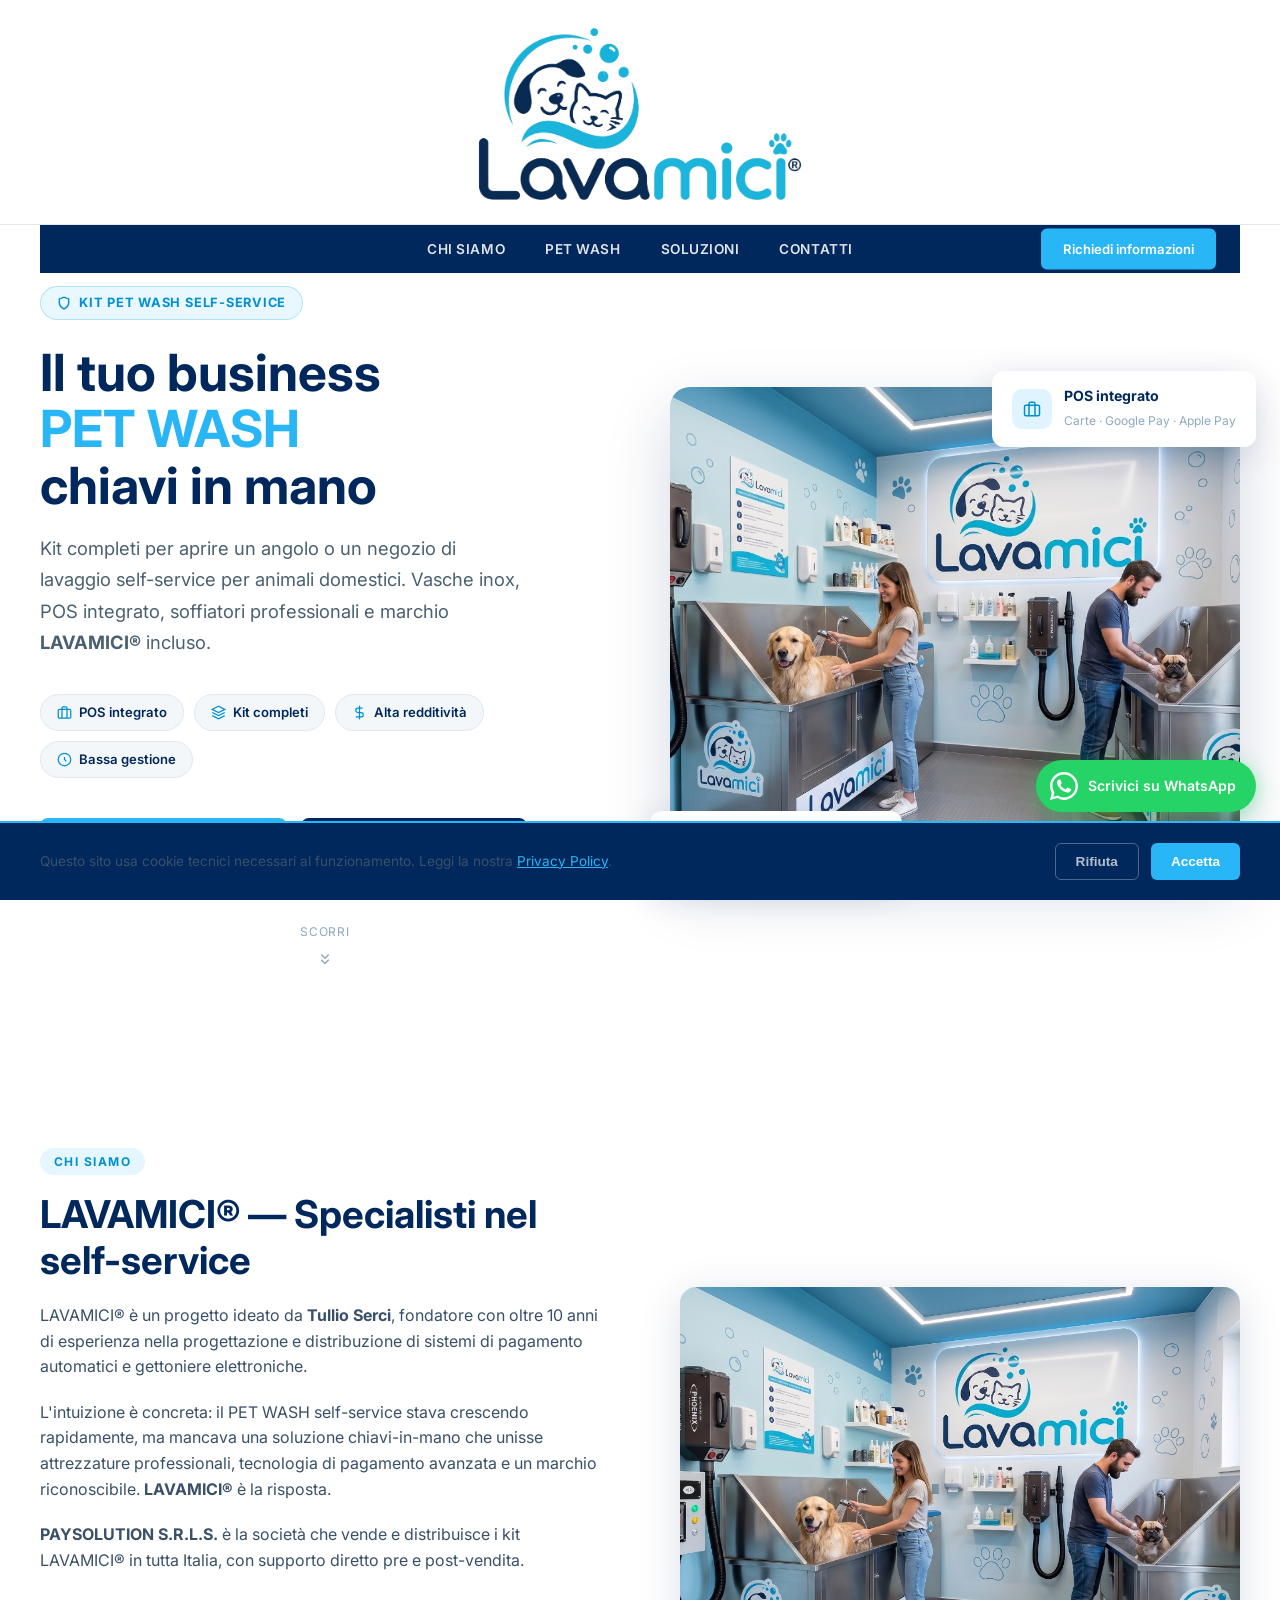
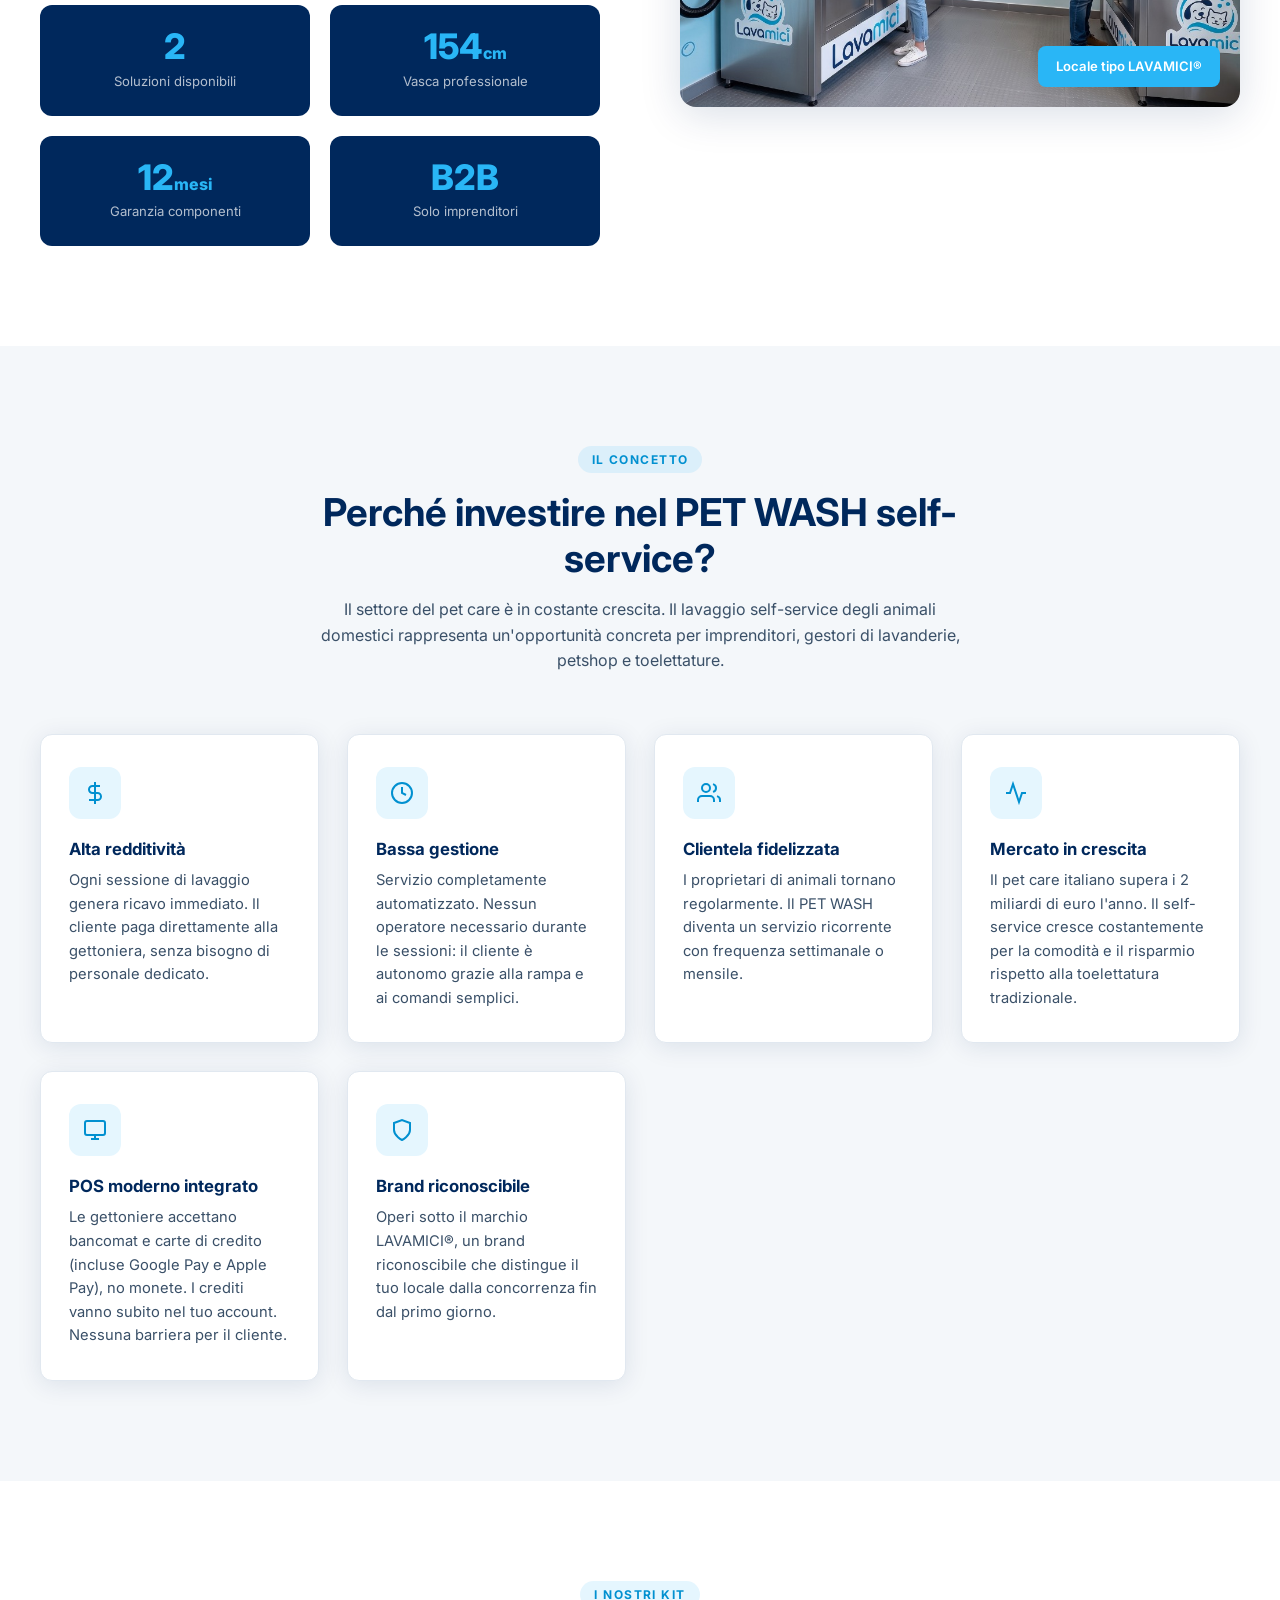
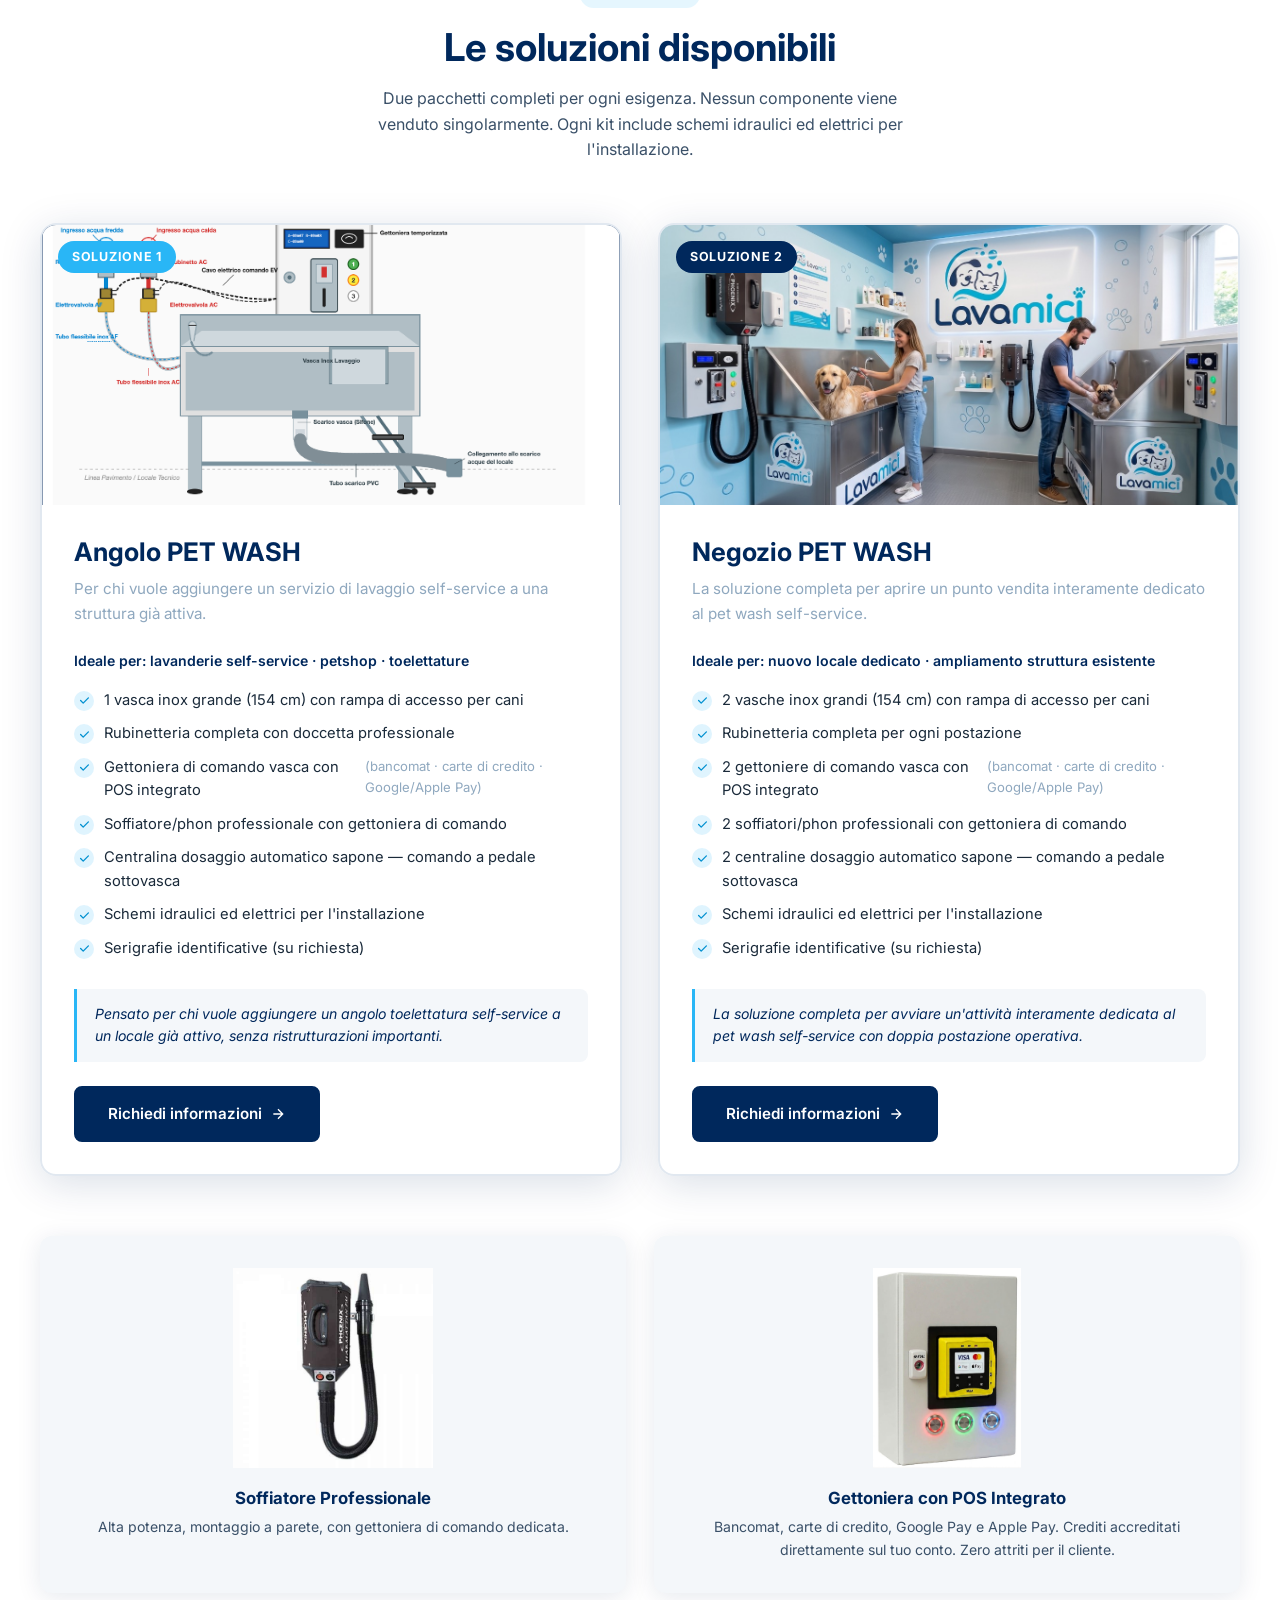
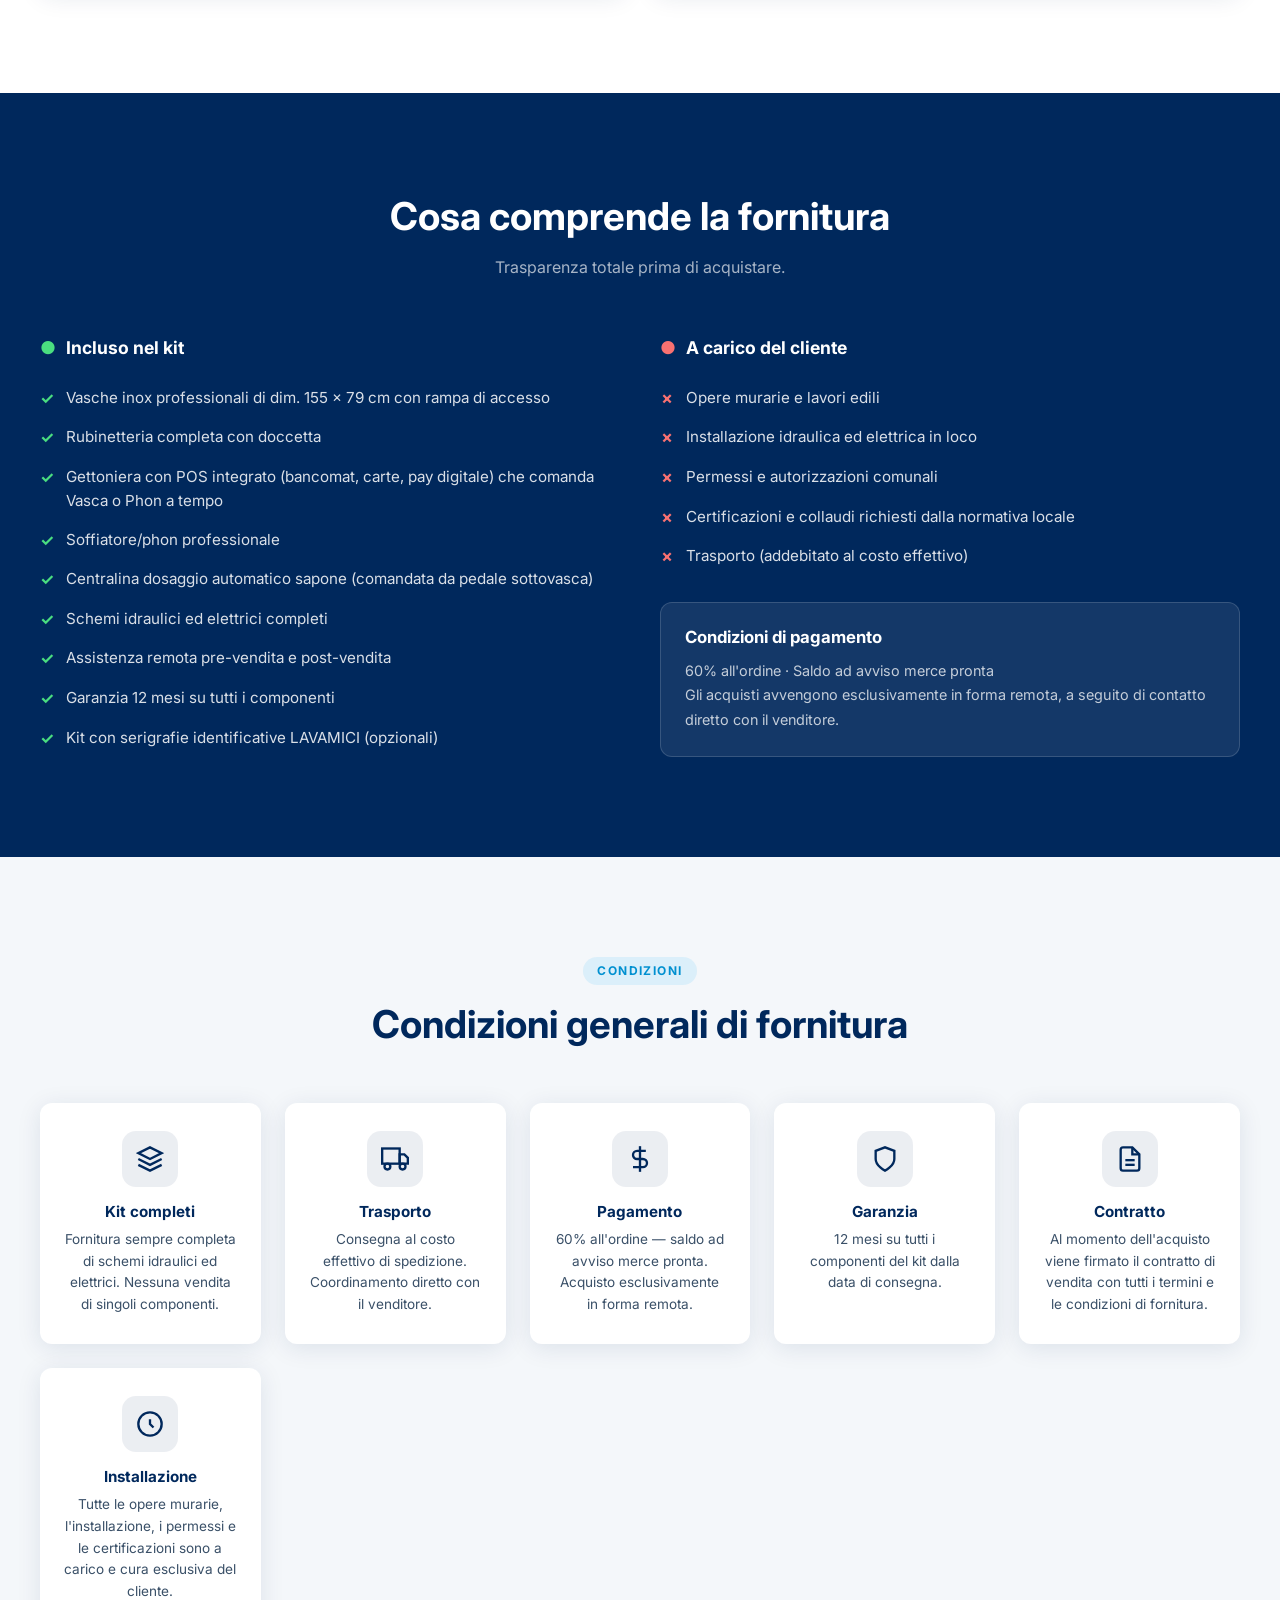
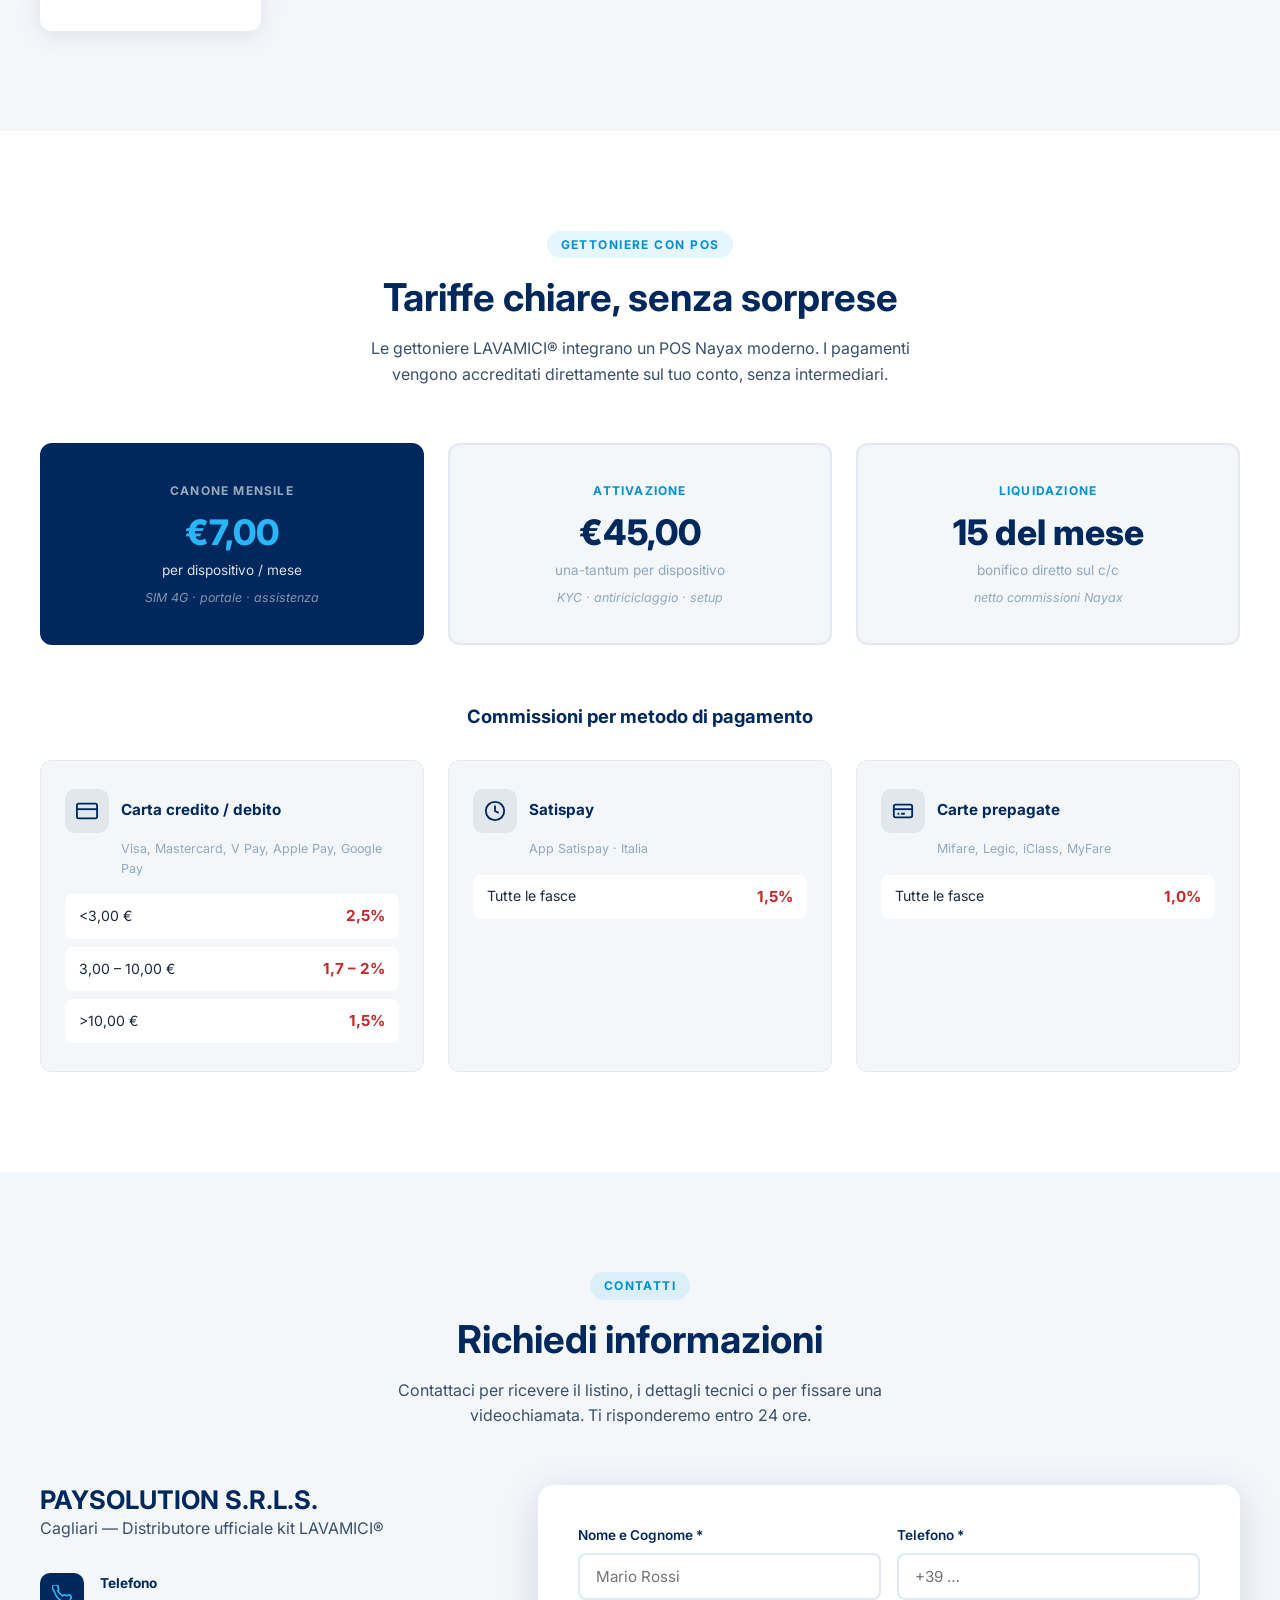
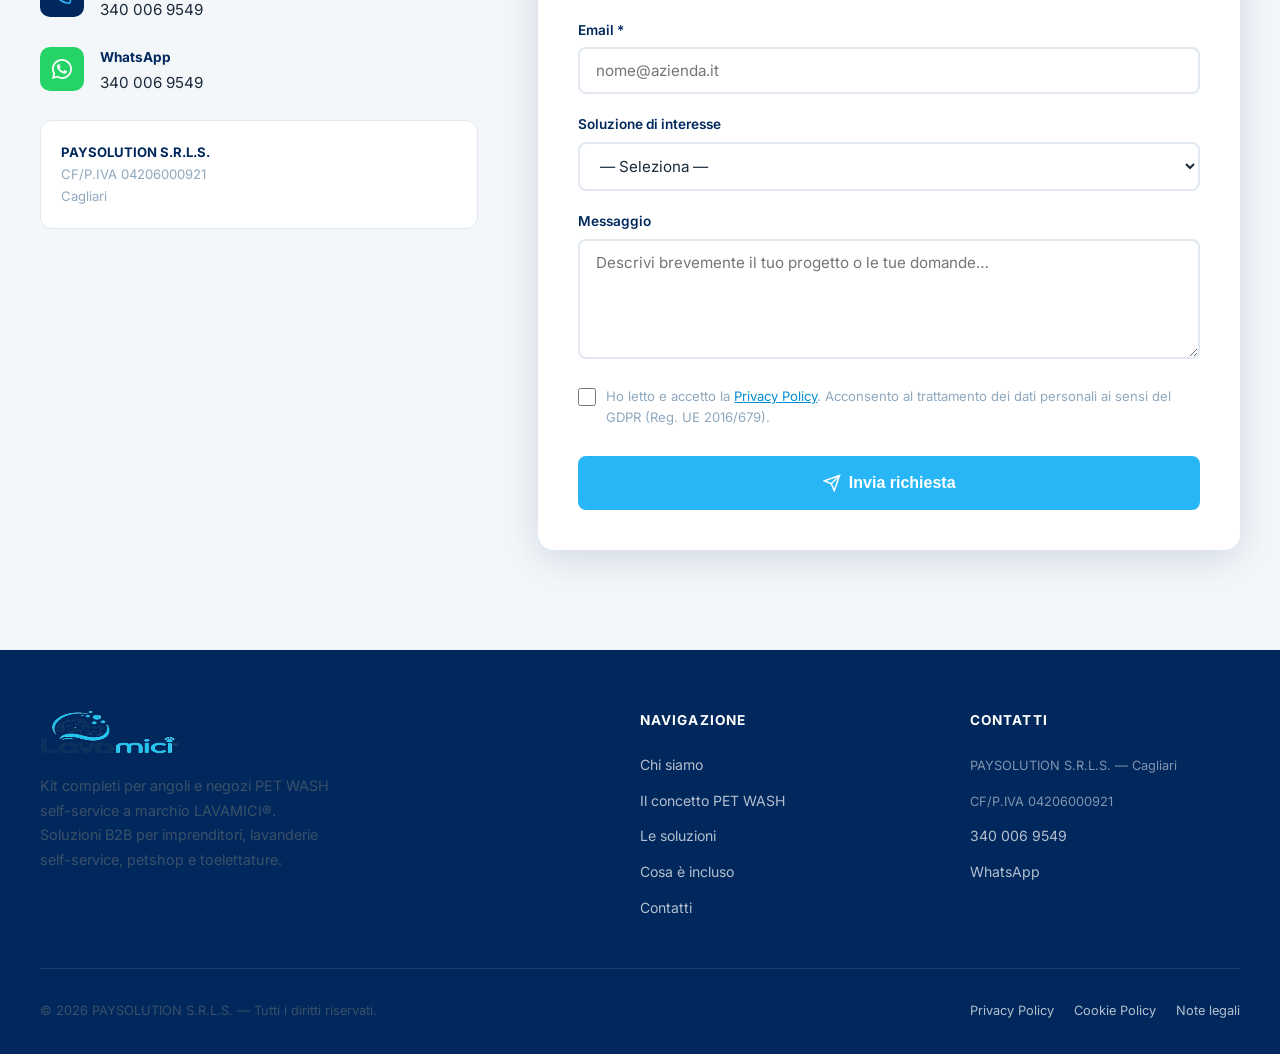
==== index.html @ a9d43727 "Aggiorna sezione Chi siamo con biografia Tullio Serci e storia LAVAMICI® Co-Authored-By: Claude Sonn" ====
<!DOCTYPE html>
<html lang="it">
<head>
  <meta charset="UTF-8">
  <meta name="viewport" content="width=device-width, initial-scale=1.0">
  <!-- SEO -->
  <title>LAVAMICI® — Kit PET WASH Self-Service</title>
  <meta name="description" content="Kit completi per allestire un angolo o negozio PET WASH self-service. Vasche inox, gettoniere con POS, soffiatori professionali. Marchio LAVAMICI® incluso.">
  <meta name="keywords" content="pet wash self-service, kit pet wash, vasca autolavaggio cani, gettoniera pet wash, lavaggio cani self-service, LAVAMICI">
  <meta name="robots" content="index, follow">
  <!-- Open Graph -->
  <meta property="og:title" content="LAVAMICI® — Kit PET WASH Self-Service">
  <meta property="og:description" content="Kit completi per angolo o negozio PET WASH self-service. Vasche inox, POS, soffiatori professionali.">
  <meta property="og:image" content="assets/images/logo-lavamici.png">
  <meta property="og:type" content="website">
  <meta property="og:locale" content="it_IT">
  <!-- Canonical -->
  <link rel="canonical" href="https://lavamici.it/">
  <!-- Favicon -->
  <link rel="icon" type="image/png" href="assets/images/logo-lavamici.png">
  <!-- Fonts -->
  <link rel="preconnect" href="https://fonts.googleapis.com">
  <link rel="preconnect" href="https://fonts.gstatic.com" crossorigin>
  <link href="https://fonts.googleapis.com/css2?family=Inter:wght@400;500;600;700;800&display=swap" rel="stylesheet">
  <!-- CSS -->
  <link rel="stylesheet" href="assets/css/style.css">
  <!-- Schema Markup -->
  <script type="application/ld+json">
  {
    "@context": "https://schema.org",
    "@type": "LocalBusiness",
    "name": "LAVAMICI®",
    "description": "Kit completi per allestire angoli e negozi PET WASH self-service a marchio LAVAMICI®.",
    "name": "PAYSOLUTION S.R.L.S.",
    "telephone": "+393400069549",
    "address": { "@type": "PostalAddress", "addressCountry": "IT" },
    "offers": [
      {
        "@type": "Offer",
        "name": "Kit Angolo PET WASH",
        "description": "Kit completo con vasca inox 154cm, gettoniera POS, soffiatore professionale per integrazione in strutture esistenti.",
        "availability": "https://schema.org/InStock",
        "priceCurrency": "EUR",
        "priceSpecification": { "@type": "PriceSpecification", "priceCurrency": "EUR" }
      },
      {
        "@type": "Offer",
        "name": "Kit Negozio PET WASH",
        "description": "Kit completo con 2 vasche inox 154cm, 2 gettoniere POS, 2 soffiatori professionali per punto vendita dedicato.",
        "availability": "https://schema.org/InStock",
        "priceCurrency": "EUR"
      }
    ]
  }
  </script>
</head>
<body>

<!-- ─── COOKIE BANNER ─── -->
<div id="cookie-banner" role="dialog" aria-label="Cookie Policy">
  <div class="cookie-inner">
    <p>Questo sito usa cookie tecnici necessari al funzionamento. Leggi la nostra <a href="#privacy-policy">Privacy Policy</a>.</p>
    <div class="cookie-btns">
      <button class="btn-cookie decline" onclick="closeCookie('decline')">Rifiuta</button>
      <button class="btn-cookie accept" onclick="closeCookie('accept')">Accetta</button>
    </div>
  </div>
</div>

<!-- ─── HEADER ─── -->
<header id="header" role="banner">
  <!-- Riga 1: Logo centrato -->
  <div class="header-brand">
    <a href="#hero" aria-label="LAVAMICI® — Home">
      <img src="assets/images/logo-lavamici.png"
           alt="Logo LAVAMICI® — Kit PET WASH Self-Service"
           width="480" height="160">
    </a>
  </div>
  <!-- Riga 2: Navigazione navy -->
  <nav class="container" aria-label="Navigazione principale">
    <ul class="nav-links" role="list">
      <li><a href="#chi-siamo">Chi siamo</a></li>
      <li><a href="#concetto">PET WASH</a></li>
      <li><a href="#soluzioni">Soluzioni</a></li>
      <li><a href="#contatti">Contatti</a></li>
    </ul>
    <a href="#contatti" class="btn btn-primary nav-cta">Richiedi informazioni</a>
    <button class="hamburger" id="hamburger" aria-label="Menu" aria-expanded="false">
      <span></span><span></span><span></span>
    </button>
  </nav>
</header>

<!-- Mobile Menu -->
<div class="mobile-menu" id="mobile-menu" role="navigation" aria-label="Menu mobile">
  <a href="#chi-siamo" class="mobile-link">Chi siamo</a>
  <a href="#concetto" class="mobile-link">Il concetto PET WASH</a>
  <a href="#soluzioni" class="mobile-link">Le soluzioni</a>
  <a href="#incluso" class="mobile-link">Cosa è incluso</a>
  <a href="#contatti" class="mobile-link">Contatti</a>
</div>

<!-- ─── HERO ─── -->
<section id="hero" aria-label="Presentazione LAVAMICI®">
  <div class="container">
    <div class="hero-inner">

      <!-- Testo sinistra -->
      <div class="hero-content">
        <div class="hero-eyebrow">
          <svg width="14" height="14" viewBox="0 0 24 24" fill="none" stroke="currentColor" stroke-width="2.5" aria-hidden="true"><path d="M12 22s8-4 8-10V5l-8-3-8 3v7c0 6 8 10 8 10z"/></svg>
          Kit PET WASH Self-Service
        </div>
        <h1>Il tuo business<br><span style="color: var(--blue);">PET WASH</span><br>chiavi in mano</h1>
        <p class="hero-subtitle">
          Kit completi per aprire un angolo o un negozio di lavaggio self-service per animali domestici.
          Vasche inox, POS integrato, soffiatori professionali e marchio <strong>LAVAMICI®</strong> incluso.
        </p>
        <div class="hero-badges">
          <span class="hero-badge">
            <svg width="15" height="15" viewBox="0 0 24 24" fill="none" stroke="currentColor" stroke-width="2" aria-hidden="true"><rect x="2" y="7" width="20" height="14" rx="2"/><path d="M16 21V5a2 2 0 00-2-2h-4a2 2 0 00-2 2v16"/></svg>
            POS integrato
          </span>
          <span class="hero-badge">
            <svg width="15" height="15" viewBox="0 0 24 24" fill="none" stroke="currentColor" stroke-width="2" aria-hidden="true"><path d="M12 2L2 7l10 5 10-5-10-5zM2 17l10 5 10-5M2 12l10 5 10-5"/></svg>
            Kit completi
          </span>
          <span class="hero-badge">
            <svg width="15" height="15" viewBox="0 0 24 24" fill="none" stroke="currentColor" stroke-width="2" aria-hidden="true"><line x1="12" y1="1" x2="12" y2="23"/><path d="M17 5H9.5a3.5 3.5 0 000 7h5a3.5 3.5 0 010 7H6"/></svg>
            Alta redditività
          </span>
          <span class="hero-badge">
            <svg width="15" height="15" viewBox="0 0 24 24" fill="none" stroke="currentColor" stroke-width="2" aria-hidden="true"><circle cx="12" cy="12" r="10"/><path d="M12 8v4l3 3"/></svg>
            Bassa gestione
          </span>
        </div>
        <div class="hero-cta">
          <a href="#contatti" class="btn btn-primary">
            <svg width="17" height="17" viewBox="0 0 24 24" fill="none" stroke="currentColor" stroke-width="2" aria-hidden="true"><path d="M22 16.92v3a2 2 0 01-2.18 2 19.79 19.79 0 01-8.63-3.07A19.5 19.5 0 013.07 8.63 19.79 19.79 0 01.12 2a2 2 0 012-2.18h3a2 2 0 012 1.72c.127.96.361 1.903.7 2.81a2 2 0 01-.45 2.11L6.91 7.09a16 16 0 006 6l.56-.56a2 2 0 012.11-.45c.907.339 1.85.573 2.81.7A2 2 0 0122 16.92z"/></svg>
            Richiedi informazioni
          </a>
          <a href="#soluzioni" class="btn btn-navy">
            Scopri le soluzioni
            <svg width="17" height="17" viewBox="0 0 24 24" fill="none" stroke="currentColor" stroke-width="2" aria-hidden="true"><path d="M5 12h14M12 5l7 7-7 7"/></svg>
          </a>
        </div>
        <div class="scroll-indicator" aria-hidden="true">
          <span>SCORRI</span>
          <svg width="18" height="18" viewBox="0 0 24 24" fill="none" stroke="currentColor" stroke-width="2"><path d="M7 13l5 5 5-5M7 6l5 5 5-5"/></svg>
        </div>
      </div>

      <!-- Foto destra -->
      <div class="hero-visual">
        <div class="hero-pill hero-pill-2">
          <div class="dot blue">
            <svg width="18" height="18" viewBox="0 0 24 24" fill="none" stroke="currentColor" stroke-width="2" aria-hidden="true"><rect x="2" y="7" width="20" height="14" rx="2"/><path d="M16 21V5a2 2 0 00-2-2h-4a2 2 0 00-2 2v16"/></svg>
          </div>
          <div>
            <strong>POS integrato</strong>
            <span>Carte · Google Pay · Apple Pay</span>
          </div>
        </div>
        <div class="hero-photo">
          <img src="assets/images/shop-lavamici.jpg"
               data-cms-src="hero.photo"
               alt="Negozio LAVAMICI® — vasche inox self-service per cani"
               width="620" height="480"
               loading="eager">
        </div>
        <div class="hero-pill hero-pill-1">
          <div class="dot green">
            <svg width="18" height="18" viewBox="0 0 24 24" fill="none" stroke="currentColor" stroke-width="2" aria-hidden="true"><polyline points="22 12 18 12 15 21 9 3 6 12 2 12"/></svg>
          </div>
          <div>
            <strong>Mercato in crescita</strong>
            <span>Settore pet care +8% annuo</span>
          </div>
        </div>
      </div>

    </div>
  </div>
</section>

<!-- ─── CHI SIAMO ─── -->
<section id="chi-siamo" aria-labelledby="chi-siamo-h2">
  <div class="container">
    <div class="grid-2">
      <div class="fade-in">
        <span class="section-label">Chi siamo</span>
        <h2 id="chi-siamo-h2">LAVAMICI® — Specialisti nel self-service</h2>
        <p style="margin: 20px 0;">
          LAVAMICI® è un progetto ideato da <strong>Tullio Serci</strong>, fondatore con oltre 10 anni
          di esperienza nella progettazione e distribuzione di sistemi di pagamento automatici e
          gettoniere elettroniche.
        </p>
        <p style="margin-bottom: 20px;">
          L'intuizione è concreta: il PET WASH self-service stava crescendo rapidamente, ma mancava
          una soluzione chiavi-in-mano che unisse attrezzature professionali, tecnologia di pagamento
          avanzata e un marchio riconoscibile. <strong>LAVAMICI®</strong> è la risposta.
        </p>
        <p>
          <strong>PAYSOLUTION S.R.L.S.</strong> è la società che vende e distribuisce i kit LAVAMICI®
          in tutta Italia, con supporto diretto pre e post-vendita.
        </p>
        <div class="stat-grid">
          <div class="stat-card fade-in fade-in-delay-1">
            <div class="num">2</div>
            <div class="label">Soluzioni disponibili</div>
          </div>
          <div class="stat-card fade-in fade-in-delay-2">
            <div class="num">154<span style="font-size:1rem;">cm</span></div>
            <div class="label">Vasca professionale</div>
          </div>
          <div class="stat-card fade-in fade-in-delay-3">
            <div class="num">12<span style="font-size:1rem;">mesi</span></div>
            <div class="label">Garanzia componenti</div>
          </div>
          <div class="stat-card fade-in fade-in-delay-4">
            <div class="num">B2B</div>
            <div class="label">Solo imprenditori</div>
          </div>
        </div>
      </div>
      <div class="image-card fade-in fade-in-delay-2">
        <img src="assets/images/shop-lavamici.jpg"
             data-cms-src="chi_siamo.photo"
             alt="Negozio PET WASH LAVAMICI® allestito con vasche inox e gettoniere"
             width="600" height="420"
             loading="lazy">
        <div class="badge">Locale tipo LAVAMICI®</div>
      </div>
    </div>
  </div>
</section>

<!-- ─── IL CONCETTO PET WASH ─── -->
<section id="concetto" aria-labelledby="concetto-h2">
  <div class="container">
    <div class="section-intro fade-in">
      <span class="section-label">Il concetto</span>
      <h2 id="concetto-h2">Perché investire nel PET WASH self-service?</h2>
      <p style="margin-top: 16px;">
        Il settore del pet care è in costante crescita. Il lavaggio self-service degli animali domestici
        rappresenta un'opportunità concreta per imprenditori, gestori di lavanderie, petshop e toelettature.
      </p>
    </div>
    <div class="benefit-grid">
      <article class="benefit-card fade-in">
        <div class="benefit-icon">
          <svg width="24" height="24" viewBox="0 0 24 24" fill="none" stroke="currentColor" stroke-width="2" aria-hidden="true"><line x1="12" y1="1" x2="12" y2="23"/><path d="M17 5H9.5a3.5 3.5 0 000 7h5a3.5 3.5 0 010 7H6"/></svg>
        </div>
        <h4>Alta redditività</h4>
        <p>Ogni sessione di lavaggio genera ricavo immediato. Il cliente paga direttamente alla gettoniera, senza bisogno di personale dedicato.</p>
      </article>
      <article class="benefit-card fade-in fade-in-delay-1">
        <div class="benefit-icon">
          <svg width="24" height="24" viewBox="0 0 24 24" fill="none" stroke="currentColor" stroke-width="2" aria-hidden="true"><circle cx="12" cy="12" r="10"/><polyline points="12 6 12 12 16 14"/></svg>
        </div>
        <h4>Bassa gestione</h4>
        <p>Servizio completamente automatizzato. Nessun operatore necessario durante le sessioni: il cliente è autonomo grazie alla rampa e ai comandi semplici.</p>
      </article>
      <article class="benefit-card fade-in fade-in-delay-2">
        <div class="benefit-icon">
          <svg width="24" height="24" viewBox="0 0 24 24" fill="none" stroke="currentColor" stroke-width="2" aria-hidden="true"><path d="M17 21v-2a4 4 0 00-4-4H5a4 4 0 00-4 4v2"/><circle cx="9" cy="7" r="4"/><path d="M23 21v-2a4 4 0 00-3-3.87M16 3.13a4 4 0 010 7.75"/></svg>
        </div>
        <h4>Clientela fidelizzata</h4>
        <p>I proprietari di animali tornano regolarmente. Il PET WASH diventa un servizio ricorrente con frequenza settimanale o mensile.</p>
      </article>
      <article class="benefit-card fade-in fade-in-delay-3">
        <div class="benefit-icon">
          <svg width="24" height="24" viewBox="0 0 24 24" fill="none" stroke="currentColor" stroke-width="2" aria-hidden="true"><polyline points="22 12 18 12 15 21 9 3 6 12 2 12"/></svg>
        </div>
        <h4>Mercato in crescita</h4>
        <p>Il pet care italiano supera i 2 miliardi di euro l'anno. Il self-service cresce costantemente per la comodità e il risparmio rispetto alla toelettatura tradizionale.</p>
      </article>
      <article class="benefit-card fade-in fade-in-delay-4">
        <div class="benefit-icon">
          <svg width="24" height="24" viewBox="0 0 24 24" fill="none" stroke="currentColor" stroke-width="2" aria-hidden="true"><rect x="2" y="3" width="20" height="14" rx="2"/><line x1="8" y1="21" x2="16" y2="21"/><line x1="12" y1="17" x2="12" y2="21"/></svg>
        </div>
        <h4>POS moderno integrato</h4>
        <p>Le gettoniere accettano bancomat e carte di credito (incluse Google Pay e Apple Pay), no monete. I crediti vanno subito nel tuo account. Nessuna barriera per il cliente.</p>
      </article>
      <article class="benefit-card fade-in fade-in-delay-4">
        <div class="benefit-icon">
          <svg width="24" height="24" viewBox="0 0 24 24" fill="none" stroke="currentColor" stroke-width="2" aria-hidden="true"><path d="M12 22s8-4 8-10V5l-8-3-8 3v7c0 6 8 10 8 10z"/></svg>
        </div>
        <h4>Brand riconoscibile</h4>
        <p>Operi sotto il marchio LAVAMICI®, un brand riconoscibile che distingue il tuo locale dalla concorrenza fin dal primo giorno.</p>
      </article>
    </div>
  </div>
</section>

<!-- ─── LE SOLUZIONI ─── -->
<section id="soluzioni" aria-labelledby="soluzioni-h2">
  <div class="container">
    <div class="section-header fade-in">
      <span class="section-label">I nostri kit</span>
      <h2 id="soluzioni-h2">Le soluzioni disponibili</h2>
      <p style="margin-top: 16px; max-width: 560px; margin-inline: auto;">
        Due pacchetti completi per ogni esigenza. Nessun componente viene venduto singolarmente.
        Ogni kit include schemi idraulici ed elettrici per l'installazione.
      </p>
    </div>
    <div class="soluzioni-grid">

      <!-- SOLUZIONE 1 -->
      <article class="soluzione-card fade-in" id="soluzione-1">
        <div class="soluzione-img">
          <img src="assets/images/vasca-installazione.png"
               data-cms-src="soluzioni.sol1_photo"
               alt="Kit Angolo PET WASH — Vasca inox 154cm con rampa di accesso per cani"
               width="580" height="280"
               loading="lazy">
          <span class="soluzione-tag">Soluzione 1</span>
        </div>
        <div class="soluzione-body">
          <h3>Angolo PET WASH</h3>
          <p>Per chi vuole aggiungere un servizio di lavaggio self-service a una struttura già attiva.</p>
          <p style="color: var(--navy); font-size: 0.88rem; font-weight: 600; margin-bottom: 16px;">
            Ideale per: lavanderie self-service · petshop · toelettature
          </p>
          <ul class="kit-list" aria-label="Composizione kit Angolo PET WASH">
            <li>1 vasca inox grande (154 cm) con rampa di accesso per cani</li>
            <li>Rubinetteria completa con doccetta professionale</li>
            <li>Gettoniera di comando vasca con POS integrato<br>
              <span style="font-size:0.82rem;color:var(--gray-3);">(bancomat · carte di credito · Google/Apple Pay)</span>
            </li>
            <li>Soffiatore/phon professionale con gettoniera di comando</li>
            <li>Centralina dosaggio automatico sapone — comando a pedale sottovasca</li>
            <li>Schemi idraulici ed elettrici per l'installazione</li>
            <li>Serigrafie identificative (su richiesta)</li>
          </ul>
          <div class="soluzione-note">
            Pensato per chi vuole aggiungere un angolo toelettatura self-service a un locale già attivo, senza ristrutturazioni importanti.
          </div>
          <a href="#contatti" class="btn btn-navy" aria-label="Richiedi informazioni sul kit Angolo PET WASH">
            Richiedi informazioni
            <svg width="16" height="16" viewBox="0 0 24 24" fill="none" stroke="currentColor" stroke-width="2" aria-hidden="true"><path d="M5 12h14M12 5l7 7-7 7"/></svg>
          </a>
        </div>
      </article>

      <!-- SOLUZIONE 2 -->
      <article class="soluzione-card fade-in fade-in-delay-2" id="soluzione-2">
        <div class="soluzione-img">
          <img src="assets/images/shop-lavamici.jpg"
               data-cms-src="soluzioni.sol2_photo"
               alt="Kit Negozio PET WASH — Due vasche inox 154cm con rampe per punto vendita dedicato"
               width="580" height="280"
               loading="lazy">
          <span class="soluzione-tag" style="background: var(--navy);">Soluzione 2</span>
        </div>
        <div class="soluzione-body">
          <h3>Negozio PET WASH</h3>
          <p>La soluzione completa per aprire un punto vendita interamente dedicato al pet wash self-service.</p>
          <p style="color: var(--navy); font-size: 0.88rem; font-weight: 600; margin-bottom: 16px;">
            Ideale per: nuovo locale dedicato · ampliamento struttura esistente
          </p>
          <ul class="kit-list" aria-label="Composizione kit Negozio PET WASH">
            <li>2 vasche inox grandi (154 cm) con rampa di accesso per cani</li>
            <li>Rubinetteria completa per ogni postazione</li>
            <li>2 gettoniere di comando vasca con POS integrato<br>
              <span style="font-size:0.82rem;color:var(--gray-3);">(bancomat · carte di credito · Google/Apple Pay)</span>
            </li>
            <li>2 soffiatori/phon professionali con gettoniera di comando</li>
            <li>2 centraline dosaggio automatico sapone — comando a pedale sottovasca</li>
            <li>Schemi idraulici ed elettrici per l'installazione</li>
            <li>Serigrafie identificative (su richiesta)</li>
          </ul>
          <div class="soluzione-note">
            La soluzione completa per avviare un'attività interamente dedicata al pet wash self-service con doppia postazione operativa.
          </div>
          <a href="#contatti" class="btn btn-navy" aria-label="Richiedi informazioni sul kit Negozio PET WASH">
            Richiedi informazioni
            <svg width="16" height="16" viewBox="0 0 24 24" fill="none" stroke="currentColor" stroke-width="2" aria-hidden="true"><path d="M5 12h14M12 5l7 7-7 7"/></svg>
          </a>
        </div>
      </article>

    </div>

    <!-- Product Photos -->
    <div style="margin-top: 60px; display: grid; grid-template-columns: 1fr 1fr; gap: 28px;" class="fade-in">
      <div style="background: var(--gray-1); border-radius: var(--radius); padding: 32px; text-align: center; box-shadow: var(--shadow);">
        <img src="assets/images/soffiatore.jpg"
             data-cms-src="prodotti.soffiatore_photo"
             alt="Soffiatore professionale Phoenix Harmattan PM per pet wash"
             style="height: 200px; width: auto; object-fit: contain; margin: 0 auto 20px;"
             loading="lazy">
        <h4 style="margin-bottom: 8px;">Soffiatore Professionale</h4>
        <p style="font-size: 0.88rem;">Alta potenza, montaggio a parete, con gettoniera di comando dedicata.</p>
      </div>
      <div style="background: var(--gray-1); border-radius: var(--radius); padding: 32px; text-align: center; box-shadow: var(--shadow);">
        <img src="assets/images/gettoniera-pos.jpg"
             data-cms-src="prodotti.gettoniera_photo"
             alt="Gettoniera con POS integrato NAVAX — accetta monete, bancomat, carte e pagamenti digitali"
             style="height: 200px; width: auto; object-fit: contain; margin: 0 auto 20px;"
             loading="lazy">
        <h4 style="margin-bottom: 8px;">Gettoniera con POS Integrato</h4>
        <p style="font-size: 0.88rem;">Bancomat, carte di credito, Google Pay e Apple Pay. Crediti accreditati direttamente sul tuo conto. Zero attriti per il cliente.</p>
      </div>
    </div>

  </div>
</section>

<!-- ─── COSA È INCLUSO / NON INCLUSO ─── -->
<section id="incluso" aria-labelledby="incluso-h2">
  <div class="container">
    <h2 id="incluso-h2" class="fade-in">Cosa comprende la fornitura</h2>
    <p class="subtitle fade-in">Trasparenza totale prima di acquistare.</p>
    <div class="incluso-grid">
      <div class="incluso-col yes fade-in">
        <h3><span class="dot">●</span> Incluso nel kit</h3>
        <ul class="incluso-list yes" aria-label="Cosa è incluso nel kit">
          <li>Vasche inox professionali di dim. 155 x 79 cm con rampa di accesso</li>
          <li>Rubinetteria completa con doccetta</li>
          <li>Gettoniera con POS integrato (bancomat, carte, pay digitale) che comanda Vasca o Phon a tempo</li>
          <li>Soffiatore/phon professionale</li>
          <li>Centralina dosaggio automatico sapone (comandata da pedale sottovasca)</li>
          <li>Schemi idraulici ed elettrici completi</li>
          <li>Assistenza remota pre-vendita e post-vendita</li>
          <li>Garanzia 12 mesi su tutti i componenti</li>
          <li>Kit con serigrafie identificative LAVAMICI (opzionali)</li>
        </ul>
      </div>
      <div class="incluso-col no fade-in fade-in-delay-2">
        <h3><span class="dot">●</span> A carico del cliente</h3>
        <ul class="incluso-list no" aria-label="Cosa non è incluso nel kit">
          <li>Opere murarie e lavori edili</li>
          <li>Installazione idraulica ed elettrica in loco</li>
          <li>Permessi e autorizzazioni comunali</li>
          <li>Certificazioni e collaudi richiesti dalla normativa locale</li>
          <li>Trasporto (addebitato al costo effettivo)</li>
        </ul>
        <div style="margin-top: 32px; background: rgba(255,255,255,0.08); border-radius: var(--radius); padding: 24px; border: 1px solid rgba(255,255,255,0.15);">
          <h4 style="color: var(--white); margin-bottom: 12px;">Condizioni di pagamento</h4>
          <p style="color: rgba(255,255,255,0.75); font-size: 0.9rem; line-height: 1.7;">
            60% all'ordine · Saldo ad avviso merce pronta<br>
            Gli acquisti avvengono esclusivamente in forma remota, a seguito di contatto diretto con il venditore.
          </p>
        </div>
      </div>
    </div>
  </div>
</section>

<!-- ─── CONDIZIONI DI FORNITURA ─── -->
<section id="condizioni" aria-labelledby="condizioni-h2">
  <div class="container">
    <div class="section-header fade-in">
      <span class="section-label">Condizioni</span>
      <h2 id="condizioni-h2">Condizioni generali di fornitura</h2>
    </div>
    <div class="condizioni-grid">
      <div class="cond-card fade-in">
        <div class="cond-icon">
          <svg width="28" height="28" viewBox="0 0 24 24" fill="none" stroke="var(--navy)" stroke-width="2" aria-hidden="true"><path d="M12 2L2 7l10 5 10-5-10-5zM2 17l10 5 10-5M2 12l10 5 10-5"/></svg>
        </div>
        <h4>Kit completi</h4>
        <p>Fornitura sempre completa di schemi idraulici ed elettrici. Nessuna vendita di singoli componenti.</p>
      </div>
      <div class="cond-card fade-in fade-in-delay-1">
        <div class="cond-icon">
          <svg width="28" height="28" viewBox="0 0 24 24" fill="none" stroke="var(--navy)" stroke-width="2" aria-hidden="true"><rect x="1" y="3" width="15" height="13"/><polygon points="16 8 20 8 23 11 23 16 16 16 16 8"/><circle cx="5.5" cy="18.5" r="2.5"/><circle cx="18.5" cy="18.5" r="2.5"/></svg>
        </div>
        <h4>Trasporto</h4>
        <p>Consegna al costo effettivo di spedizione. Coordinamento diretto con il venditore.</p>
      </div>
      <div class="cond-card fade-in fade-in-delay-2">
        <div class="cond-icon">
          <svg width="28" height="28" viewBox="0 0 24 24" fill="none" stroke="var(--navy)" stroke-width="2" aria-hidden="true"><line x1="12" y1="1" x2="12" y2="23"/><path d="M17 5H9.5a3.5 3.5 0 000 7h5a3.5 3.5 0 010 7H6"/></svg>
        </div>
        <h4>Pagamento</h4>
        <p>60% all'ordine — saldo ad avviso merce pronta. Acquisto esclusivamente in forma remota.</p>
      </div>
      <div class="cond-card fade-in fade-in-delay-3">
        <div class="cond-icon">
          <svg width="28" height="28" viewBox="0 0 24 24" fill="none" stroke="var(--navy)" stroke-width="2" aria-hidden="true"><path d="M12 22s8-4 8-10V5l-8-3-8 3v7c0 6 8 10 8 10z"/></svg>
        </div>
        <h4>Garanzia</h4>
        <p>12 mesi su tutti i componenti del kit dalla data di consegna.</p>
      </div>
      <div class="cond-card fade-in fade-in-delay-4">
        <div class="cond-icon">
          <svg width="28" height="28" viewBox="0 0 24 24" fill="none" stroke="var(--navy)" stroke-width="2" aria-hidden="true"><path d="M14 2H6a2 2 0 00-2 2v16a2 2 0 002 2h12a2 2 0 002-2V8z"/><polyline points="14 2 14 8 20 8"/><line x1="16" y1="13" x2="8" y2="13"/><line x1="16" y1="17" x2="8" y2="17"/></svg>
        </div>
        <h4>Contratto</h4>
        <p>Al momento dell'acquisto viene firmato il contratto di vendita con tutti i termini e le condizioni di fornitura.</p>
      </div>
      <div class="cond-card fade-in fade-in-delay-4">
        <div class="cond-icon">
          <svg width="28" height="28" viewBox="0 0 24 24" fill="none" stroke="var(--navy)" stroke-width="2" aria-hidden="true"><circle cx="12" cy="12" r="10"/><path d="M12 8v4l3 3"/></svg>
        </div>
        <h4>Installazione</h4>
        <p>Tutte le opere murarie, l'installazione, i permessi e le certificazioni sono a carico e cura esclusiva del cliente.</p>
      </div>
    </div>
  </div>
</section>

<!-- ─── CONDIZIONI POS ─── -->
<section id="condizioni-pos" aria-labelledby="condizioni-pos-h2">
  <div class="container">
    <div class="section-header fade-in">
      <span class="section-label">Gettoniere con POS</span>
      <h2 id="condizioni-pos-h2">Tariffe chiare, senza sorprese</h2>
      <p style="margin-top:16px; max-width:560px; margin-inline:auto;">
        Le gettoniere LAVAMICI® integrano un POS Nayax moderno. I pagamenti vengono accreditati direttamente sul tuo conto, senza intermediari.
      </p>
    </div>

    <!-- 3 riquadri tariffe -->
    <div class="pos-tariffe-grid fade-in">
      <div class="pos-tariffe-card pos-tariffe-featured">
        <div class="pos-tariffe-label">Canone mensile</div>
        <div class="pos-tariffe-value">€7,00</div>
        <div class="pos-tariffe-sub">per dispositivo / mese</div>
        <div class="pos-tariffe-detail">SIM 4G · portale · assistenza</div>
      </div>
      <div class="pos-tariffe-card">
        <div class="pos-tariffe-label">Attivazione</div>
        <div class="pos-tariffe-value">€45,00</div>
        <div class="pos-tariffe-sub">una-tantum per dispositivo</div>
        <div class="pos-tariffe-detail">KYC · antiriciclaggio · setup</div>
      </div>
      <div class="pos-tariffe-card">
        <div class="pos-tariffe-label">Liquidazione</div>
        <div class="pos-tariffe-value">15 del mese</div>
        <div class="pos-tariffe-sub">bonifico diretto sul c/c</div>
        <div class="pos-tariffe-detail">netto commissioni Nayax</div>
      </div>
    </div>

    <!-- Commissioni per metodo di pagamento -->
    <div class="pos-comm-section fade-in">
      <h3 style="text-align:center; margin-bottom:32px; font-size:1.15rem;">Commissioni per metodo di pagamento</h3>
      <div class="pos-comm-grid">

        <div class="pos-comm-card">
          <div class="pos-comm-head">
            <div class="pos-comm-icon">
              <svg width="22" height="22" viewBox="0 0 24 24" fill="none" stroke="currentColor" stroke-width="2" aria-hidden="true"><rect x="1" y="4" width="22" height="16" rx="2"/><line x1="1" y1="10" x2="23" y2="10"/></svg>
            </div>
            <h4>Carta credito / debito</h4>
          </div>
          <p class="pos-comm-sub">Visa, Mastercard, V Pay, Apple Pay, Google Pay</p>
          <div class="pos-comm-rows">
            <div class="pos-comm-row"><span>&lt;3,00 €</span><strong>2,5%</strong></div>
            <div class="pos-comm-row"><span>3,00 – 10,00 €</span><strong>1,7 – 2%</strong></div>
            <div class="pos-comm-row"><span>&gt;10,00 €</span><strong>1,5%</strong></div>
          </div>
        </div>

        <div class="pos-comm-card">
          <div class="pos-comm-head">
            <div class="pos-comm-icon">
              <svg width="22" height="22" viewBox="0 0 24 24" fill="none" stroke="currentColor" stroke-width="2" aria-hidden="true"><path d="M12 2a10 10 0 100 20A10 10 0 0012 2z"/><path d="M12 6v6l4 2"/></svg>
            </div>
            <h4>Satispay</h4>
          </div>
          <p class="pos-comm-sub">App Satispay · Italia</p>
          <div class="pos-comm-rows">
            <div class="pos-comm-row"><span>Tutte le fasce</span><strong>1,5%</strong></div>
          </div>
        </div>

        <div class="pos-comm-card">
          <div class="pos-comm-head">
            <div class="pos-comm-icon">
              <svg width="22" height="22" viewBox="0 0 24 24" fill="none" stroke="currentColor" stroke-width="2" aria-hidden="true"><rect x="2" y="5" width="20" height="14" rx="2"/><path d="M2 10h20"/><path d="M6 15h2M10 15h4"/></svg>
            </div>
            <h4>Carte prepagate</h4>
          </div>
          <p class="pos-comm-sub">Mifare, Legic, iClass, MyFare</p>
          <div class="pos-comm-rows">
            <div class="pos-comm-row"><span>Tutte le fasce</span><strong>1,0%</strong></div>
          </div>
        </div>

      </div>
    </div>
  </div>
</section>

<!-- ─── CONTATTI ─── -->
<section id="contatti" aria-labelledby="contatti-h2">
  <div class="container">
    <div class="section-header fade-in">
      <span class="section-label">Contatti</span>
      <h2 id="contatti-h2">Richiedi informazioni</h2>
      <p style="margin-top: 16px; max-width: 520px; margin-inline: auto;">
        Contattaci per ricevere il listino, i dettagli tecnici o per fissare una videochiamata.
        Ti risponderemo entro 24 ore.
      </p>
    </div>
    <div class="contatti-inner">
      <!-- Info -->
      <div class="fade-in">
        <h3>PAYSOLUTION S.R.L.S.</h3>
        <p style="margin-bottom: 32px;">Cagliari — Distributore ufficiale kit LAVAMICI®</p>
        <div class="contact-item">
          <div class="contact-item-icon">
            <svg width="20" height="20" viewBox="0 0 24 24" fill="none" stroke="currentColor" stroke-width="2" aria-hidden="true"><path d="M22 16.92v3a2 2 0 01-2.18 2 19.79 19.79 0 01-8.63-3.07A19.5 19.5 0 013.07 8.63 19.79 19.79 0 01.12 2a2 2 0 012-2.18h3a2 2 0 012 1.72c.127.96.361 1.903.7 2.81a2 2 0 01-.45 2.11L6.91 7.09a16 16 0 006 6l.56-.56a2 2 0 012.11-.45c.907.339 1.85.573 2.81.7A2 2 0 0122 16.92z"/></svg>
          </div>
          <div>
            <strong>Telefono</strong>
            <a href="tel:+393400069549" data-cms-tel>340 006 9549</a>
          </div>
        </div>
        <div class="contact-item">
          <div class="contact-item-icon" style="background: #25D366;">
            <svg width="20" height="20" viewBox="0 0 24 24" fill="white" aria-hidden="true"><path d="M17.472 14.382c-.297-.149-1.758-.867-2.03-.967-.273-.099-.471-.148-.67.15-.197.297-.767.966-.94 1.164-.173.199-.347.223-.644.075-.297-.15-1.255-.463-2.39-1.475-.883-.788-1.48-1.761-1.653-2.059-.173-.297-.018-.458.13-.606.134-.133.298-.347.446-.52.149-.174.198-.298.298-.497.099-.198.05-.371-.025-.52-.075-.149-.669-1.612-.916-2.207-.242-.579-.487-.5-.669-.51-.173-.008-.371-.01-.57-.01-.198 0-.52.074-.792.372-.272.297-1.04 1.016-1.04 2.479 0 1.462 1.065 2.875 1.213 3.074.149.198 2.096 3.2 5.077 4.487.709.306 1.262.489 1.694.625.712.227 1.36.195 1.871.118.571-.085 1.758-.719 2.006-1.413.248-.694.248-1.289.173-1.413-.074-.124-.272-.198-.57-.347z"/><path d="M11.956 0C5.368 0 0 5.368 0 11.956c0 2.091.544 4.054 1.497 5.762L0 24l6.474-1.698A11.9 11.9 0 0011.956 24C18.544 24 24 18.632 24 12.044 24 5.456 18.544 0 11.956 0zm0 21.818a9.851 9.851 0 01-5.031-1.381l-.361-.214-3.741.981.999-3.648-.235-.374a9.818 9.818 0 01-1.506-5.226C2.081 6.568 6.568 2.081 12 2.081c5.432 0 9.919 4.487 9.919 9.919 0 5.432-4.487 9.818-9.963 9.818z"/></svg>
          </div>
          <div>
            <strong>WhatsApp</strong>
            <a data-cms-wa href="https://wa.me/393400069549" target="_blank" rel="noopener">340 006 9549</a>
          </div>
        </div>
        <div class="iva-info" style="margin-top: 16px;">
          <p>
            <strong>PAYSOLUTION S.R.L.S.</strong><br>
            CF/P.IVA 04206000921<br>
            Cagliari
          </p>
        </div>
      </div>
      <!-- Form -->
      <div class="contact-form fade-in fade-in-delay-2">
        <form id="contact-form" name="contatti" method="POST" data-netlify="true" data-netlify-honeypot="bot-field" novalidate>
          <input type="hidden" name="form-name" value="contatti">
          <input type="hidden" id="web3forms-key" name="access_key" value="">
          <p style="display:none;"><input name="bot-field"></p>
          <div class="form-row">
            <div class="form-group">
              <label for="nome">Nome e Cognome *</label>
              <input type="text" id="nome" name="nome" required autocomplete="name"
                     placeholder="Mario Rossi">
            </div>
            <div class="form-group">
              <label for="telefono">Telefono *</label>
              <input type="tel" id="telefono" name="telefono" required autocomplete="tel"
                     placeholder="+39 …">
            </div>
          </div>
          <div class="form-group">
            <label for="email">Email *</label>
            <input type="email" id="email" name="email" required autocomplete="email"
                   placeholder="nome@azienda.it">
          </div>
          <div class="form-group">
            <label for="interesse">Soluzione di interesse</label>
            <select id="interesse" name="interesse">
              <option value="">— Seleziona —</option>
              <option value="soluzione-1">Soluzione 1 — Angolo PET WASH</option>
              <option value="soluzione-2">Soluzione 2 — Negozio PET WASH</option>
              <option value="entrambe">Entrambe le soluzioni</option>
              <option value="informazioni">Informazioni generali</option>
            </select>
          </div>
          <div class="form-group">
            <label for="messaggio">Messaggio</label>
            <textarea id="messaggio" name="messaggio"
                      placeholder="Descrivi brevemente il tuo progetto o le tue domande…"></textarea>
          </div>
          <div class="form-group">
            <div class="privacy-check">
              <input type="checkbox" id="privacy" name="privacy" required>
              <label for="privacy">
                Ho letto e accetto la <a href="#privacy-policy" id="privacy-link">Privacy Policy</a>.
                Acconsento al trattamento dei dati personali ai sensi del GDPR (Reg. UE 2016/679).
              </label>
            </div>
          </div>
          <button type="submit" class="btn btn-primary form-submit">
            <svg width="18" height="18" viewBox="0 0 24 24" fill="none" stroke="currentColor" stroke-width="2" aria-hidden="true"><line x1="22" y1="2" x2="11" y2="13"/><polygon points="22 2 15 22 11 13 2 9 22 2"/></svg>
            Invia richiesta
          </button>
          <div class="form-success" id="form-success" role="alert">
            <svg width="48" height="48" viewBox="0 0 24 24" fill="none" stroke="currentColor" stroke-width="2" aria-hidden="true"><path d="M22 11.08V12a10 10 0 11-5.93-9.14"/><polyline points="22 4 12 14.01 9 11.01"/></svg>
            <h4>Messaggio inviato!</h4>
            <p>Ti risponderemo entro 24 ore all'email fornita.</p>
          </div>
        </form>
      </div>
    </div>
  </div>
</section>

<!-- ─── FOOTER ─── -->
<footer role="contentinfo">
  <div class="container">
    <div class="footer-top">
      <div class="footer-brand">
        <img src="assets/images/logo-lavamici.png" alt="LAVAMICI® Logo" width="140" height="70" loading="lazy">
        <p>Kit completi per angoli e negozi PET WASH self-service a marchio LAVAMICI®. Soluzioni B2B per imprenditori, lavanderie self-service, petshop e toelettature.</p>
      </div>
      <div class="footer-col">
        <h5>Navigazione</h5>
        <ul>
          <li><a href="#chi-siamo">Chi siamo</a></li>
          <li><a href="#concetto">Il concetto PET WASH</a></li>
          <li><a href="#soluzioni">Le soluzioni</a></li>
          <li><a href="#incluso">Cosa è incluso</a></li>
          <li><a href="#contatti">Contatti</a></li>
        </ul>
      </div>
      <div class="footer-col">
        <h5>Contatti</h5>
        <ul>
          <li><span style="color:rgba(255,255,255,0.5);font-size:0.8rem;">PAYSOLUTION S.R.L.S. — Cagliari</span></li>
          <li><span style="color:rgba(255,255,255,0.5);font-size:0.8rem;">CF/P.IVA 04206000921</span></li>
          <li><a href="tel:+393400069549">340 006 9549</a></li>
          <li><a data-cms-wa href="https://wa.me/393400069549" target="_blank" rel="noopener">WhatsApp</a></li>
        </ul>
      </div>
    </div>
    <div class="footer-bottom">
      <p>&copy; 2026 PAYSOLUTION S.R.L.S. — Tutti i diritti riservati.</p>
      <div class="footer-legal">
        <a href="#privacy-policy" id="privacy-footer">Privacy Policy</a>
        <a href="#cookie-policy" id="cookie-footer">Cookie Policy</a>
        <a href="#note-legali">Note legali</a>
      </div>
    </div>
  </div>
</footer>

<!-- WhatsApp floating button -->
<a id="whatsapp-float"
   data-cms-wa href="https://wa.me/393400069549?text=Salve%2C%20vorrei%20informazioni%20sui%20kit%20LAVAMICI%C2%AE"
   target="_blank" rel="noopener"
   aria-label="Scrivici su WhatsApp">
  <svg width="28" height="28" viewBox="0 0 24 24" fill="white" aria-hidden="true"><path d="M17.472 14.382c-.297-.149-1.758-.867-2.03-.967-.273-.099-.471-.148-.67.15-.197.297-.767.966-.94 1.164-.173.199-.347.223-.644.075-.297-.15-1.255-.463-2.39-1.475-.883-.788-1.48-1.761-1.653-2.059-.173-.297-.018-.458.13-.606.134-.133.298-.347.446-.52.149-.174.198-.298.298-.497.099-.198.05-.371-.025-.52-.075-.149-.669-1.612-.916-2.207-.242-.579-.487-.5-.669-.51-.173-.008-.371-.01-.57-.01-.198 0-.52.074-.792.372-.272.297-1.04 1.016-1.04 2.479 0 1.462 1.065 2.875 1.213 3.074.149.198 2.096 3.2 5.077 4.487.709.306 1.262.489 1.694.625.712.227 1.36.195 1.871.118.571-.085 1.758-.719 2.006-1.413.248-.694.248-1.289.173-1.413-.074-.124-.272-.198-.57-.347z"/><path d="M11.956 0C5.368 0 0 5.368 0 11.956c0 2.091.544 4.054 1.497 5.762L0 24l6.474-1.698A11.9 11.9 0 0011.956 24C18.544 24 24 18.632 24 12.044 24 5.456 18.544 0 11.956 0zm0 21.818a9.851 9.851 0 01-5.031-1.381l-.361-.214-3.741.981.999-3.648-.235-.374a9.818 9.818 0 01-1.506-5.226C2.081 6.568 6.568 2.081 12 2.081c5.432 0 9.919 4.487 9.919 9.919 0 5.432-4.487 9.818-9.963 9.818z"/></svg>
  <span>Scrivici su WhatsApp</span>
</a>

<!-- Scroll to top -->
<button id="scroll-top" aria-label="Torna in cima">
  <svg width="20" height="20" viewBox="0 0 24 24" fill="none" stroke="currentColor" stroke-width="2.5" aria-hidden="true"><path d="M18 15l-6-6-6 6"/></svg>
</button>

<!-- Privacy Modal -->
<div class="modal-overlay" id="privacy-modal" role="dialog" aria-modal="true" aria-label="Privacy Policy">
  <div class="modal" style="position:relative;">
    <button class="modal-close" id="modal-close" aria-label="Chiudi">&times;</button>
    <h3 style="margin-bottom: 16px;">Privacy Policy</h3>
    <p style="font-size: 0.88rem; color: var(--gray-3); line-height: 1.8; max-height: 400px; overflow-y: auto; padding-right: 8px;">
      <strong>Titolare del trattamento:</strong> PAYSOLUTION S.R.L.S. — CF/P.IVA 04206000921 — Cagliari<br>
      <strong>Tel:</strong> 340 006 9549<br><br>
      I dati personali raccolti tramite il form di contatto (nome, email, telefono, messaggio) vengono
      trattati esclusivamente per dare riscontro alla richiesta inviata. I dati non vengono ceduti a
      terzi né utilizzati per finalità di marketing senza esplicito consenso.<br><br>
      Il trattamento avviene ai sensi del Regolamento (UE) 2016/679 (GDPR). L'interessato può
      esercitare i diritti di accesso, rettifica, cancellazione e opposizione contattando il titolare.<br><br>
      <strong>Cookie:</strong> il sito utilizza esclusivamente cookie tecnici necessari al funzionamento.
      Non vengono installati cookie di profilazione o di terze parti senza consenso.
    </p>
    <button class="btn btn-navy" style="margin-top: 24px; width: 100%; justify-content: center;" id="modal-close-btn">Chiudi</button>
  </div>
</div>

<script src="assets/js/main.js" defer></script>
</body>
</html>
---- assets/css/style.css ----
/* =========================================================
   LAVAMICI® — Sito One-Page
   LAVAMICI® — Maggio 2026
   Palette: Navy #00285C | Sky #29B6F6 | White #FFFFFF
   ========================================================= */

:root {
  --navy:    #00285C;
  --blue:    #29B6F6;
  --blue-dk: #0190D0;
  --white:   #FFFFFF;
  --gray-1:  #F4F7FA;
  --gray-2:  #E1E8F0;
  --gray-3:  #8FA8BF;
  --text:    #1A2A3A;
  --radius:  12px;
  --shadow:  0 4px 24px rgba(0,40,92,0.10);
  --shadow-lg: 0 8px 40px rgba(0,40,92,0.15);
  --transition: 0.25s ease;
  --max-w:   1200px;
}

*, *::before, *::after { box-sizing: border-box; margin: 0; padding: 0; }

html { scroll-behavior: smooth; font-size: 16px; }

body {
  font-family: 'Inter', 'Segoe UI', system-ui, sans-serif;
  color: var(--text);
  background: var(--white);
  line-height: 1.6;
  overflow-x: hidden;
}

img { max-width: 100%; height: auto; display: block; }
a { color: inherit; text-decoration: none; }

/* ── TYPOGRAPHY ── */
h1, h2, h3, h4 { font-weight: 700; line-height: 1.2; color: var(--navy); }
h1 { font-size: clamp(2rem, 5vw, 3.2rem); }
h2 { font-size: clamp(1.6rem, 3.5vw, 2.4rem); }
h3 { font-size: clamp(1.2rem, 2.5vw, 1.6rem); }
h4 { font-size: 1.05rem; }
p  { font-size: 1rem; color: #3A5068; }

.section-label {
  display: inline-block;
  font-size: 0.75rem;
  font-weight: 700;
  letter-spacing: 0.12em;
  text-transform: uppercase;
  color: var(--blue-dk);
  background: rgba(41,182,246,0.12);
  padding: 4px 14px;
  border-radius: 100px;
  margin-bottom: 16px;
}

/* ── LAYOUT ── */
.container {
  width: min(var(--max-w), 100% - 3rem);
  margin-inline: auto;
}

section { padding: 100px 0; }
section:nth-child(even) { background: var(--gray-1); }

/* ── BUTTONS ── */
.btn {
  display: inline-flex;
  align-items: center;
  gap: 8px;
  padding: 14px 32px;
  border-radius: 8px;
  font-size: 0.95rem;
  font-weight: 600;
  cursor: pointer;
  border: 2px solid transparent;
  transition: all var(--transition);
  text-decoration: none;
}
.btn-primary {
  background: var(--blue);
  color: var(--white);
  border-color: var(--blue);
}
.btn-primary:hover {
  background: var(--blue-dk);
  border-color: var(--blue-dk);
  transform: translateY(-2px);
  box-shadow: 0 6px 20px rgba(41,182,246,0.35);
}
.btn-outline {
  background: transparent;
  color: var(--white);
  border-color: rgba(255,255,255,0.6);
}
.btn-outline:hover {
  background: rgba(255,255,255,0.12);
  border-color: var(--white);
}
.btn-navy {
  background: var(--navy);
  color: var(--white);
  border-color: var(--navy);
}
.btn-navy:hover {
  background: #00184A;
  transform: translateY(-2px);
  box-shadow: var(--shadow-lg);
}

/* ── HEADER / NAV ── */
#header {
  position: fixed;
  top: 0; left: 0; right: 0;
  z-index: 1000;
  background: var(--white);
  transition: box-shadow var(--transition);
}
#header.scrolled { box-shadow: 0 4px 20px rgba(0,40,92,0.12); }

/* Riga 1 — Logo centrato */
.header-brand {
  display: flex;
  justify-content: center;
  align-items: center;
  padding: 24px 0 20px;
  border-bottom: 1px solid var(--gray-2);
}
.header-brand a { display: flex; align-items: center; }
.header-brand img {
  height: 180px;
  width: auto;
}

/* Riga 2 — Navigazione */
nav {
  display: flex;
  align-items: center;
  justify-content: center;
  gap: 2.5rem;
  height: 48px;
  background: var(--navy);
  position: relative;
}

.nav-links {
  display: flex;
  list-style: none;
  gap: 2.5rem;
}
.nav-links a {
  color: rgba(255,255,255,0.88);
  font-size: 0.85rem;
  font-weight: 600;
  letter-spacing: 0.04em;
  text-transform: uppercase;
  transition: color var(--transition);
}
.nav-links a:hover { color: var(--blue); }

.nav-cta {
  position: absolute;
  right: 0;
  top: 50%;
  transform: translateY(-50%);
  margin-right: 1.5rem;
  padding: 8px 20px;
  font-size: 0.82rem;
  border-radius: 6px;
}

.hamburger {
  display: none;
  position: absolute;
  right: 1rem;
  top: 50%;
  transform: translateY(-50%);
  flex-direction: column;
  gap: 5px;
  cursor: pointer;
  padding: 8px;
}
.hamburger span {
  display: block;
  width: 22px;
  height: 2px;
  background: var(--white);
  border-radius: 2px;
  transition: all var(--transition);
}

/* ── HERO ── */
#hero {
  background: var(--white);
  padding: 260px 0 80px;
}

.hero-inner {
  display: grid;
  grid-template-columns: 1fr 1fr;
  gap: 60px;
  align-items: center;
}

.hero-content { text-align: left; }

.hero-eyebrow {
  display: inline-flex;
  align-items: center;
  gap: 8px;
  background: rgba(41,182,246,0.10);
  border: 1px solid rgba(41,182,246,0.3);
  border-radius: 100px;
  padding: 6px 16px;
  font-size: 0.8rem;
  font-weight: 700;
  color: var(--blue-dk);
  letter-spacing: 0.06em;
  text-transform: uppercase;
  margin-bottom: 24px;
}

.hero-content h1 {
  color: var(--navy);
  margin-bottom: 20px;
  line-height: 1.1;
}

.hero-subtitle {
  font-size: clamp(1rem, 1.8vw, 1.15rem);
  color: #4A6070;
  margin-bottom: 36px;
  line-height: 1.7;
  max-width: 480px;
}

.hero-badges {
  display: flex;
  flex-wrap: wrap;
  gap: 10px;
  margin-bottom: 40px;
}
.hero-badge {
  display: flex;
  align-items: center;
  gap: 7px;
  background: var(--gray-1);
  border: 1px solid var(--gray-2);
  border-radius: 100px;
  padding: 7px 16px;
  font-size: 0.82rem;
  font-weight: 600;
  color: var(--navy);
}
.hero-badge svg { flex-shrink: 0; color: var(--blue-dk); }

.hero-cta {
  display: flex;
  gap: 14px;
  flex-wrap: wrap;
}

/* Hero image side */
.hero-visual {
  position: relative;
}
.hero-photo {
  border-radius: 20px;
  overflow: hidden;
  box-shadow: 0 24px 64px rgba(0,40,92,0.18);
}
.hero-photo img {
  width: 100%;
  height: 480px;
  object-fit: cover;
  display: block;
}
.hero-pill {
  position: absolute;
  background: var(--white);
  border-radius: 12px;
  padding: 14px 20px;
  box-shadow: 0 8px 32px rgba(0,40,92,0.15);
  display: flex;
  align-items: center;
  gap: 12px;
}
.hero-pill-1 { bottom: -20px; left: -20px; }
.hero-pill-2 { top: -16px; right: -16px; }
.hero-pill .dot {
  width: 40px; height: 40px;
  border-radius: 10px;
  display: flex; align-items: center; justify-content: center;
  flex-shrink: 0;
}
.hero-pill .dot.blue { background: rgba(41,182,246,0.15); color: var(--blue-dk); }
.hero-pill .dot.green { background: rgba(74,222,128,0.15); color: #16a34a; }
.hero-pill strong { display: block; font-size: 0.88rem; color: var(--navy); }
.hero-pill span { font-size: 0.75rem; color: var(--gray-3); }

.scroll-indicator {
  display: flex;
  flex-direction: column;
  align-items: center;
  gap: 8px;
  color: var(--gray-3);
  font-size: 0.75rem;
  letter-spacing: 0.08em;
  margin-top: 48px;
  animation: bounce 2s infinite;
}
@keyframes bounce {
  0%, 100% { transform: translateY(0); }
  50%       { transform: translateY(6px); }
}

@media (max-width: 1024px) {
  .hero-inner { grid-template-columns: 1fr; gap: 48px; }
  .hero-content { text-align: center; }
  .hero-subtitle { max-width: 100%; margin-inline: auto; }
  .hero-badges { justify-content: center; }
  .hero-cta { justify-content: center; }
  .hero-photo img { height: 320px; }
  .hero-pill-1 { bottom: -12px; left: 12px; }
  .hero-pill-2 { top: -12px; right: 12px; }
}

/* ── CHI SIAMO ── */
#chi-siamo .grid-2 {
  display: grid;
  grid-template-columns: 1fr 1fr;
  gap: 80px;
  align-items: center;
}
.stat-grid {
  display: grid;
  grid-template-columns: 1fr 1fr;
  gap: 20px;
  margin-top: 32px;
}
.stat-card {
  background: var(--navy);
  color: var(--white);
  border-radius: var(--radius);
  padding: 24px;
  text-align: center;
}
.stat-card .num {
  font-size: 2.2rem;
  font-weight: 800;
  color: var(--blue);
  line-height: 1;
}
.stat-card .label {
  font-size: 0.82rem;
  color: rgba(255,255,255,0.7);
  margin-top: 6px;
}

.image-card {
  position: relative;
  border-radius: 16px;
  overflow: hidden;
  box-shadow: var(--shadow-lg);
}
.image-card img {
  width: 100%;
  height: 420px;
  object-fit: cover;
}
.image-card .badge {
  position: absolute;
  bottom: 20px;
  right: 20px;
  background: var(--blue);
  color: var(--white);
  padding: 10px 18px;
  border-radius: 8px;
  font-size: 0.82rem;
  font-weight: 600;
}

/* ── CONCETTO PET WASH ── */
#concetto { text-align: center; }
#concetto .section-intro {
  max-width: 640px;
  margin-inline: auto;
  margin-bottom: 60px;
}
.benefit-grid {
  display: grid;
  grid-template-columns: repeat(auto-fit, minmax(220px, 1fr));
  gap: 28px;
  text-align: left;
}
.benefit-card {
  background: var(--white);
  border: 1px solid var(--gray-2);
  border-radius: var(--radius);
  padding: 32px 28px;
  box-shadow: var(--shadow);
  transition: transform var(--transition), box-shadow var(--transition);
}
.benefit-card:hover {
  transform: translateY(-4px);
  box-shadow: var(--shadow-lg);
}
.benefit-icon {
  width: 52px;
  height: 52px;
  background: rgba(41,182,246,0.12);
  border-radius: 12px;
  display: flex;
  align-items: center;
  justify-content: center;
  margin-bottom: 20px;
}
.benefit-icon svg { color: var(--blue-dk); }
.benefit-card h4 { margin-bottom: 10px; }
.benefit-card p { font-size: 0.92rem; }

/* ── SOLUZIONI ── */
#soluzioni { background: var(--white); }
#soluzioni .section-header { text-align: center; margin-bottom: 60px; }

.soluzioni-grid {
  display: grid;
  grid-template-columns: 1fr 1fr;
  gap: 36px;
}

.soluzione-card {
  border-radius: 16px;
  overflow: hidden;
  box-shadow: var(--shadow-lg);
  border: 2px solid var(--gray-2);
  transition: transform var(--transition), border-color var(--transition);
}
.soluzione-card:hover {
  transform: translateY(-6px);
  border-color: var(--blue);
}

.soluzione-img {
  position: relative;
  height: 280px;
  overflow: hidden;
  background: var(--navy);
}
.soluzione-img img {
  width: 100%;
  height: 100%;
  object-fit: cover;
  transition: transform 0.4s ease;
}
.soluzione-card:hover .soluzione-img img {
  transform: scale(1.04);
}
.soluzione-tag {
  position: absolute;
  top: 16px;
  left: 16px;
  background: var(--blue);
  color: var(--white);
  font-size: 0.78rem;
  font-weight: 700;
  letter-spacing: 0.06em;
  padding: 6px 14px;
  border-radius: 100px;
  text-transform: uppercase;
}

.soluzione-body { padding: 32px; }
.soluzione-body h3 { margin-bottom: 10px; }
.soluzione-body > p { margin-bottom: 24px; color: var(--gray-3); font-size: 0.95rem; }

.kit-list {
  list-style: none;
  display: flex;
  flex-direction: column;
  gap: 10px;
  margin-bottom: 28px;
}
.kit-list li {
  display: flex;
  gap: 10px;
  font-size: 0.92rem;
  color: var(--text);
  align-items: flex-start;
}
.kit-list li::before {
  content: '';
  flex-shrink: 0;
  width: 20px;
  height: 20px;
  background: rgba(41,182,246,0.15);
  border-radius: 50%;
  background-image: url("data:image/svg+xml,%3Csvg viewBox='0 0 20 20' fill='%230190D0' xmlns='http://www.w3.org/2000/svg'%3E%3Cpath d='M16.707 5.293a1 1 0 010 1.414l-8 8a1 1 0 01-1.414 0l-4-4a1 1 0 011.414-1.414L8 12.586l7.293-7.293a1 1 0 011.414 0z'/%3E%3C/svg%3E");
  background-size: 13px;
  background-repeat: no-repeat;
  background-position: center;
  margin-top: 2px;
}

.soluzione-note {
  background: var(--gray-1);
  border-left: 3px solid var(--blue);
  border-radius: 0 8px 8px 0;
  padding: 14px 18px;
  font-size: 0.88rem;
  color: var(--navy);
  font-style: italic;
  margin-bottom: 24px;
}

/* ── INCLUSO / ESCLUSO ── */
#incluso { background: var(--navy); color: var(--white); }
#incluso h2 { color: var(--white); text-align: center; margin-bottom: 16px; }
#incluso .subtitle { color: rgba(255,255,255,0.65); text-align: center; margin-bottom: 56px; }
.incluso-grid {
  display: grid;
  grid-template-columns: 1fr 1fr;
  gap: 40px;
}
.incluso-col h3 {
  color: var(--white);
  display: flex;
  align-items: center;
  gap: 10px;
  margin-bottom: 28px;
  font-size: 1.1rem;
}
.incluso-col.yes h3 span.dot { color: #4ADE80; }
.incluso-col.no  h3 span.dot { color: #F87171; }

.incluso-list {
  list-style: none;
  display: flex;
  flex-direction: column;
  gap: 14px;
}
.incluso-list li {
  display: flex;
  gap: 12px;
  align-items: flex-start;
  font-size: 0.95rem;
  color: rgba(255,255,255,0.85);
}
.incluso-list.yes li::before {
  content: '✓';
  color: #4ADE80;
  font-weight: 700;
  flex-shrink: 0;
  font-size: 1rem;
}
.incluso-list.no li::before {
  content: '✗';
  color: #F87171;
  font-weight: 700;
  flex-shrink: 0;
  font-size: 1rem;
}

/* ── CONDIZIONI ── */
#condizioni { background: var(--gray-1); }
#condizioni .section-header { text-align: center; margin-bottom: 56px; }
.condizioni-grid {
  display: grid;
  grid-template-columns: repeat(auto-fit, minmax(200px, 1fr));
  gap: 24px;
}
.cond-card {
  background: var(--white);
  border-radius: var(--radius);
  padding: 28px 24px;
  box-shadow: var(--shadow);
  text-align: center;
}
.cond-icon {
  width: 56px;
  height: 56px;
  background: rgba(0,40,92,0.08);
  border-radius: 14px;
  display: flex;
  align-items: center;
  justify-content: center;
  margin: 0 auto 16px;
}
.cond-card h4 { font-size: 0.95rem; margin-bottom: 8px; }
.cond-card p { font-size: 0.85rem; }

/* ── MARCHIO ── */
#marchio { background: var(--white); }
.marchio-inner {
  display: grid;
  grid-template-columns: 1fr 1fr;
  gap: 80px;
  align-items: center;
}
.marchio-logo-wrap {
  background: var(--gray-1);
  border-radius: 20px;
  padding: 48px;
  text-align: center;
  box-shadow: var(--shadow);
}
.marchio-logo-wrap img { max-width: 240px; margin-inline: auto; }
.marchio-number {
  margin-top: 20px;
  font-size: 0.78rem;
  color: var(--gray-3);
  font-family: monospace;
  letter-spacing: 0.05em;
}

.canone-cards {
  display: grid;
  grid-template-columns: 1fr 1fr;
  gap: 16px;
  margin-top: 32px;
}
.canone-card {
  border-radius: var(--radius);
  padding: 24px;
  text-align: center;
}
.canone-card.free {
  background: rgba(41,182,246,0.1);
  border: 2px solid var(--blue);
}
.canone-card.paid {
  background: rgba(0,40,92,0.06);
  border: 2px solid var(--navy);
}
.canone-card .year { font-size: 0.8rem; color: var(--gray-3); margin-bottom: 8px; font-weight: 600; text-transform: uppercase; letter-spacing: 0.06em; }
.canone-card .price { font-size: 1.8rem; font-weight: 800; color: var(--navy); line-height: 1; }
.canone-card.free .price { color: var(--blue-dk); }
.canone-card .note { font-size: 0.8rem; color: var(--gray-3); margin-top: 6px; }

/* ── CONTATTI ── */
#contatti { background: var(--gray-1); }
#contatti .section-header { text-align: center; margin-bottom: 56px; }
.contatti-inner {
  display: grid;
  grid-template-columns: 1fr 1.6fr;
  gap: 60px;
  align-items: start;
}
.contact-info h3 { margin-bottom: 8px; font-size: 1.3rem; }
.contact-info > p { margin-bottom: 32px; }
.contact-item {
  display: flex;
  gap: 16px;
  align-items: flex-start;
  margin-bottom: 24px;
}
.contact-item-icon {
  width: 44px;
  height: 44px;
  background: var(--navy);
  border-radius: 10px;
  display: flex;
  align-items: center;
  justify-content: center;
  flex-shrink: 0;
}
.contact-item-icon svg { color: var(--blue); }
.contact-item strong { display: block; color: var(--navy); font-size: 0.85rem; margin-bottom: 2px; }
.contact-item a, .contact-item span { font-size: 0.95rem; color: var(--text); }
.contact-item a:hover { color: var(--blue-dk); }

.iva-info {
  margin-top: 32px;
  padding: 20px;
  background: var(--white);
  border-radius: var(--radius);
  border: 1px solid var(--gray-2);
}
.iva-info p { font-size: 0.82rem; color: var(--gray-3); line-height: 1.7; }
.iva-info strong { color: var(--navy); }

/* Form */
.contact-form {
  background: var(--white);
  border-radius: 16px;
  padding: 40px;
  box-shadow: var(--shadow-lg);
}
.form-group {
  margin-bottom: 20px;
}
.form-row {
  display: grid;
  grid-template-columns: 1fr 1fr;
  gap: 16px;
}
label {
  display: block;
  font-size: 0.85rem;
  font-weight: 600;
  color: var(--navy);
  margin-bottom: 6px;
}
input, textarea, select {
  width: 100%;
  padding: 12px 16px;
  border: 2px solid var(--gray-2);
  border-radius: 8px;
  font-size: 0.95rem;
  font-family: inherit;
  color: var(--text);
  background: var(--white);
  transition: border-color var(--transition);
  outline: none;
}
input:focus, textarea:focus, select:focus {
  border-color: var(--blue);
}
textarea { resize: vertical; min-height: 120px; }

.privacy-check {
  display: flex;
  gap: 10px;
  align-items: flex-start;
  margin-top: 4px;
}
.privacy-check input[type="checkbox"] {
  width: 18px;
  height: 18px;
  flex-shrink: 0;
  margin-top: 2px;
  accent-color: var(--blue-dk);
  cursor: pointer;
}
.privacy-check label {
  font-size: 0.82rem;
  font-weight: 400;
  color: var(--gray-3);
  cursor: pointer;
  margin: 0;
}
.privacy-check label a { color: var(--blue-dk); text-decoration: underline; }

.form-submit { width: 100%; margin-top: 8px; justify-content: center; padding: 16px; font-size: 1rem; }
.form-success {
  display: none;
  text-align: center;
  padding: 32px;
}
.form-success svg { color: #4ADE80; margin: 0 auto 16px; }
.form-success h4 { margin-bottom: 8px; }

/* ── FOOTER ── */
footer {
  background: var(--navy);
  color: rgba(255,255,255,0.7);
  padding: 60px 0 32px;
}
.footer-top {
  display: grid;
  grid-template-columns: 2fr 1fr 1fr;
  gap: 60px;
  padding-bottom: 48px;
  border-bottom: 1px solid rgba(255,255,255,0.1);
}
.footer-brand img { height: 44px; margin-bottom: 20px; filter: brightness(1.1); }
.footer-brand p { font-size: 0.9rem; line-height: 1.7; max-width: 300px; }
.footer-col h5 {
  color: var(--white);
  font-size: 0.85rem;
  letter-spacing: 0.08em;
  text-transform: uppercase;
  margin-bottom: 20px;
}
.footer-col ul { list-style: none; display: flex; flex-direction: column; gap: 10px; }
.footer-col ul li a { font-size: 0.88rem; transition: color var(--transition); }
.footer-col ul li a:hover { color: var(--blue); }
.footer-col ul li span { font-size: 0.88rem; }

.footer-bottom {
  display: flex;
  justify-content: space-between;
  align-items: center;
  padding-top: 32px;
  flex-wrap: wrap;
  gap: 16px;
}
.footer-bottom p { font-size: 0.8rem; }
.footer-legal {
  display: flex;
  gap: 20px;
}
.footer-legal a { font-size: 0.8rem; transition: color var(--transition); }
.footer-legal a:hover { color: var(--blue); }

/* ── WHATSAPP FLOAT ── */
#whatsapp-float {
  position: fixed;
  bottom: 88px;
  right: 24px;
  z-index: 500;
  display: flex;
  align-items: center;
  gap: 10px;
  background: #25D366;
  color: var(--white);
  border-radius: 50px;
  padding: 12px 20px 12px 14px;
  box-shadow: 0 4px 20px rgba(37,211,102,0.45);
  font-size: 0.88rem;
  font-weight: 600;
  text-decoration: none;
  transition: all var(--transition);
  white-space: nowrap;
}
#whatsapp-float:hover {
  background: #1ebe5d;
  transform: translateY(-2px);
  box-shadow: 0 6px 28px rgba(37,211,102,0.55);
}
@media (max-width: 480px) {
  #whatsapp-float { padding: 13px; border-radius: 50%; }
  #whatsapp-float span { display: none; }
  #whatsapp-float { bottom: 80px; right: 20px; }
}

/* ── SCROLL TO TOP ── */
#scroll-top {
  position: fixed;
  bottom: 32px;
  right: 32px;
  width: 44px;
  height: 44px;
  background: var(--blue);
  color: var(--white);
  border: none;
  border-radius: 50%;
  cursor: pointer;
  display: flex;
  align-items: center;
  justify-content: center;
  box-shadow: var(--shadow-lg);
  opacity: 0;
  transform: translateY(12px);
  transition: all var(--transition);
  z-index: 500;
}
#scroll-top.visible { opacity: 1; transform: translateY(0); }
#scroll-top:hover { background: var(--blue-dk); }

/* ── MODAL ── */
.modal-overlay {
  position: fixed;
  inset: 0;
  background: rgba(0,0,0,0.6);
  backdrop-filter: blur(4px);
  z-index: 2000;
  display: flex;
  align-items: center;
  justify-content: center;
  opacity: 0;
  pointer-events: none;
  transition: opacity var(--transition);
}
.modal-overlay.open { opacity: 1; pointer-events: all; }
.modal {
  background: var(--white);
  border-radius: 16px;
  padding: 40px;
  max-width: 520px;
  width: calc(100% - 3rem);
  transform: scale(0.95);
  transition: transform var(--transition);
  box-shadow: 0 20px 60px rgba(0,0,0,0.3);
}
.modal-overlay.open .modal { transform: scale(1); }
.modal-close {
  position: absolute;
  top: 16px;
  right: 16px;
  background: none;
  border: none;
  cursor: pointer;
  color: var(--gray-3);
  font-size: 1.4rem;
  line-height: 1;
}

/* ── COOKIE BANNER ── */
#cookie-banner {
  position: fixed;
  bottom: 0;
  left: 0;
  right: 0;
  background: var(--navy);
  color: rgba(255,255,255,0.85);
  padding: 20px;
  z-index: 900;
  border-top: 2px solid var(--blue);
  display: none;
}
#cookie-banner.show { display: block; }
.cookie-inner {
  max-width: var(--max-w);
  margin-inline: auto;
  display: flex;
  gap: 24px;
  align-items: center;
  flex-wrap: wrap;
}
.cookie-inner p { font-size: 0.85rem; flex: 1; }
.cookie-inner p a { color: var(--blue); text-decoration: underline; }
.cookie-btns { display: flex; gap: 12px; flex-shrink: 0; }
.btn-cookie {
  padding: 10px 20px;
  border-radius: 6px;
  font-size: 0.85rem;
  font-weight: 600;
  cursor: pointer;
  border: none;
}
.btn-cookie.accept { background: var(--blue); color: var(--white); }
.btn-cookie.decline { background: transparent; color: rgba(255,255,255,0.7); border: 1px solid rgba(255,255,255,0.3); }

/* ── RESPONSIVE ── */
@media (max-width: 1024px) {
  section { padding: 80px 0; }
  .soluzioni-grid { grid-template-columns: 1fr; max-width: 600px; margin-inline: auto; }
  #chi-siamo .grid-2 { grid-template-columns: 1fr; gap: 48px; }
  .marchio-inner { grid-template-columns: 1fr; gap: 48px; }
  .footer-top { grid-template-columns: 1fr 1fr; gap: 40px; }
}

@media (max-width: 768px) {
  .nav-links, .nav-cta { display: none; }
  .hamburger { display: flex; }

  .mobile-menu {
    display: none;
    position: fixed;
    inset: 256px 0 0;
    background: var(--white);
    padding: 32px;
    z-index: 999;
    flex-direction: column;
    gap: 24px;
    border-top: 2px solid var(--gray-2);
  }
  .mobile-menu.open { display: flex; }
  .mobile-menu a {
    color: var(--navy);
    font-size: 1.1rem;
    font-weight: 600;
    border-bottom: 1px solid var(--gray-2);
    padding-bottom: 20px;
  }

  .incluso-grid { grid-template-columns: 1fr; }
  .contatti-inner { grid-template-columns: 1fr; }
  .form-row { grid-template-columns: 1fr; }
  .canone-cards { grid-template-columns: 1fr 1fr; }
  .footer-top { grid-template-columns: 1fr; gap: 32px; }
  .footer-bottom { flex-direction: column; text-align: center; }

  .hero-cta { flex-direction: column; align-items: center; }
  .hero-badges { gap: 8px; }
  .hero-badge { font-size: 0.78rem; padding: 6px 14px; }
  .stat-grid { grid-template-columns: 1fr 1fr; }

  #scroll-top { bottom: 20px; right: 20px; }
}

@media (max-width: 480px) {
  .condizioni-grid { grid-template-columns: 1fr 1fr; }
  .stat-grid { grid-template-columns: 1fr 1fr; }
  .canone-cards { grid-template-columns: 1fr; }
}

/* ── CONDIZIONI POS ── */
#condizioni-pos { background: var(--white); }
#condizioni-pos .section-header { text-align: center; margin-bottom: 56px; }

.pos-tariffe-grid {
  display: grid;
  grid-template-columns: repeat(3, 1fr);
  gap: 24px;
  margin-bottom: 60px;
}
.pos-tariffe-card {
  background: var(--gray-1);
  border-radius: var(--radius);
  padding: 36px 28px;
  text-align: center;
  border: 2px solid var(--gray-2);
  transition: transform var(--transition), box-shadow var(--transition);
}
.pos-tariffe-card:hover {
  transform: translateY(-4px);
  box-shadow: var(--shadow-lg);
}
.pos-tariffe-featured {
  background: var(--navy);
  border-color: var(--navy);
}
.pos-tariffe-featured .pos-tariffe-label { color: rgba(255,255,255,0.6); }
.pos-tariffe-featured .pos-tariffe-value { color: var(--blue); }
.pos-tariffe-featured .pos-tariffe-sub   { color: rgba(255,255,255,0.85); }
.pos-tariffe-featured .pos-tariffe-detail{ color: rgba(255,255,255,0.5); }

.pos-tariffe-label {
  font-size: 0.75rem;
  font-weight: 700;
  letter-spacing: 0.1em;
  text-transform: uppercase;
  color: var(--blue-dk);
  margin-bottom: 14px;
}
.pos-tariffe-value {
  font-size: 2.2rem;
  font-weight: 800;
  color: var(--navy);
  line-height: 1;
  margin-bottom: 10px;
}
.pos-tariffe-sub {
  font-size: 0.85rem;
  color: var(--gray-3);
  margin-bottom: 6px;
}
.pos-tariffe-detail {
  font-size: 0.78rem;
  color: var(--gray-3);
  font-style: italic;
}

.pos-comm-section { }
.pos-comm-grid {
  display: grid;
  grid-template-columns: repeat(3, 1fr);
  gap: 24px;
}
.pos-comm-card {
  background: var(--gray-1);
  border-radius: var(--radius);
  padding: 28px 24px;
  border: 1px solid var(--gray-2);
}
.pos-comm-head {
  display: flex;
  align-items: center;
  gap: 12px;
  margin-bottom: 6px;
}
.pos-comm-icon {
  width: 44px;
  height: 44px;
  background: rgba(0,40,92,0.08);
  border-radius: 10px;
  display: flex;
  align-items: center;
  justify-content: center;
  flex-shrink: 0;
  color: var(--navy);
}
.pos-comm-head h4 { font-size: 0.95rem; }
.pos-comm-sub {
  font-size: 0.78rem;
  color: var(--gray-3);
  margin-bottom: 16px;
  padding-left: 56px;
}
.pos-comm-rows { display: flex; flex-direction: column; gap: 8px; }
.pos-comm-row {
  display: flex;
  justify-content: space-between;
  align-items: center;
  padding: 10px 14px;
  background: var(--white);
  border-radius: 8px;
  font-size: 0.88rem;
}
.pos-comm-row span { color: var(--text); }
.pos-comm-row strong { color: #c62828; font-size: 0.95rem; font-weight: 700; }

@media (max-width: 768px) {
  .pos-tariffe-grid { grid-template-columns: 1fr; max-width: 380px; margin-inline: auto; margin-bottom: 40px; }
  .pos-comm-grid    { grid-template-columns: 1fr; }
  .pos-comm-sub     { padding-left: 0; }
}

/* ── ANIMATIONS ── */
.fade-in {
  opacity: 0;
  transform: translateY(24px);
  transition: opacity 0.6s ease, transform 0.6s ease;
}
.fade-in.visible { opacity: 1; transform: translateY(0); }
.fade-in-delay-1 { transition-delay: 0.1s; }
.fade-in-delay-2 { transition-delay: 0.2s; }
.fade-in-delay-3 { transition-delay: 0.3s; }
.fade-in-delay-4 { transition-delay: 0.4s; }
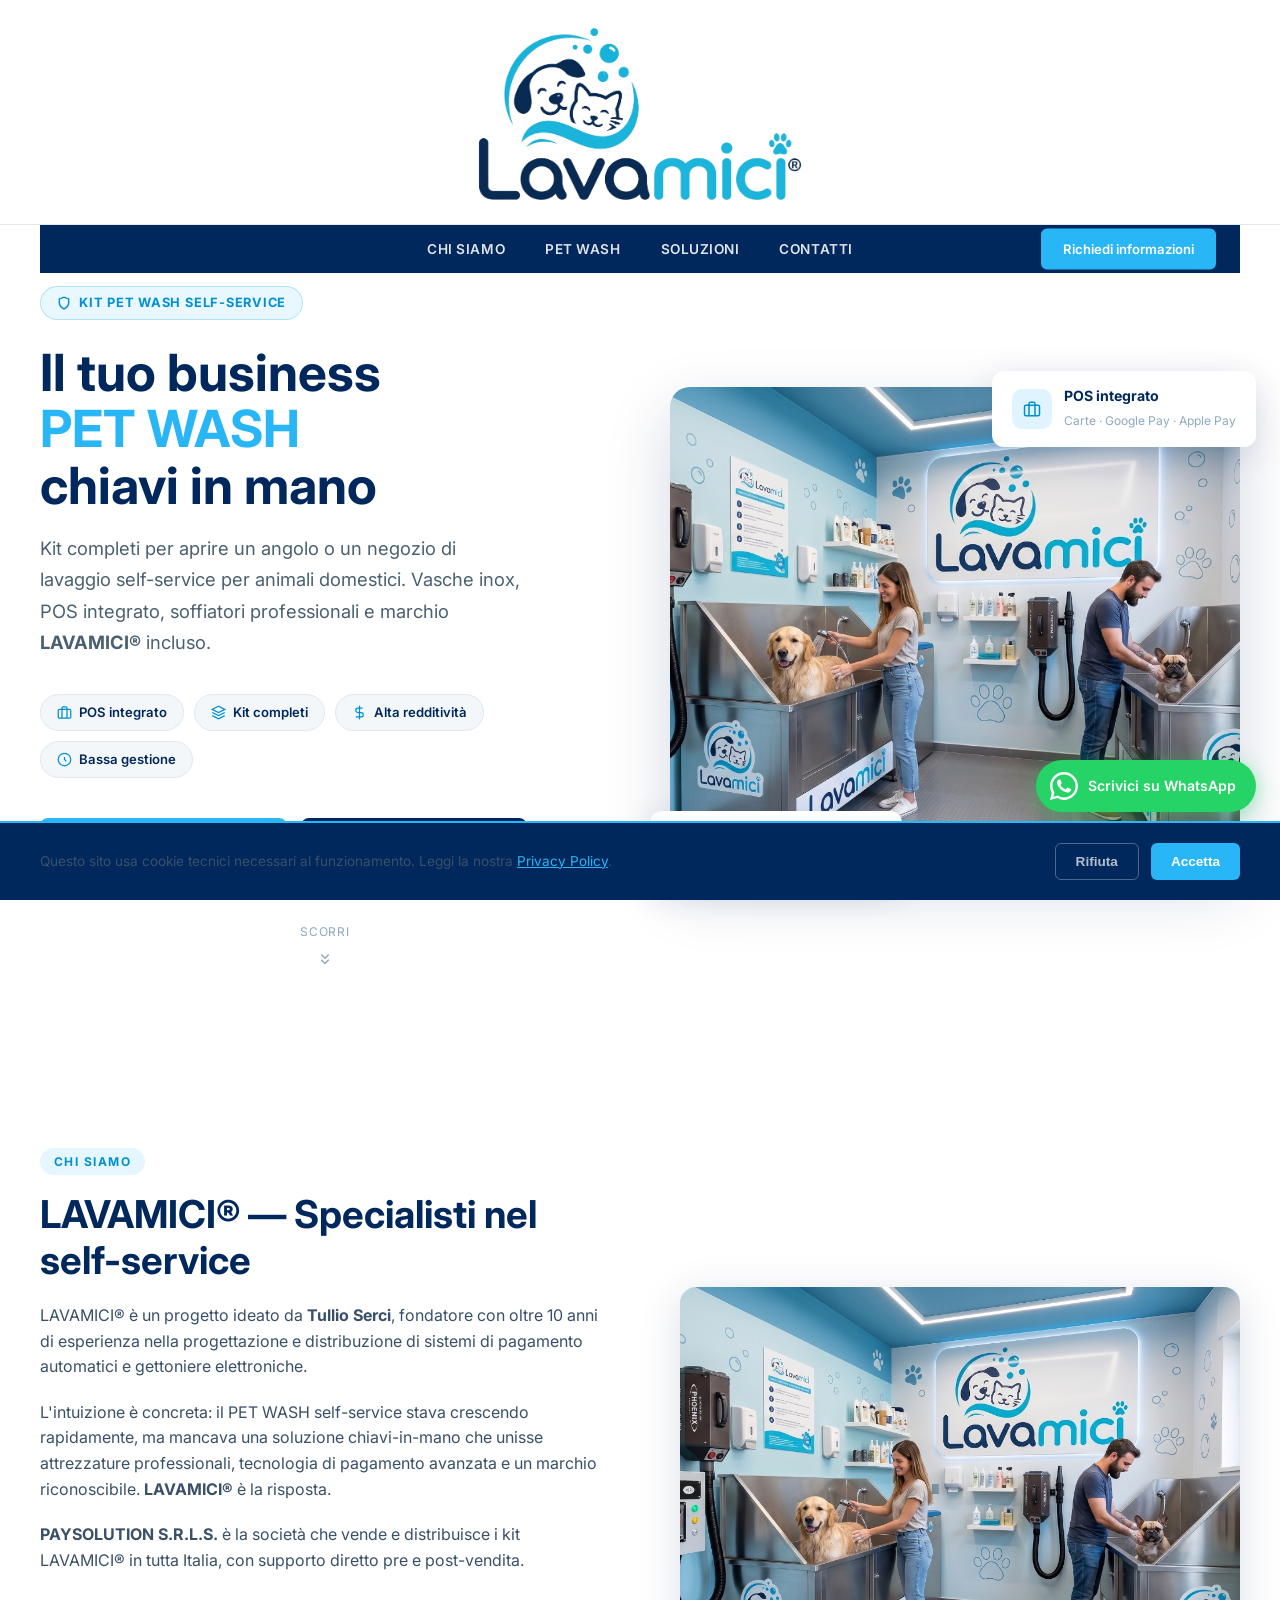
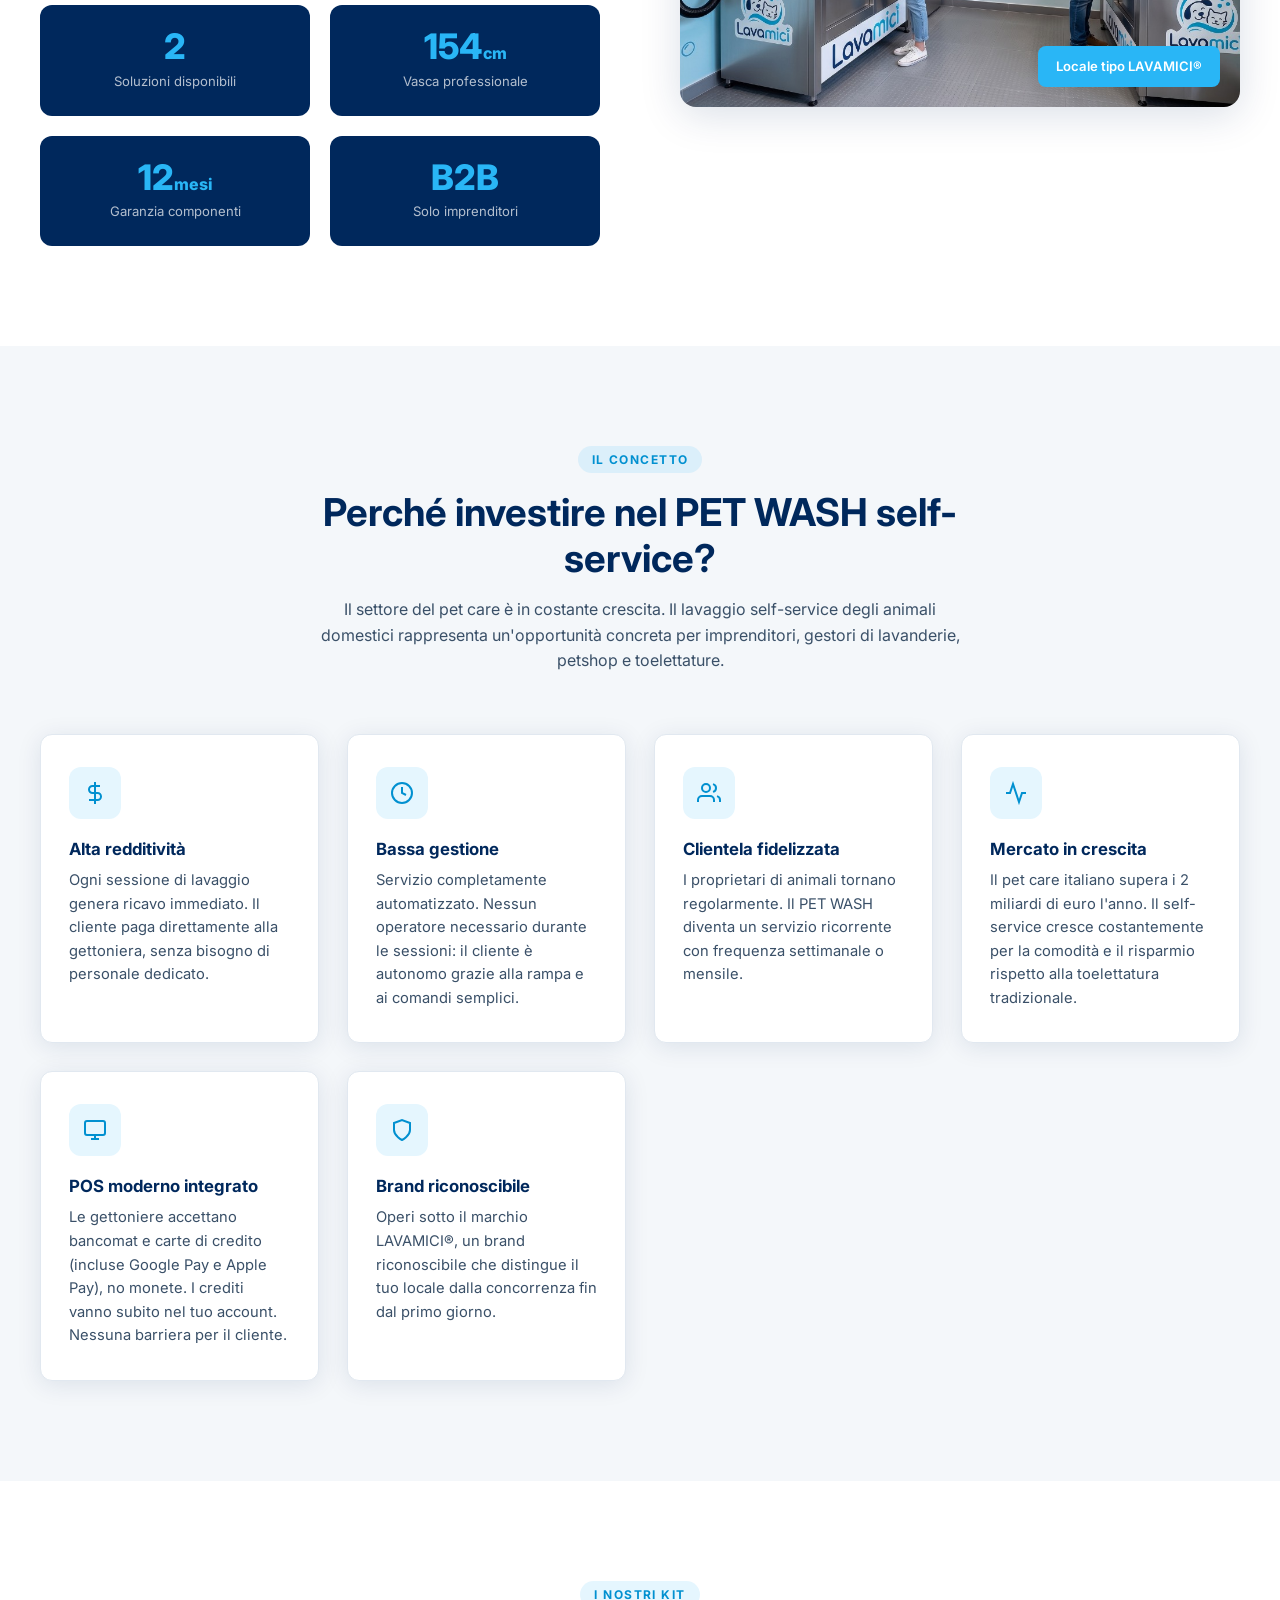
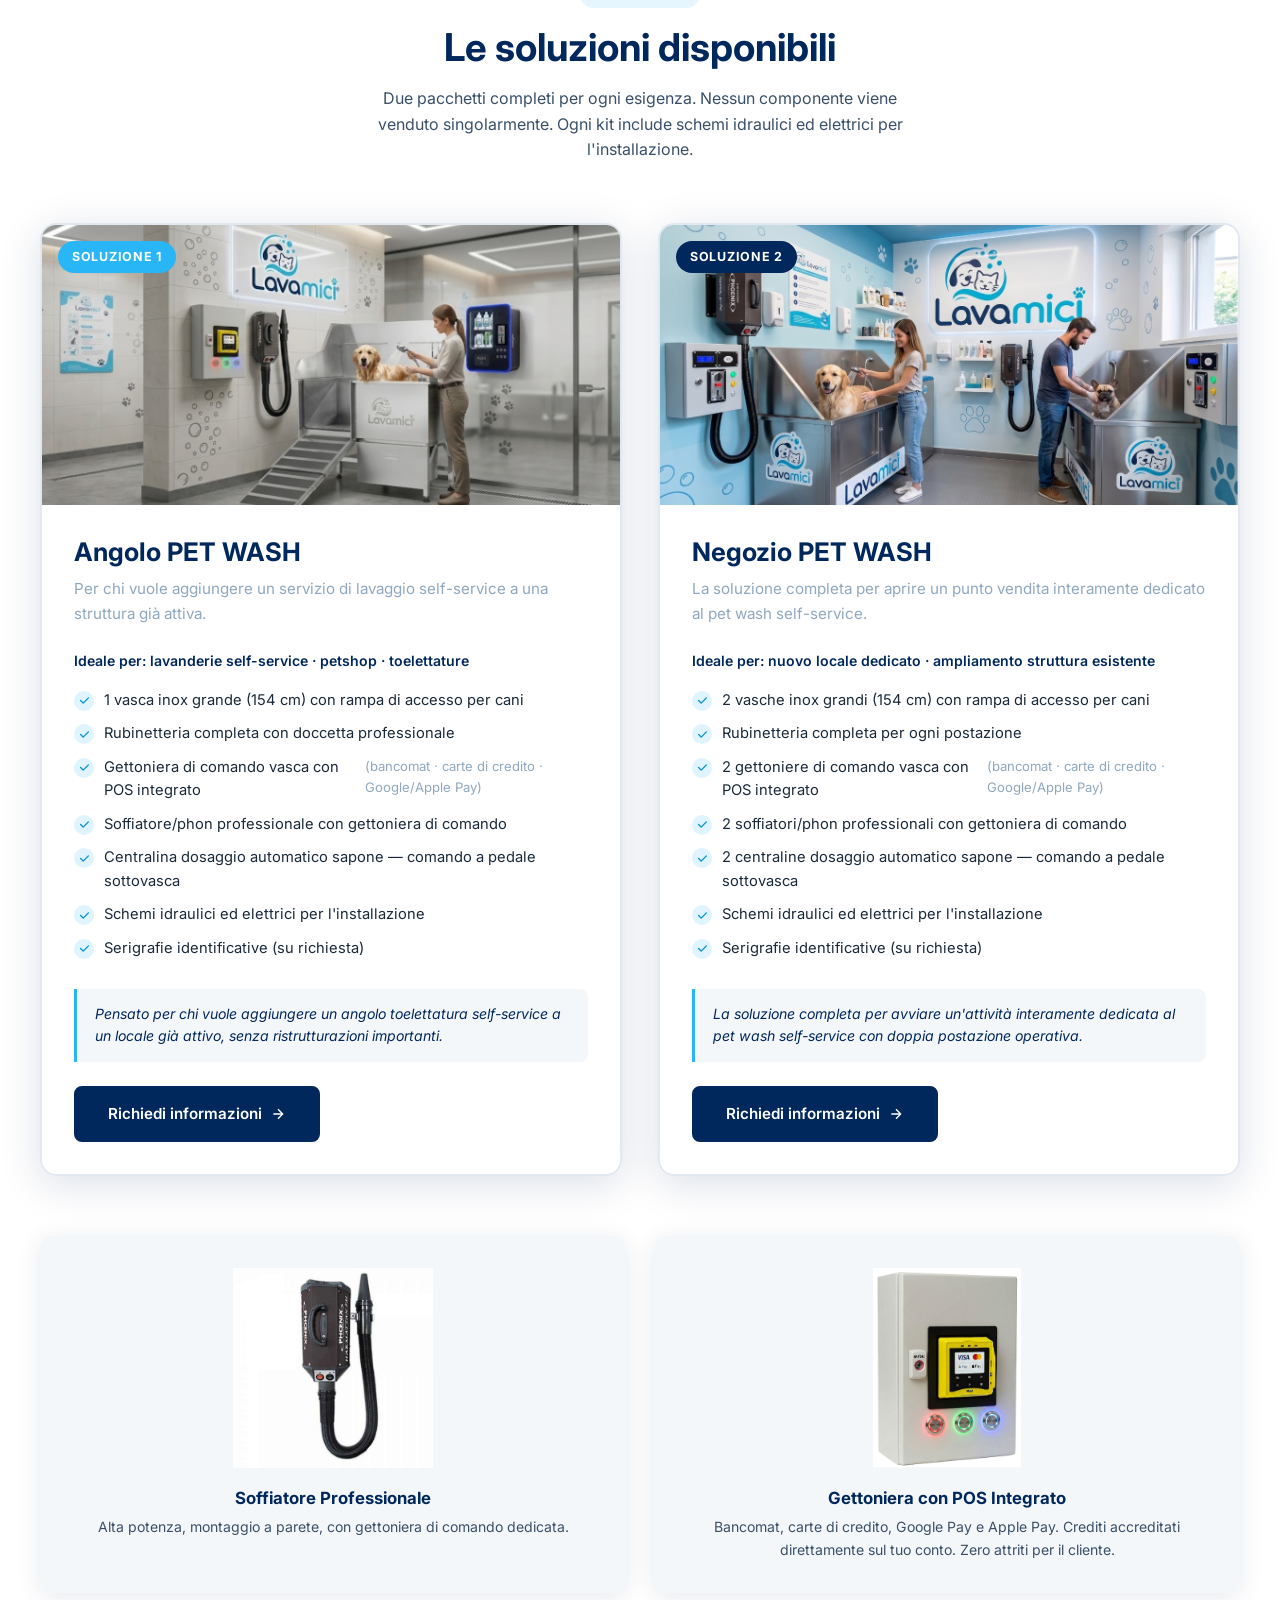
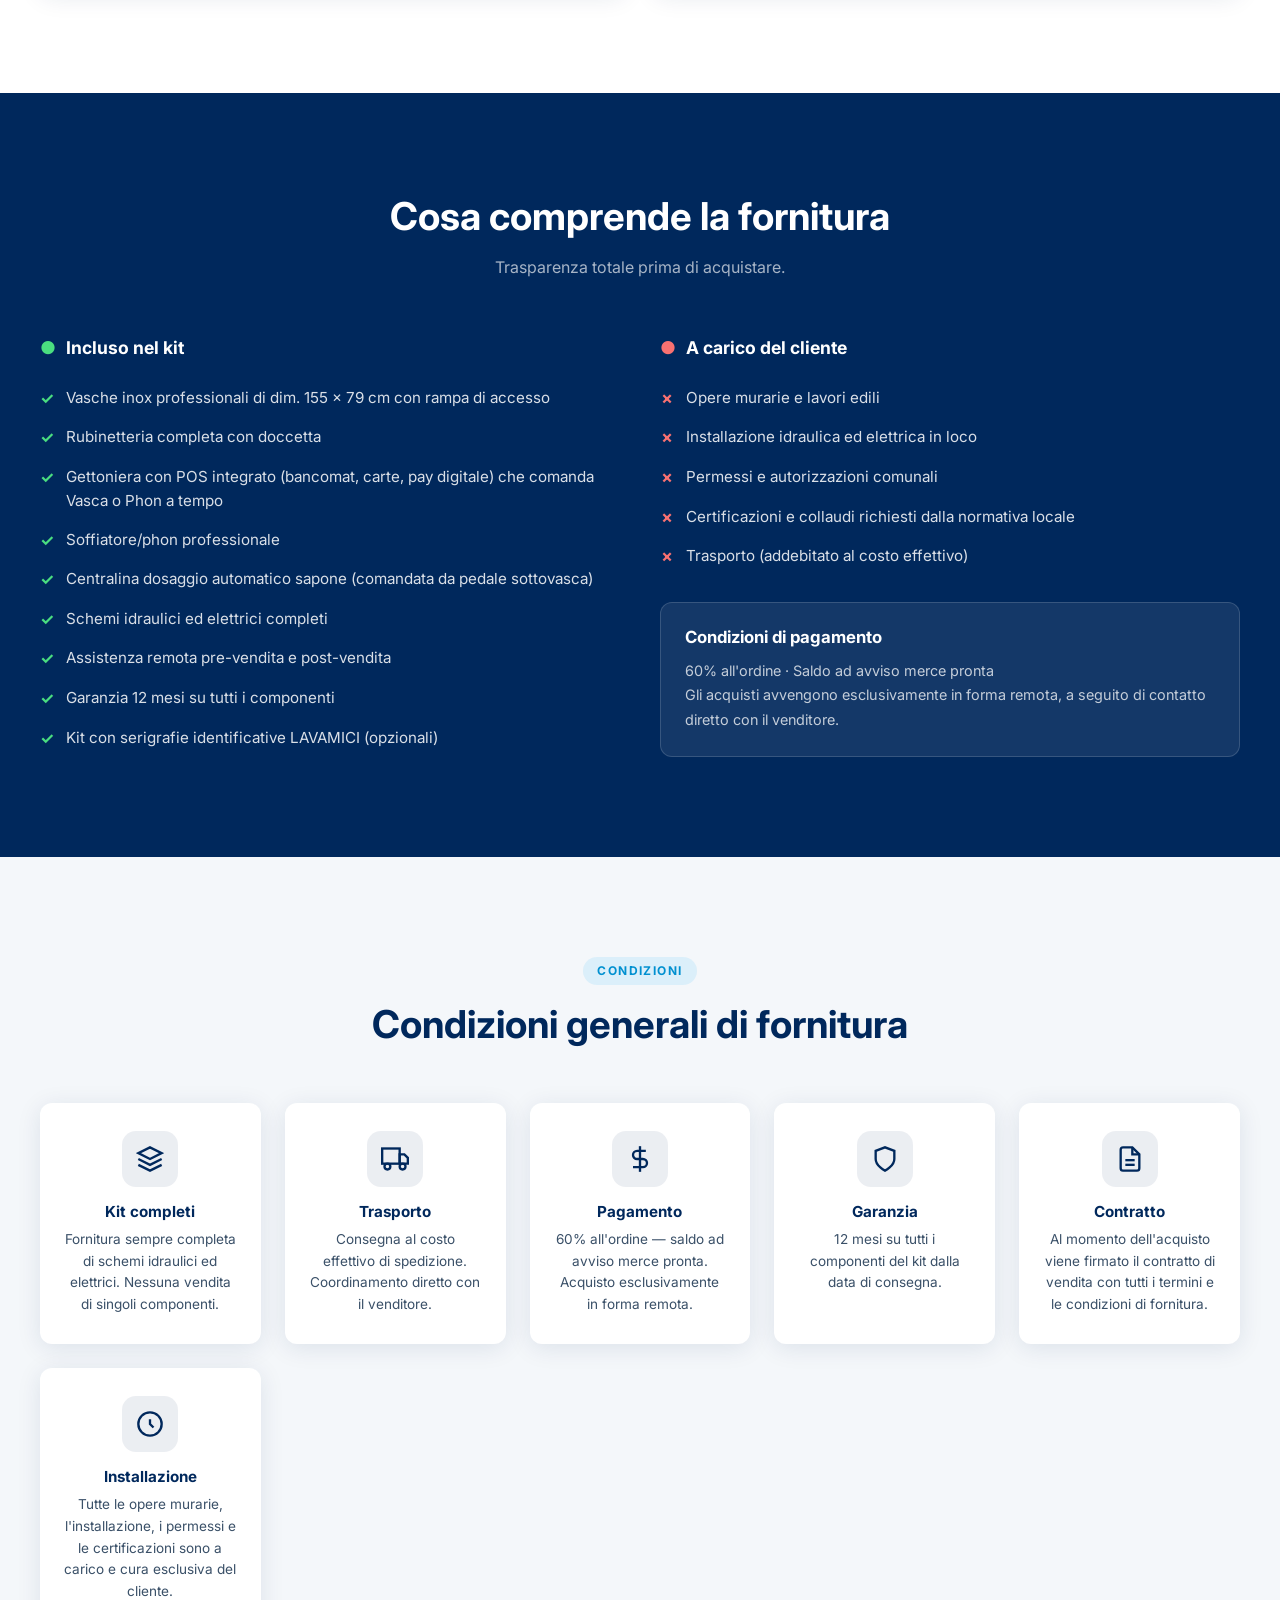
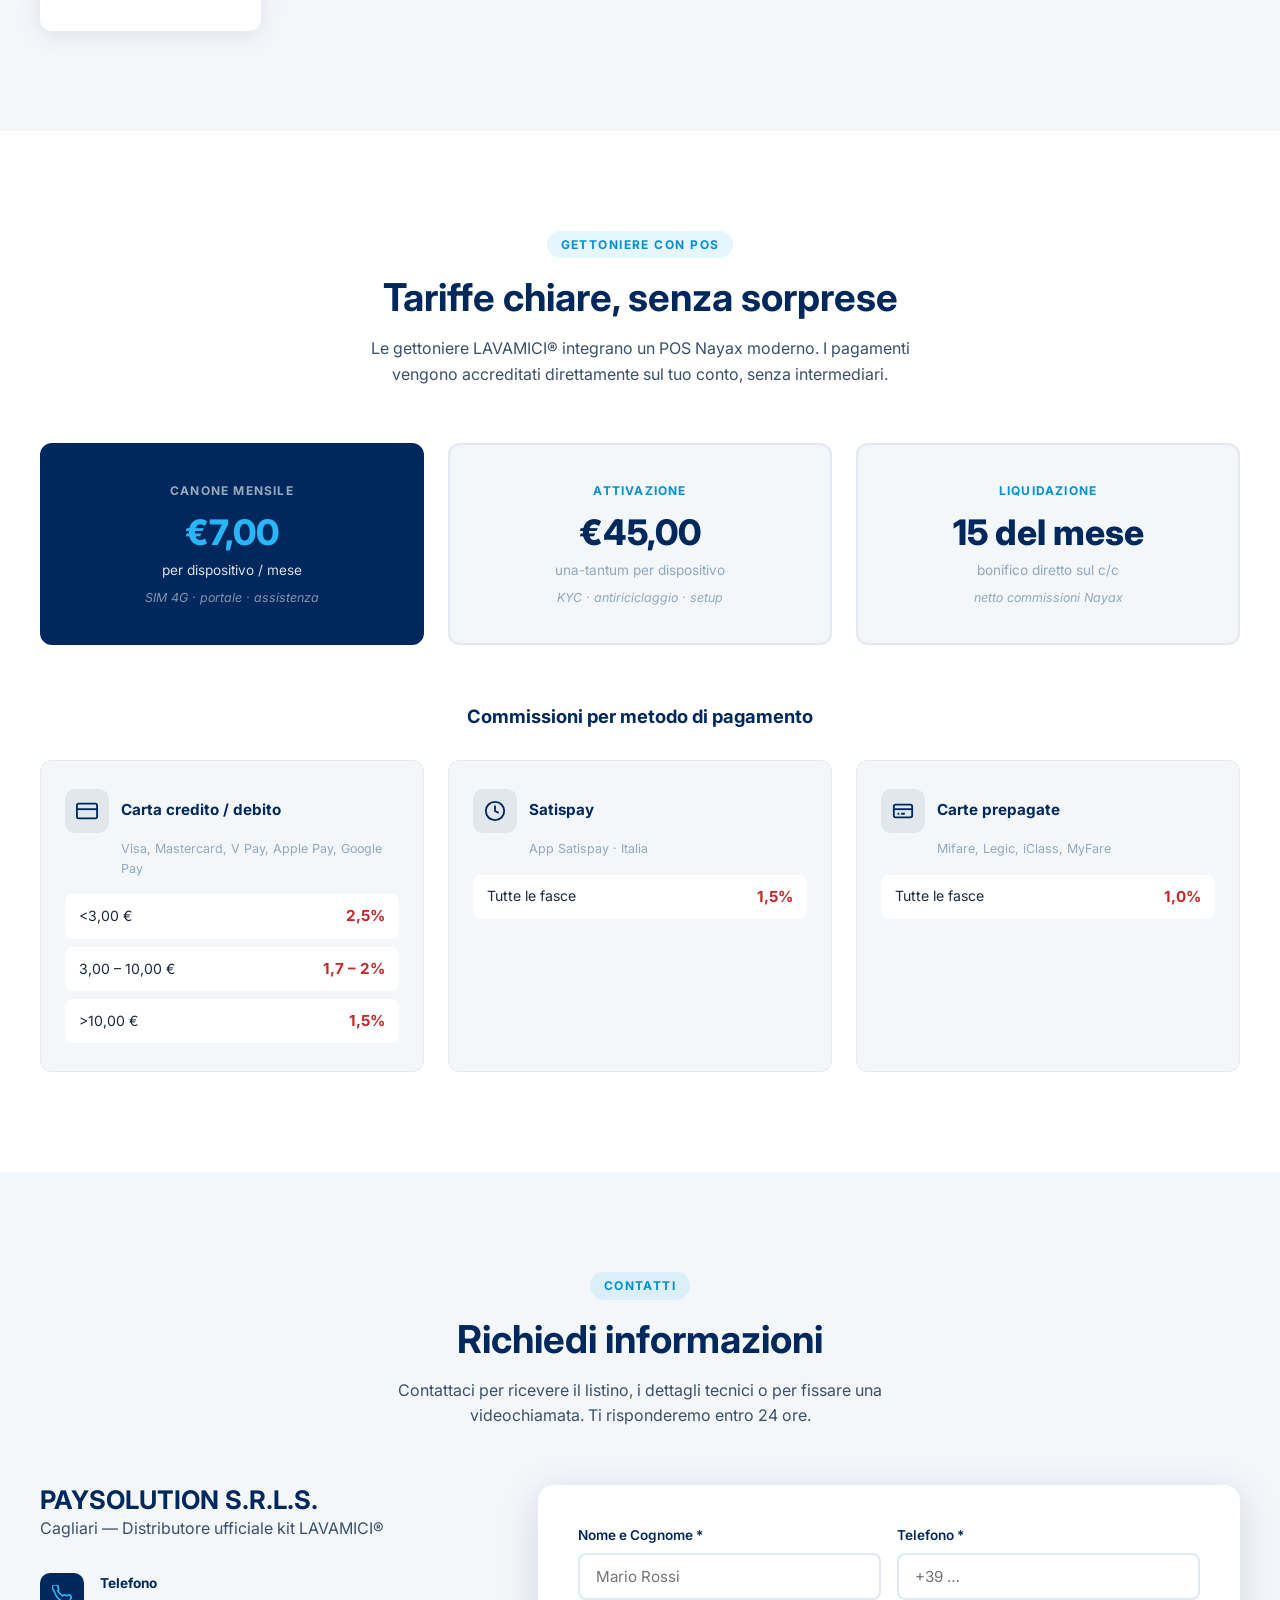
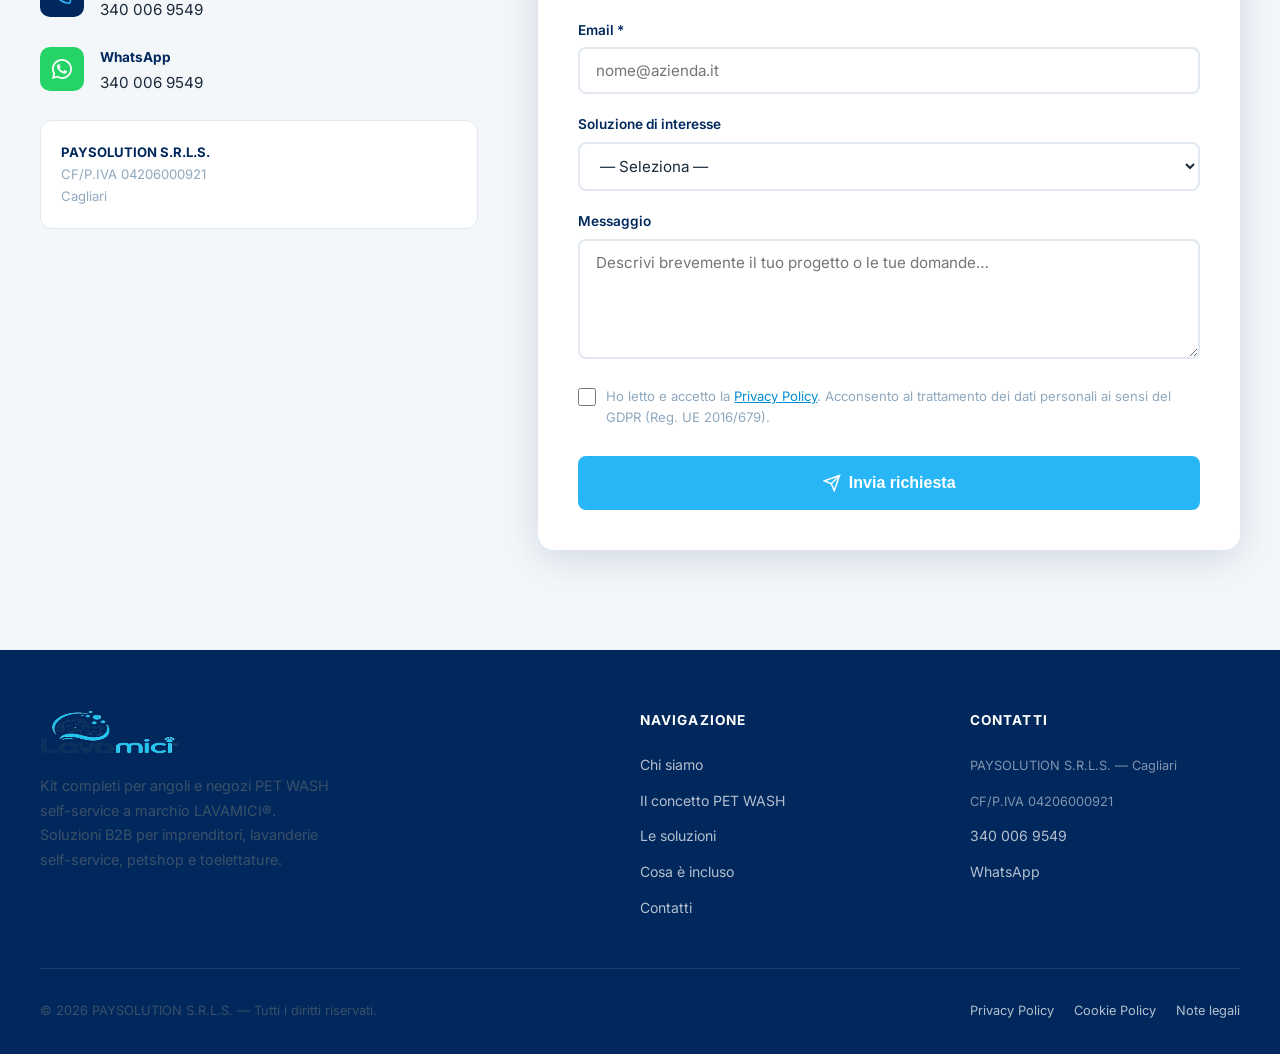
==== commit 37988028: "Sostituisce foto Soluzione 1 con render LAVAMICI® vasca professionale Co-Authored-By: Claude Sonnet " ====
--- a/index.html
+++ b/index.html
@@ -310,9 +310,9 @@
       <!-- SOLUZIONE 1 -->
       <article class="soluzione-card fade-in" id="soluzione-1">
         <div class="soluzione-img">
-          <img src="assets/images/vasca-installazione.png"
+          <img src="assets/images/vasca-sol1.jpg"
                data-cms-src="soluzioni.sol1_photo"
-               alt="Kit Angolo PET WASH — Vasca inox 154cm con rampa di accesso per cani"
+               alt="Kit Angolo PET WASH — Vasca inox con rampa di accesso per cani LAVAMICI®"
                width="580" height="280"
                loading="lazy">
           <span class="soluzione-tag">Soluzione 1</span>
--- a/assets/css/style.css
+++ b/assets/css/style.css
@@ -22,7 +22,7 @@
 
 *, *::before, *::after { box-sizing: border-box; margin: 0; padding: 0; }
 
-html { scroll-behavior: smooth; font-size: 16px; }
+html { scroll-behavior: smooth; font-size: 16px; scroll-padding-top: 290px; }
 
 body {
   font-family: 'Inter', 'Segoe UI', system-ui, sans-serif;
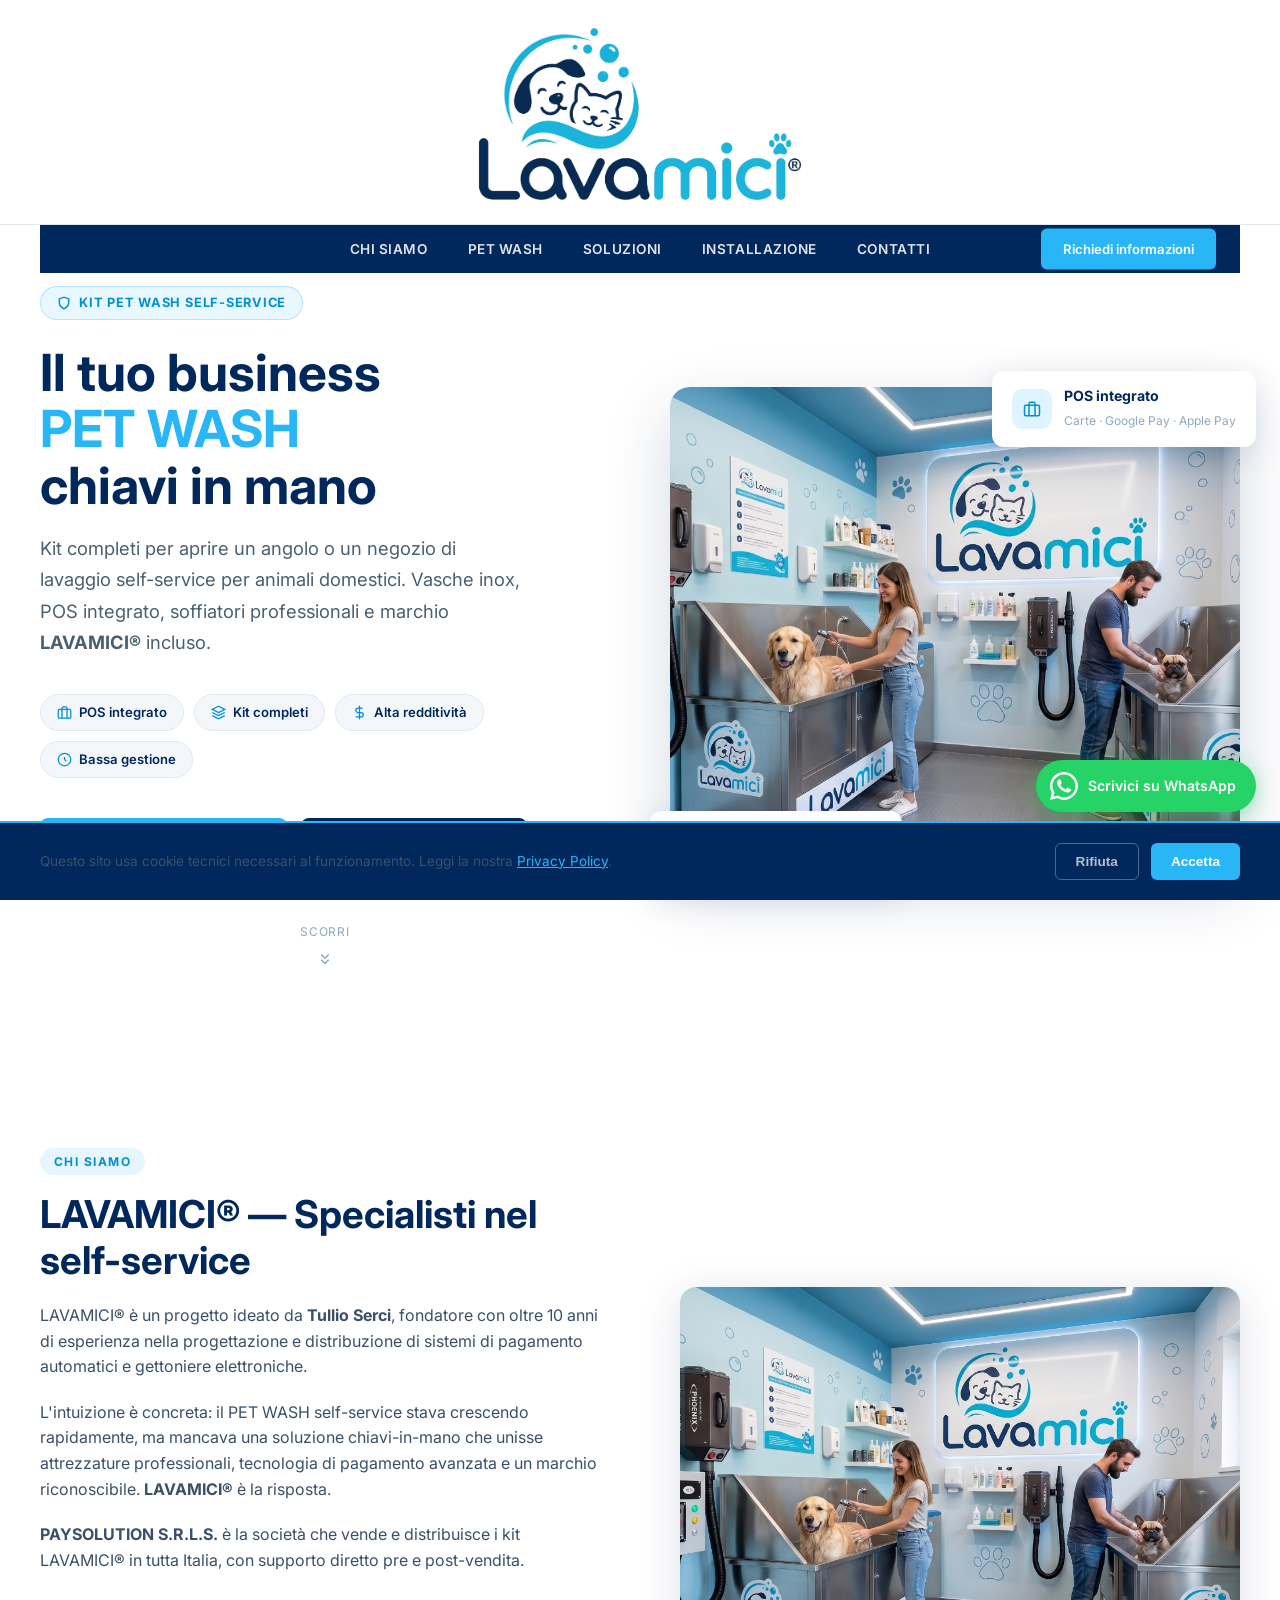
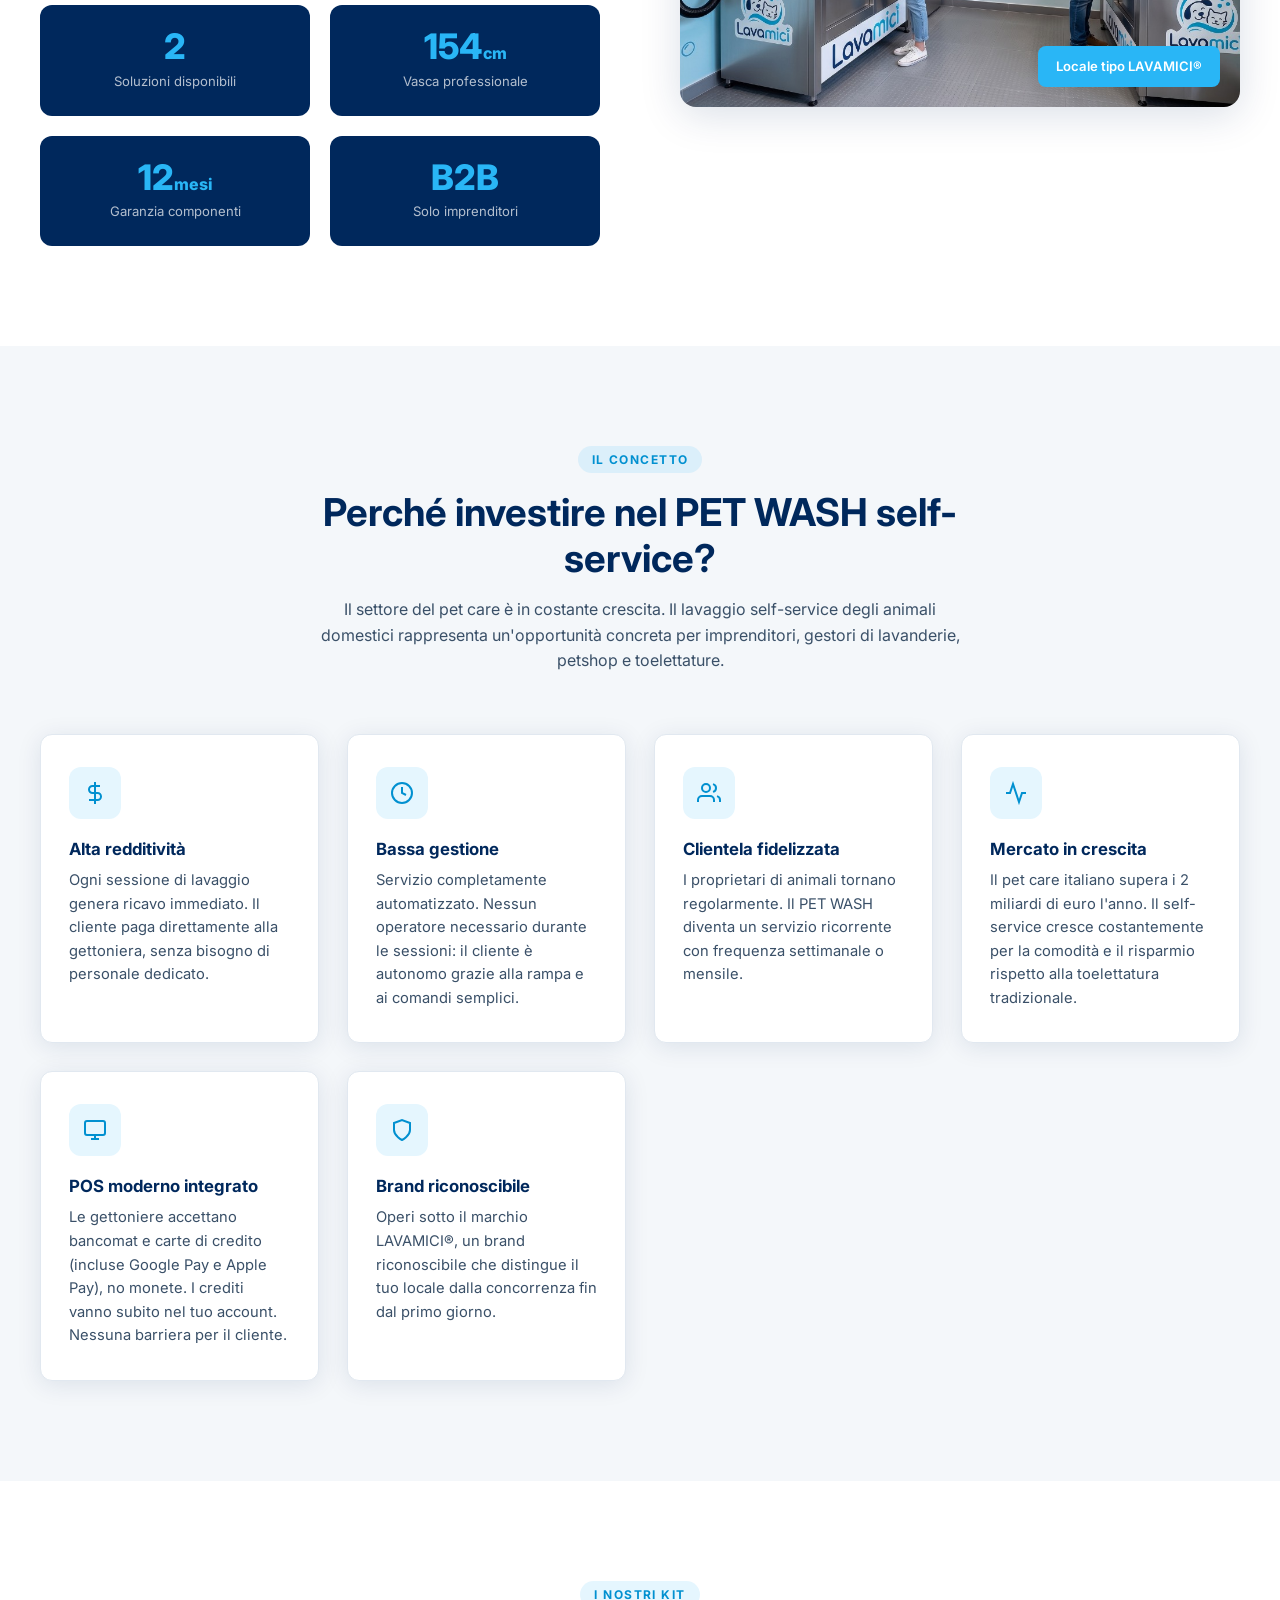
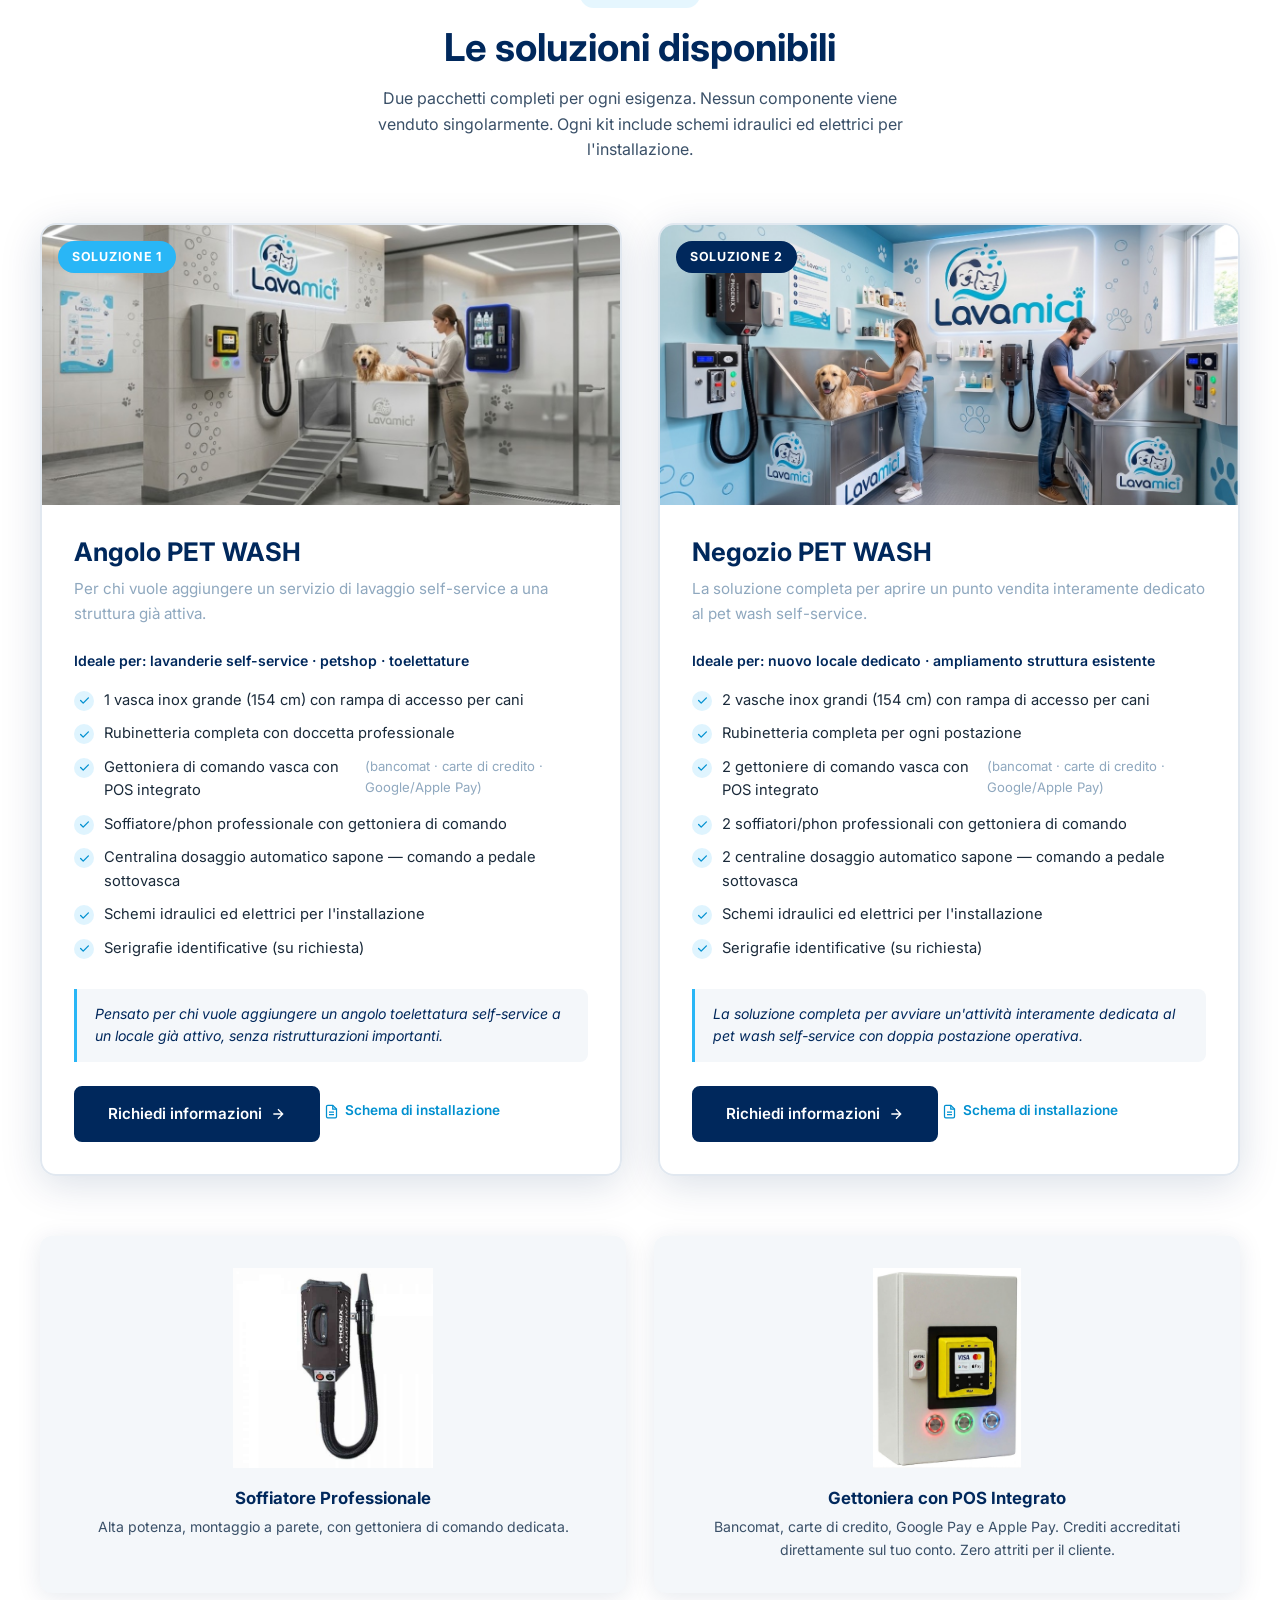
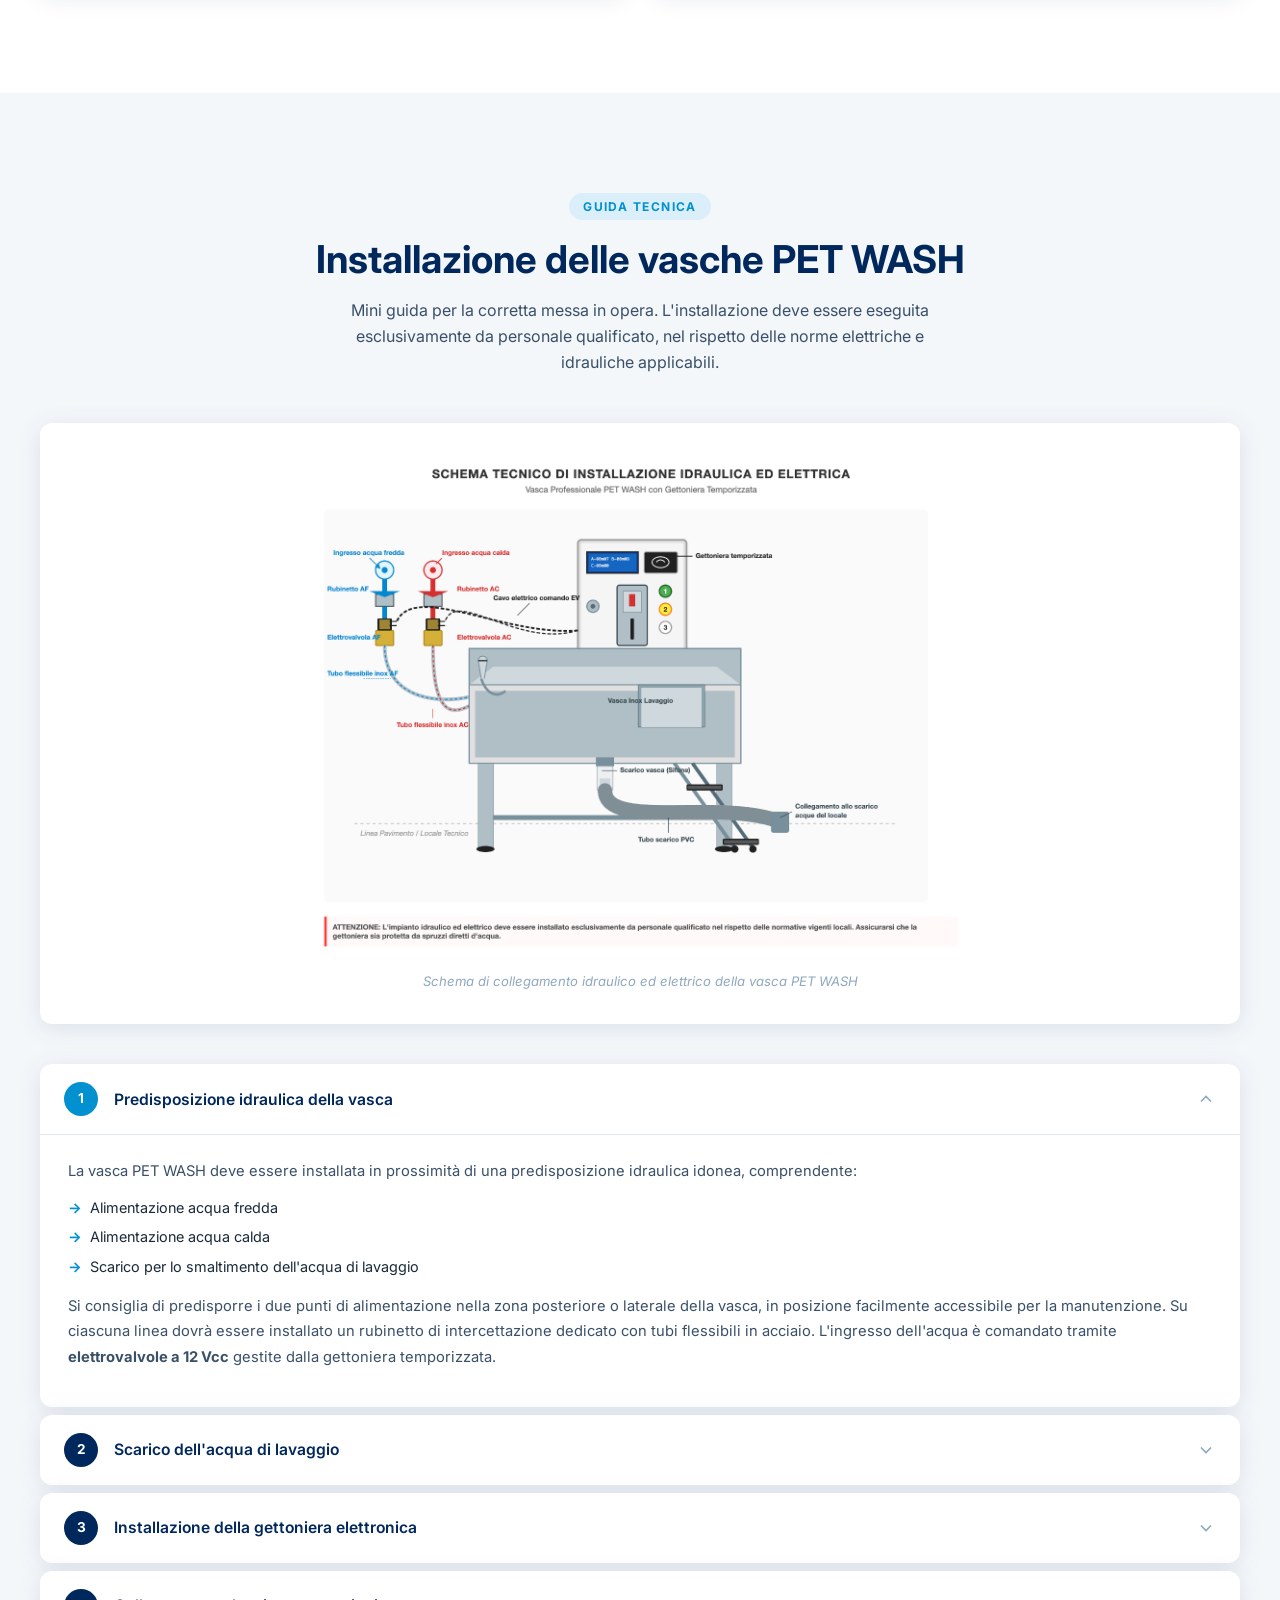
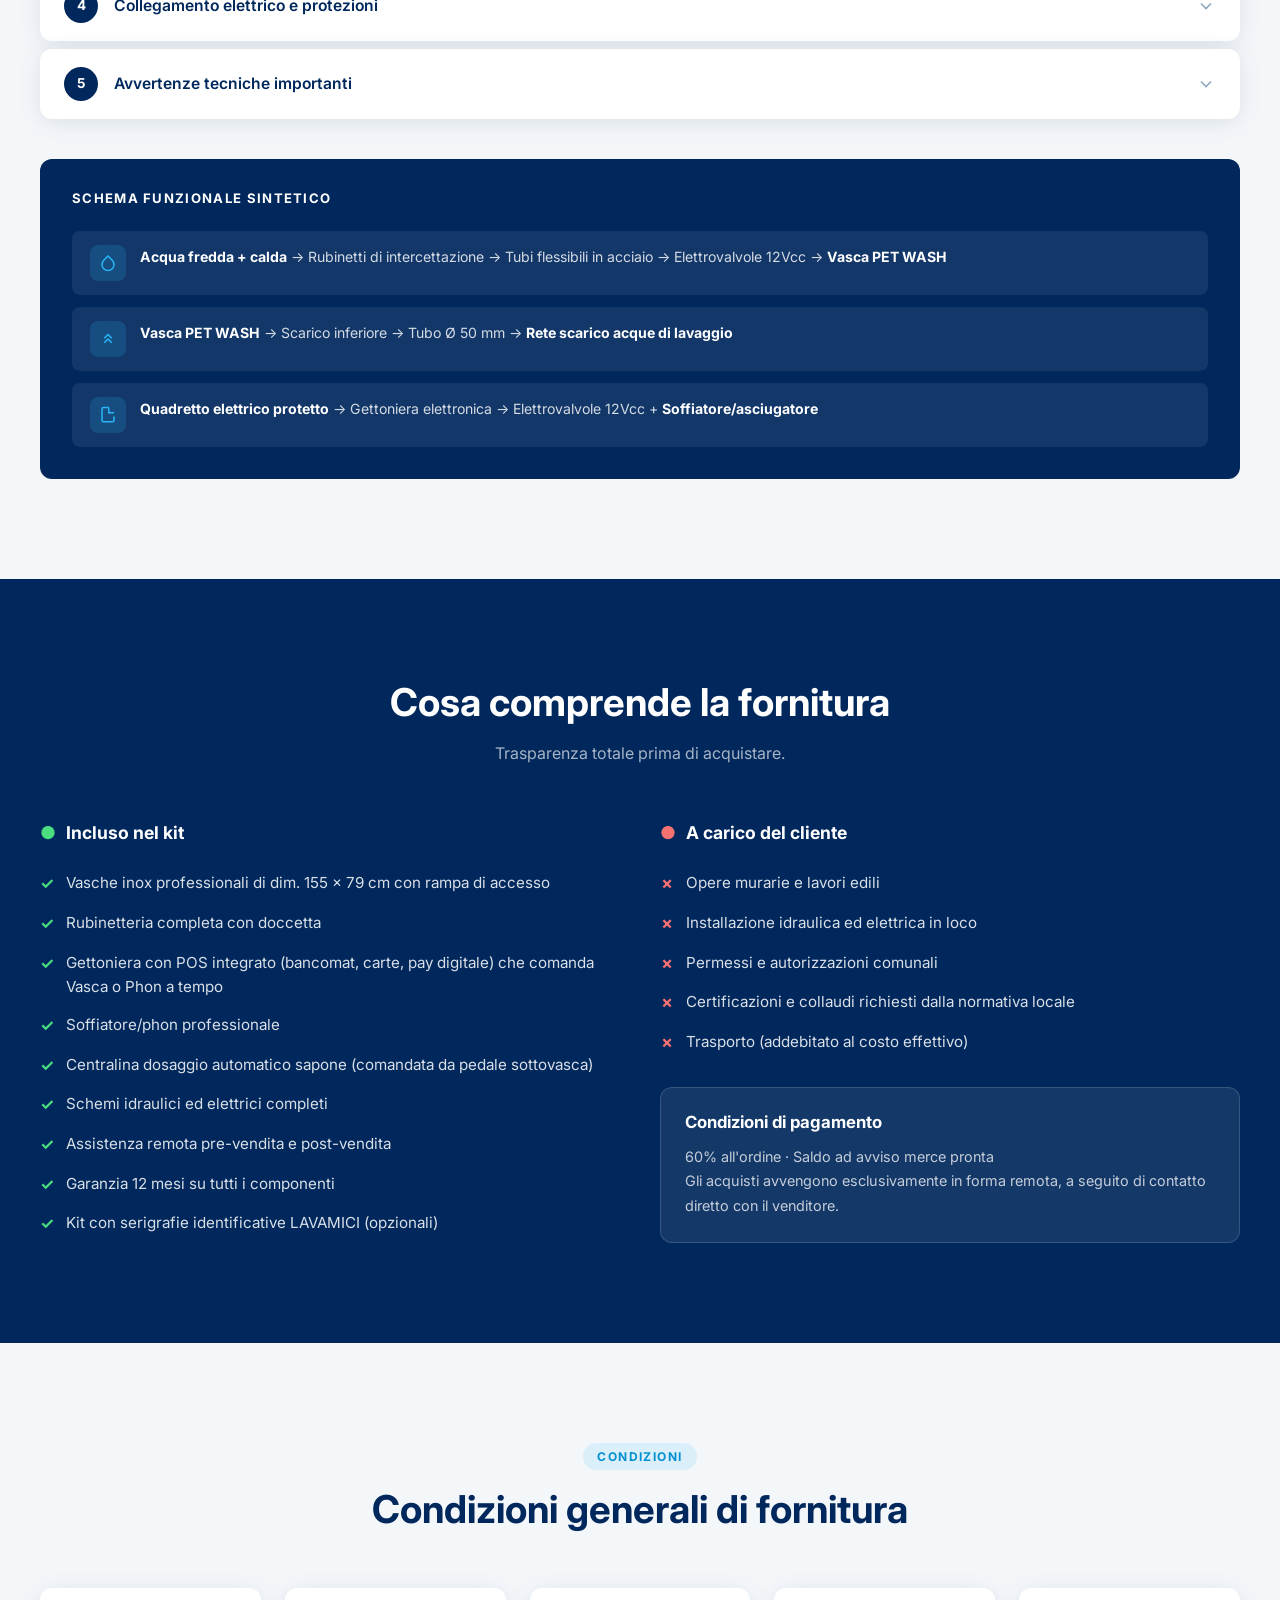
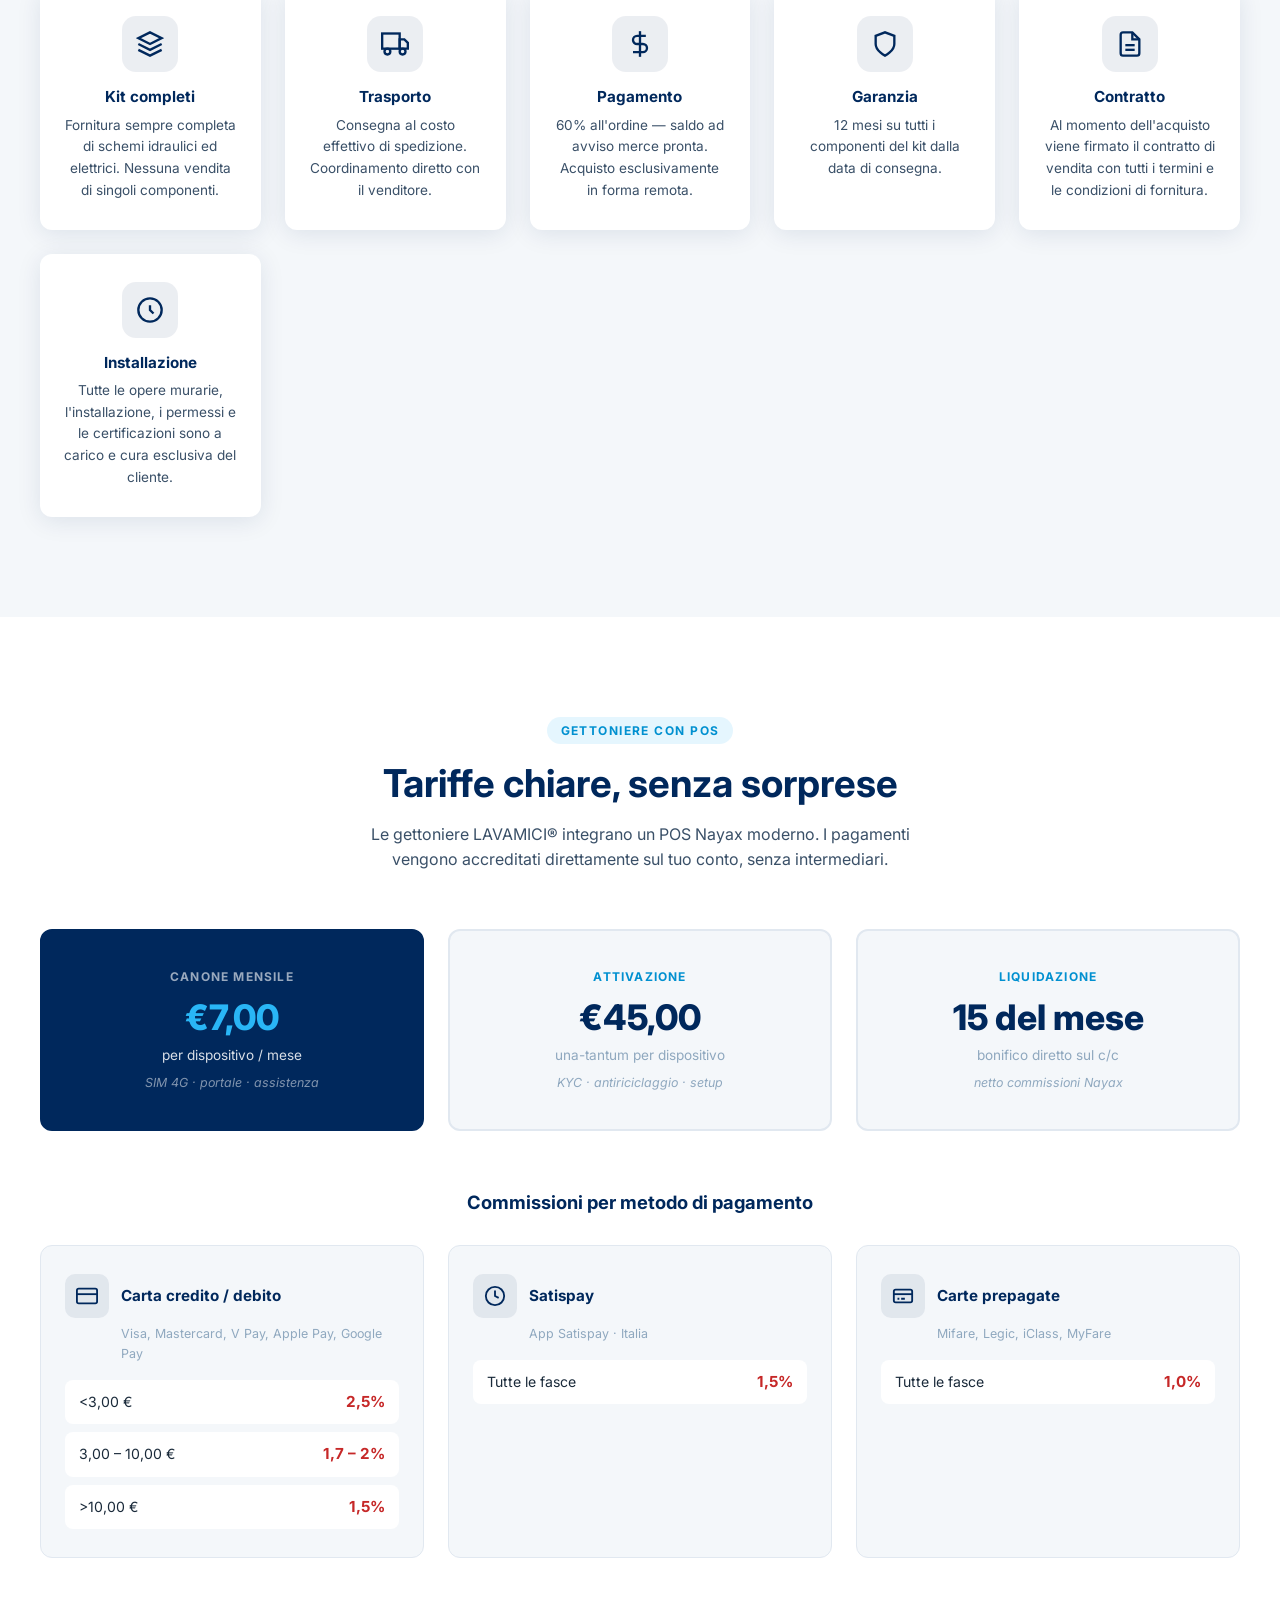
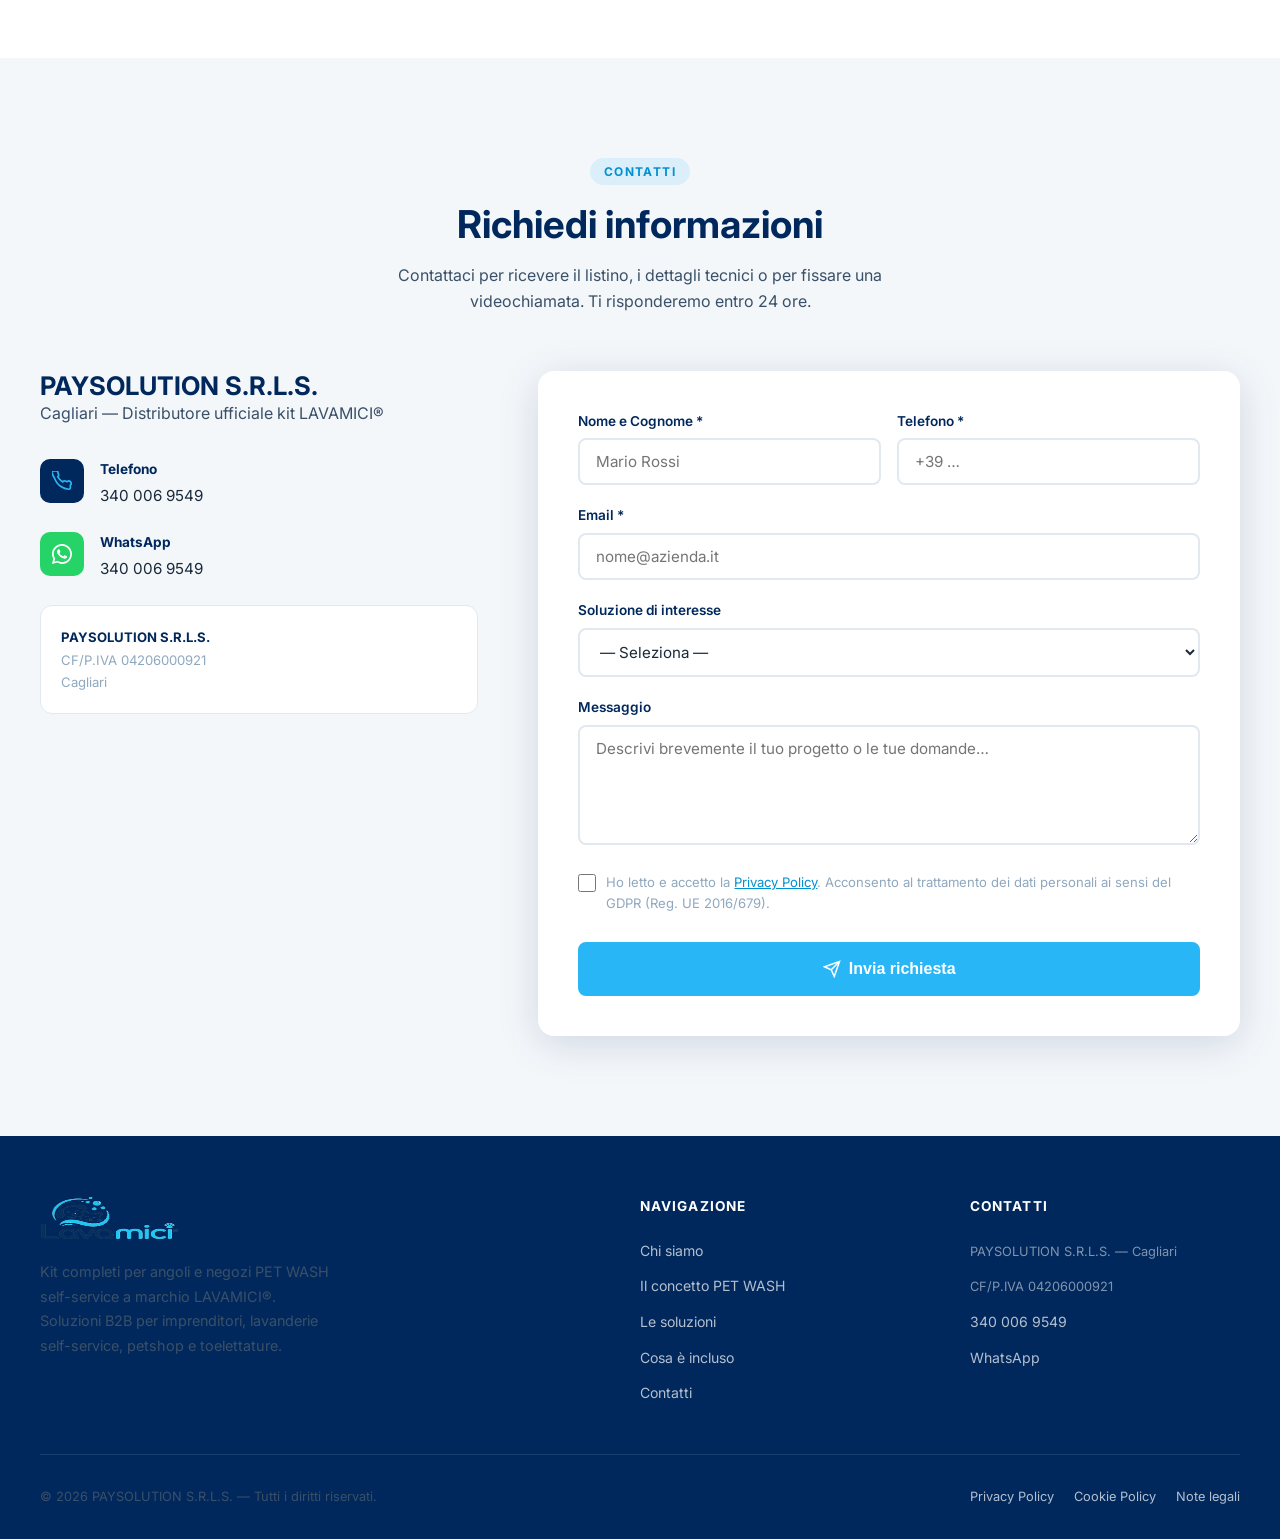
==== commit 91e8c584: "Aggiunge sezione Installazione con guida tecnica, schema e accordion 5 step Co-Authored-By: Claude S" ====
--- a/index.html
+++ b/index.html
@@ -83,6 +83,7 @@
       <li><a href="#chi-siamo">Chi siamo</a></li>
       <li><a href="#concetto">PET WASH</a></li>
       <li><a href="#soluzioni">Soluzioni</a></li>
+      <li><a href="#installazione">Installazione</a></li>
       <li><a href="#contatti">Contatti</a></li>
     </ul>
     <a href="#contatti" class="btn btn-primary nav-cta">Richiedi informazioni</a>
@@ -98,6 +99,7 @@
   <a href="#concetto" class="mobile-link">Il concetto PET WASH</a>
   <a href="#soluzioni" class="mobile-link">Le soluzioni</a>
   <a href="#incluso" class="mobile-link">Cosa è incluso</a>
+  <a href="#installazione" class="mobile-link">Installazione</a>
   <a href="#contatti" class="mobile-link">Contatti</a>
 </div>
 
@@ -341,6 +343,10 @@
             Richiedi informazioni
             <svg width="16" height="16" viewBox="0 0 24 24" fill="none" stroke="currentColor" stroke-width="2" aria-hidden="true"><path d="M5 12h14M12 5l7 7-7 7"/></svg>
           </a>
+          <a href="#installazione" class="install-link">
+            <svg width="15" height="15" viewBox="0 0 24 24" fill="none" stroke="currentColor" stroke-width="2" aria-hidden="true"><path d="M14 2H6a2 2 0 00-2 2v16a2 2 0 002 2h12a2 2 0 002-2V8z"/><polyline points="14 2 14 8 20 8"/><line x1="16" y1="13" x2="8" y2="13"/><line x1="16" y1="17" x2="8" y2="17"/></svg>
+            Schema di installazione
+          </a>
         </div>
       </article>
 
@@ -378,6 +384,10 @@
             Richiedi informazioni
             <svg width="16" height="16" viewBox="0 0 24 24" fill="none" stroke="currentColor" stroke-width="2" aria-hidden="true"><path d="M5 12h14M12 5l7 7-7 7"/></svg>
           </a>
+          <a href="#installazione" class="install-link">
+            <svg width="15" height="15" viewBox="0 0 24 24" fill="none" stroke="currentColor" stroke-width="2" aria-hidden="true"><path d="M14 2H6a2 2 0 00-2 2v16a2 2 0 002 2h12a2 2 0 002-2V8z"/><polyline points="14 2 14 8 20 8"/><line x1="16" y1="13" x2="8" y2="13"/><line x1="16" y1="17" x2="8" y2="17"/></svg>
+            Schema di installazione
+          </a>
         </div>
       </article>
 
@@ -402,6 +412,150 @@
              loading="lazy">
         <h4 style="margin-bottom: 8px;">Gettoniera con POS Integrato</h4>
         <p style="font-size: 0.88rem;">Bancomat, carte di credito, Google Pay e Apple Pay. Crediti accreditati direttamente sul tuo conto. Zero attriti per il cliente.</p>
+      </div>
+    </div>
+
+  </div>
+</section>
+
+<!-- ─── INSTALLAZIONE ─── -->
+<section id="installazione" aria-labelledby="installazione-h2">
+  <div class="container">
+    <div class="section-header fade-in">
+      <span class="section-label">Guida tecnica</span>
+      <h2 id="installazione-h2">Installazione delle vasche PET WASH</h2>
+      <p style="margin-top:16px; max-width:640px; margin-inline:auto;">
+        Mini guida per la corretta messa in opera. L'installazione deve essere eseguita esclusivamente da personale qualificato, nel rispetto delle norme elettriche e idrauliche applicabili.
+      </p>
+    </div>
+
+    <!-- Schema tecnico -->
+    <div class="install-schema-wrap fade-in">
+      <img src="assets/images/vasca-installazione.png"
+           alt="Schema tecnico collegamento vasca PET WASH LAVAMICI®"
+           class="install-schema-img"
+           loading="lazy">
+      <p class="install-schema-caption">Schema di collegamento idraulico ed elettrico della vasca PET WASH</p>
+    </div>
+
+    <!-- 6 step accordion -->
+    <div class="install-steps fade-in">
+
+      <details class="install-step" open>
+        <summary class="step-summary">
+          <span class="step-num">1</span>
+          <span>Predisposizione idraulica della vasca</span>
+          <svg class="step-chevron" width="20" height="20" viewBox="0 0 24 24" fill="none" stroke="currentColor" stroke-width="2" aria-hidden="true"><path d="M6 9l6 6 6-6"/></svg>
+        </summary>
+        <div class="step-body">
+          <p>La vasca PET WASH deve essere installata in prossimità di una predisposizione idraulica idonea, comprendente:</p>
+          <ul>
+            <li>Alimentazione acqua fredda</li>
+            <li>Alimentazione acqua calda</li>
+            <li>Scarico per lo smaltimento dell'acqua di lavaggio</li>
+          </ul>
+          <p>Si consiglia di predisporre i due punti di alimentazione nella zona posteriore o laterale della vasca, in posizione facilmente accessibile per la manutenzione. Su ciascuna linea dovrà essere installato un rubinetto di intercettazione dedicato con tubi flessibili in acciaio. L'ingresso dell'acqua è comandato tramite <strong>elettrovalvole a 12 Vcc</strong> gestite dalla gettoniera temporizzata.</p>
+        </div>
+      </details>
+
+      <details class="install-step">
+        <summary class="step-summary">
+          <span class="step-num">2</span>
+          <span>Scarico dell'acqua di lavaggio</span>
+          <svg class="step-chevron" width="20" height="20" viewBox="0 0 24 24" fill="none" stroke="currentColor" stroke-width="2" aria-hidden="true"><path d="M6 9l6 6 6-6"/></svg>
+        </summary>
+        <div class="step-body">
+          <p>Nella parte bassa della parete dovrà essere predisposto un tubo di scarico con <strong>sezione minima Ø 50 mm</strong>, collegato alla rete di scarico del locale. Il collegamento dovrà garantire:</p>
+          <ul>
+            <li>Corretto deflusso dell'acqua, assenza di ristagni</li>
+            <li>Tenuta idraulica dei raccordi</li>
+            <li>Possibilità di ispezione e pulizia</li>
+            <li>Rispetto delle pendenze minime necessarie allo scarico</li>
+          </ul>
+          <p>È consigliato prevedere un sifone o sistema antiodore qualora lo scarico venga collegato alla rete interna del bagno o del locale tecnico.</p>
+        </div>
+      </details>
+
+      <details class="install-step">
+        <summary class="step-summary">
+          <span class="step-num">3</span>
+          <span>Installazione della gettoniera elettronica</span>
+          <svg class="step-chevron" width="20" height="20" viewBox="0 0 24 24" fill="none" stroke="currentColor" stroke-width="2" aria-hidden="true"><path d="M6 9l6 6 6-6"/></svg>
+        </summary>
+        <div class="step-body">
+          <p>La gettoniera gestisce a tempo l'erogazione dell'acqua, l'attivazione del soffiatore ed eventuali dispositivi ausiliari. Deve essere fissata a parete in posizione:</p>
+          <ul>
+            <li>Comoda e visibile per l'utente</li>
+            <li>Protetta da schizzi diretti d'acqua e urti accidentali</li>
+            <li>Laterale o posteriore rispetto alla vasca, lontana dal getto diretto</li>
+            <li>Protetta da agenti atmosferici in caso di installazione esterna o semi-esterna</li>
+          </ul>
+        </div>
+      </details>
+
+      <details class="install-step">
+        <summary class="step-summary">
+          <span class="step-num">4</span>
+          <span>Collegamento elettrico e protezioni</span>
+          <svg class="step-chevron" width="20" height="20" viewBox="0 0 24 24" fill="none" stroke="currentColor" stroke-width="2" aria-hidden="true"><path d="M6 9l6 6 6-6"/></svg>
+        </summary>
+        <div class="step-body">
+          <p>È necessario un quadretto elettrico dedicato o una linea protetta, dotata almeno di:</p>
+          <ul>
+            <li>Interruttore magnetotermico adeguato al carico</li>
+            <li>Interruttore differenziale <strong>30 mA</strong></li>
+            <li>Corrente nominale indicativa <strong>16 A</strong> (salvo verifica sulla potenza effettiva)</li>
+            <li>Collegamento di terra conforme alle norme vigenti</li>
+          </ul>
+          <p>Dalla gettoniera partiranno i collegamenti verso: elettrovalvola acqua fredda, elettrovalvola acqua calda, soffiatore/asciugatore ed eventuali accessori. Le elettrovalvole devono essere alimentate a <strong>12 Vcc</strong> tramite apposito alimentatore.</p>
+        </div>
+      </details>
+
+      <details class="install-step">
+        <summary class="step-summary">
+          <span class="step-num">5</span>
+          <span>Avvertenze tecniche importanti</span>
+          <svg class="step-chevron" width="20" height="20" viewBox="0 0 24 24" fill="none" stroke="currentColor" stroke-width="2" aria-hidden="true"><path d="M6 9l6 6 6-6"/></svg>
+        </summary>
+        <div class="step-body">
+          <p>Prima della messa in servizio verificare obbligatoriamente:</p>
+          <ul>
+            <li>Corretto serraggio dei raccordi idraulici, assenza di perdite d'acqua</li>
+            <li>Corretto funzionamento dello scarico</li>
+            <li>Corretta apertura e chiusura delle elettrovalvole</li>
+            <li>Corretta programmazione dei tempi sulla gettoniera</li>
+            <li>Corretto funzionamento del soffiatore/asciugatore</li>
+            <li>Presenza e continuità del collegamento di terra</li>
+            <li>Corretto intervento delle protezioni elettriche</li>
+          </ul>
+          <p class="warn-note">La gettoniera non deve essere utilizzata come unico dispositivo di sicurezza. Ogni utenza collegata deve essere protetta a monte con dispositivi adeguati al carico e all'ambiente di installazione.</p>
+        </div>
+      </details>
+
+    </div>
+
+    <!-- Schema funzionale sintetico -->
+    <div class="schema-funzionale fade-in">
+      <h4>Schema funzionale sintetico</h4>
+      <div class="schema-flows">
+        <div class="schema-flow">
+          <div class="schema-flow-icon">
+            <svg width="18" height="18" viewBox="0 0 24 24" fill="none" stroke="currentColor" stroke-width="2" aria-hidden="true"><path d="M12 2.69l5.66 5.66a8 8 0 11-11.31 0z"/></svg>
+          </div>
+          <span><strong>Acqua fredda + calda</strong> → Rubinetti di intercettazione → Tubi flessibili in acciaio → Elettrovalvole 12Vcc → <strong>Vasca PET WASH</strong></span>
+        </div>
+        <div class="schema-flow">
+          <div class="schema-flow-icon">
+            <svg width="18" height="18" viewBox="0 0 24 24" fill="none" stroke="currentColor" stroke-width="2" aria-hidden="true"><polyline points="7 17 12 12 17 17"/><polyline points="7 11 12 6 17 11"/></svg>
+          </div>
+          <span><strong>Vasca PET WASH</strong> → Scarico inferiore → Tubo Ø 50 mm → <strong>Rete scarico acque di lavaggio</strong></span>
+        </div>
+        <div class="schema-flow">
+          <div class="schema-flow-icon">
+            <svg width="18" height="18" viewBox="0 0 24 24" fill="none" stroke="currentColor" stroke-width="2" aria-hidden="true"><polyline points="13 2 13 9 20 9"/><path d="M20 14v5a2 2 0 01-2 2H6a2 2 0 01-2-2V4a2 2 0 012-2h7"/></svg>
+          </div>
+          <span><strong>Quadretto elettrico protetto</strong> → Gettoniera elettronica → Elettrovalvole 12Vcc + <strong>Soffiatore/asciugatore</strong></span>
+        </div>
       </div>
     </div>
 
--- a/assets/css/style.css
+++ b/assets/css/style.css
@@ -978,6 +978,168 @@
   .canone-cards { grid-template-columns: 1fr; }
 }
 
+/* ── INSTALLAZIONE ── */
+#installazione { background: var(--gray-1); }
+#installazione .section-header { text-align: center; margin-bottom: 48px; }
+
+.install-schema-wrap {
+  background: var(--white);
+  border-radius: var(--radius);
+  padding: 32px;
+  box-shadow: var(--shadow);
+  margin-bottom: 40px;
+  text-align: center;
+}
+.install-schema-img {
+  max-width: 100%;
+  max-height: 500px;
+  width: auto;
+  height: auto;
+  margin: 0 auto;
+  object-fit: contain;
+}
+.install-schema-caption {
+  margin-top: 16px;
+  font-size: 0.82rem;
+  color: var(--gray-3);
+  font-style: italic;
+}
+
+.install-steps {
+  display: flex;
+  flex-direction: column;
+  gap: 8px;
+  margin-bottom: 40px;
+}
+.install-step {
+  background: var(--white);
+  border-radius: var(--radius);
+  box-shadow: var(--shadow);
+  overflow: hidden;
+}
+.step-summary {
+  display: flex;
+  align-items: center;
+  gap: 16px;
+  padding: 18px 24px;
+  cursor: pointer;
+  list-style: none;
+  font-weight: 600;
+  color: var(--navy);
+  font-size: 0.98rem;
+  transition: background var(--transition);
+}
+.step-summary::-webkit-details-marker { display: none; }
+.step-summary:hover { background: var(--gray-1); }
+.install-step[open] > .step-summary { border-bottom: 1px solid var(--gray-2); }
+
+.step-num {
+  width: 34px; height: 34px;
+  background: var(--navy);
+  color: var(--white);
+  border-radius: 50%;
+  display: flex; align-items: center; justify-content: center;
+  font-size: 0.85rem; font-weight: 700;
+  flex-shrink: 0;
+  transition: background var(--transition);
+}
+.install-step[open] .step-num { background: var(--blue-dk); }
+
+.step-chevron {
+  margin-left: auto;
+  color: var(--gray-3);
+  flex-shrink: 0;
+  transition: transform var(--transition);
+}
+.install-step[open] .step-chevron { transform: rotate(180deg); }
+
+.step-body { padding: 24px 28px; }
+.step-body p { font-size: 0.92rem; line-height: 1.75; margin-bottom: 12px; }
+.step-body ul {
+  list-style: none;
+  display: flex; flex-direction: column; gap: 8px;
+  margin: 8px 0 16px;
+}
+.step-body ul li {
+  font-size: 0.9rem;
+  color: var(--text);
+  padding-left: 22px;
+  position: relative;
+  line-height: 1.5;
+}
+.step-body ul li::before {
+  content: '→';
+  position: absolute; left: 0;
+  color: var(--blue-dk);
+  font-weight: 700;
+}
+.warn-note {
+  background: rgba(248,113,113,0.1);
+  border-left: 3px solid #f87171;
+  border-radius: 0 8px 8px 0;
+  padding: 12px 16px;
+  font-size: 0.87rem !important;
+  color: #b91c1c !important;
+  margin-top: 8px !important;
+  margin-bottom: 0 !important;
+}
+
+/* Schema funzionale */
+.schema-funzionale {
+  background: var(--navy);
+  border-radius: var(--radius);
+  padding: 32px;
+}
+.schema-funzionale h4 {
+  color: var(--white);
+  font-size: 0.82rem;
+  font-weight: 700;
+  letter-spacing: 0.1em;
+  text-transform: uppercase;
+  margin-bottom: 24px;
+}
+.schema-flows { display: flex; flex-direction: column; gap: 12px; }
+.schema-flow {
+  display: flex;
+  align-items: flex-start;
+  gap: 14px;
+  background: rgba(255,255,255,0.07);
+  border-radius: 8px;
+  padding: 14px 18px;
+  font-size: 0.88rem;
+  color: rgba(255,255,255,0.82);
+  line-height: 1.65;
+}
+.schema-flow-icon {
+  width: 36px; height: 36px;
+  background: rgba(41,182,246,0.18);
+  border-radius: 8px;
+  display: flex; align-items: center; justify-content: center;
+  flex-shrink: 0;
+  color: var(--blue);
+}
+.schema-flow strong { color: var(--white); }
+
+/* Link "Schema installazione" nelle card soluzioni */
+.install-link {
+  display: inline-flex;
+  align-items: center;
+  gap: 6px;
+  margin-top: 14px;
+  font-size: 0.85rem;
+  font-weight: 600;
+  color: var(--blue-dk);
+  text-decoration: none;
+  transition: color var(--transition);
+}
+.install-link:hover { color: var(--navy); }
+.install-link svg { flex-shrink: 0; }
+
+@media (max-width: 768px) {
+  .step-body { padding: 20px; }
+  .schema-funzionale { padding: 24px 20px; }
+}
+
 /* ── CONDIZIONI POS ── */
 #condizioni-pos { background: var(--white); }
 #condizioni-pos .section-header { text-align: center; margin-bottom: 56px; }
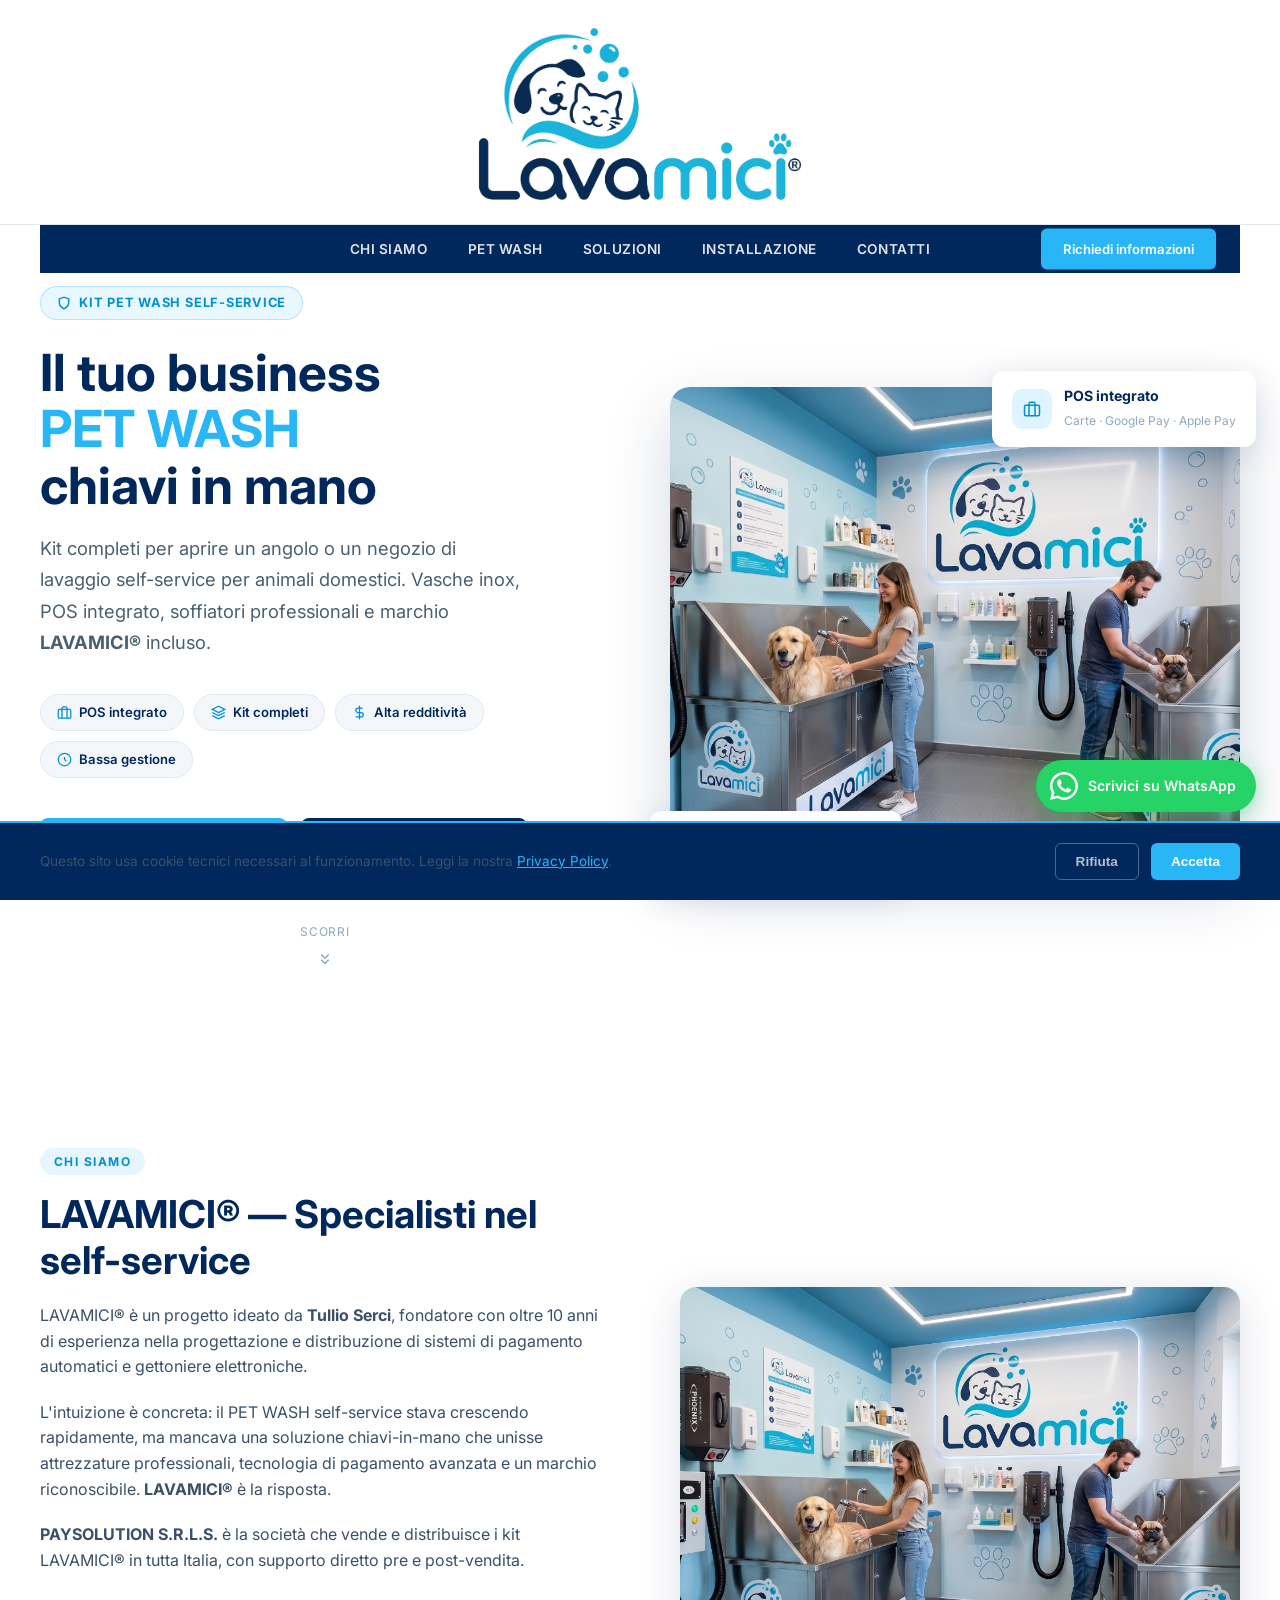
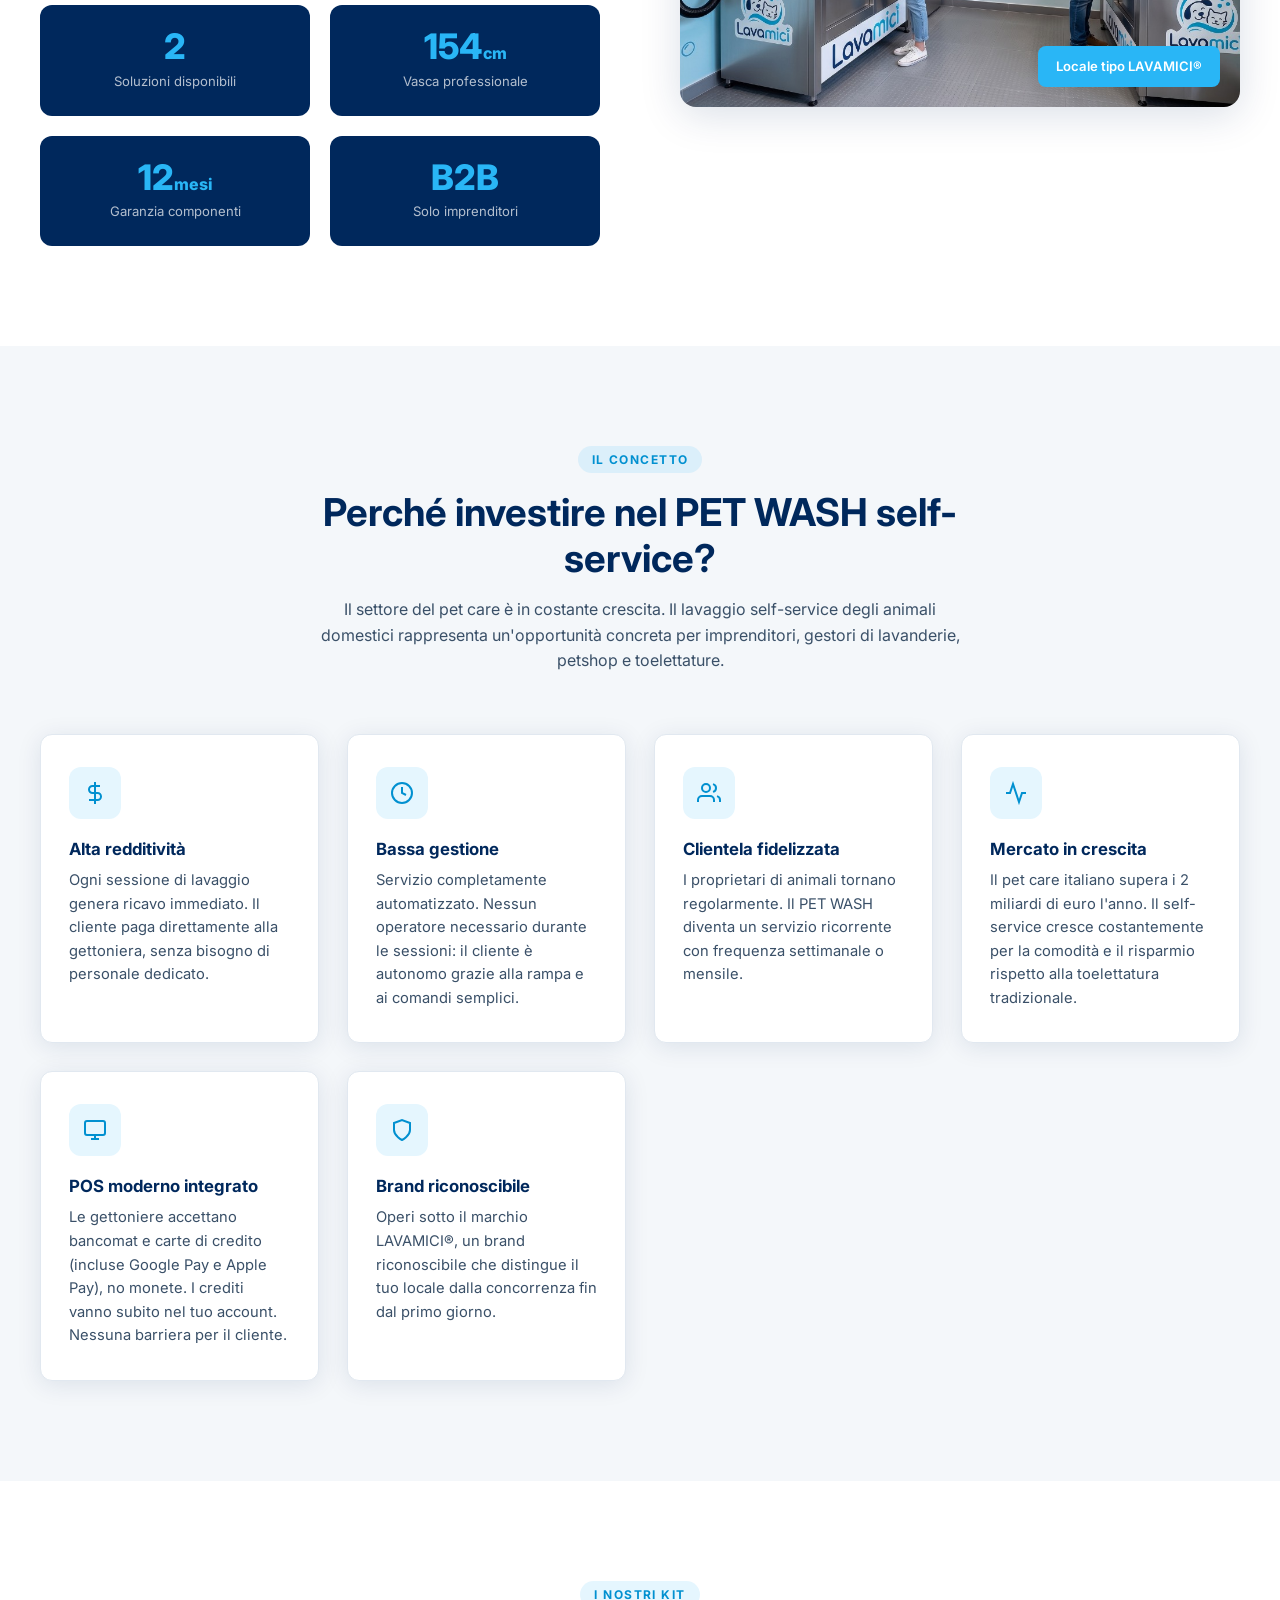
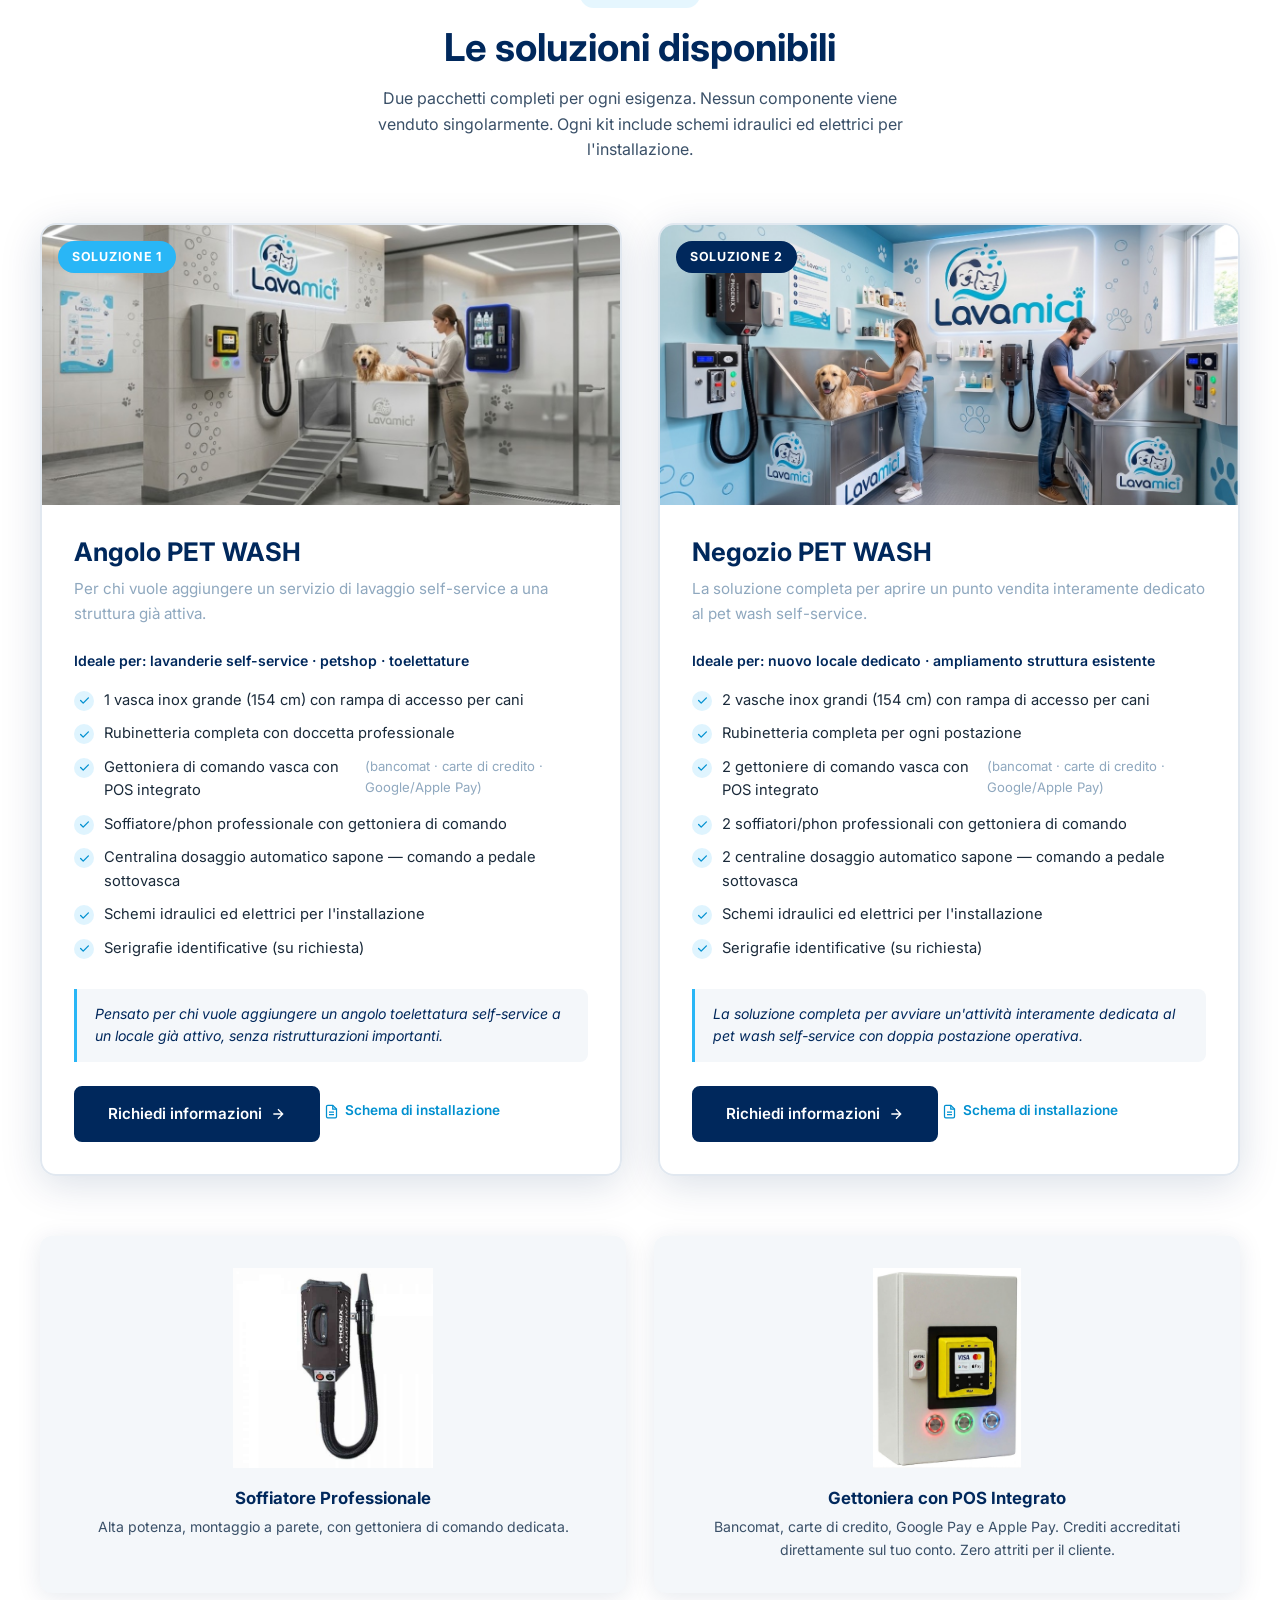
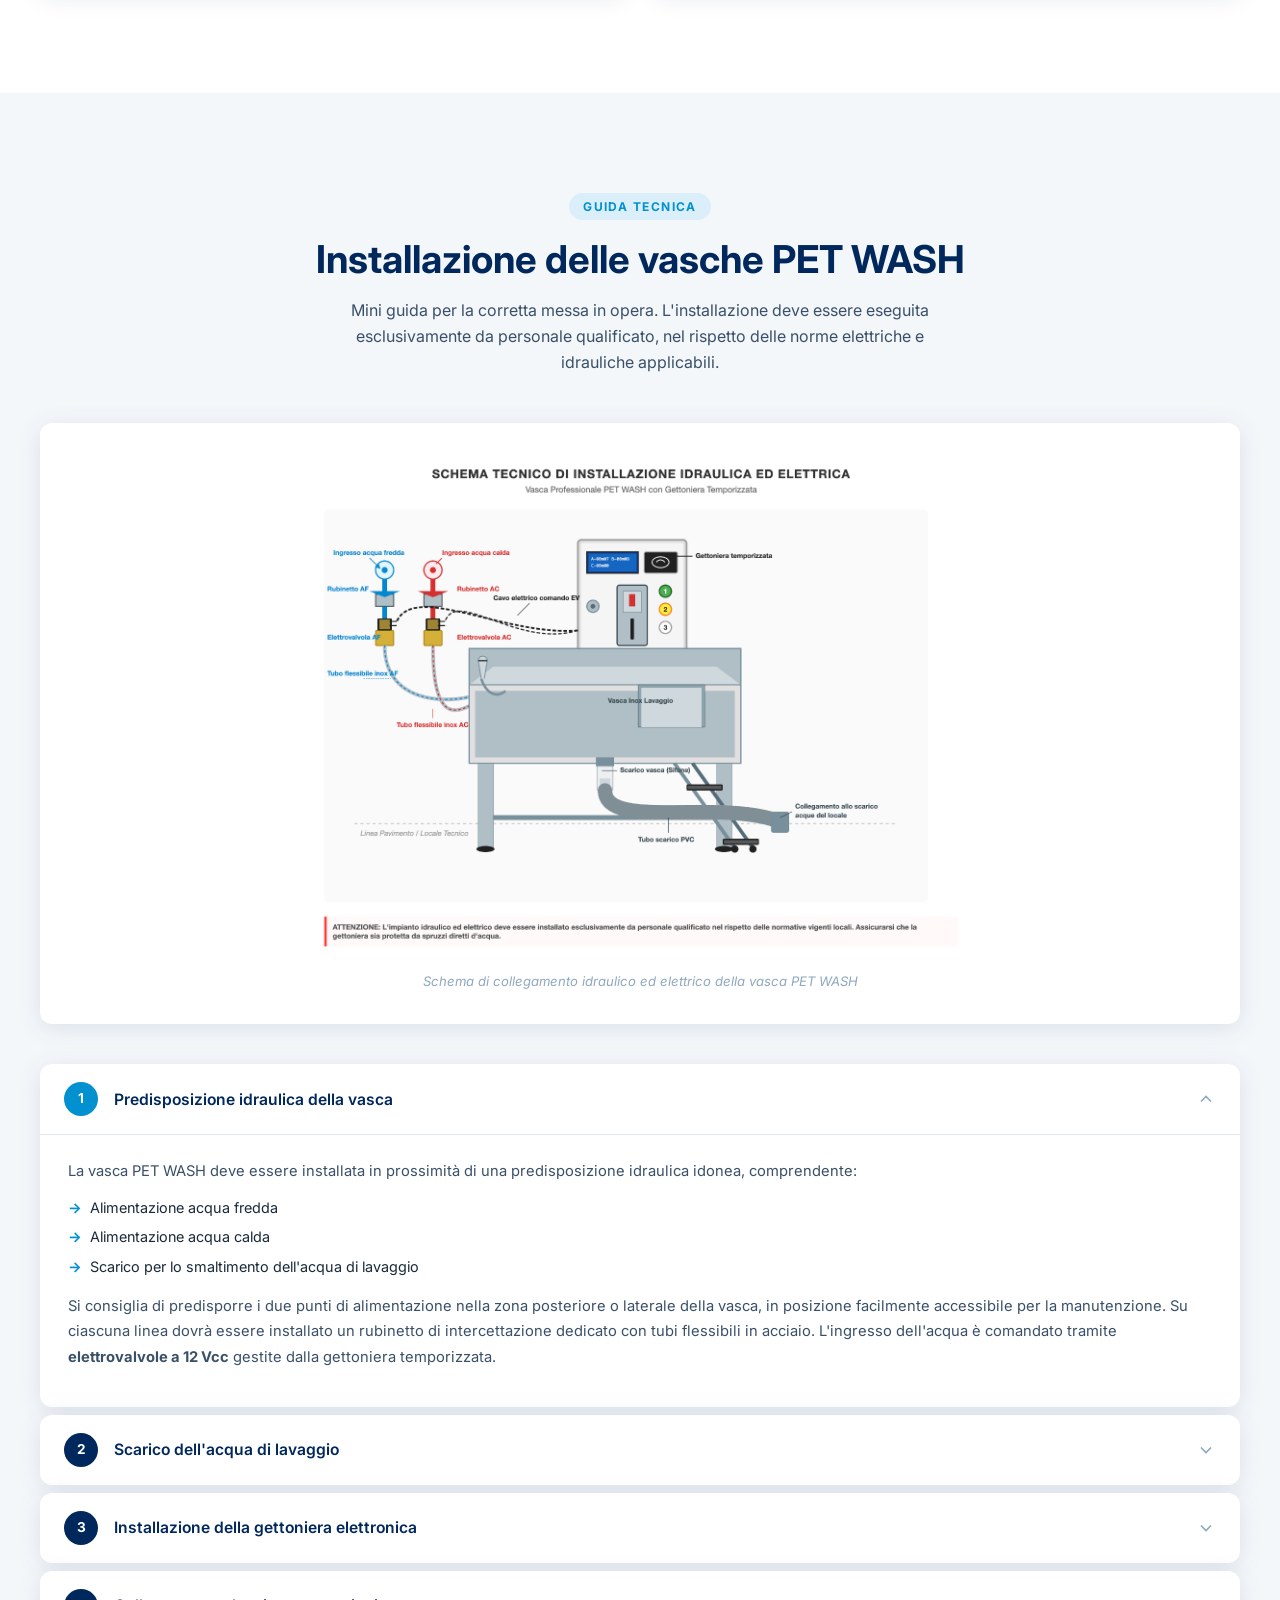
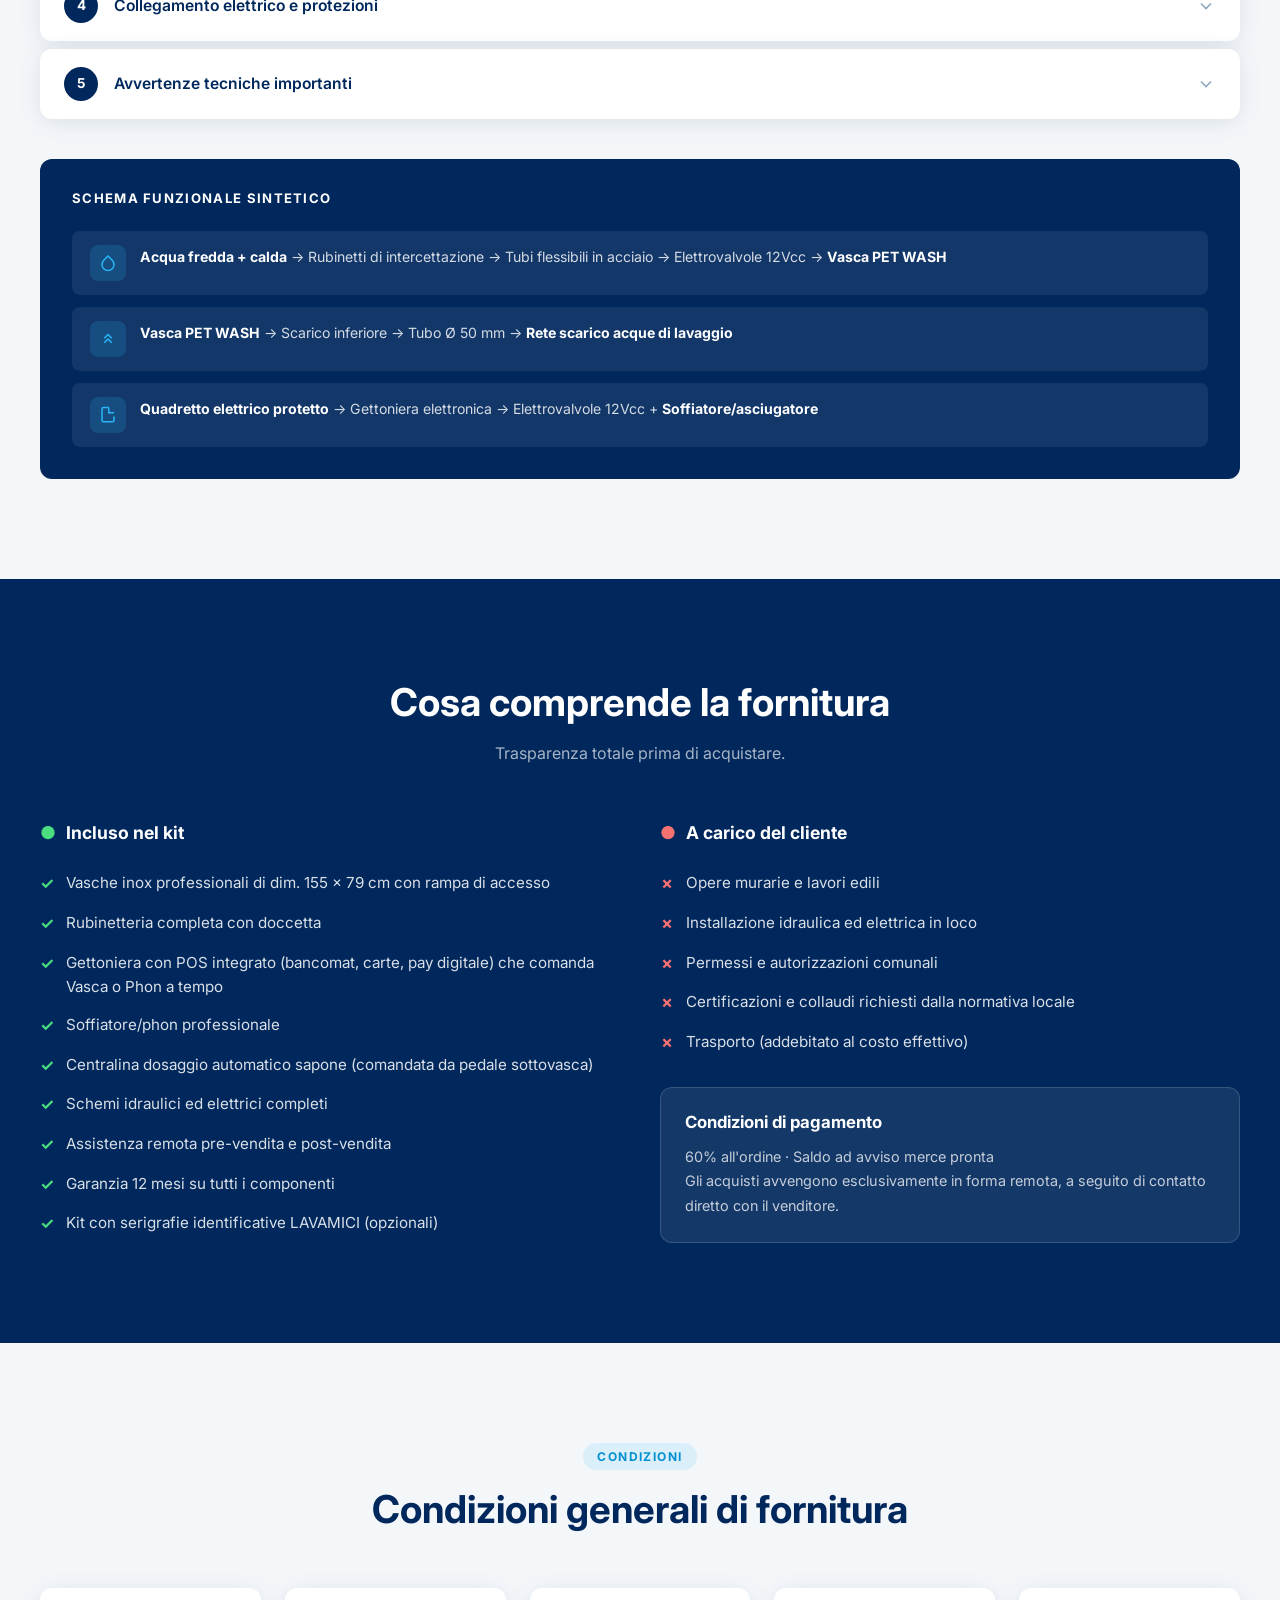
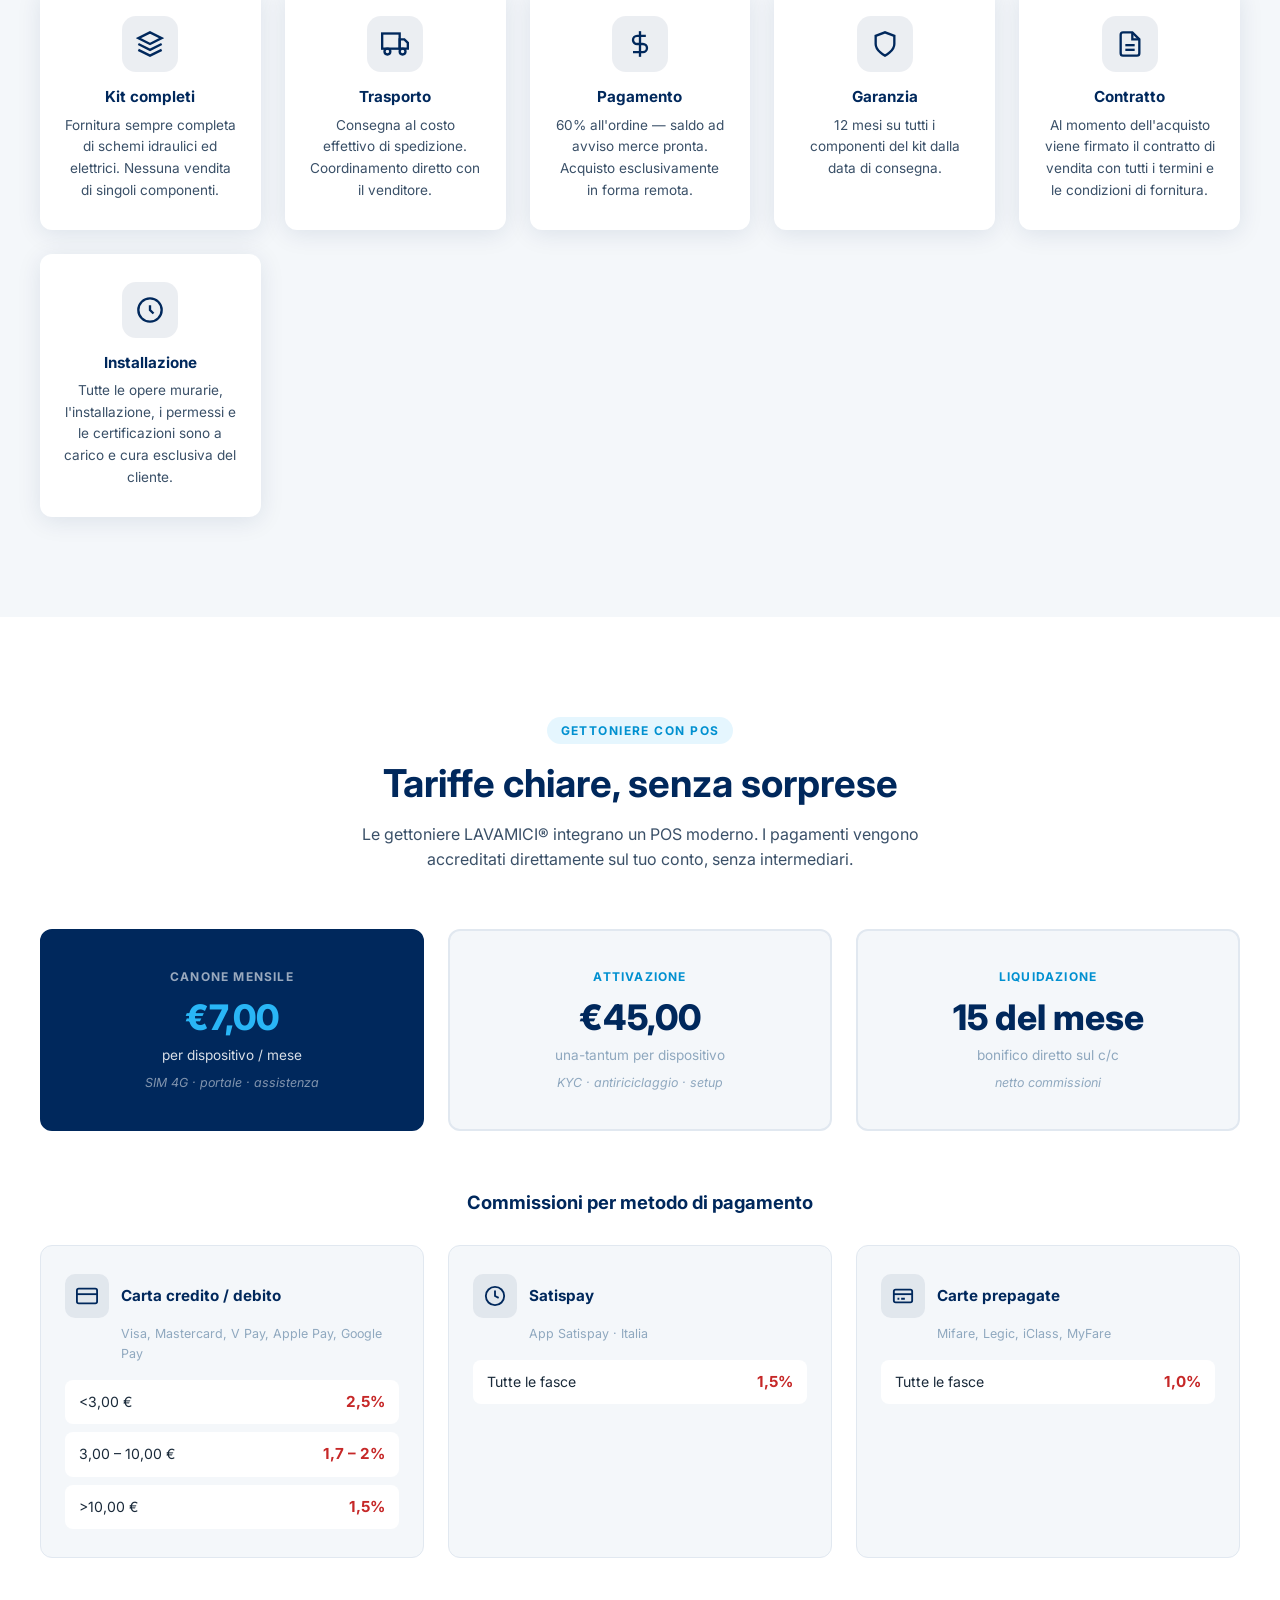
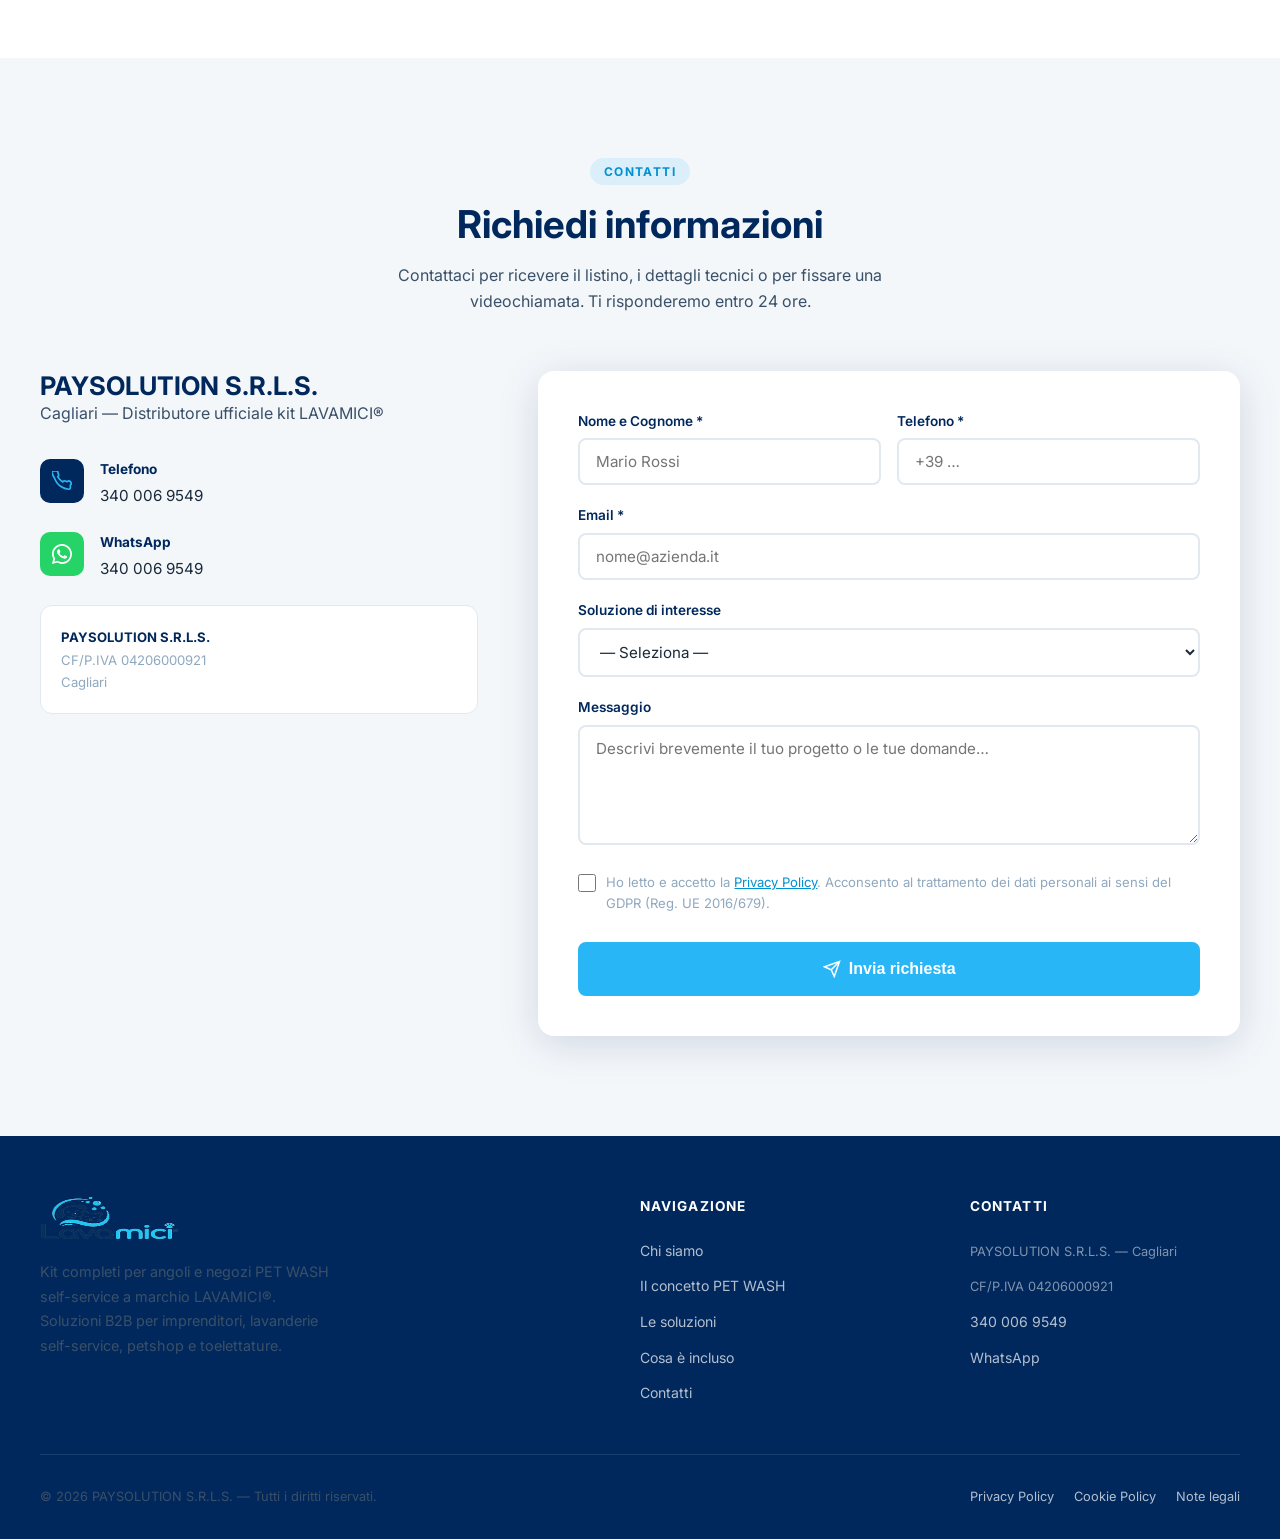
==== commit 1c0113ac: "Rimuove riferimenti a Nayax dal testo Co-Authored-By: Claude Sonnet 5 <noreply@anthropic.com>" ====
--- a/index.html
+++ b/index.html
@@ -407,7 +407,7 @@
       <div style="background: var(--gray-1); border-radius: var(--radius); padding: 32px; text-align: center; box-shadow: var(--shadow);">
         <img src="assets/images/gettoniera-pos.jpg"
              data-cms-src="prodotti.gettoniera_photo"
-             alt="Gettoniera con POS integrato NAVAX — accetta monete, bancomat, carte e pagamenti digitali"
+             alt="Gettoniera con POS integrato — accetta monete, bancomat, carte e pagamenti digitali"
              style="height: 200px; width: auto; object-fit: contain; margin: 0 auto 20px;"
              loading="lazy">
         <h4 style="margin-bottom: 8px;">Gettoniera con POS Integrato</h4>
@@ -664,7 +664,7 @@
       <span class="section-label">Gettoniere con POS</span>
       <h2 id="condizioni-pos-h2">Tariffe chiare, senza sorprese</h2>
       <p style="margin-top:16px; max-width:560px; margin-inline:auto;">
-        Le gettoniere LAVAMICI® integrano un POS Nayax moderno. I pagamenti vengono accreditati direttamente sul tuo conto, senza intermediari.
+        Le gettoniere LAVAMICI® integrano un POS moderno. I pagamenti vengono accreditati direttamente sul tuo conto, senza intermediari.
       </p>
     </div>
 
@@ -686,7 +686,7 @@
         <div class="pos-tariffe-label">Liquidazione</div>
         <div class="pos-tariffe-value">15 del mese</div>
         <div class="pos-tariffe-sub">bonifico diretto sul c/c</div>
-        <div class="pos-tariffe-detail">netto commissioni Nayax</div>
+        <div class="pos-tariffe-detail">netto commissioni</div>
       </div>
     </div>
 
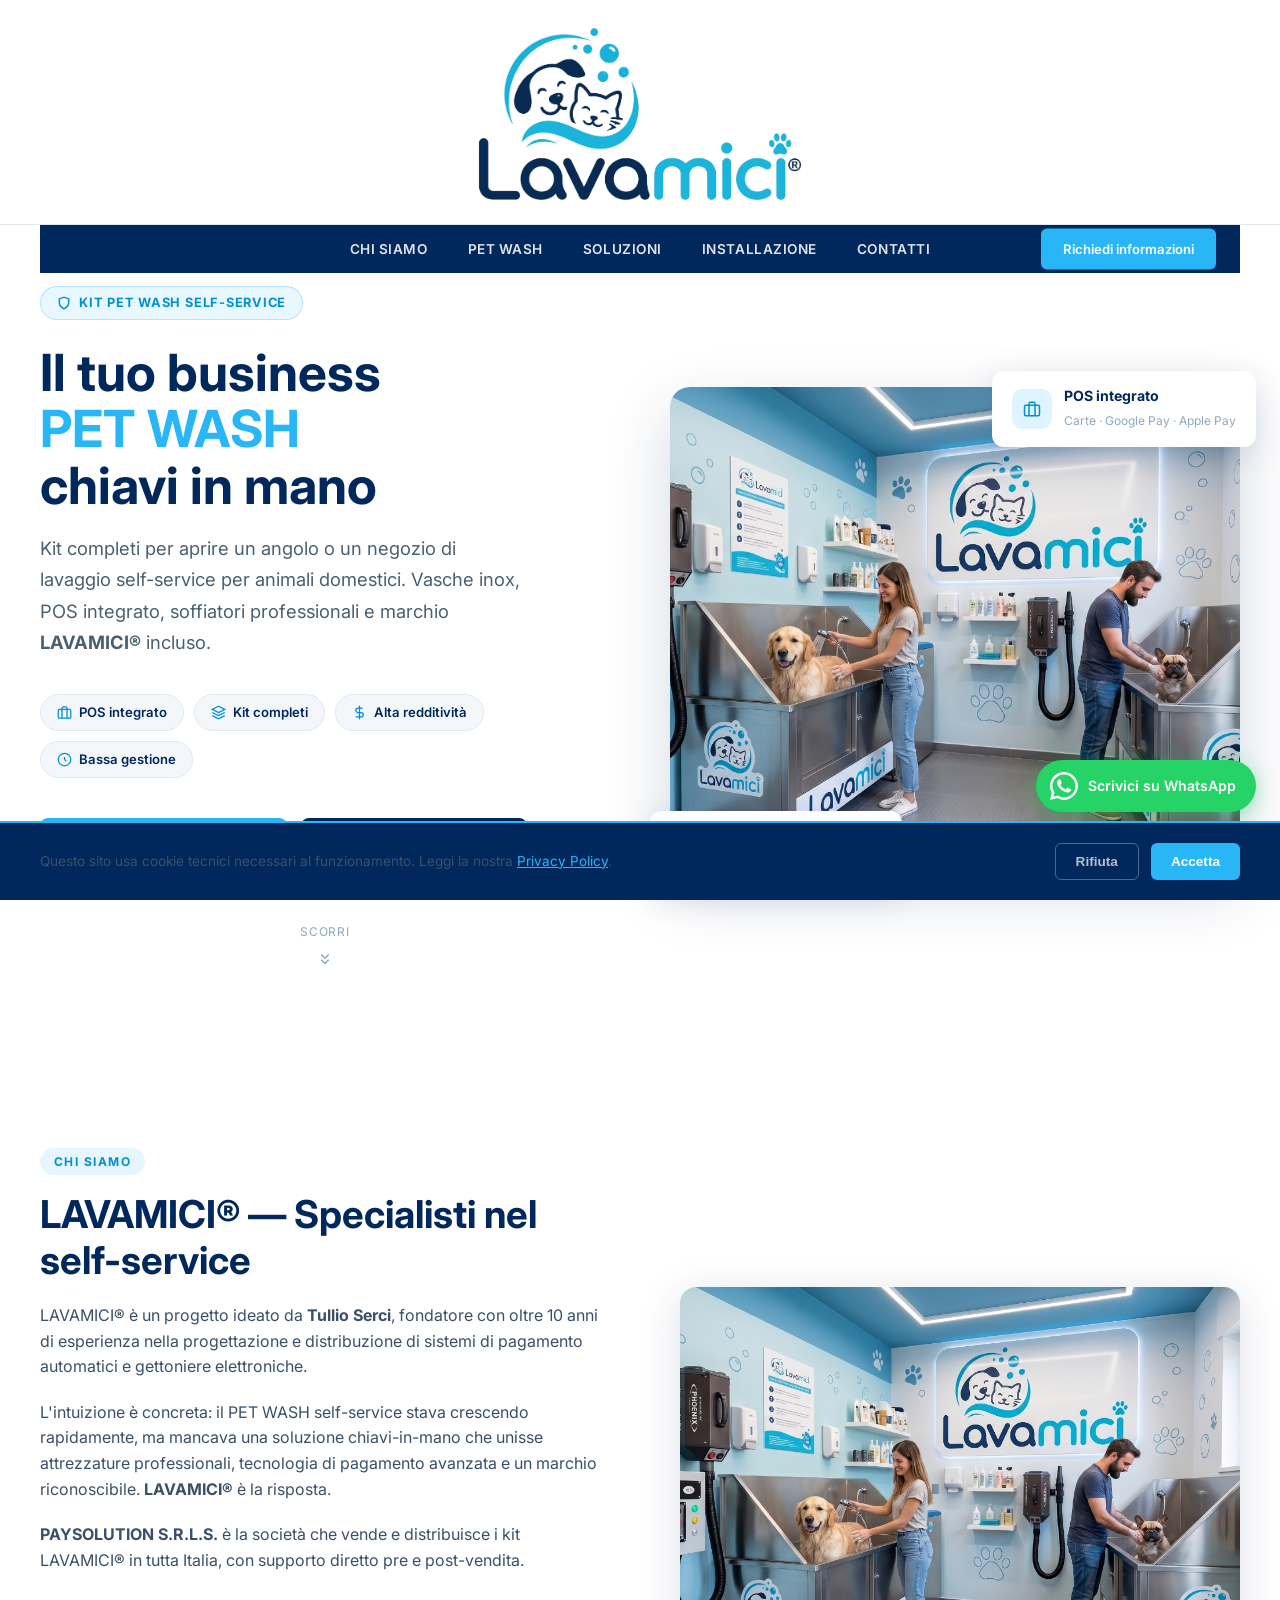
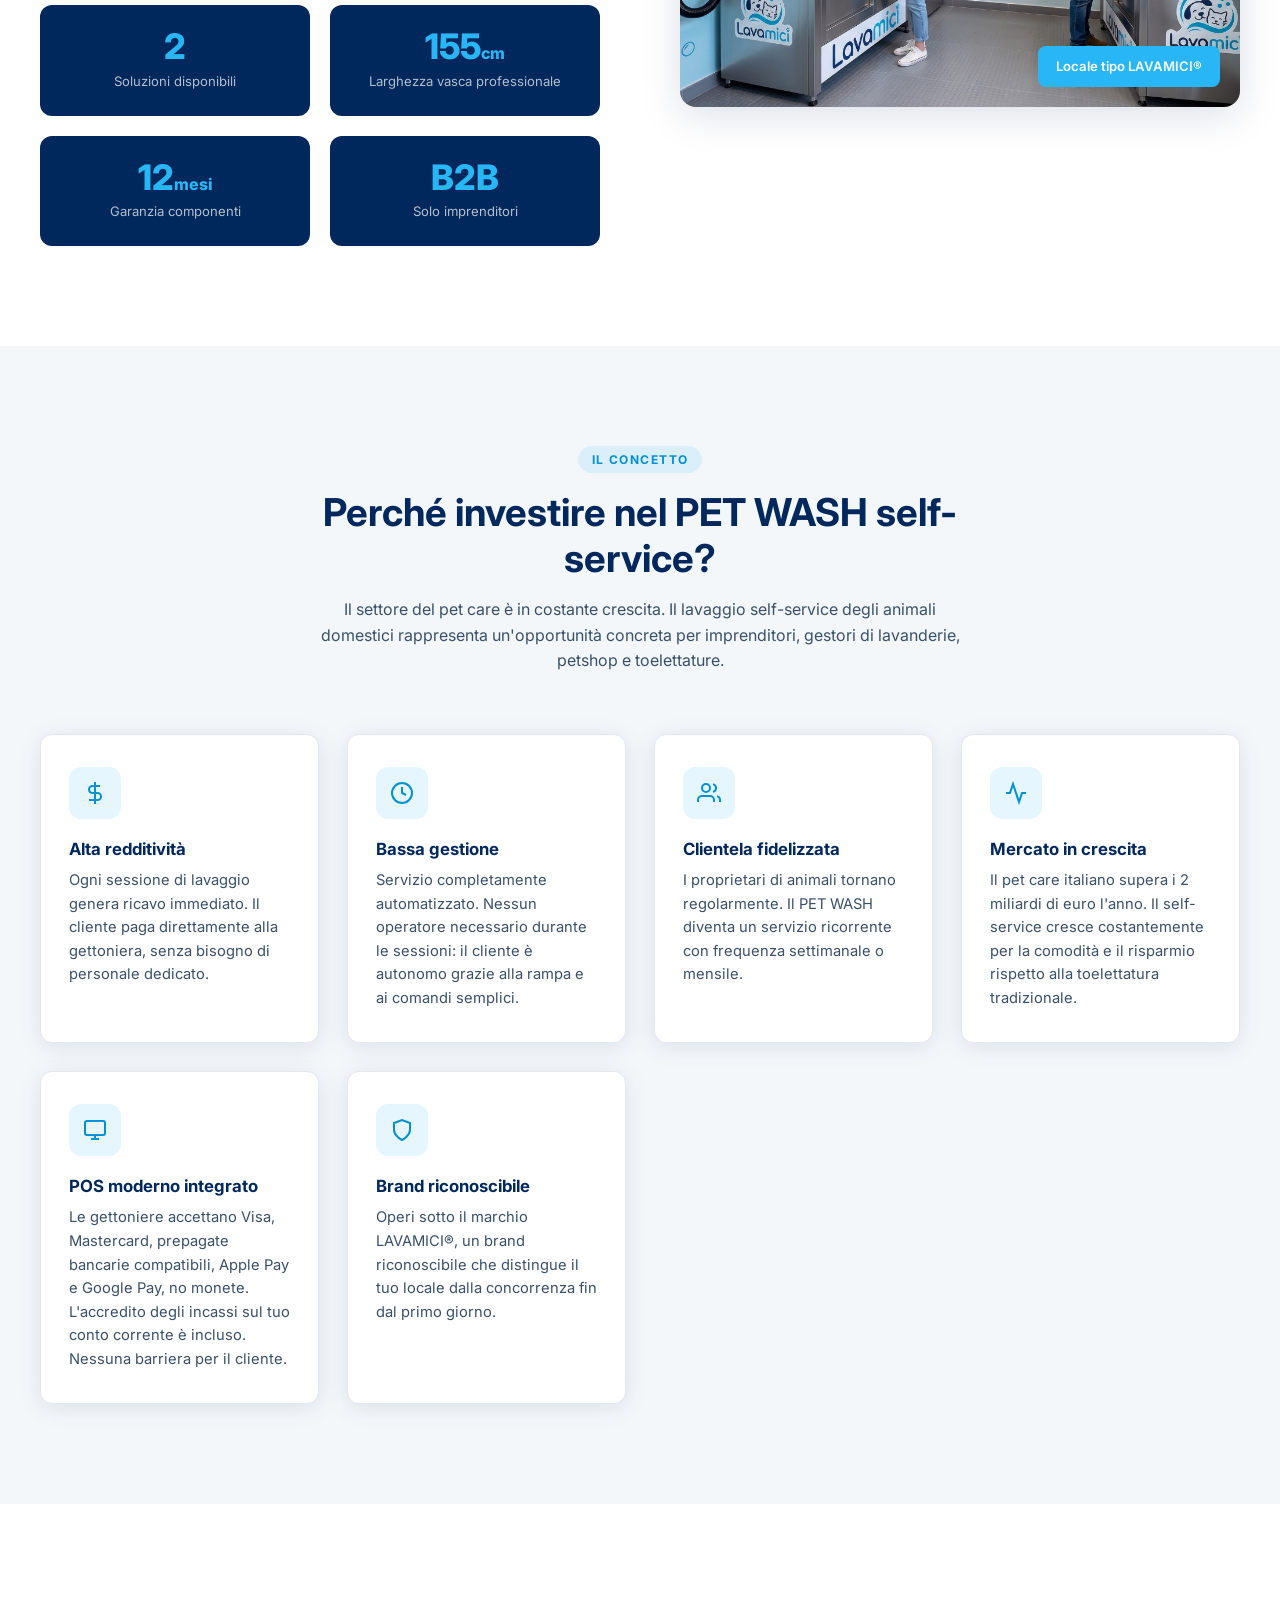
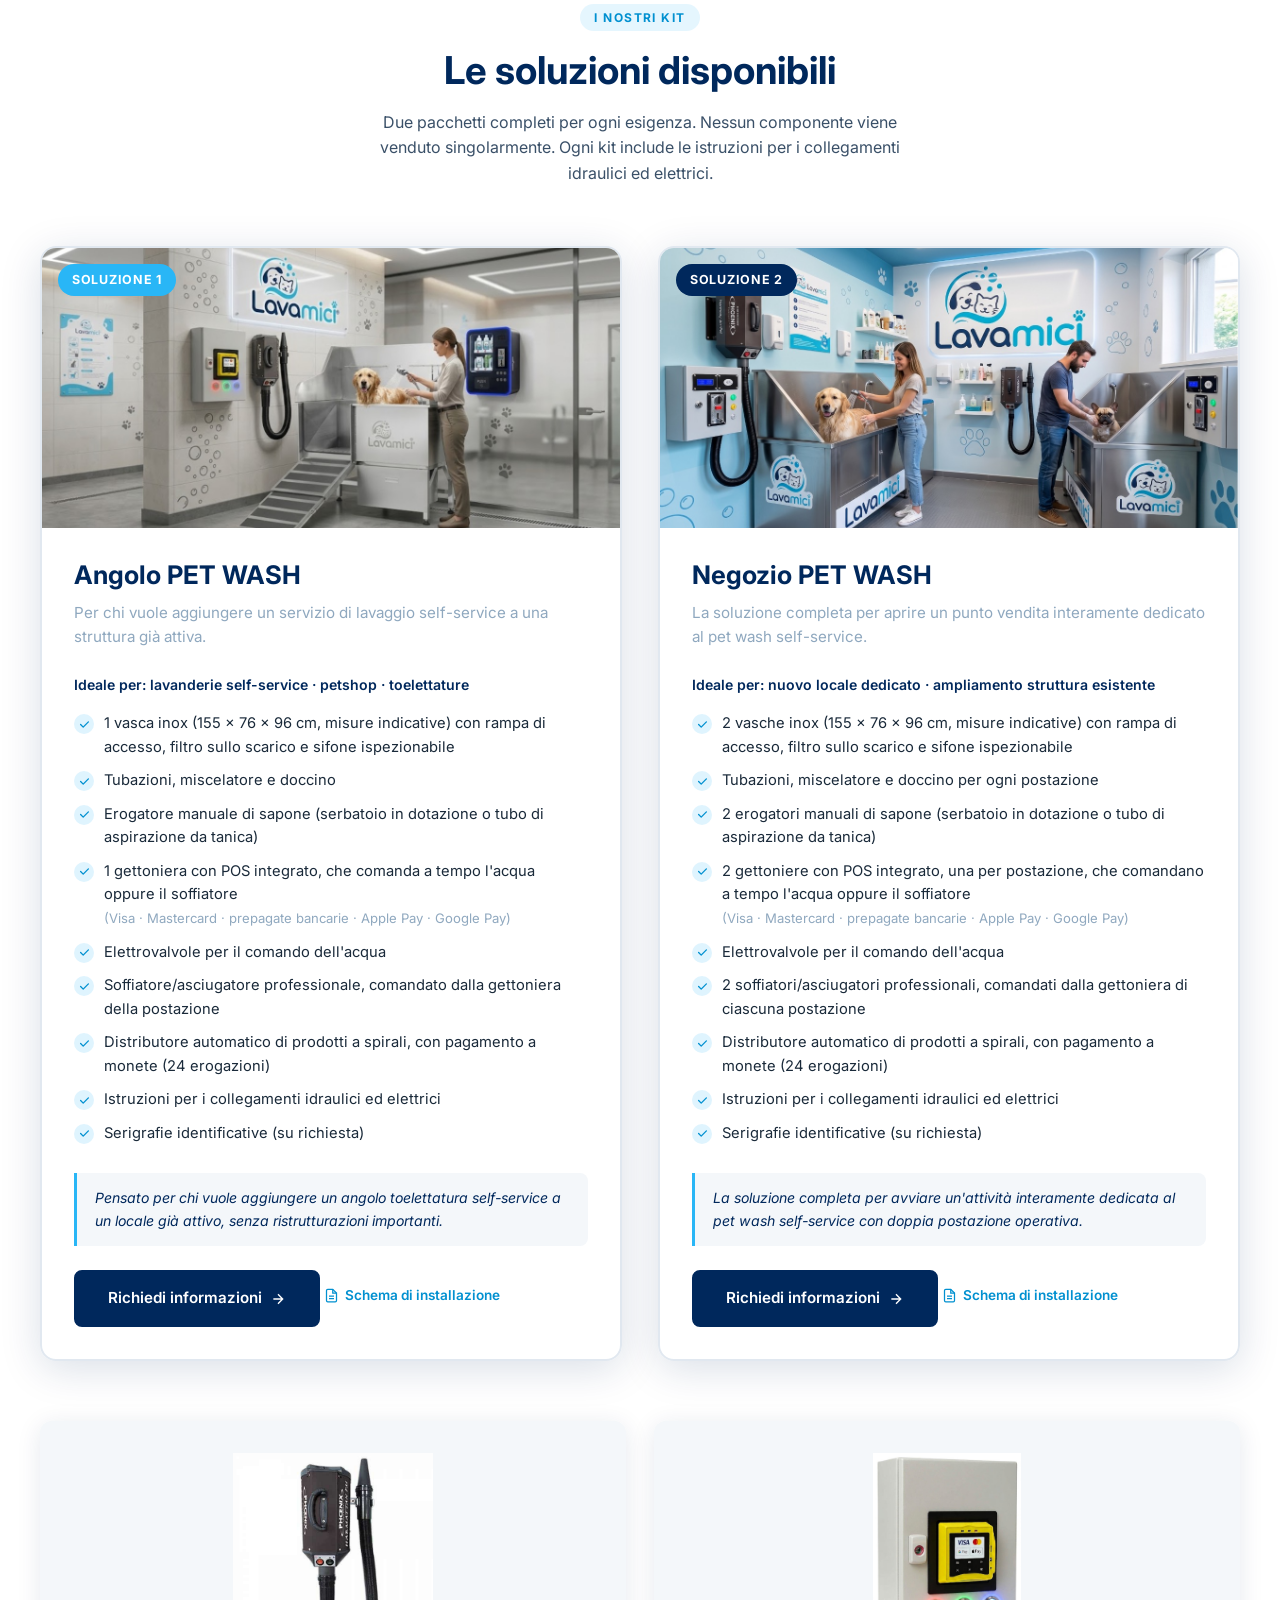
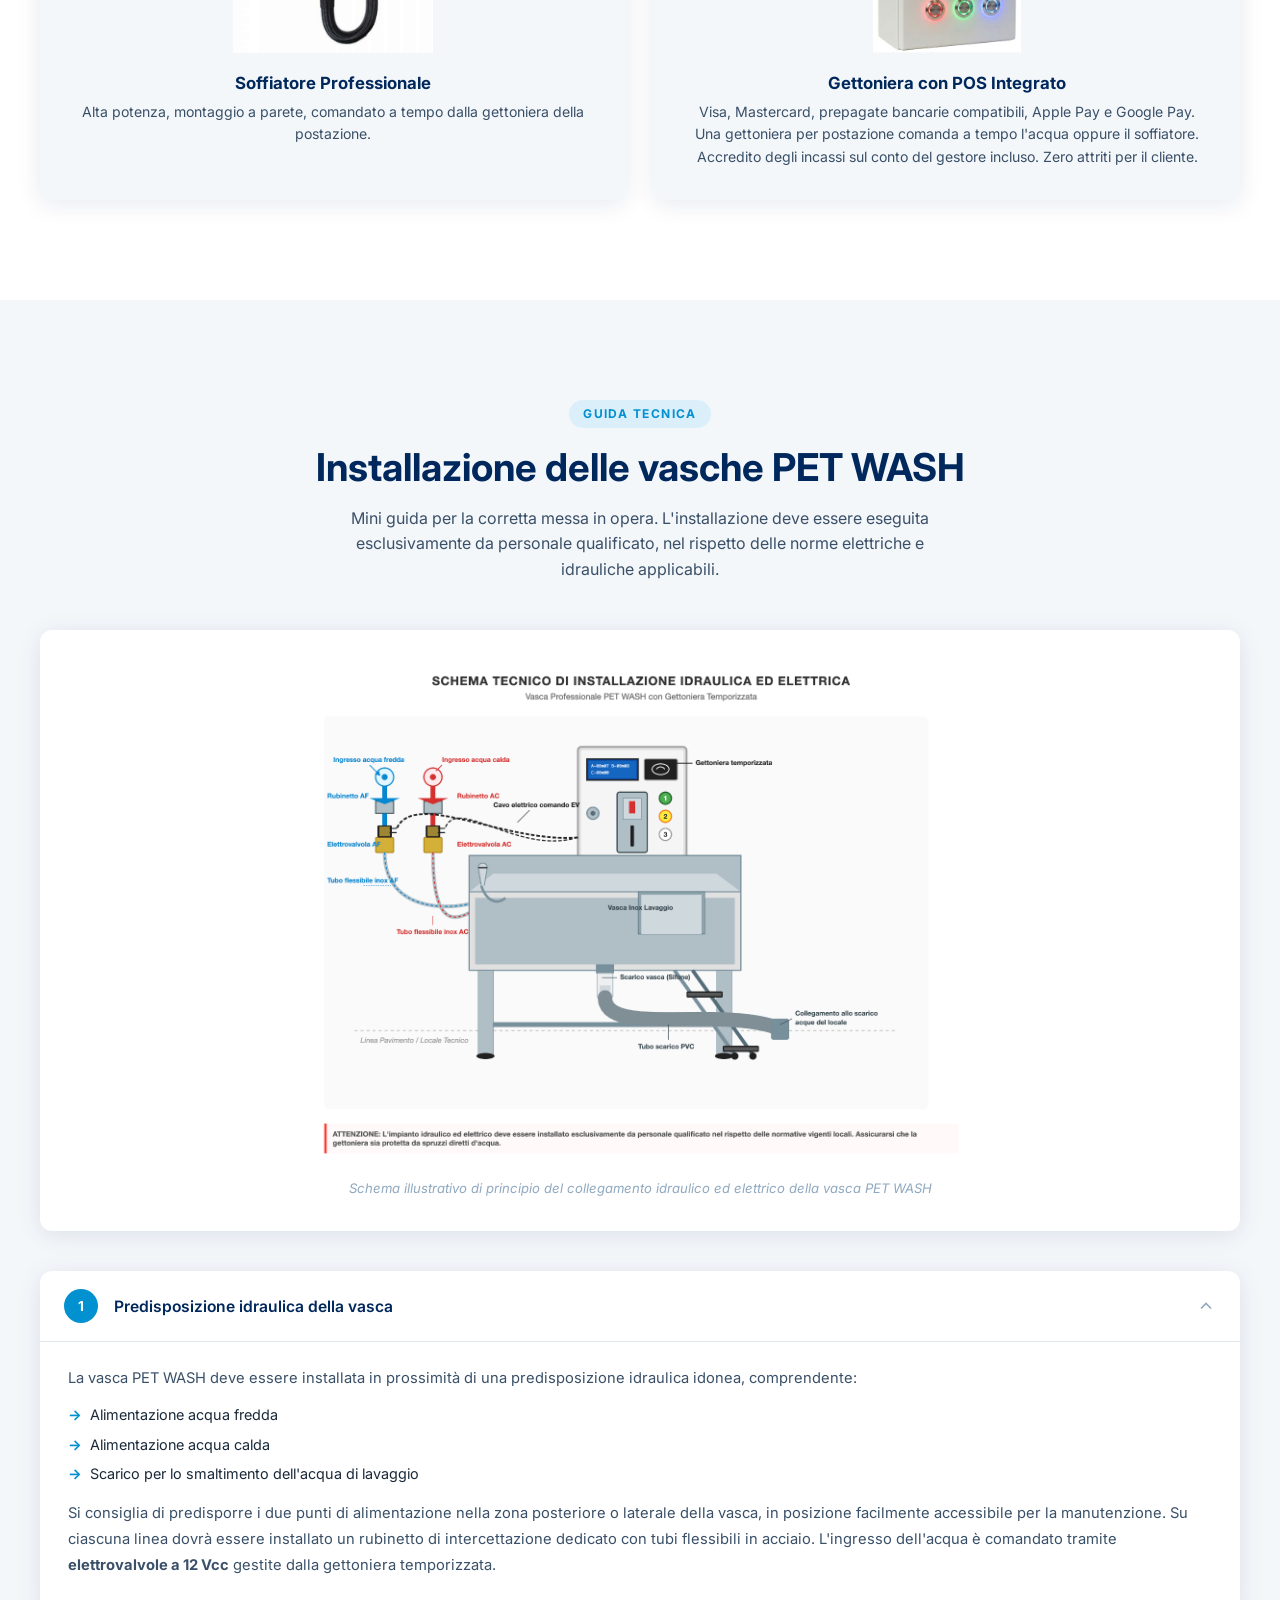
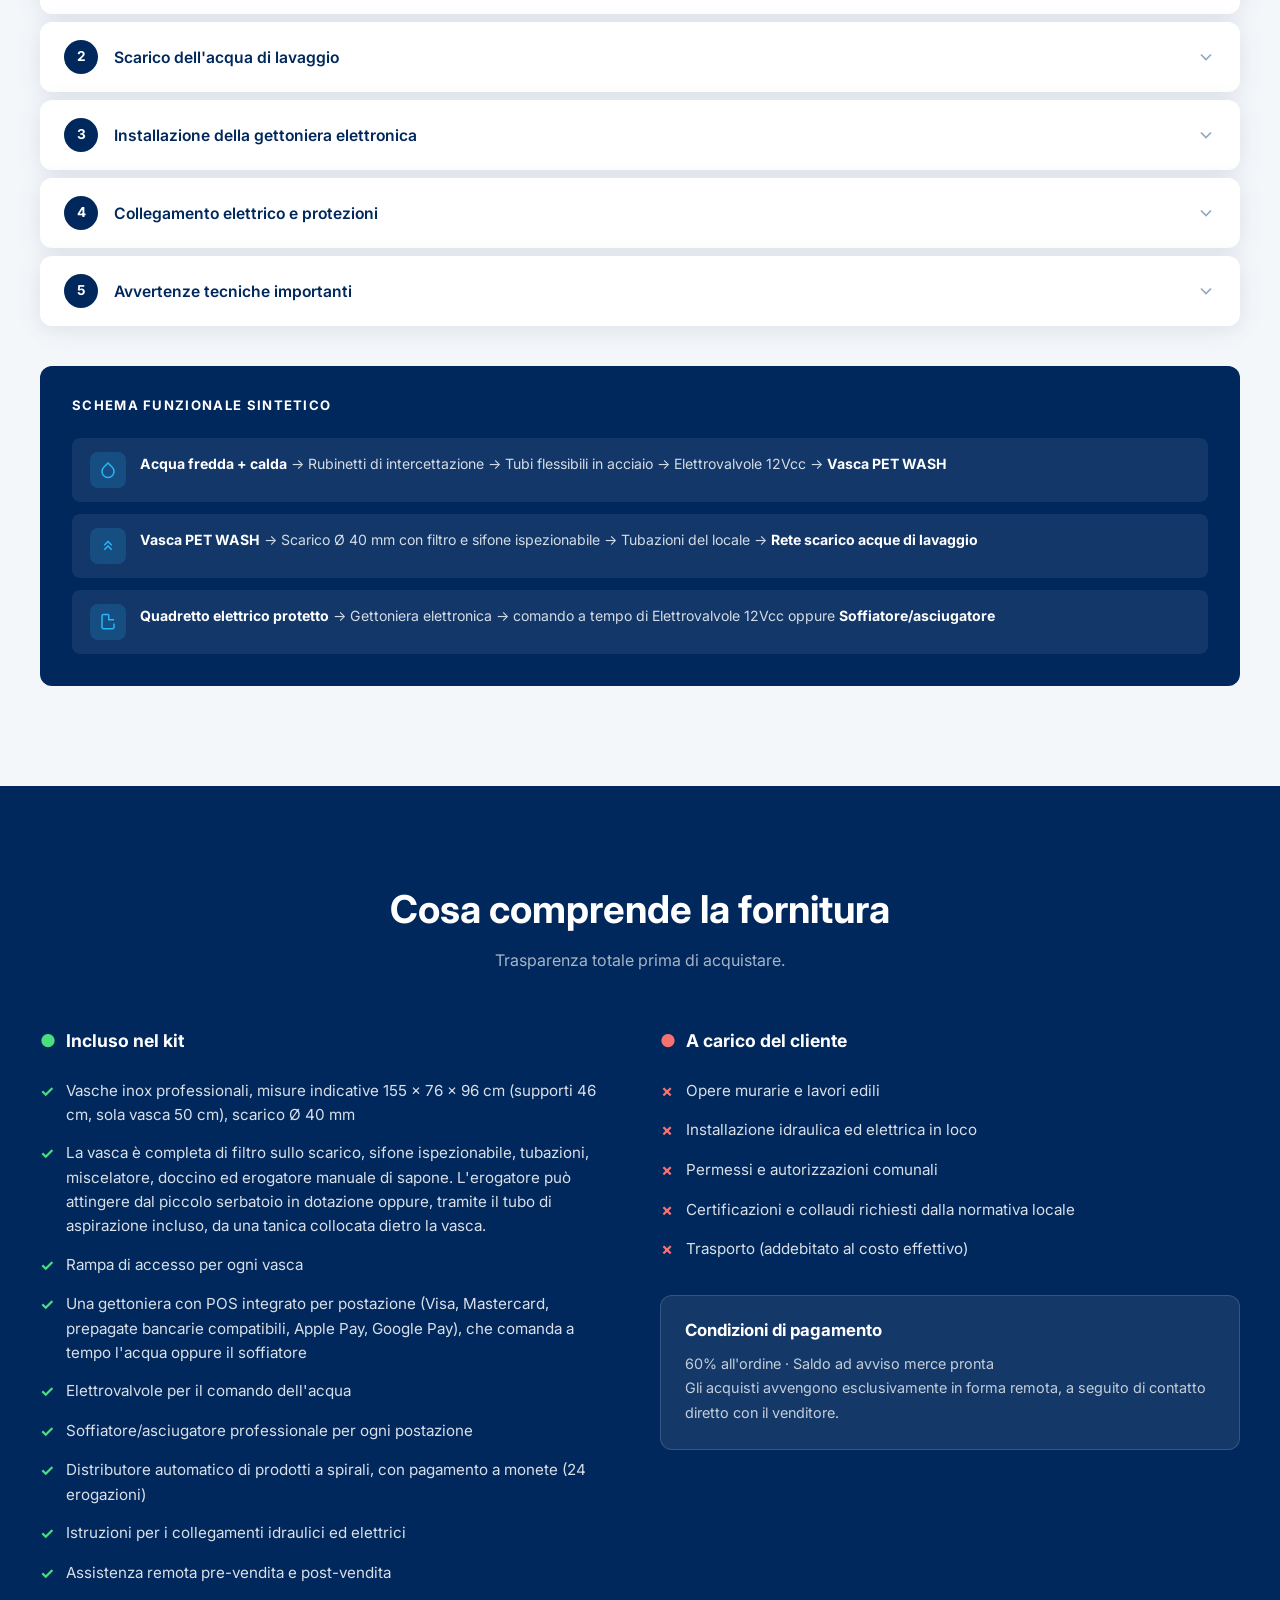
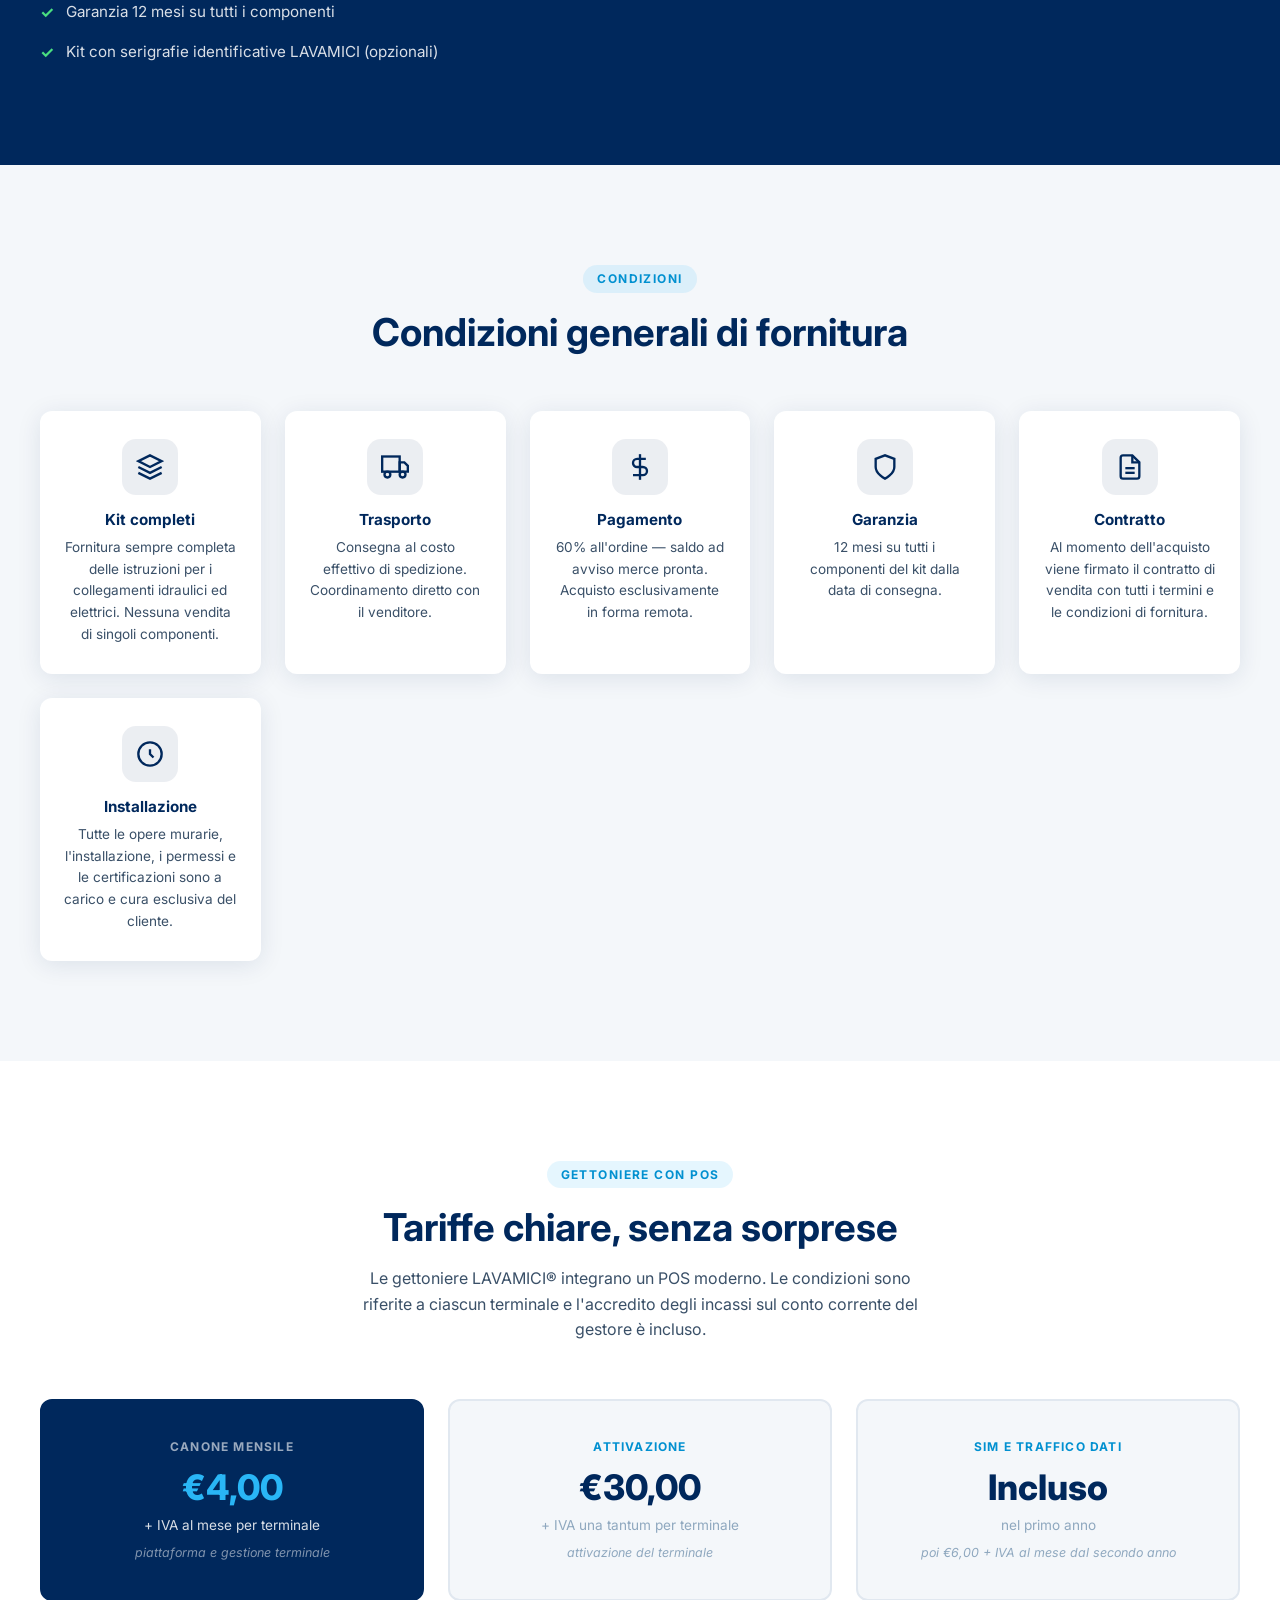
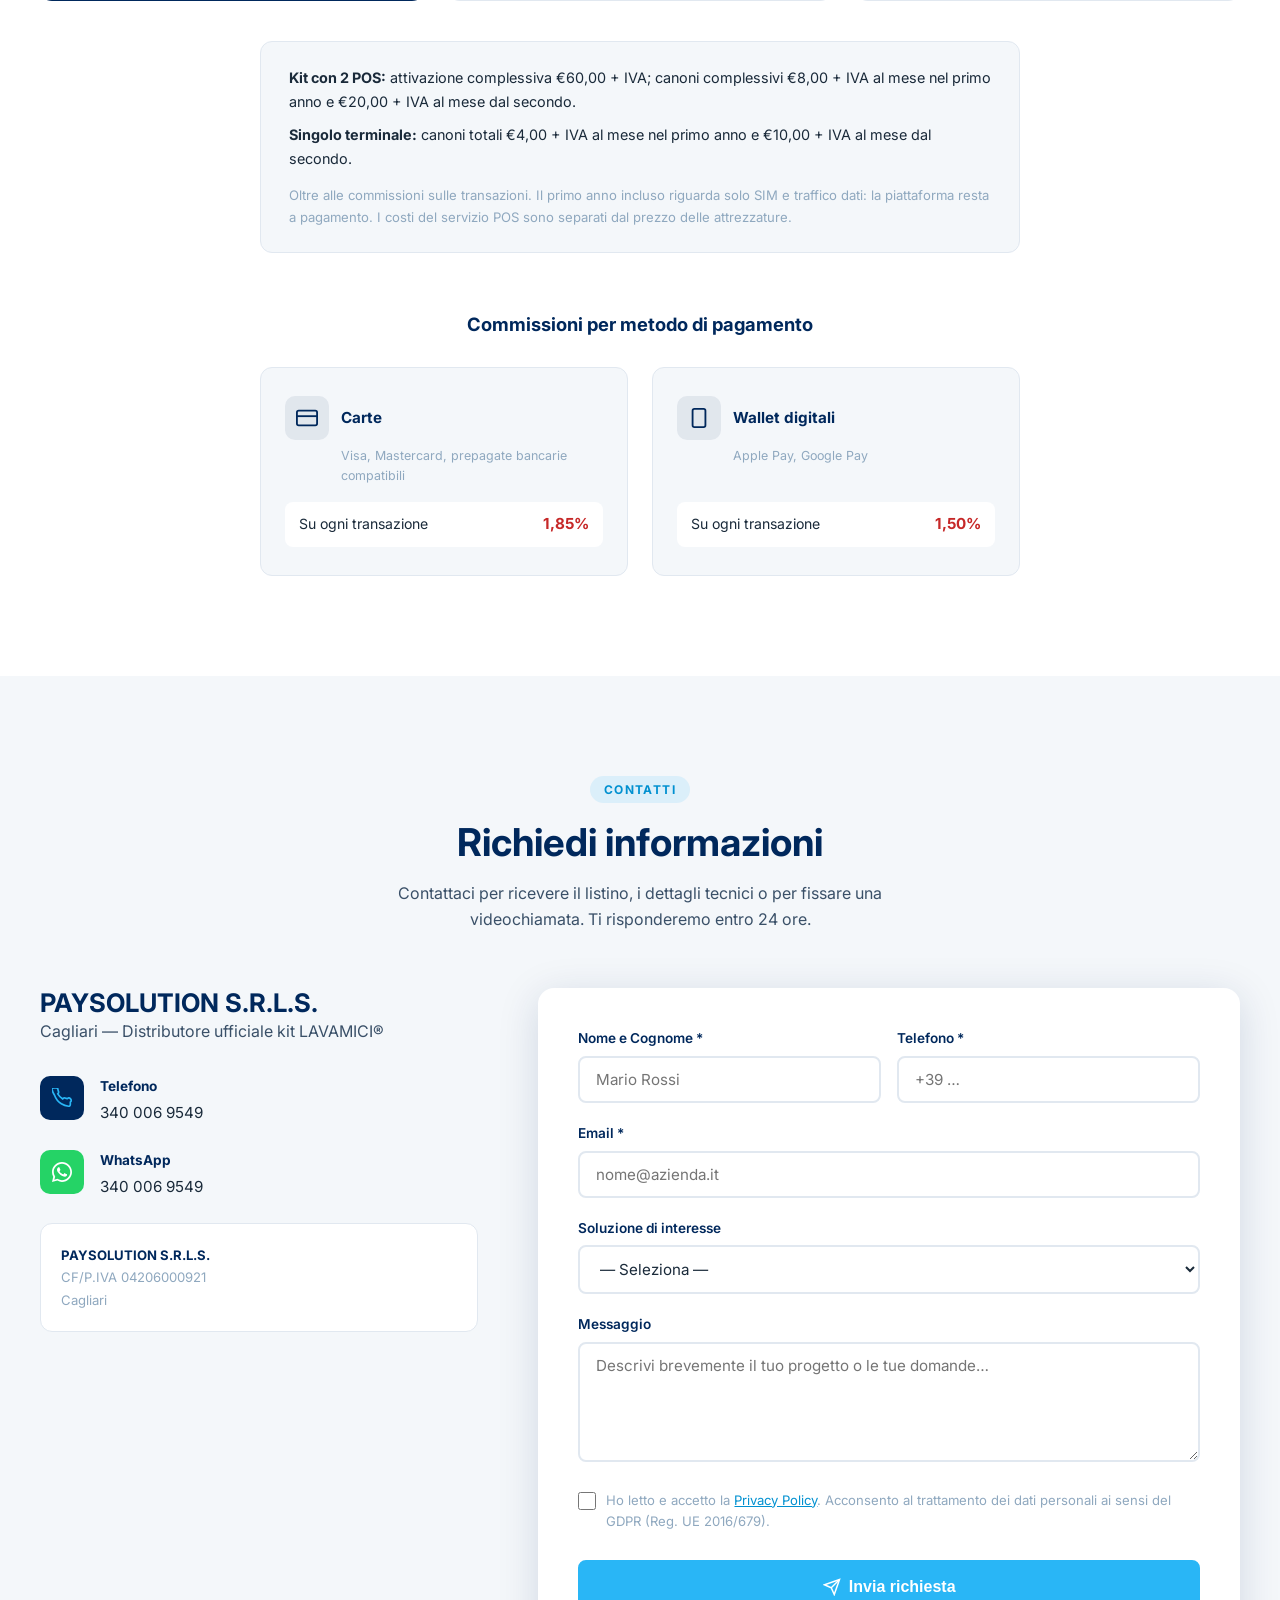
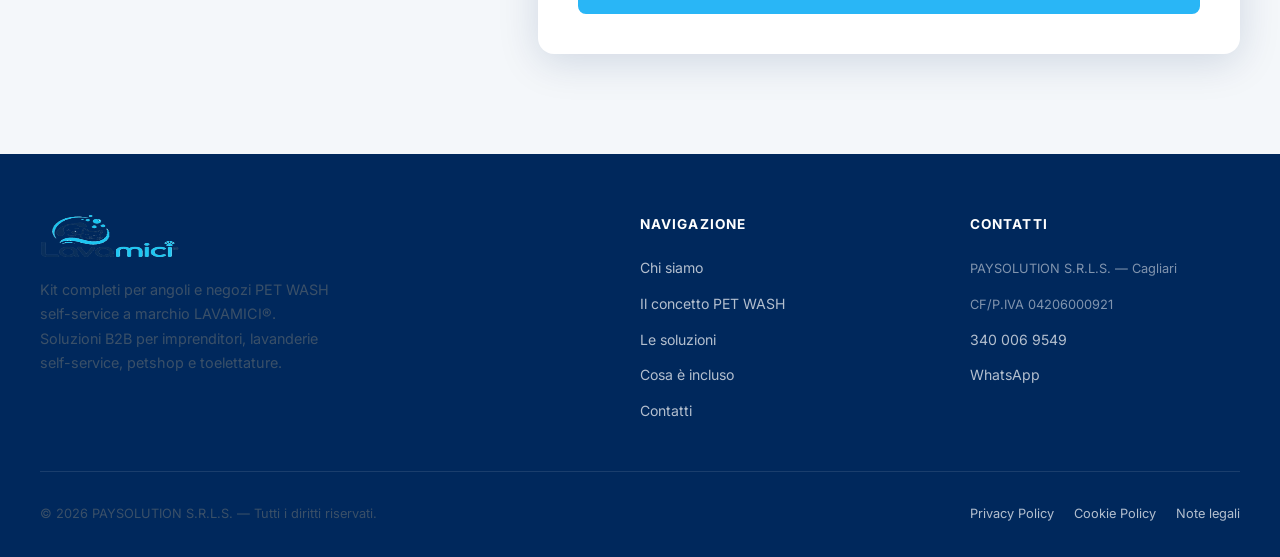
==== commit 4f12c1a9: "Aggiorna dati tecnici vasca/kit, condizioni POS e rimuove marchi di terzi - misure vasca 155x76x96, " ====
--- a/index.html
+++ b/index.html
@@ -38,7 +38,7 @@
       {
         "@type": "Offer",
         "name": "Kit Angolo PET WASH",
-        "description": "Kit completo con vasca inox 154cm, gettoniera POS, soffiatore professionale per integrazione in strutture esistenti.",
+        "description": "Kit completo con vasca inox (misure indicative 155 × 76 × 96 cm), gettoniera con POS integrato, soffiatore professionale per integrazione in strutture esistenti.",
         "availability": "https://schema.org/InStock",
         "priceCurrency": "EUR",
         "priceSpecification": { "@type": "PriceSpecification", "priceCurrency": "EUR" }
@@ -46,7 +46,7 @@
       {
         "@type": "Offer",
         "name": "Kit Negozio PET WASH",
-        "description": "Kit completo con 2 vasche inox 154cm, 2 gettoniere POS, 2 soffiatori professionali per punto vendita dedicato.",
+        "description": "Kit completo con 2 vasche inox (misure indicative 155 × 76 × 96 cm), 2 gettoniere con POS integrato (una per postazione), 2 soffiatori professionali per punto vendita dedicato.",
         "availability": "https://schema.org/InStock",
         "priceCurrency": "EUR"
       }
@@ -213,8 +213,8 @@
             <div class="label">Soluzioni disponibili</div>
           </div>
           <div class="stat-card fade-in fade-in-delay-2">
-            <div class="num">154<span style="font-size:1rem;">cm</span></div>
-            <div class="label">Vasca professionale</div>
+            <div class="num">155<span style="font-size:1rem;">cm</span></div>
+            <div class="label">Larghezza vasca professionale</div>
           </div>
           <div class="stat-card fade-in fade-in-delay-3">
             <div class="num">12<span style="font-size:1rem;">mesi</span></div>
@@ -283,7 +283,7 @@
           <svg width="24" height="24" viewBox="0 0 24 24" fill="none" stroke="currentColor" stroke-width="2" aria-hidden="true"><rect x="2" y="3" width="20" height="14" rx="2"/><line x1="8" y1="21" x2="16" y2="21"/><line x1="12" y1="17" x2="12" y2="21"/></svg>
         </div>
         <h4>POS moderno integrato</h4>
-        <p>Le gettoniere accettano bancomat e carte di credito (incluse Google Pay e Apple Pay), no monete. I crediti vanno subito nel tuo account. Nessuna barriera per il cliente.</p>
+        <p>Le gettoniere accettano Visa, Mastercard, prepagate bancarie compatibili, Apple Pay e Google Pay, no monete. L'accredito degli incassi sul tuo conto corrente è incluso. Nessuna barriera per il cliente.</p>
       </article>
       <article class="benefit-card fade-in fade-in-delay-4">
         <div class="benefit-icon">
@@ -304,7 +304,7 @@
       <h2 id="soluzioni-h2">Le soluzioni disponibili</h2>
       <p style="margin-top: 16px; max-width: 560px; margin-inline: auto;">
         Due pacchetti completi per ogni esigenza. Nessun componente viene venduto singolarmente.
-        Ogni kit include schemi idraulici ed elettrici per l'installazione.
+        Ogni kit include le istruzioni per i collegamenti idraulici ed elettrici.
       </p>
     </div>
     <div class="soluzioni-grid">
@@ -326,14 +326,16 @@
             Ideale per: lavanderie self-service · petshop · toelettature
           </p>
           <ul class="kit-list" aria-label="Composizione kit Angolo PET WASH">
-            <li>1 vasca inox grande (154 cm) con rampa di accesso per cani</li>
-            <li>Rubinetteria completa con doccetta professionale</li>
-            <li>Gettoniera di comando vasca con POS integrato<br>
-              <span style="font-size:0.82rem;color:var(--gray-3);">(bancomat · carte di credito · Google/Apple Pay)</span>
+            <li>1 vasca inox (155 × 76 × 96 cm, misure indicative) con rampa di accesso, filtro sullo scarico e sifone ispezionabile</li>
+            <li>Tubazioni, miscelatore e doccino</li>
+            <li>Erogatore manuale di sapone (serbatoio in dotazione o tubo di aspirazione da tanica)</li>
+            <li><span>1 gettoniera con POS integrato, che comanda a tempo l'acqua oppure il soffiatore<br>
+              <span style="font-size:0.82rem;color:var(--gray-3);">(Visa · Mastercard · prepagate bancarie · Apple Pay · Google Pay)</span></span>
             </li>
-            <li>Soffiatore/phon professionale con gettoniera di comando</li>
-            <li>Centralina dosaggio automatico sapone — comando a pedale sottovasca</li>
-            <li>Schemi idraulici ed elettrici per l'installazione</li>
+            <li>Elettrovalvole per il comando dell'acqua</li>
+            <li>Soffiatore/asciugatore professionale, comandato dalla gettoniera della postazione</li>
+            <li>Distributore automatico di prodotti a spirali, con pagamento a monete (24 erogazioni)</li>
+            <li>Istruzioni per i collegamenti idraulici ed elettrici</li>
             <li>Serigrafie identificative (su richiesta)</li>
           </ul>
           <div class="soluzione-note">
@@ -355,7 +357,7 @@
         <div class="soluzione-img">
           <img src="assets/images/shop-lavamici.jpg"
                data-cms-src="soluzioni.sol2_photo"
-               alt="Kit Negozio PET WASH — Due vasche inox 154cm con rampe per punto vendita dedicato"
+               alt="Kit Negozio PET WASH — Due vasche inox con rampe per punto vendita dedicato"
                width="580" height="280"
                loading="lazy">
           <span class="soluzione-tag" style="background: var(--navy);">Soluzione 2</span>
@@ -367,14 +369,16 @@
             Ideale per: nuovo locale dedicato · ampliamento struttura esistente
           </p>
           <ul class="kit-list" aria-label="Composizione kit Negozio PET WASH">
-            <li>2 vasche inox grandi (154 cm) con rampa di accesso per cani</li>
-            <li>Rubinetteria completa per ogni postazione</li>
-            <li>2 gettoniere di comando vasca con POS integrato<br>
-              <span style="font-size:0.82rem;color:var(--gray-3);">(bancomat · carte di credito · Google/Apple Pay)</span>
+            <li>2 vasche inox (155 × 76 × 96 cm, misure indicative) con rampa di accesso, filtro sullo scarico e sifone ispezionabile</li>
+            <li>Tubazioni, miscelatore e doccino per ogni postazione</li>
+            <li>2 erogatori manuali di sapone (serbatoio in dotazione o tubo di aspirazione da tanica)</li>
+            <li><span>2 gettoniere con POS integrato, una per postazione, che comandano a tempo l'acqua oppure il soffiatore<br>
+              <span style="font-size:0.82rem;color:var(--gray-3);">(Visa · Mastercard · prepagate bancarie · Apple Pay · Google Pay)</span></span>
             </li>
-            <li>2 soffiatori/phon professionali con gettoniera di comando</li>
-            <li>2 centraline dosaggio automatico sapone — comando a pedale sottovasca</li>
-            <li>Schemi idraulici ed elettrici per l'installazione</li>
+            <li>Elettrovalvole per il comando dell'acqua</li>
+            <li>2 soffiatori/asciugatori professionali, comandati dalla gettoniera di ciascuna postazione</li>
+            <li>Distributore automatico di prodotti a spirali, con pagamento a monete (24 erogazioni)</li>
+            <li>Istruzioni per i collegamenti idraulici ed elettrici</li>
             <li>Serigrafie identificative (su richiesta)</li>
           </ul>
           <div class="soluzione-note">
@@ -398,20 +402,20 @@
       <div style="background: var(--gray-1); border-radius: var(--radius); padding: 32px; text-align: center; box-shadow: var(--shadow);">
         <img src="assets/images/soffiatore.jpg"
              data-cms-src="prodotti.soffiatore_photo"
-             alt="Soffiatore professionale Phoenix Harmattan PM per pet wash"
+             alt="Soffiatore professionale LAVAMICI® per pet wash"
              style="height: 200px; width: auto; object-fit: contain; margin: 0 auto 20px;"
              loading="lazy">
         <h4 style="margin-bottom: 8px;">Soffiatore Professionale</h4>
-        <p style="font-size: 0.88rem;">Alta potenza, montaggio a parete, con gettoniera di comando dedicata.</p>
+        <p style="font-size: 0.88rem;">Alta potenza, montaggio a parete, comandato a tempo dalla gettoniera della postazione.</p>
       </div>
       <div style="background: var(--gray-1); border-radius: var(--radius); padding: 32px; text-align: center; box-shadow: var(--shadow);">
         <img src="assets/images/gettoniera-pos.jpg"
              data-cms-src="prodotti.gettoniera_photo"
-             alt="Gettoniera con POS integrato — accetta monete, bancomat, carte e pagamenti digitali"
+             alt="Gettoniera con POS integrato — accetta Visa, Mastercard, prepagate bancarie compatibili, Apple Pay e Google Pay"
              style="height: 200px; width: auto; object-fit: contain; margin: 0 auto 20px;"
              loading="lazy">
         <h4 style="margin-bottom: 8px;">Gettoniera con POS Integrato</h4>
-        <p style="font-size: 0.88rem;">Bancomat, carte di credito, Google Pay e Apple Pay. Crediti accreditati direttamente sul tuo conto. Zero attriti per il cliente.</p>
+        <p style="font-size: 0.88rem;">Visa, Mastercard, prepagate bancarie compatibili, Apple Pay e Google Pay. Una gettoniera per postazione comanda a tempo l'acqua oppure il soffiatore. Accredito degli incassi sul conto del gestore incluso. Zero attriti per il cliente.</p>
       </div>
     </div>
 
@@ -432,10 +436,10 @@
     <!-- Schema tecnico -->
     <div class="install-schema-wrap fade-in">
       <img src="assets/images/vasca-installazione.png"
-           alt="Schema tecnico collegamento vasca PET WASH LAVAMICI®"
+           alt="Schema illustrativo di principio del collegamento vasca PET WASH LAVAMICI®"
            class="install-schema-img"
            loading="lazy">
-      <p class="install-schema-caption">Schema di collegamento idraulico ed elettrico della vasca PET WASH</p>
+      <p class="install-schema-caption">Schema illustrativo di principio del collegamento idraulico ed elettrico della vasca PET WASH</p>
     </div>
 
     <!-- 6 step accordion -->
@@ -465,14 +469,15 @@
           <svg class="step-chevron" width="20" height="20" viewBox="0 0 24 24" fill="none" stroke="currentColor" stroke-width="2" aria-hidden="true"><path d="M6 9l6 6 6-6"/></svg>
         </summary>
         <div class="step-body">
-          <p>Nella parte bassa della parete dovrà essere predisposto un tubo di scarico con <strong>sezione minima Ø 50 mm</strong>, collegato alla rete di scarico del locale. Il collegamento dovrà garantire:</p>
+          <p>Lo scarico della vasca ha uscita <strong>Ø 40 mm</strong> (dato riferito alla sola uscita della vasca). Il dimensionamento delle tubazioni del locale e il collegamento alla rete delle acque reflue vanno valutati dal tecnico del cliente. Il collegamento dovrà garantire:</p>
           <ul>
             <li>Corretto deflusso dell'acqua, assenza di ristagni</li>
             <li>Tenuta idraulica dei raccordi</li>
             <li>Possibilità di ispezione e pulizia</li>
             <li>Rispetto delle pendenze minime necessarie allo scarico</li>
           </ul>
-          <p>È consigliato prevedere un sifone o sistema antiodore qualora lo scarico venga collegato alla rete interna del bagno o del locale tecnico.</p>
+          <p>Il filtro sullo scarico trattiene peli e residui; il sifone ispezionabile incluso, con bicchiere trasparente svitabile, svolge anche una funzione antiodore. La manutenzione consiste nella rimozione manuale dei residui dal filtro e nella pulizia periodica del sifone, con frequenza adeguata al numero di lavaggi e alla quantità di peli raccolti.</p>
+          <p>Eventuali pozzetti o separatori aggiuntivi non sono inclusi: la loro necessità e il collegamento alla rete delle acque reflue vanno valutati dal tecnico secondo le prescrizioni applicabili all'attività.</p>
         </div>
       </details>
 
@@ -483,7 +488,7 @@
           <svg class="step-chevron" width="20" height="20" viewBox="0 0 24 24" fill="none" stroke="currentColor" stroke-width="2" aria-hidden="true"><path d="M6 9l6 6 6-6"/></svg>
         </summary>
         <div class="step-body">
-          <p>La gettoniera gestisce a tempo l'erogazione dell'acqua, l'attivazione del soffiatore ed eventuali dispositivi ausiliari. Deve essere fissata a parete in posizione:</p>
+          <p>Ogni postazione utilizza una sola gettoniera, che comanda a tempo l'erogazione dell'acqua oppure il soffiatore. Deve essere fissata a parete in posizione:</p>
           <ul>
             <li>Comoda e visibile per l'utente</li>
             <li>Protetta da schizzi diretti d'acqua e urti accidentali</li>
@@ -548,13 +553,13 @@
           <div class="schema-flow-icon">
             <svg width="18" height="18" viewBox="0 0 24 24" fill="none" stroke="currentColor" stroke-width="2" aria-hidden="true"><polyline points="7 17 12 12 17 17"/><polyline points="7 11 12 6 17 11"/></svg>
           </div>
-          <span><strong>Vasca PET WASH</strong> → Scarico inferiore → Tubo Ø 50 mm → <strong>Rete scarico acque di lavaggio</strong></span>
+          <span><strong>Vasca PET WASH</strong> → Scarico Ø 40 mm con filtro e sifone ispezionabile → Tubazioni del locale → <strong>Rete scarico acque di lavaggio</strong></span>
         </div>
         <div class="schema-flow">
           <div class="schema-flow-icon">
             <svg width="18" height="18" viewBox="0 0 24 24" fill="none" stroke="currentColor" stroke-width="2" aria-hidden="true"><polyline points="13 2 13 9 20 9"/><path d="M20 14v5a2 2 0 01-2 2H6a2 2 0 01-2-2V4a2 2 0 012-2h7"/></svg>
           </div>
-          <span><strong>Quadretto elettrico protetto</strong> → Gettoniera elettronica → Elettrovalvole 12Vcc + <strong>Soffiatore/asciugatore</strong></span>
+          <span><strong>Quadretto elettrico protetto</strong> → Gettoniera elettronica → comando a tempo di Elettrovalvole 12Vcc oppure <strong>Soffiatore/asciugatore</strong></span>
         </div>
       </div>
     </div>
@@ -571,12 +576,14 @@
       <div class="incluso-col yes fade-in">
         <h3><span class="dot">●</span> Incluso nel kit</h3>
         <ul class="incluso-list yes" aria-label="Cosa è incluso nel kit">
-          <li>Vasche inox professionali di dim. 155 x 79 cm con rampa di accesso</li>
-          <li>Rubinetteria completa con doccetta</li>
-          <li>Gettoniera con POS integrato (bancomat, carte, pay digitale) che comanda Vasca o Phon a tempo</li>
-          <li>Soffiatore/phon professionale</li>
-          <li>Centralina dosaggio automatico sapone (comandata da pedale sottovasca)</li>
-          <li>Schemi idraulici ed elettrici completi</li>
+          <li>Vasche inox professionali, misure indicative 155 × 76 × 96 cm (supporti 46 cm, sola vasca 50 cm), scarico Ø 40 mm</li>
+          <li>La vasca è completa di filtro sullo scarico, sifone ispezionabile, tubazioni, miscelatore, doccino ed erogatore manuale di sapone. L'erogatore può attingere dal piccolo serbatoio in dotazione oppure, tramite il tubo di aspirazione incluso, da una tanica collocata dietro la vasca.</li>
+          <li>Rampa di accesso per ogni vasca</li>
+          <li>Una gettoniera con POS integrato per postazione (Visa, Mastercard, prepagate bancarie compatibili, Apple Pay, Google Pay), che comanda a tempo l'acqua oppure il soffiatore</li>
+          <li>Elettrovalvole per il comando dell'acqua</li>
+          <li>Soffiatore/asciugatore professionale per ogni postazione</li>
+          <li>Distributore automatico di prodotti a spirali, con pagamento a monete (24 erogazioni)</li>
+          <li>Istruzioni per i collegamenti idraulici ed elettrici</li>
           <li>Assistenza remota pre-vendita e post-vendita</li>
           <li>Garanzia 12 mesi su tutti i componenti</li>
           <li>Kit con serigrafie identificative LAVAMICI (opzionali)</li>
@@ -616,7 +623,7 @@
           <svg width="28" height="28" viewBox="0 0 24 24" fill="none" stroke="var(--navy)" stroke-width="2" aria-hidden="true"><path d="M12 2L2 7l10 5 10-5-10-5zM2 17l10 5 10-5M2 12l10 5 10-5"/></svg>
         </div>
         <h4>Kit completi</h4>
-        <p>Fornitura sempre completa di schemi idraulici ed elettrici. Nessuna vendita di singoli componenti.</p>
+        <p>Fornitura sempre completa delle istruzioni per i collegamenti idraulici ed elettrici. Nessuna vendita di singoli componenti.</p>
       </div>
       <div class="cond-card fade-in fade-in-delay-1">
         <div class="cond-icon">
@@ -664,7 +671,7 @@
       <span class="section-label">Gettoniere con POS</span>
       <h2 id="condizioni-pos-h2">Tariffe chiare, senza sorprese</h2>
       <p style="margin-top:16px; max-width:560px; margin-inline:auto;">
-        Le gettoniere LAVAMICI® integrano un POS moderno. I pagamenti vengono accreditati direttamente sul tuo conto, senza intermediari.
+        Le gettoniere LAVAMICI® integrano un POS moderno. Le condizioni sono riferite a ciascun terminale e l'accredito degli incassi sul conto corrente del gestore è incluso.
       </p>
     </div>
 
@@ -672,67 +679,61 @@
     <div class="pos-tariffe-grid fade-in">
       <div class="pos-tariffe-card pos-tariffe-featured">
         <div class="pos-tariffe-label">Canone mensile</div>
-        <div class="pos-tariffe-value">€7,00</div>
-        <div class="pos-tariffe-sub">per dispositivo / mese</div>
-        <div class="pos-tariffe-detail">SIM 4G · portale · assistenza</div>
+        <div class="pos-tariffe-value">€4,00</div>
+        <div class="pos-tariffe-sub">+ IVA al mese per terminale</div>
+        <div class="pos-tariffe-detail">piattaforma e gestione terminale</div>
       </div>
       <div class="pos-tariffe-card">
         <div class="pos-tariffe-label">Attivazione</div>
-        <div class="pos-tariffe-value">€45,00</div>
-        <div class="pos-tariffe-sub">una-tantum per dispositivo</div>
-        <div class="pos-tariffe-detail">KYC · antiriciclaggio · setup</div>
+        <div class="pos-tariffe-value">€30,00</div>
+        <div class="pos-tariffe-sub">+ IVA una tantum per terminale</div>
+        <div class="pos-tariffe-detail">attivazione del terminale</div>
       </div>
       <div class="pos-tariffe-card">
-        <div class="pos-tariffe-label">Liquidazione</div>
-        <div class="pos-tariffe-value">15 del mese</div>
-        <div class="pos-tariffe-sub">bonifico diretto sul c/c</div>
-        <div class="pos-tariffe-detail">netto commissioni</div>
-      </div>
+        <div class="pos-tariffe-label">SIM e traffico dati</div>
+        <div class="pos-tariffe-value">Incluso</div>
+        <div class="pos-tariffe-sub">nel primo anno</div>
+        <div class="pos-tariffe-detail">poi €6,00 + IVA al mese dal secondo anno</div>
+      </div>
+    </div>
+
+    <!-- Riepilogo costi POS -->
+    <div class="pos-totali fade-in">
+      <ul>
+        <li><strong>Kit con 2 POS:</strong> attivazione complessiva €60,00 + IVA; canoni complessivi €8,00 + IVA al mese nel primo anno e €20,00 + IVA al mese dal secondo.</li>
+        <li><strong>Singolo terminale:</strong> canoni totali €4,00 + IVA al mese nel primo anno e €10,00 + IVA al mese dal secondo.</li>
+      </ul>
+      <p>Oltre alle commissioni sulle transazioni. Il primo anno incluso riguarda solo SIM e traffico dati: la piattaforma resta a pagamento. I costi del servizio POS sono separati dal prezzo delle attrezzature.</p>
     </div>
 
     <!-- Commissioni per metodo di pagamento -->
     <div class="pos-comm-section fade-in">
       <h3 style="text-align:center; margin-bottom:32px; font-size:1.15rem;">Commissioni per metodo di pagamento</h3>
-      <div class="pos-comm-grid">
+      <div class="pos-comm-grid pos-comm-grid-2">
 
         <div class="pos-comm-card">
           <div class="pos-comm-head">
             <div class="pos-comm-icon">
               <svg width="22" height="22" viewBox="0 0 24 24" fill="none" stroke="currentColor" stroke-width="2" aria-hidden="true"><rect x="1" y="4" width="22" height="16" rx="2"/><line x1="1" y1="10" x2="23" y2="10"/></svg>
             </div>
-            <h4>Carta credito / debito</h4>
-          </div>
-          <p class="pos-comm-sub">Visa, Mastercard, V Pay, Apple Pay, Google Pay</p>
+            <h4>Carte</h4>
+          </div>
+          <p class="pos-comm-sub">Visa, Mastercard, prepagate bancarie compatibili</p>
           <div class="pos-comm-rows">
-            <div class="pos-comm-row"><span>&lt;3,00 €</span><strong>2,5%</strong></div>
-            <div class="pos-comm-row"><span>3,00 – 10,00 €</span><strong>1,7 – 2%</strong></div>
-            <div class="pos-comm-row"><span>&gt;10,00 €</span><strong>1,5%</strong></div>
+            <div class="pos-comm-row"><span>Su ogni transazione</span><strong>1,85%</strong></div>
           </div>
         </div>
 
         <div class="pos-comm-card">
           <div class="pos-comm-head">
             <div class="pos-comm-icon">
-              <svg width="22" height="22" viewBox="0 0 24 24" fill="none" stroke="currentColor" stroke-width="2" aria-hidden="true"><path d="M12 2a10 10 0 100 20A10 10 0 0012 2z"/><path d="M12 6v6l4 2"/></svg>
+              <svg width="22" height="22" viewBox="0 0 24 24" fill="none" stroke="currentColor" stroke-width="2" aria-hidden="true"><rect x="5" y="2" width="14" height="20" rx="2"/><line x1="12" y1="18" x2="12.01" y2="18"/></svg>
             </div>
-            <h4>Satispay</h4>
-          </div>
-          <p class="pos-comm-sub">App Satispay · Italia</p>
+            <h4>Wallet digitali</h4>
+          </div>
+          <p class="pos-comm-sub">Apple Pay, Google Pay</p>
           <div class="pos-comm-rows">
-            <div class="pos-comm-row"><span>Tutte le fasce</span><strong>1,5%</strong></div>
-          </div>
-        </div>
-
-        <div class="pos-comm-card">
-          <div class="pos-comm-head">
-            <div class="pos-comm-icon">
-              <svg width="22" height="22" viewBox="0 0 24 24" fill="none" stroke="currentColor" stroke-width="2" aria-hidden="true"><rect x="2" y="5" width="20" height="14" rx="2"/><path d="M2 10h20"/><path d="M6 15h2M10 15h4"/></svg>
-            </div>
-            <h4>Carte prepagate</h4>
-          </div>
-          <p class="pos-comm-sub">Mifare, Legic, iClass, MyFare</p>
-          <div class="pos-comm-rows">
-            <div class="pos-comm-row"><span>Tutte le fasce</span><strong>1,0%</strong></div>
+            <div class="pos-comm-row"><span>Su ogni transazione</span><strong>1,50%</strong></div>
           </div>
         </div>
 
--- a/assets/css/style.css
+++ b/assets/css/style.css
@@ -1203,6 +1203,21 @@
   grid-template-columns: repeat(3, 1fr);
   gap: 24px;
 }
+.pos-comm-grid-2 { grid-template-columns: repeat(2, 1fr); max-width: 760px; margin-inline: auto; }
+.pos-comm-grid-2 .pos-comm-card { display: flex; flex-direction: column; }
+.pos-comm-grid-2 .pos-comm-rows { margin-top: auto; }
+.pos-totali {
+  max-width: 760px;
+  margin: -20px auto 60px;
+  background: var(--gray-1);
+  border: 1px solid var(--gray-2);
+  border-radius: var(--radius);
+  padding: 24px 28px;
+  font-size: 0.9rem;
+  line-height: 1.7;
+}
+.pos-totali ul { list-style: none; display: flex; flex-direction: column; gap: 8px; margin-bottom: 12px; }
+.pos-totali p { font-size: 0.82rem; color: var(--gray-3); }
 .pos-comm-card {
   background: var(--gray-1);
   border-radius: var(--radius);
@@ -1248,7 +1263,7 @@
 
 @media (max-width: 768px) {
   .pos-tariffe-grid { grid-template-columns: 1fr; max-width: 380px; margin-inline: auto; margin-bottom: 40px; }
-  .pos-comm-grid    { grid-template-columns: 1fr; }
+  .pos-comm-grid, .pos-comm-grid-2 { grid-template-columns: 1fr; }
   .pos-comm-sub     { padding-left: 0; }
 }
 
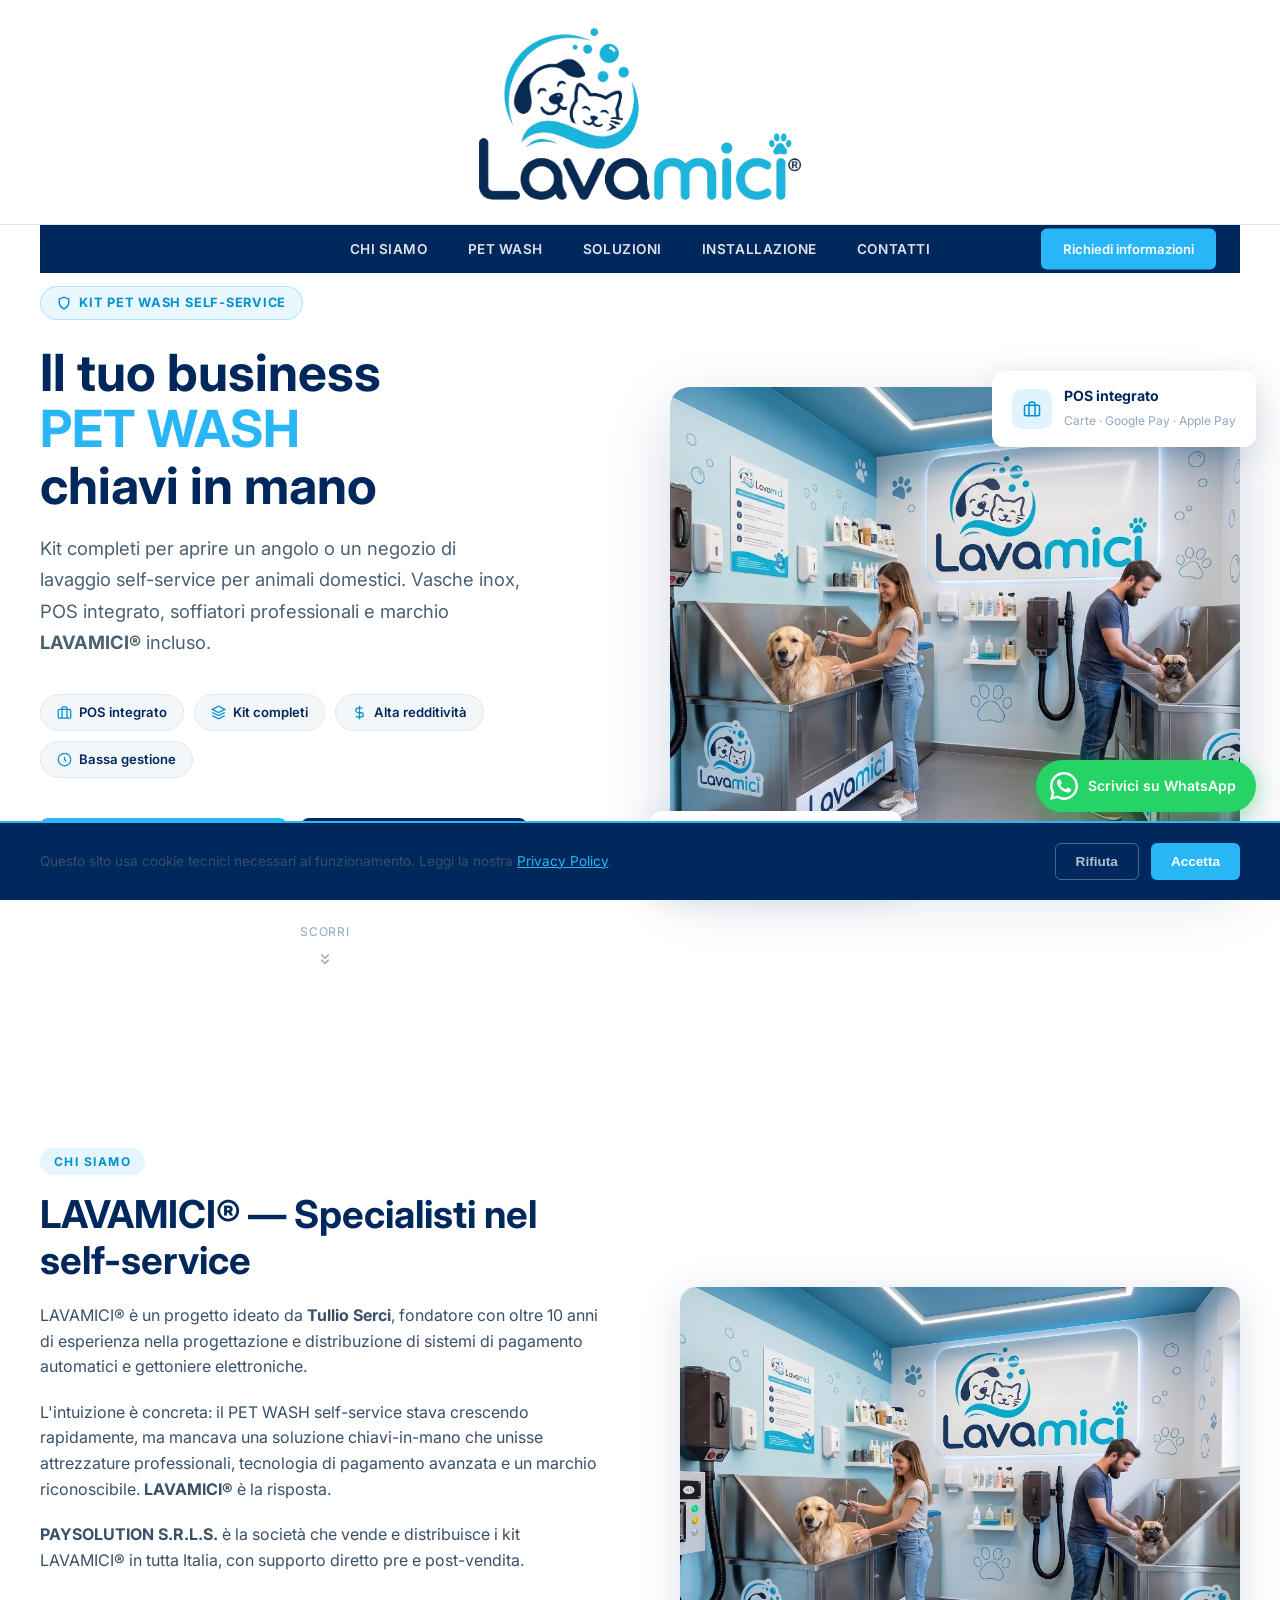
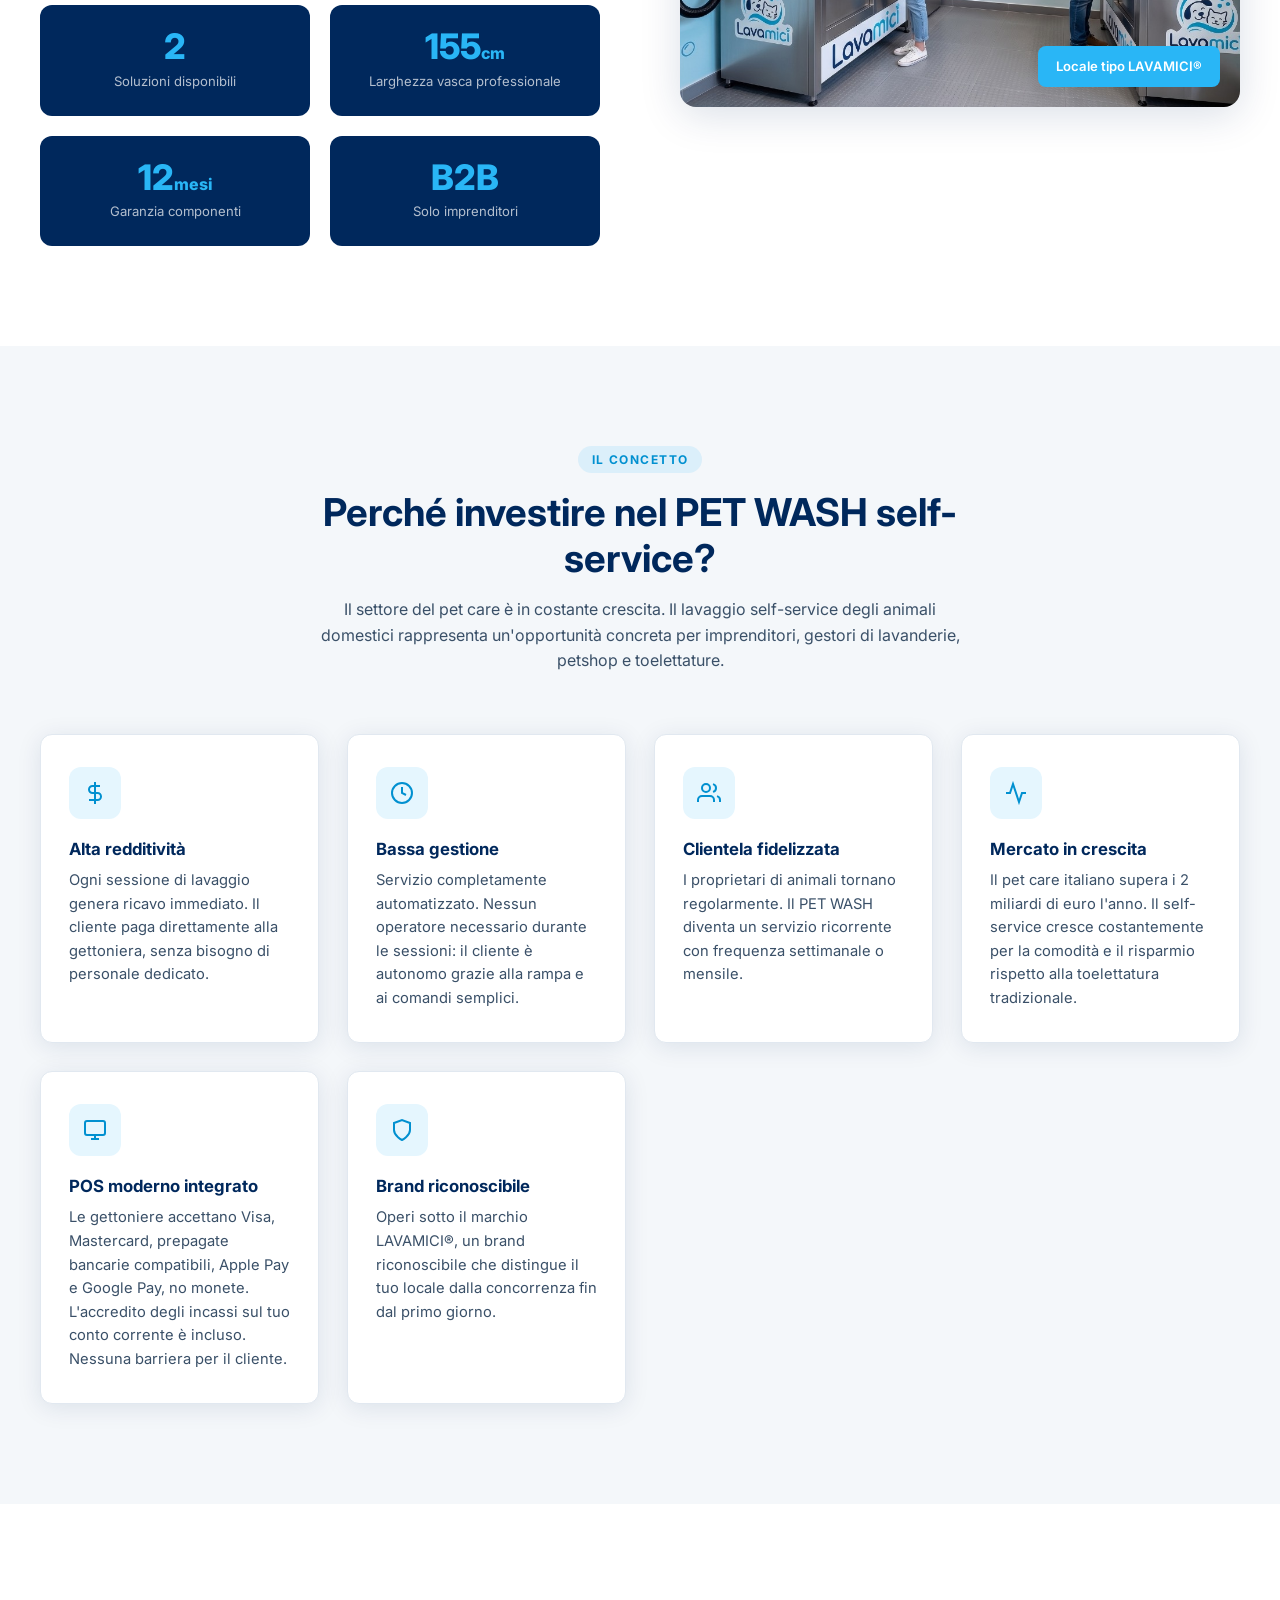
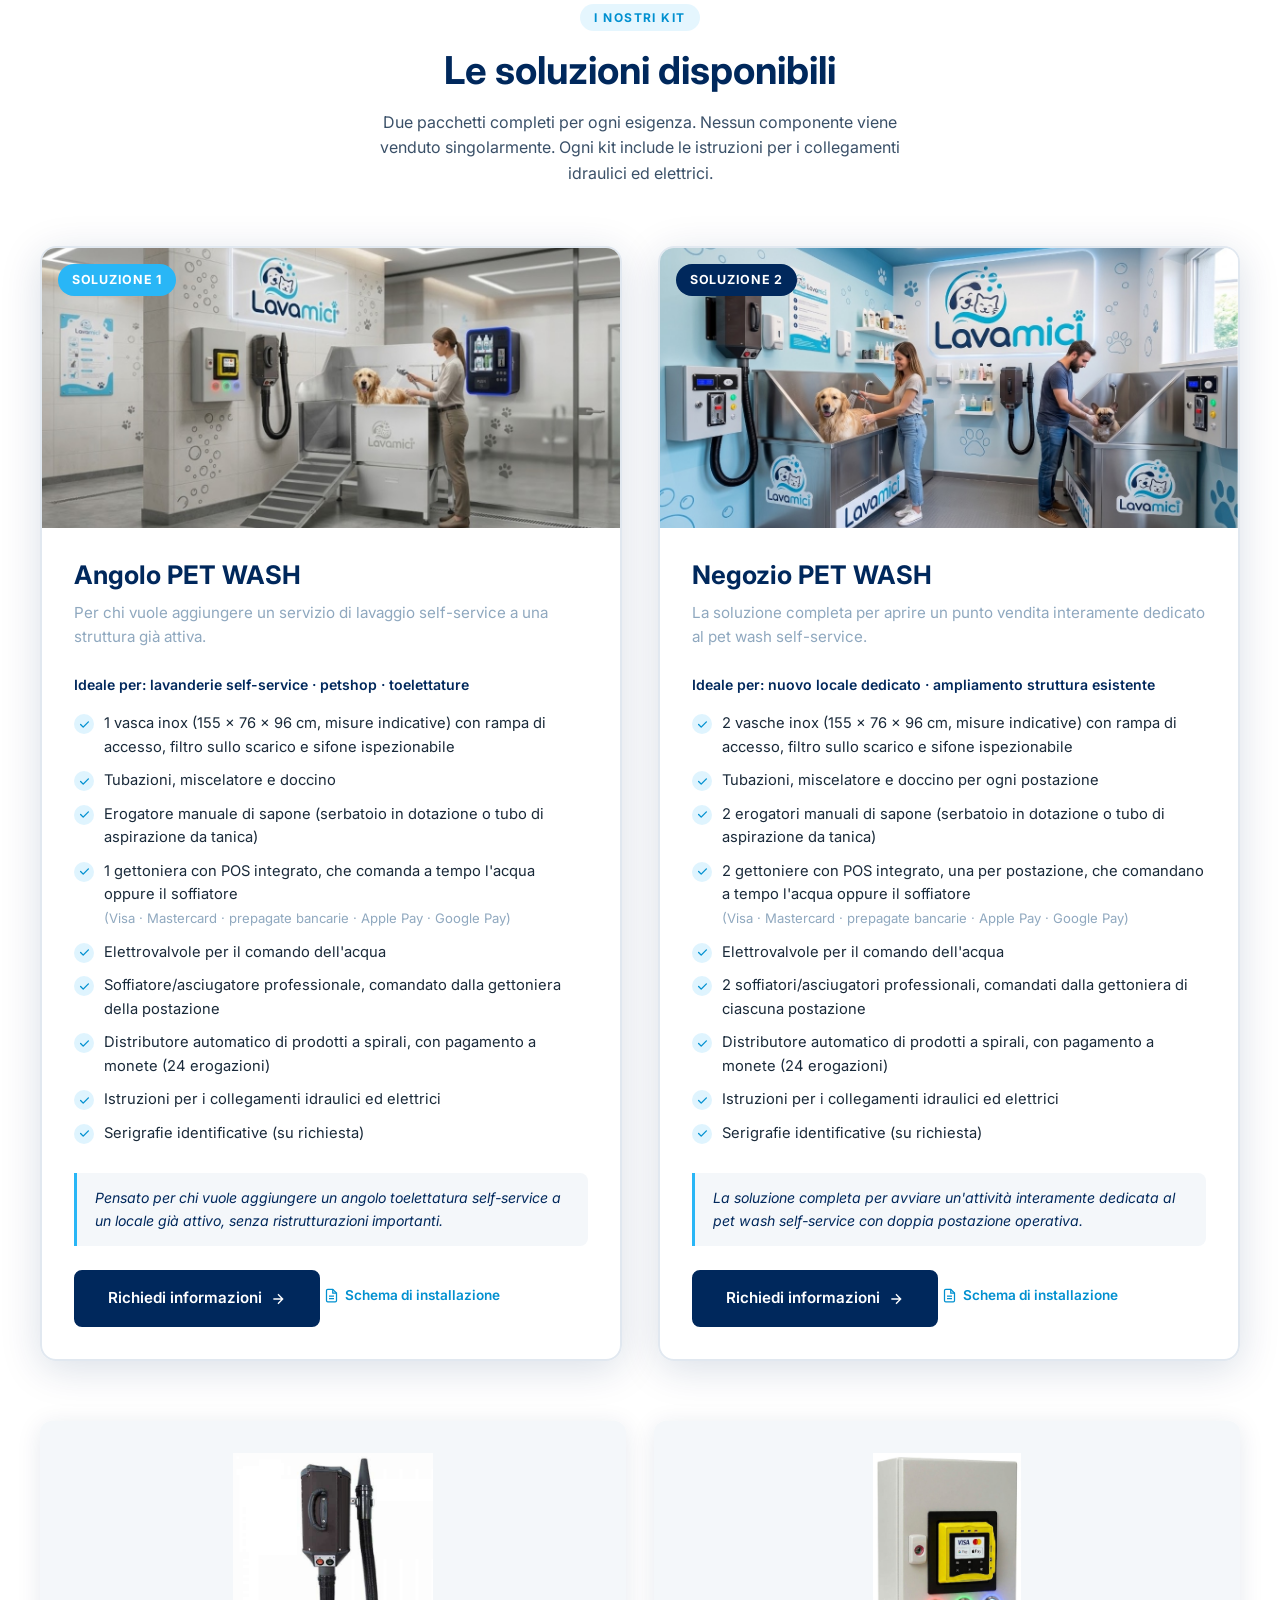
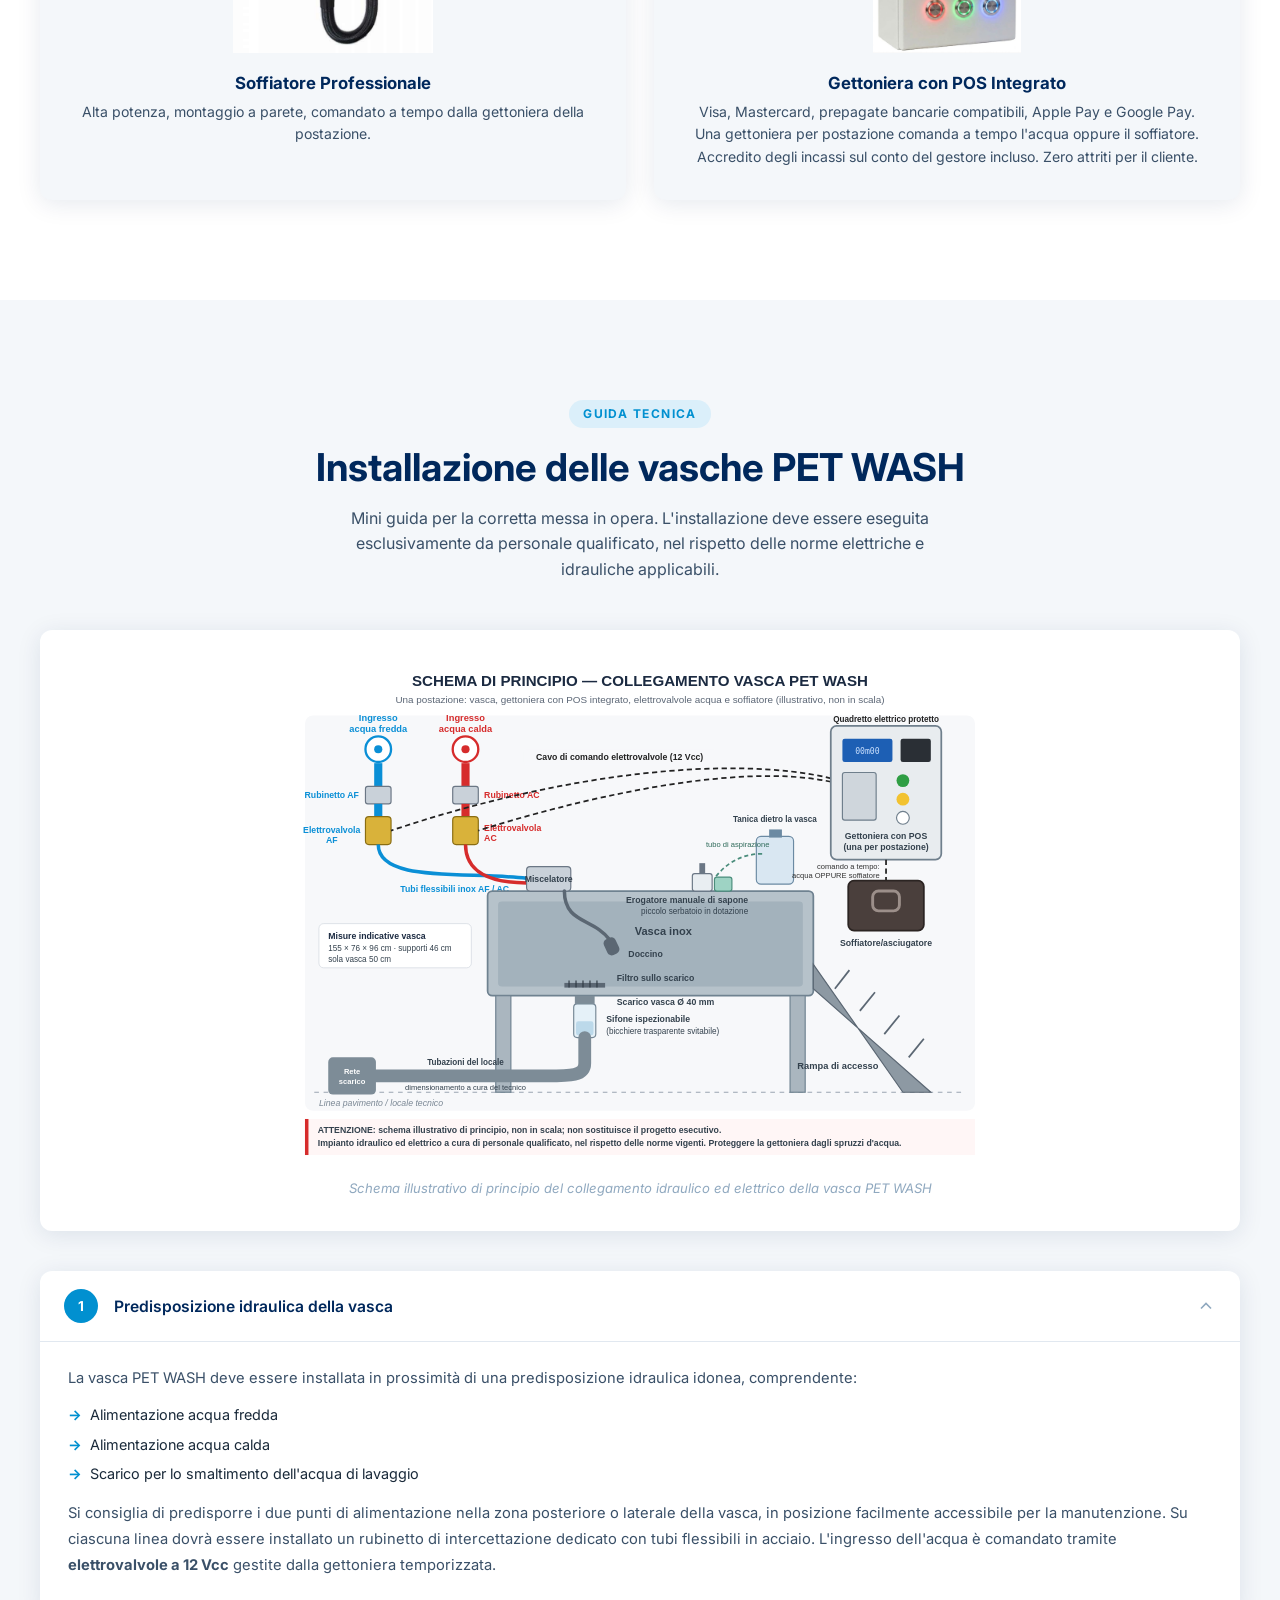
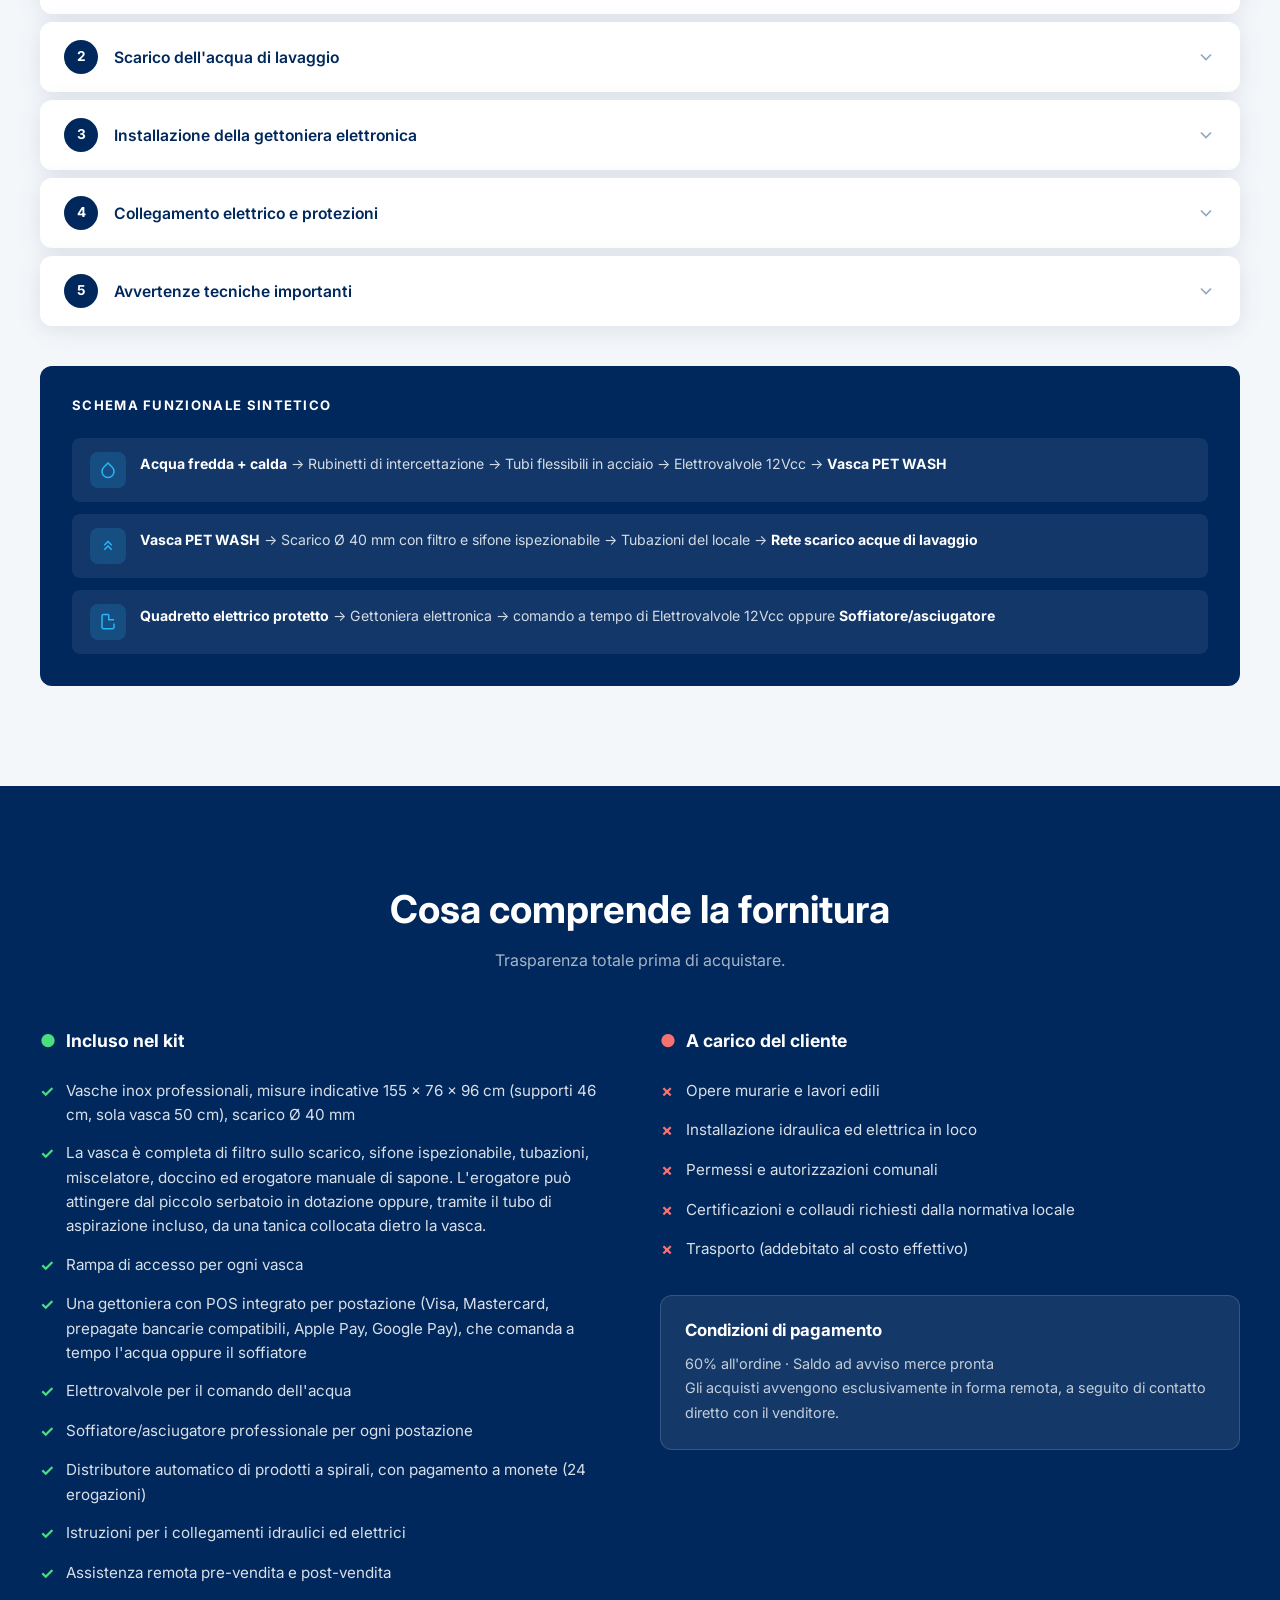
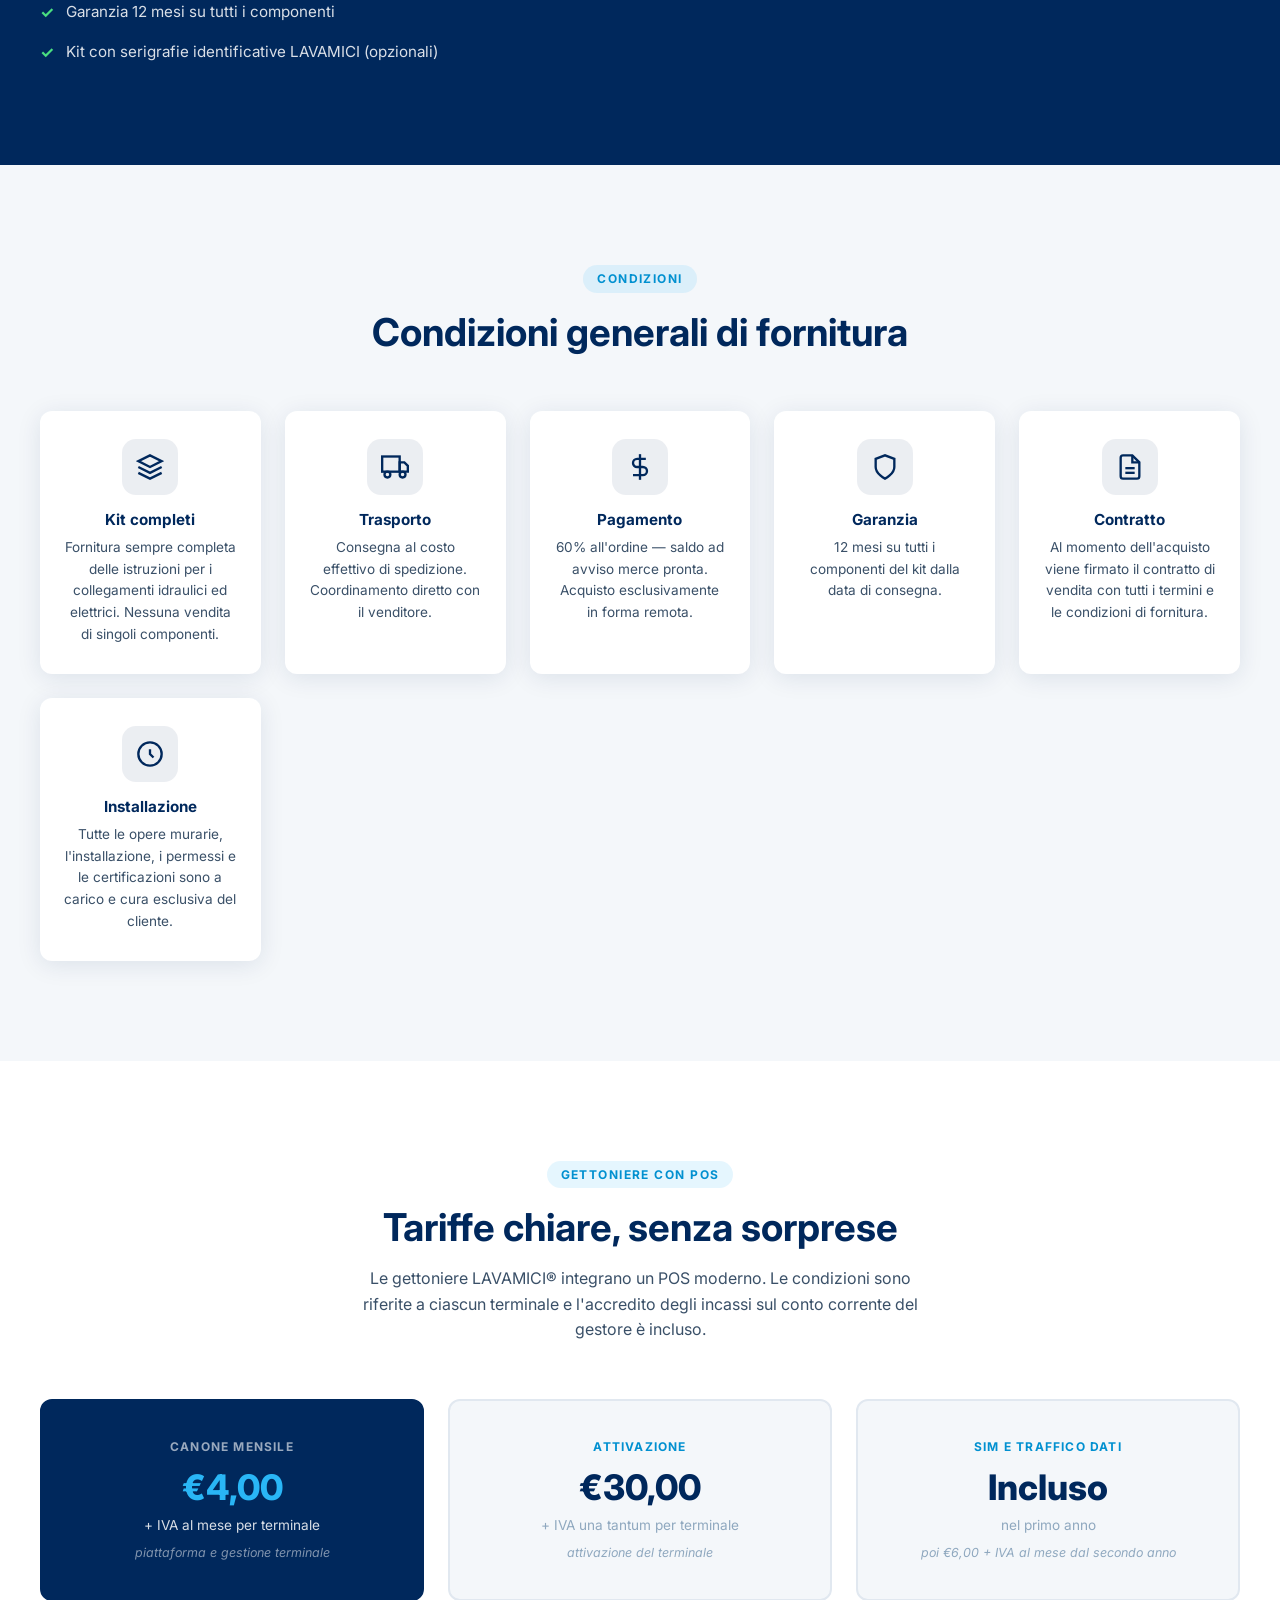
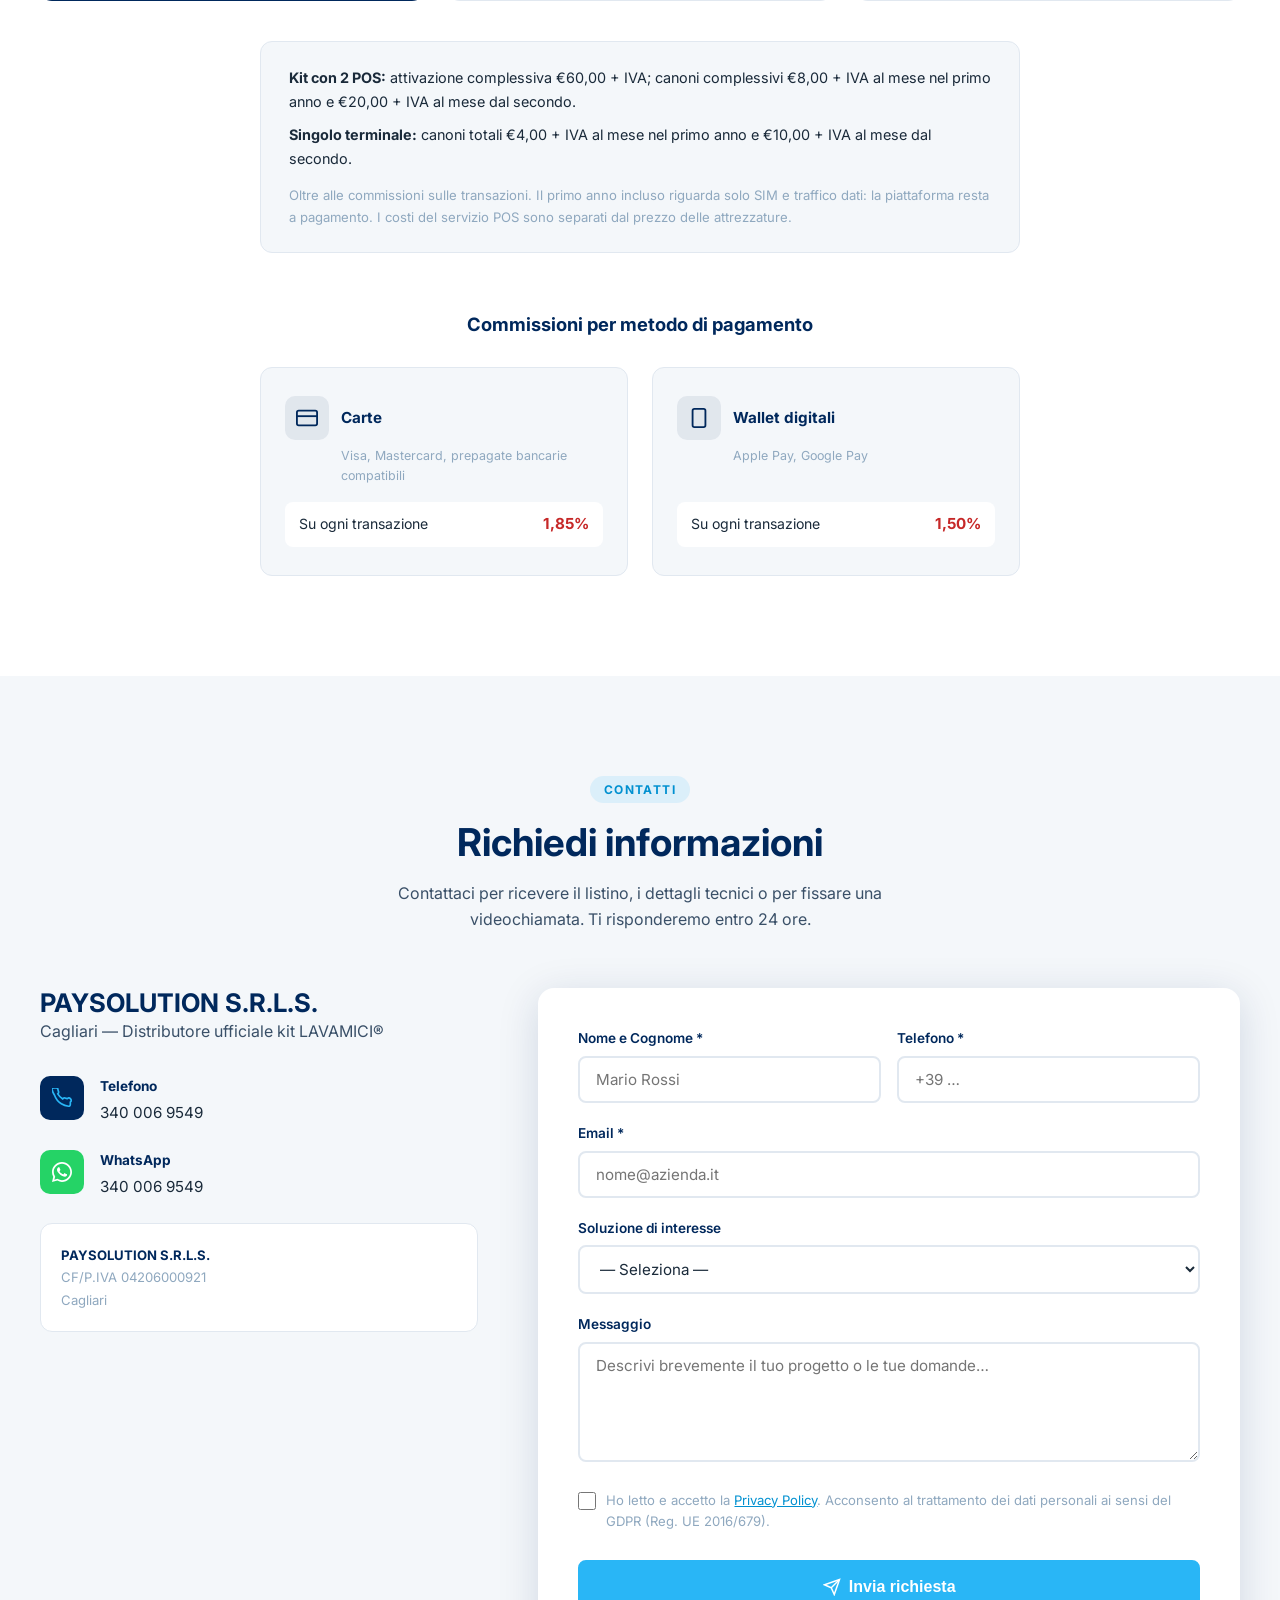
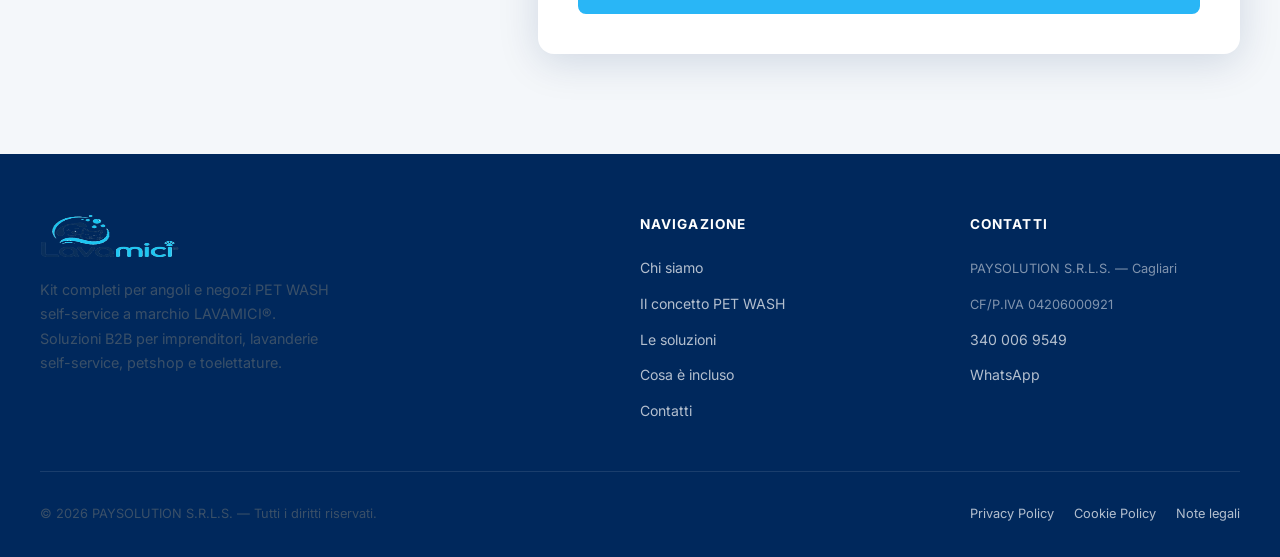
==== commit a3d4ccd9: "Rimuove marchio Phoenix dalle foto dei soffiatori e rifà lo schema di installazione - schema illustr" ====
--- a/index.html
+++ b/index.html
@@ -435,8 +435,8 @@
 
     <!-- Schema tecnico -->
     <div class="install-schema-wrap fade-in">
-      <img src="assets/images/vasca-installazione.png"
-           alt="Schema illustrativo di principio del collegamento vasca PET WASH LAVAMICI®"
+      <img src="assets/images/vasca-installazione.svg"
+           alt="Schema illustrativo di principio del collegamento della vasca PET WASH LAVAMICI®: ingressi acqua fredda e calda con elettrovalvole, miscelatore e doccino, erogatore manuale di sapone, filtro e sifone ispezionabile sullo scarico Ø 40 mm, gettoniera con POS e soffiatore"
            class="install-schema-img"
            loading="lazy">
       <p class="install-schema-caption">Schema illustrativo di principio del collegamento idraulico ed elettrico della vasca PET WASH</p>
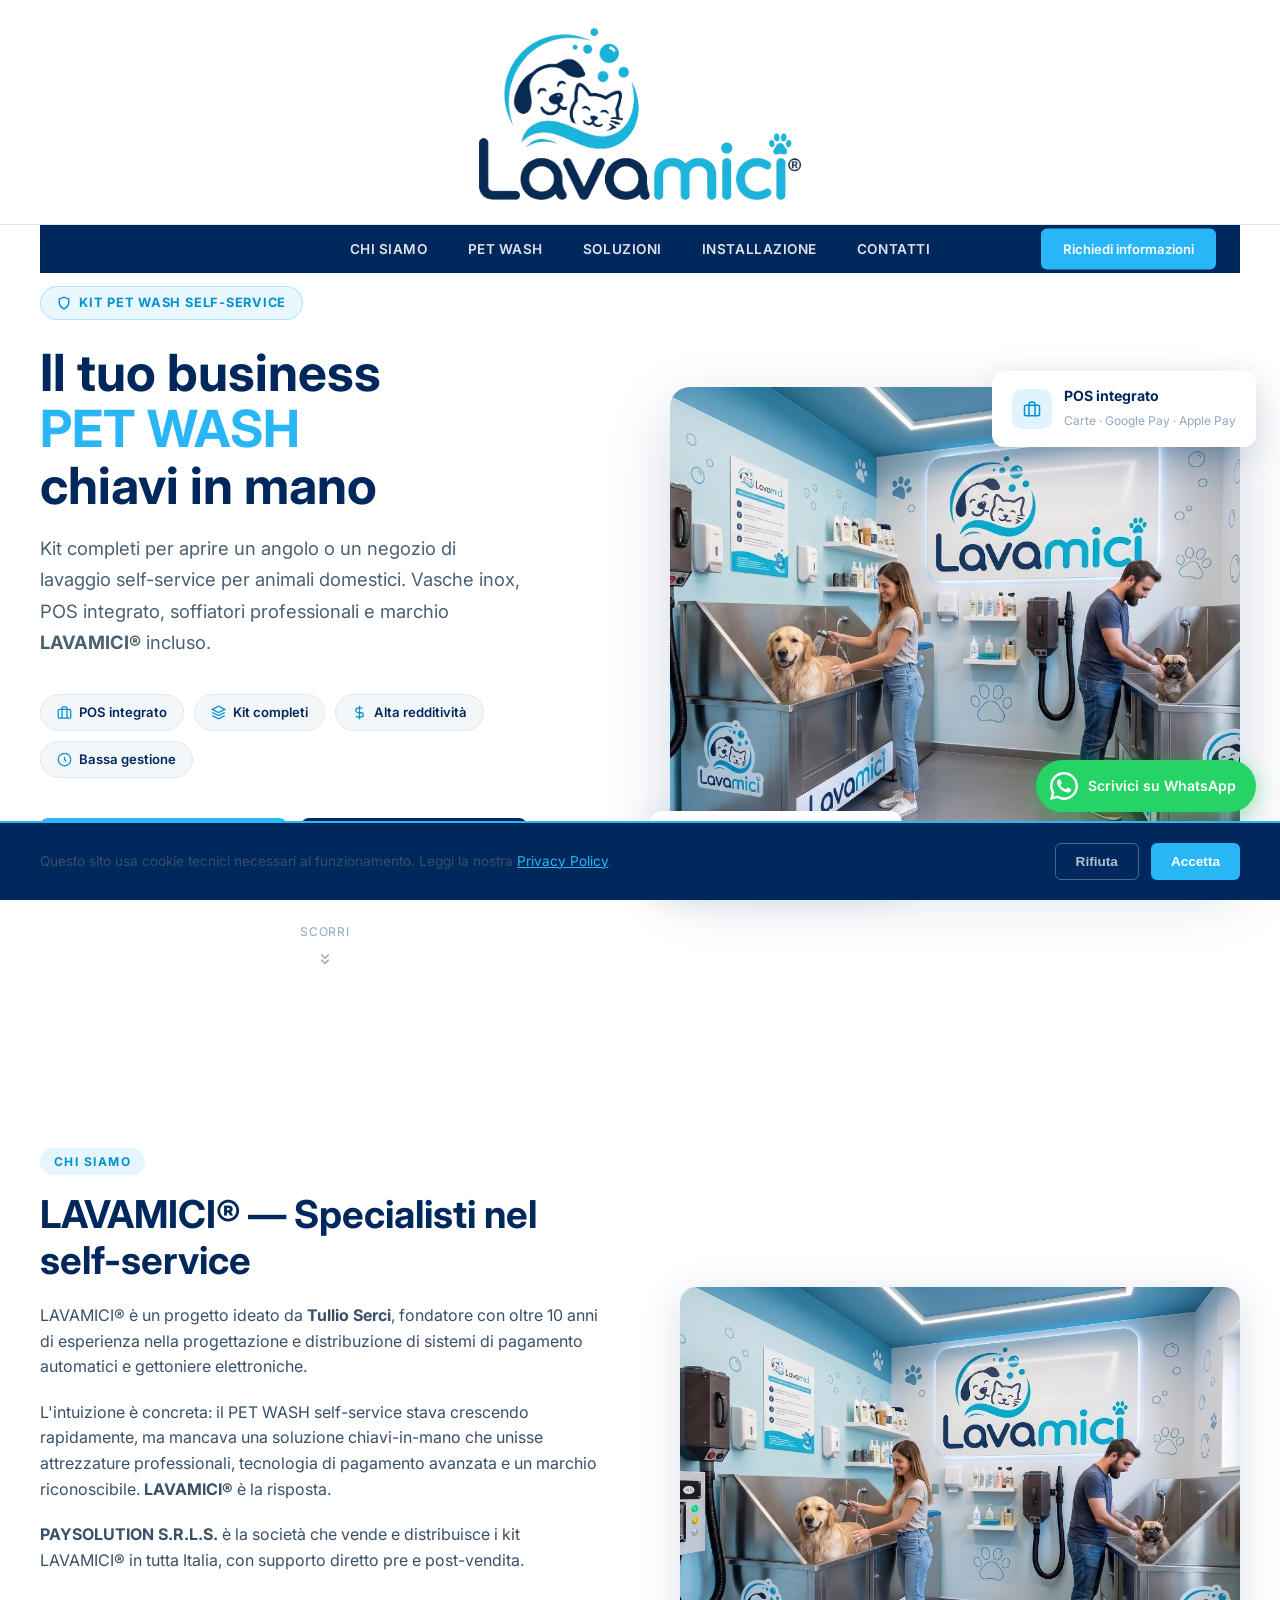
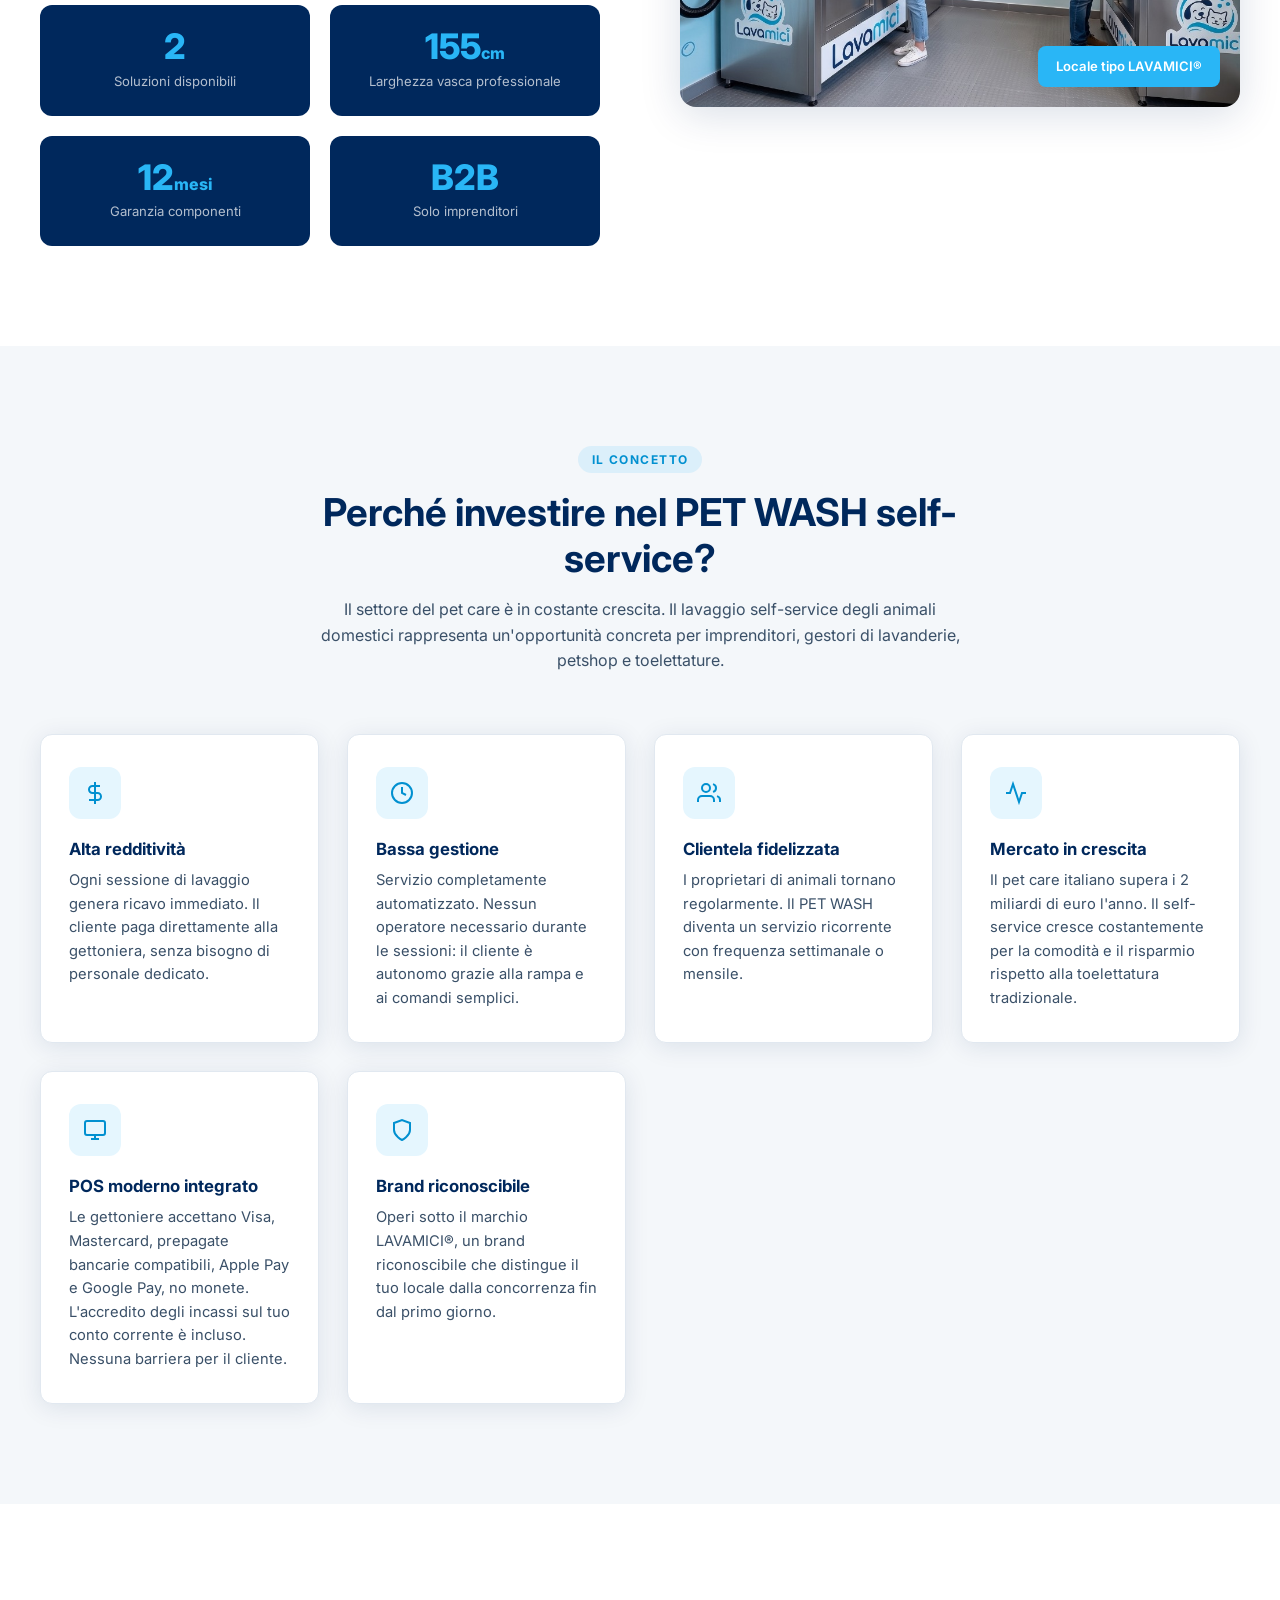
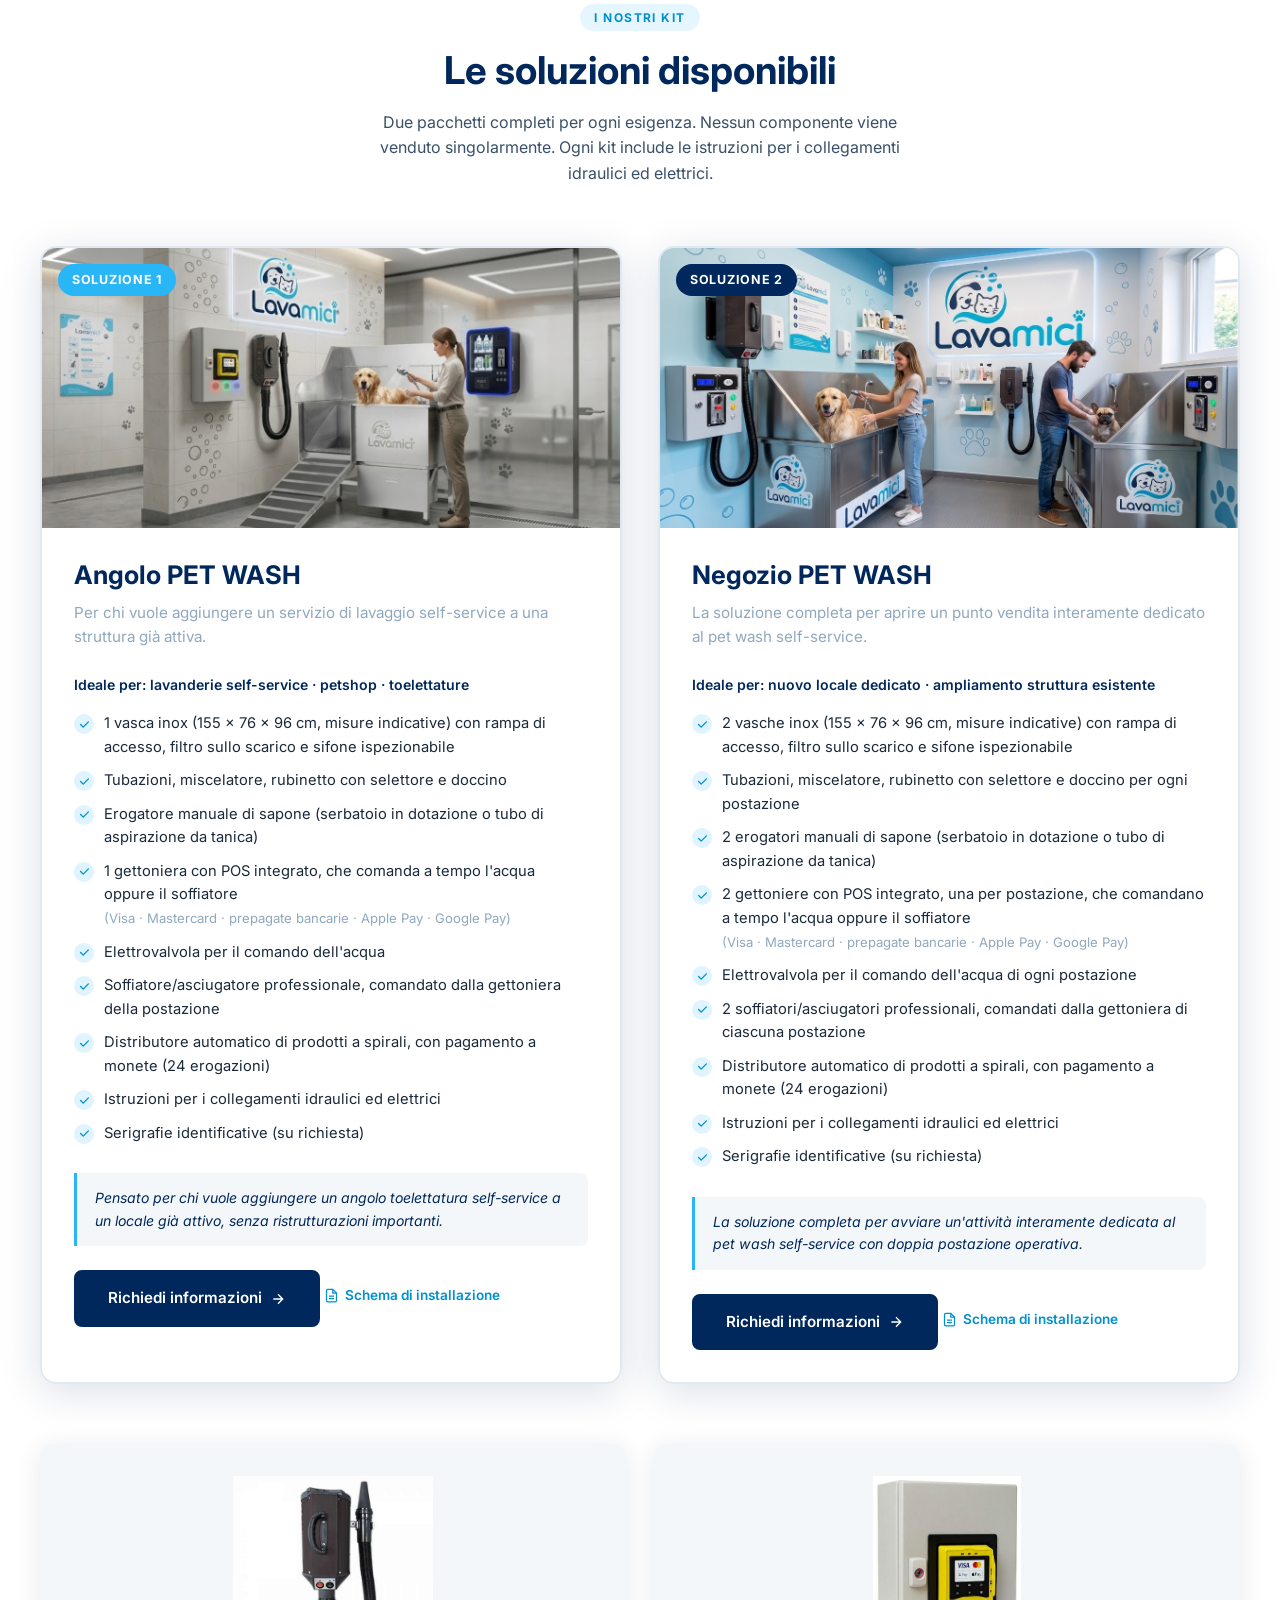
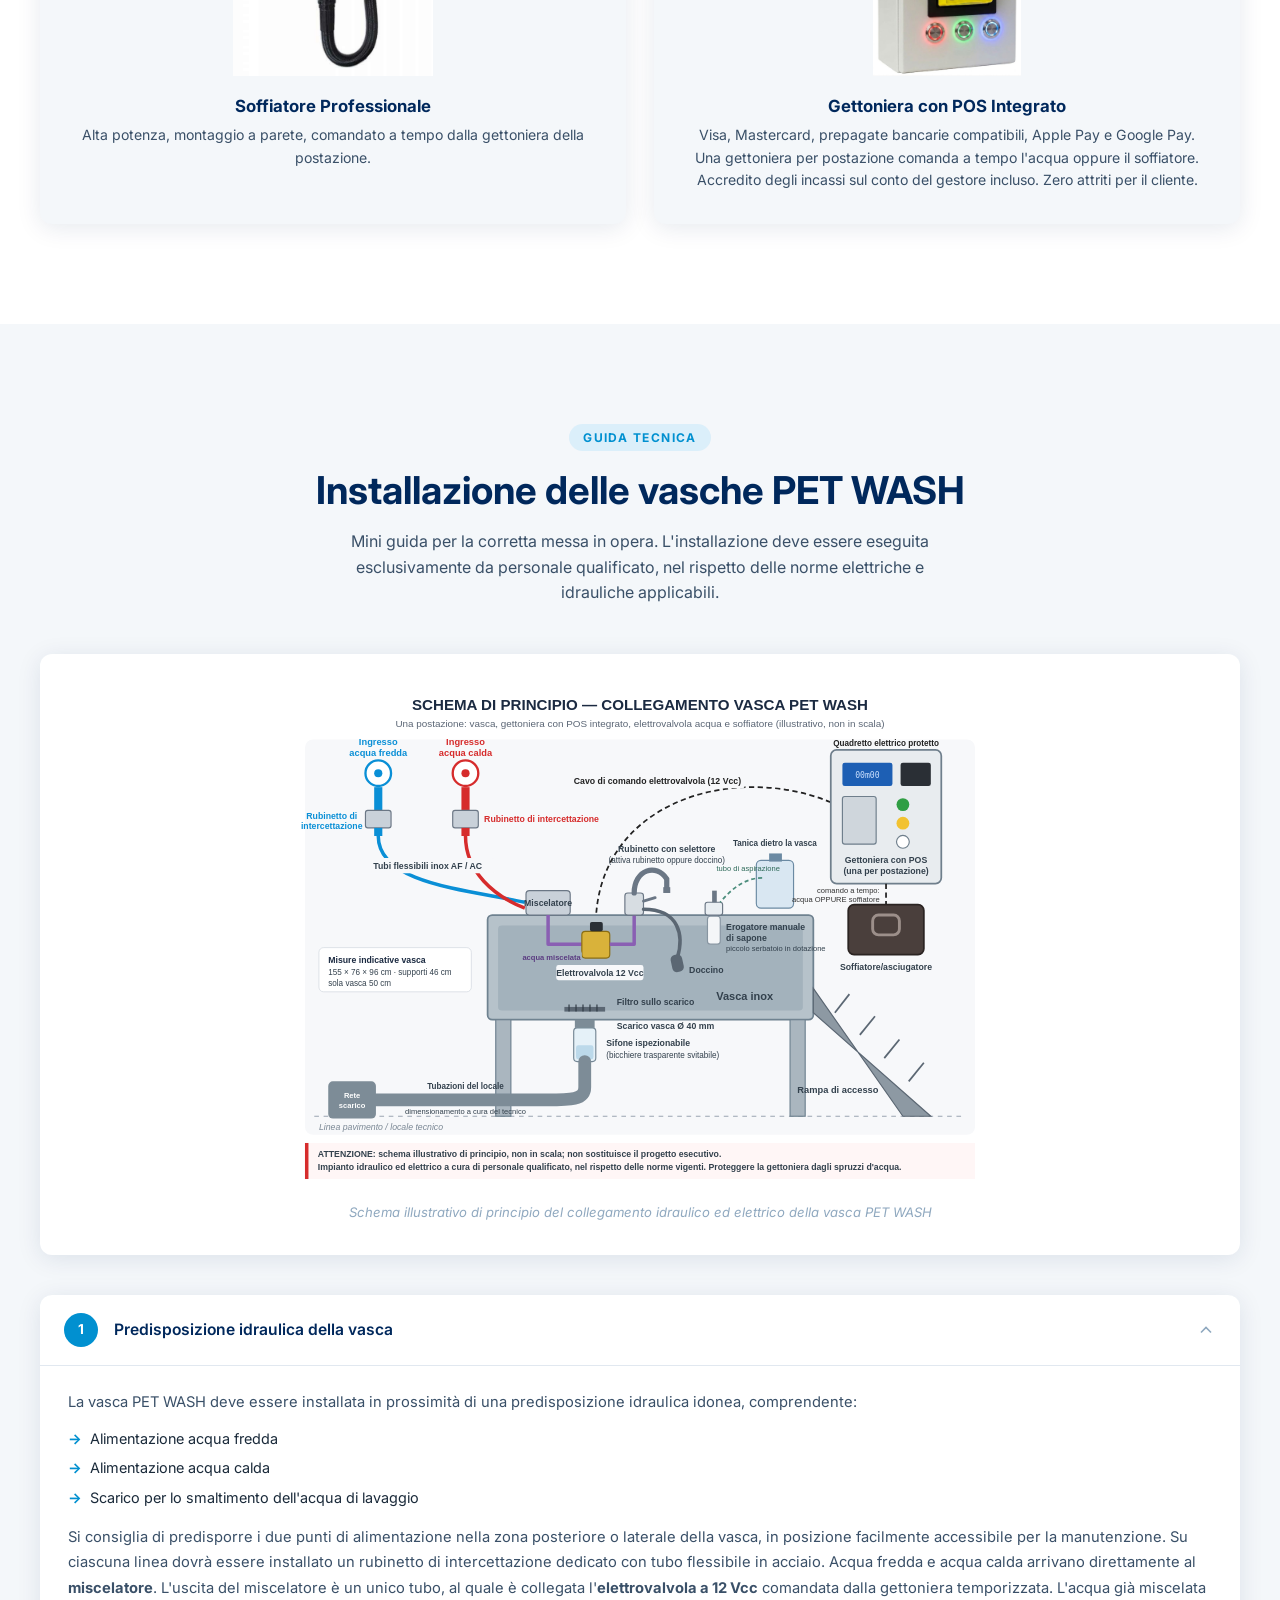
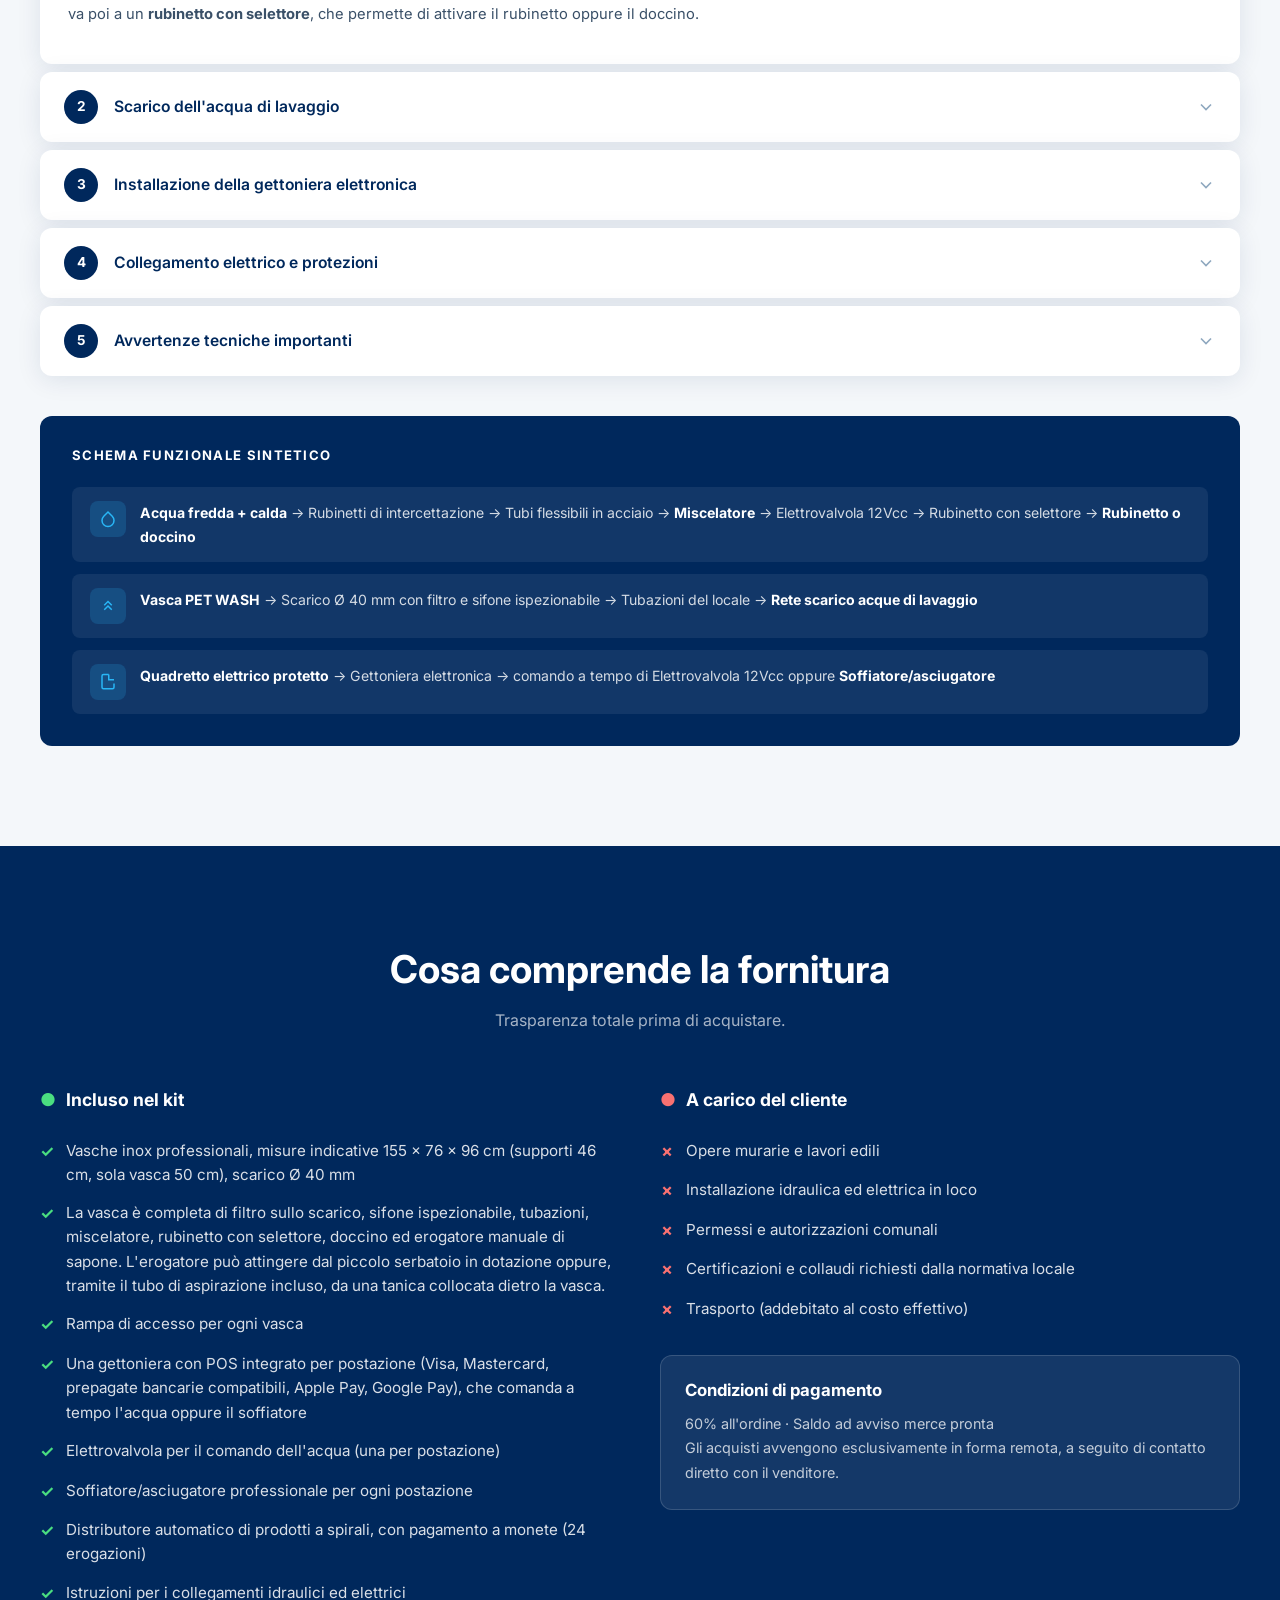
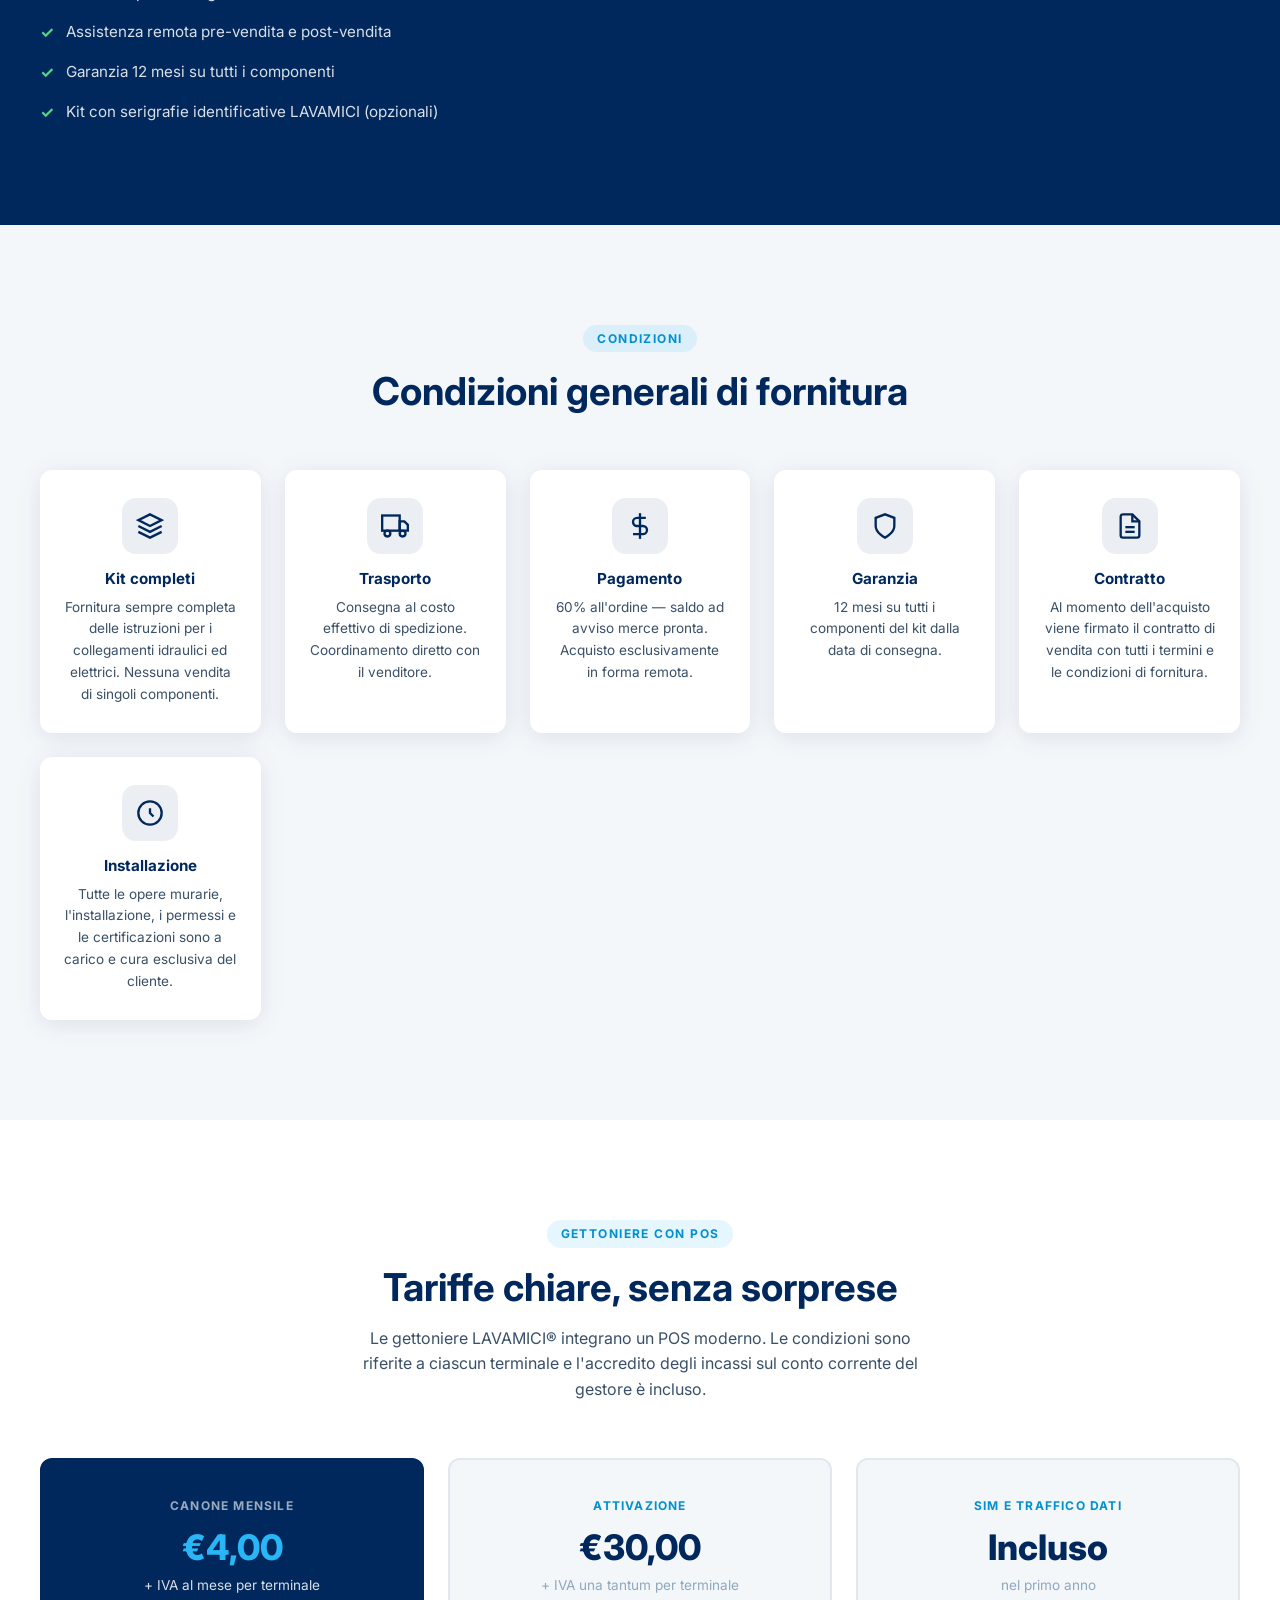
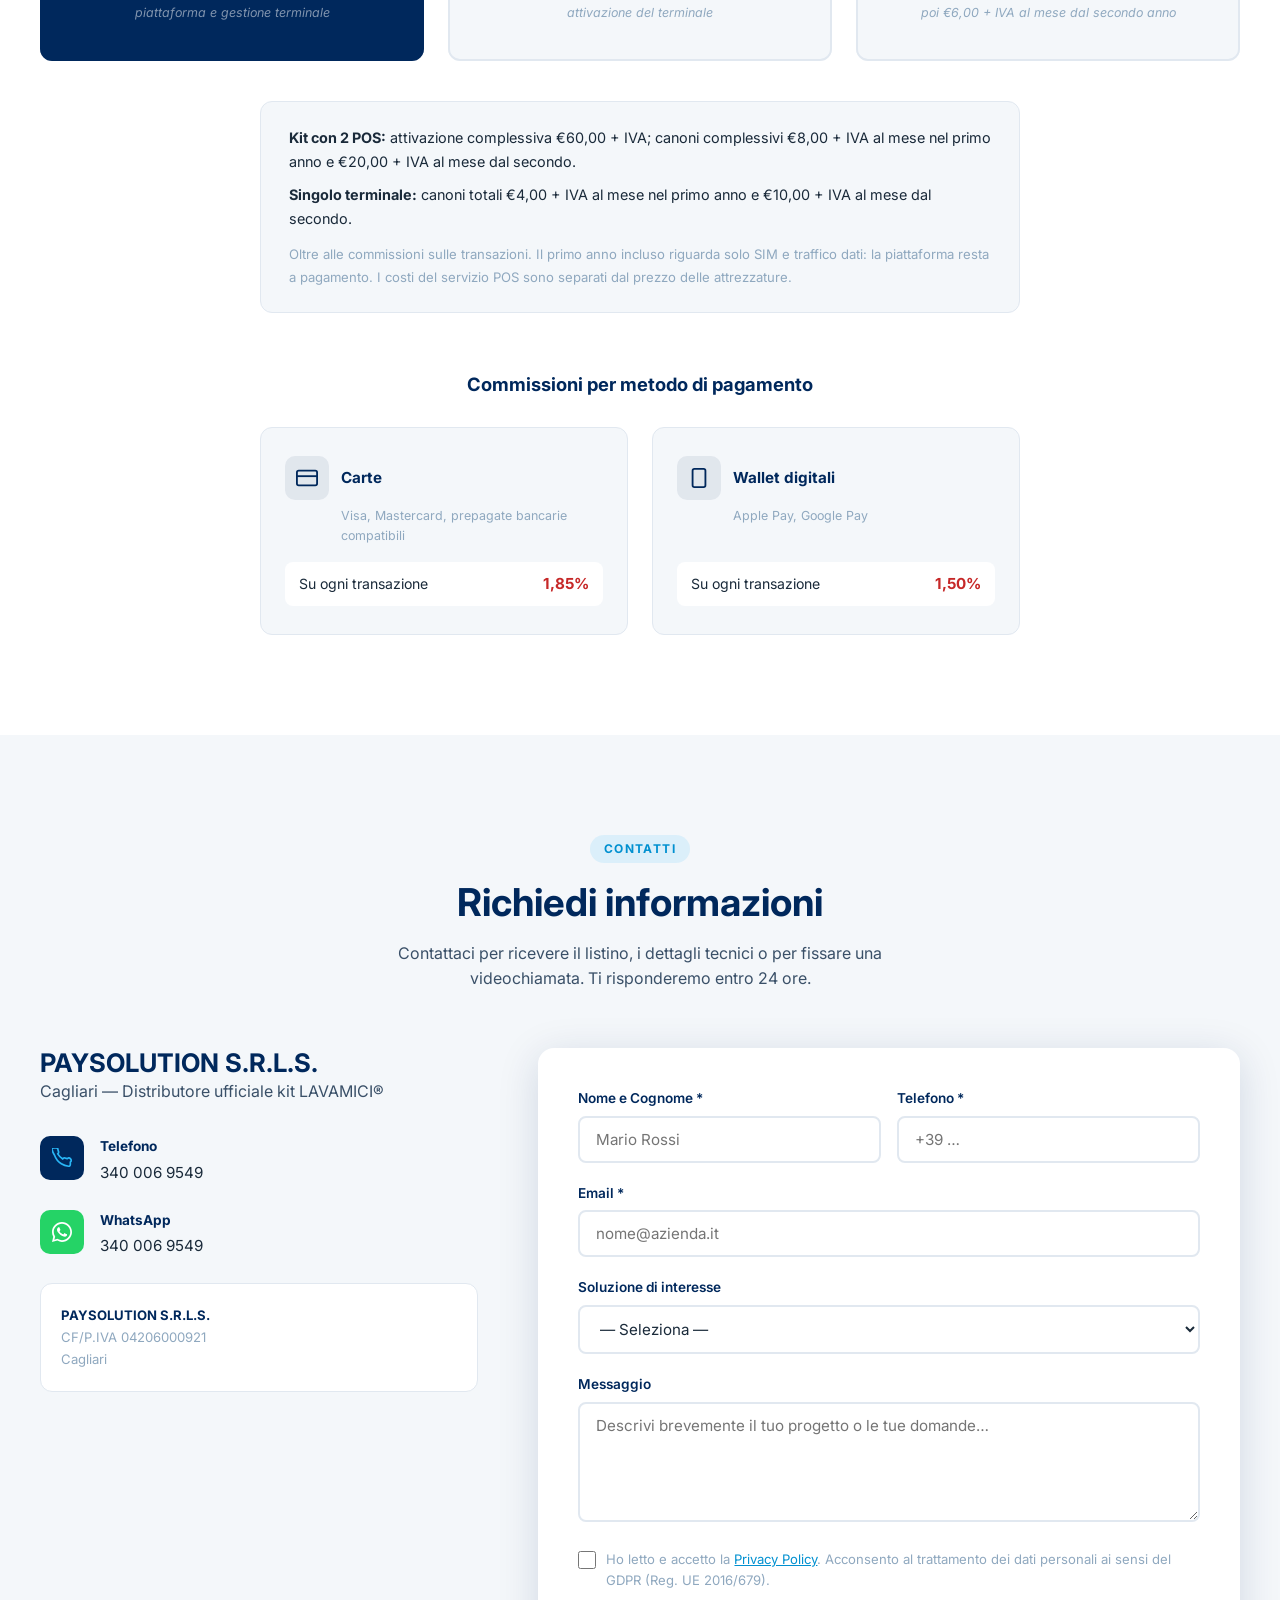
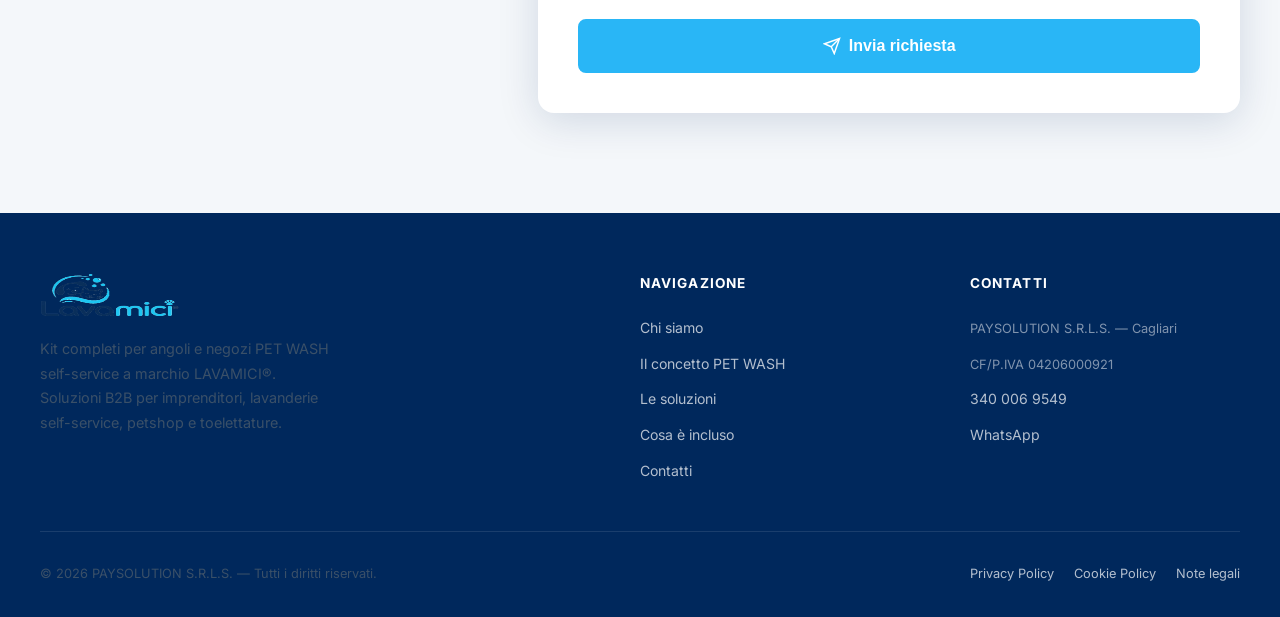
==== commit 70d0d729: "Aggiorna parte idraulica: acqua diretta al miscelatore, unica elettrovalvola, rubinetto con selettor" ====
--- a/index.html
+++ b/index.html
@@ -327,12 +327,12 @@
           </p>
           <ul class="kit-list" aria-label="Composizione kit Angolo PET WASH">
             <li>1 vasca inox (155 × 76 × 96 cm, misure indicative) con rampa di accesso, filtro sullo scarico e sifone ispezionabile</li>
-            <li>Tubazioni, miscelatore e doccino</li>
+            <li>Tubazioni, miscelatore, rubinetto con selettore e doccino</li>
             <li>Erogatore manuale di sapone (serbatoio in dotazione o tubo di aspirazione da tanica)</li>
             <li><span>1 gettoniera con POS integrato, che comanda a tempo l'acqua oppure il soffiatore<br>
               <span style="font-size:0.82rem;color:var(--gray-3);">(Visa · Mastercard · prepagate bancarie · Apple Pay · Google Pay)</span></span>
             </li>
-            <li>Elettrovalvole per il comando dell'acqua</li>
+            <li>Elettrovalvola per il comando dell'acqua</li>
             <li>Soffiatore/asciugatore professionale, comandato dalla gettoniera della postazione</li>
             <li>Distributore automatico di prodotti a spirali, con pagamento a monete (24 erogazioni)</li>
             <li>Istruzioni per i collegamenti idraulici ed elettrici</li>
@@ -370,12 +370,12 @@
           </p>
           <ul class="kit-list" aria-label="Composizione kit Negozio PET WASH">
             <li>2 vasche inox (155 × 76 × 96 cm, misure indicative) con rampa di accesso, filtro sullo scarico e sifone ispezionabile</li>
-            <li>Tubazioni, miscelatore e doccino per ogni postazione</li>
+            <li>Tubazioni, miscelatore, rubinetto con selettore e doccino per ogni postazione</li>
             <li>2 erogatori manuali di sapone (serbatoio in dotazione o tubo di aspirazione da tanica)</li>
             <li><span>2 gettoniere con POS integrato, una per postazione, che comandano a tempo l'acqua oppure il soffiatore<br>
               <span style="font-size:0.82rem;color:var(--gray-3);">(Visa · Mastercard · prepagate bancarie · Apple Pay · Google Pay)</span></span>
             </li>
-            <li>Elettrovalvole per il comando dell'acqua</li>
+            <li>Elettrovalvola per il comando dell'acqua di ogni postazione</li>
             <li>2 soffiatori/asciugatori professionali, comandati dalla gettoniera di ciascuna postazione</li>
             <li>Distributore automatico di prodotti a spirali, con pagamento a monete (24 erogazioni)</li>
             <li>Istruzioni per i collegamenti idraulici ed elettrici</li>
@@ -436,7 +436,7 @@
     <!-- Schema tecnico -->
     <div class="install-schema-wrap fade-in">
       <img src="assets/images/vasca-installazione.svg"
-           alt="Schema illustrativo di principio del collegamento della vasca PET WASH LAVAMICI®: ingressi acqua fredda e calda con elettrovalvole, miscelatore e doccino, erogatore manuale di sapone, filtro e sifone ispezionabile sullo scarico Ø 40 mm, gettoniera con POS e soffiatore"
+           alt="Schema illustrativo di principio del collegamento della vasca PET WASH LAVAMICI®: ingressi acqua fredda e calda collegati direttamente al miscelatore, uscita miscelata con elettrovalvola e rubinetto con selettore (rubinetto o doccino), erogatore manuale di sapone, filtro e sifone ispezionabile sullo scarico Ø 40 mm, gettoniera con POS e soffiatore"
            class="install-schema-img"
            loading="lazy">
       <p class="install-schema-caption">Schema illustrativo di principio del collegamento idraulico ed elettrico della vasca PET WASH</p>
@@ -458,7 +458,7 @@
             <li>Alimentazione acqua calda</li>
             <li>Scarico per lo smaltimento dell'acqua di lavaggio</li>
           </ul>
-          <p>Si consiglia di predisporre i due punti di alimentazione nella zona posteriore o laterale della vasca, in posizione facilmente accessibile per la manutenzione. Su ciascuna linea dovrà essere installato un rubinetto di intercettazione dedicato con tubi flessibili in acciaio. L'ingresso dell'acqua è comandato tramite <strong>elettrovalvole a 12 Vcc</strong> gestite dalla gettoniera temporizzata.</p>
+          <p>Si consiglia di predisporre i due punti di alimentazione nella zona posteriore o laterale della vasca, in posizione facilmente accessibile per la manutenzione. Su ciascuna linea dovrà essere installato un rubinetto di intercettazione dedicato con tubo flessibile in acciaio. Acqua fredda e acqua calda arrivano direttamente al <strong>miscelatore</strong>. L'uscita del miscelatore è un unico tubo, al quale è collegata l'<strong>elettrovalvola a 12 Vcc</strong> comandata dalla gettoniera temporizzata. L'acqua già miscelata va poi a un <strong>rubinetto con selettore</strong>, che permette di attivare il rubinetto oppure il doccino.</p>
         </div>
       </details>
 
@@ -512,7 +512,7 @@
             <li>Corrente nominale indicativa <strong>16 A</strong> (salvo verifica sulla potenza effettiva)</li>
             <li>Collegamento di terra conforme alle norme vigenti</li>
           </ul>
-          <p>Dalla gettoniera partiranno i collegamenti verso: elettrovalvola acqua fredda, elettrovalvola acqua calda, soffiatore/asciugatore ed eventuali accessori. Le elettrovalvole devono essere alimentate a <strong>12 Vcc</strong> tramite apposito alimentatore.</p>
+          <p>Dalla gettoniera partiranno i collegamenti verso: elettrovalvola dell'acqua miscelata e soffiatore/asciugatore. L'elettrovalvola deve essere alimentata a <strong>12 Vcc</strong> tramite apposito alimentatore.</p>
         </div>
       </details>
 
@@ -527,7 +527,8 @@
           <ul>
             <li>Corretto serraggio dei raccordi idraulici, assenza di perdite d'acqua</li>
             <li>Corretto funzionamento dello scarico</li>
-            <li>Corretta apertura e chiusura delle elettrovalvole</li>
+            <li>Corretta apertura e chiusura dell'elettrovalvola</li>
+            <li>Corretto funzionamento del selettore rubinetto/doccino</li>
             <li>Corretta programmazione dei tempi sulla gettoniera</li>
             <li>Corretto funzionamento del soffiatore/asciugatore</li>
             <li>Presenza e continuità del collegamento di terra</li>
@@ -547,7 +548,7 @@
           <div class="schema-flow-icon">
             <svg width="18" height="18" viewBox="0 0 24 24" fill="none" stroke="currentColor" stroke-width="2" aria-hidden="true"><path d="M12 2.69l5.66 5.66a8 8 0 11-11.31 0z"/></svg>
           </div>
-          <span><strong>Acqua fredda + calda</strong> → Rubinetti di intercettazione → Tubi flessibili in acciaio → Elettrovalvole 12Vcc → <strong>Vasca PET WASH</strong></span>
+          <span><strong>Acqua fredda + calda</strong> → Rubinetti di intercettazione → Tubi flessibili in acciaio → <strong>Miscelatore</strong> → Elettrovalvola 12Vcc → Rubinetto con selettore → <strong>Rubinetto o doccino</strong></span>
         </div>
         <div class="schema-flow">
           <div class="schema-flow-icon">
@@ -559,7 +560,7 @@
           <div class="schema-flow-icon">
             <svg width="18" height="18" viewBox="0 0 24 24" fill="none" stroke="currentColor" stroke-width="2" aria-hidden="true"><polyline points="13 2 13 9 20 9"/><path d="M20 14v5a2 2 0 01-2 2H6a2 2 0 01-2-2V4a2 2 0 012-2h7"/></svg>
           </div>
-          <span><strong>Quadretto elettrico protetto</strong> → Gettoniera elettronica → comando a tempo di Elettrovalvole 12Vcc oppure <strong>Soffiatore/asciugatore</strong></span>
+          <span><strong>Quadretto elettrico protetto</strong> → Gettoniera elettronica → comando a tempo di Elettrovalvola 12Vcc oppure <strong>Soffiatore/asciugatore</strong></span>
         </div>
       </div>
     </div>
@@ -577,10 +578,10 @@
         <h3><span class="dot">●</span> Incluso nel kit</h3>
         <ul class="incluso-list yes" aria-label="Cosa è incluso nel kit">
           <li>Vasche inox professionali, misure indicative 155 × 76 × 96 cm (supporti 46 cm, sola vasca 50 cm), scarico Ø 40 mm</li>
-          <li>La vasca è completa di filtro sullo scarico, sifone ispezionabile, tubazioni, miscelatore, doccino ed erogatore manuale di sapone. L'erogatore può attingere dal piccolo serbatoio in dotazione oppure, tramite il tubo di aspirazione incluso, da una tanica collocata dietro la vasca.</li>
+          <li>La vasca è completa di filtro sullo scarico, sifone ispezionabile, tubazioni, miscelatore, rubinetto con selettore, doccino ed erogatore manuale di sapone. L'erogatore può attingere dal piccolo serbatoio in dotazione oppure, tramite il tubo di aspirazione incluso, da una tanica collocata dietro la vasca.</li>
           <li>Rampa di accesso per ogni vasca</li>
           <li>Una gettoniera con POS integrato per postazione (Visa, Mastercard, prepagate bancarie compatibili, Apple Pay, Google Pay), che comanda a tempo l'acqua oppure il soffiatore</li>
-          <li>Elettrovalvole per il comando dell'acqua</li>
+          <li>Elettrovalvola per il comando dell'acqua (una per postazione)</li>
           <li>Soffiatore/asciugatore professionale per ogni postazione</li>
           <li>Distributore automatico di prodotti a spirali, con pagamento a monete (24 erogazioni)</li>
           <li>Istruzioni per i collegamenti idraulici ed elettrici</li>
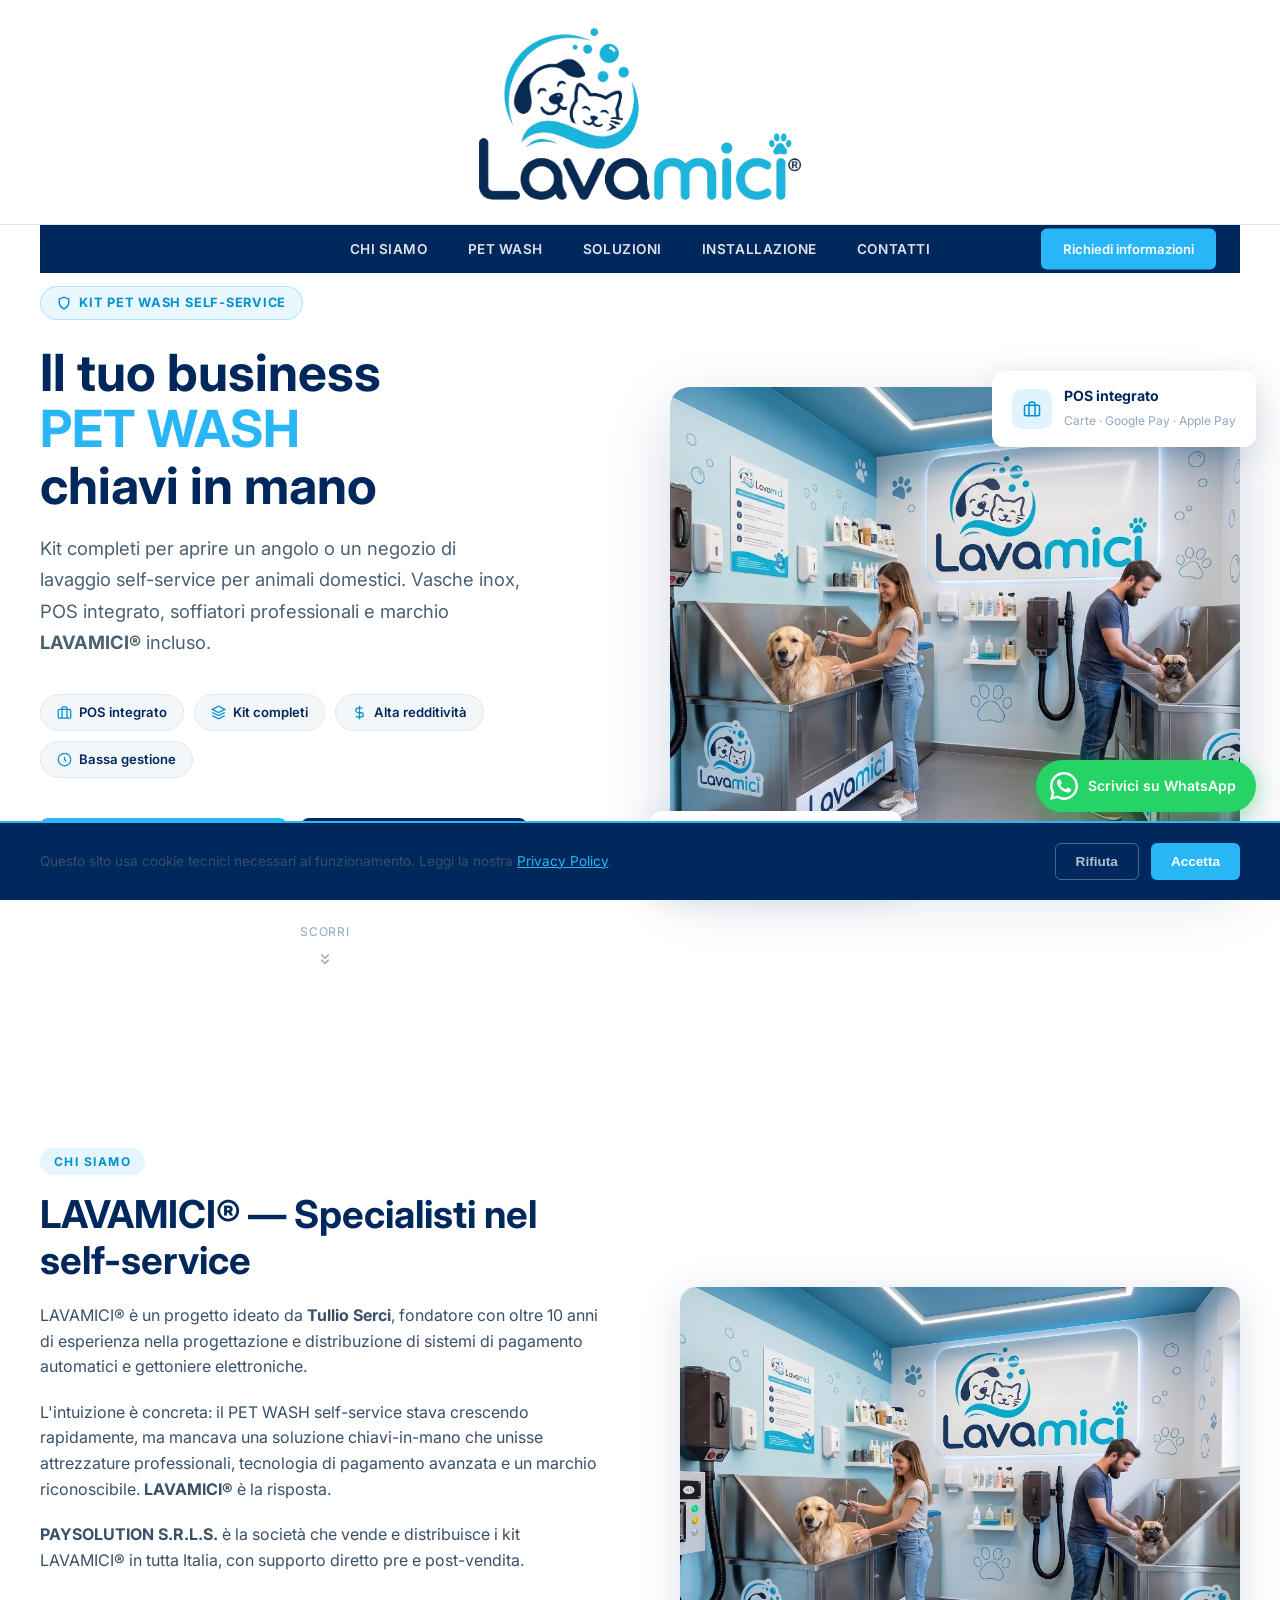
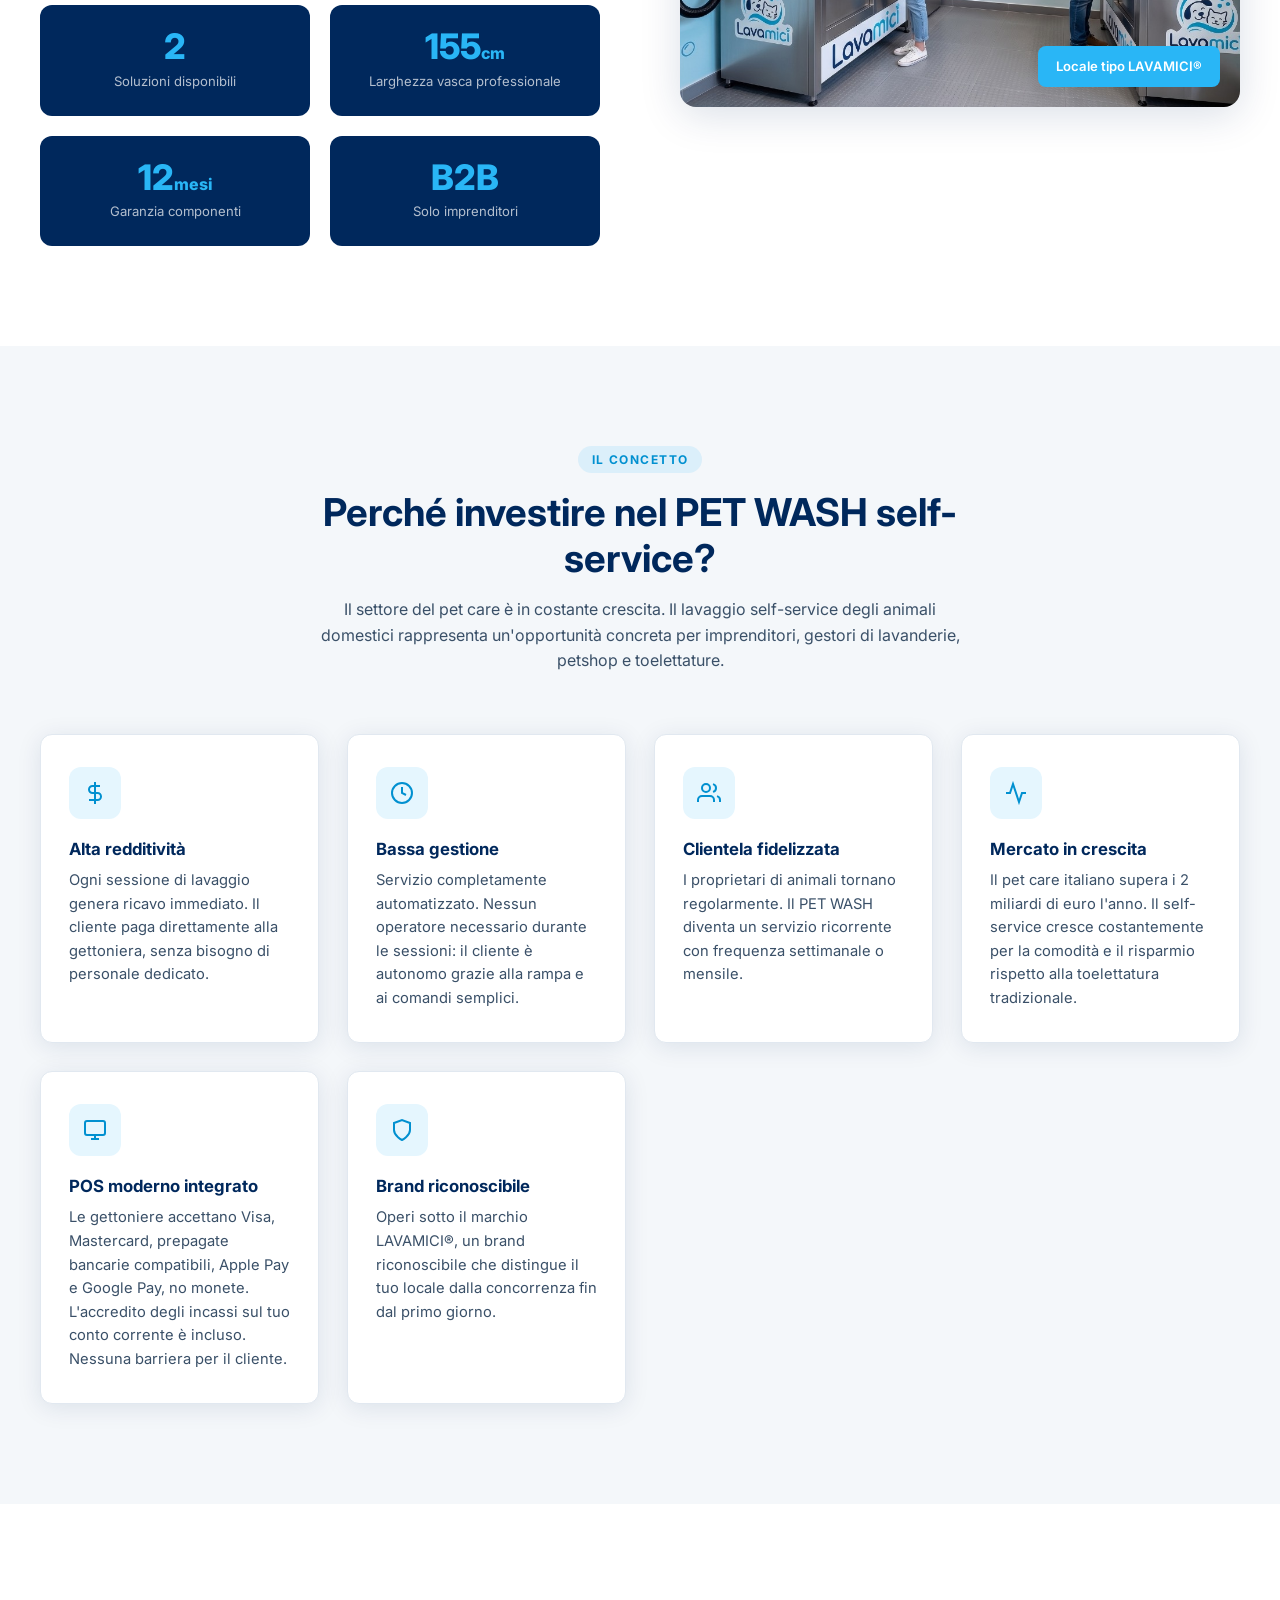
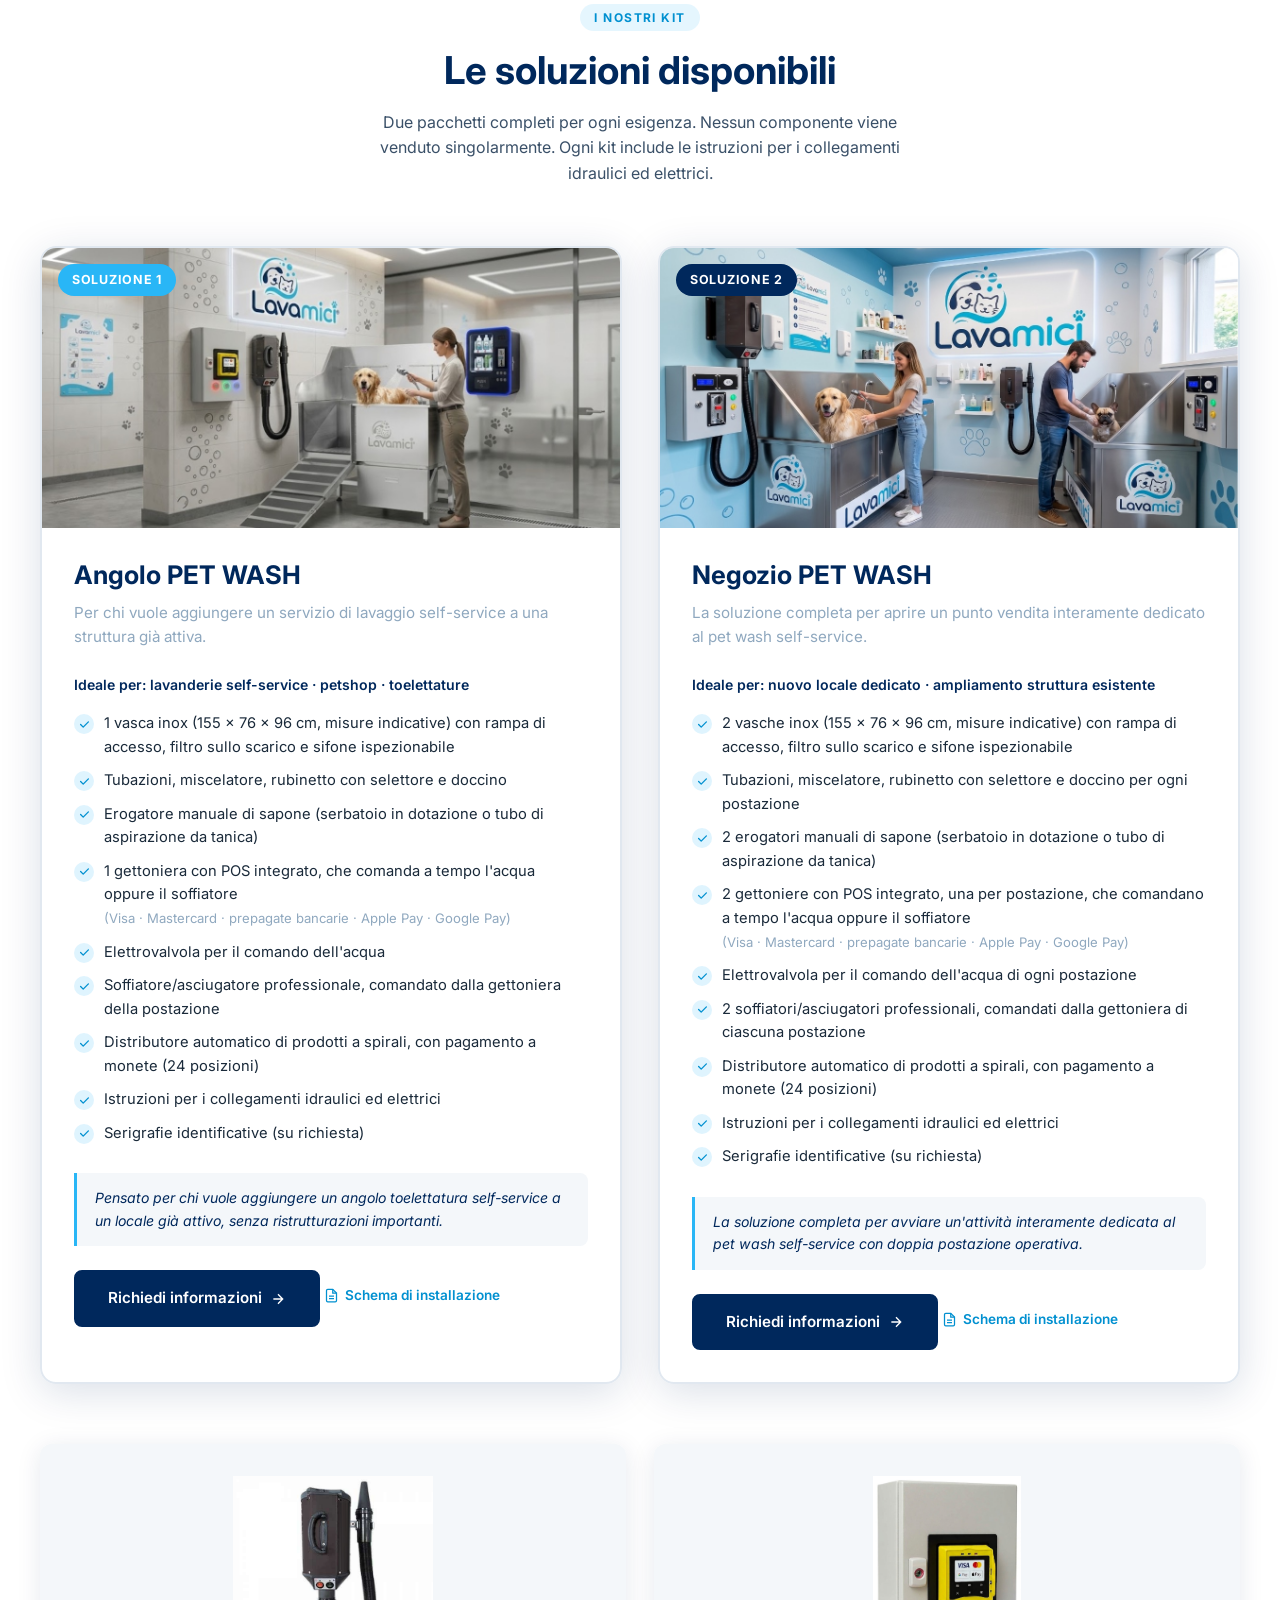
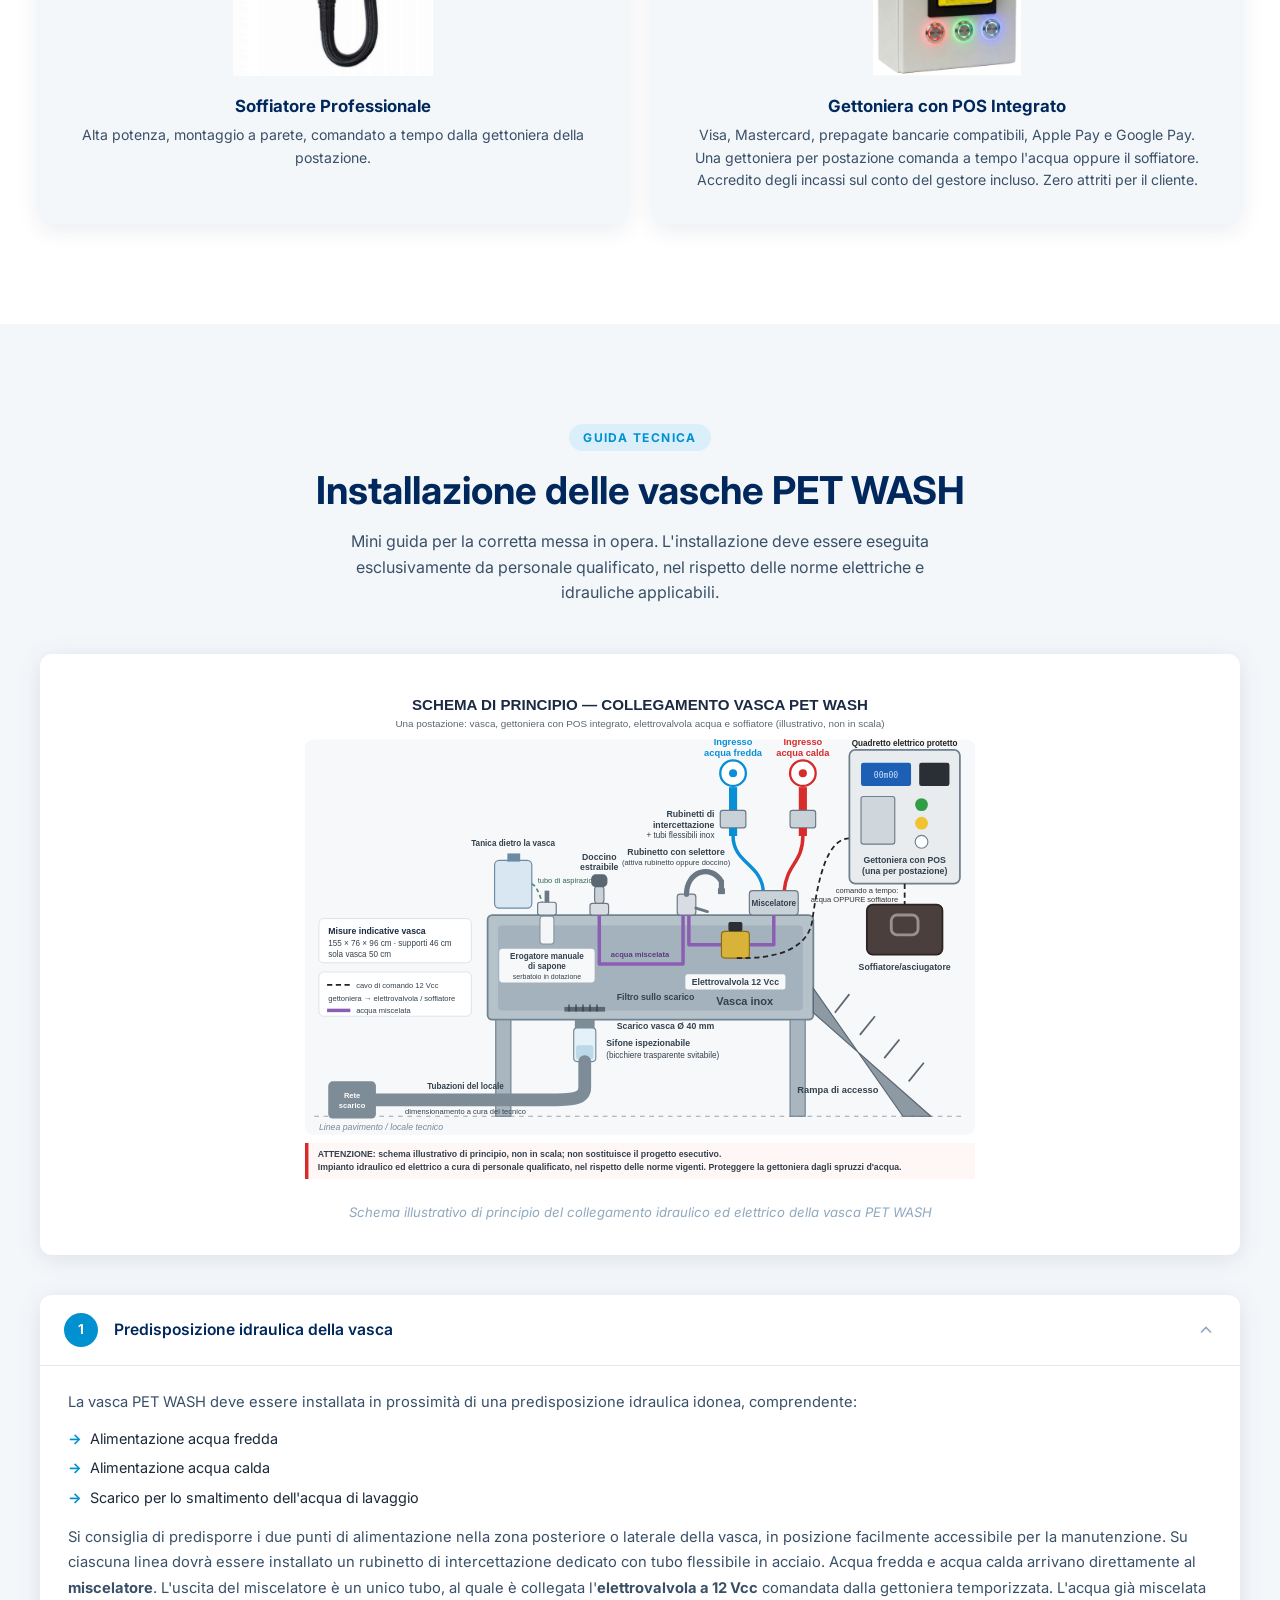
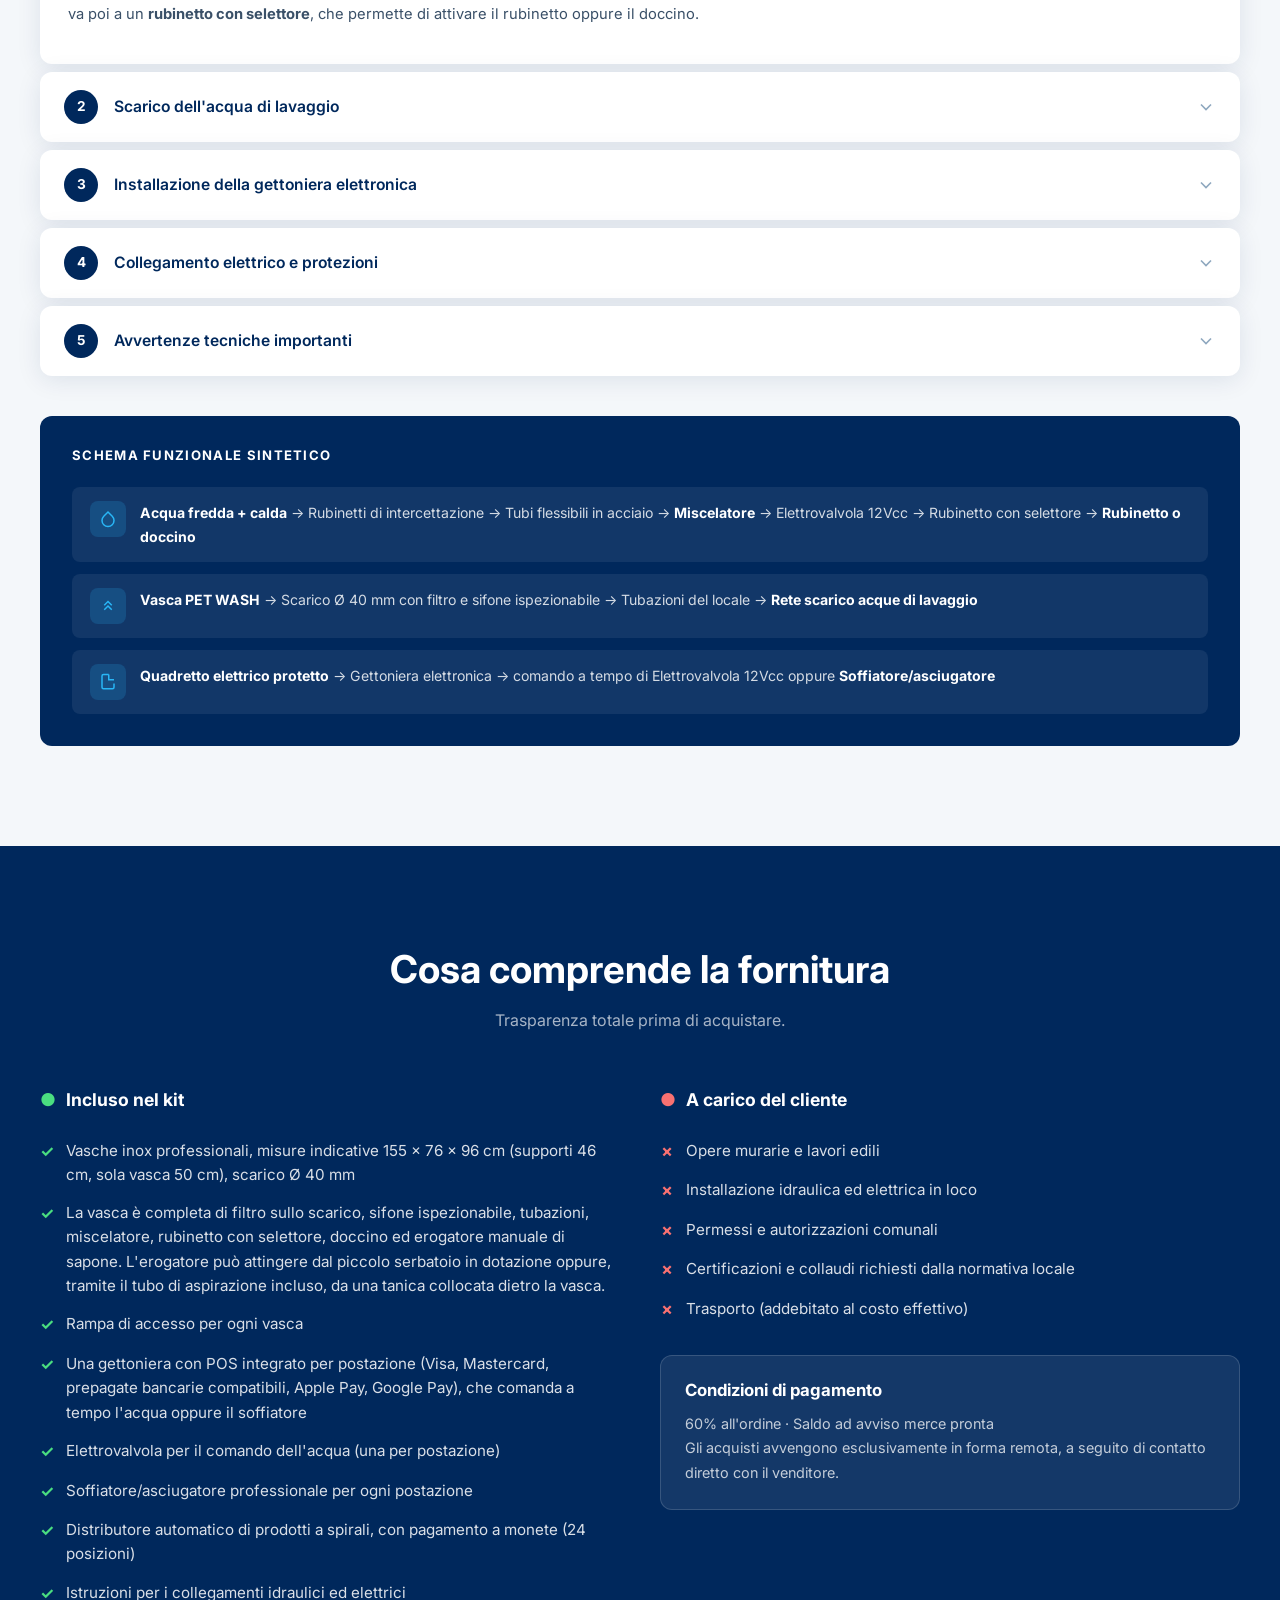
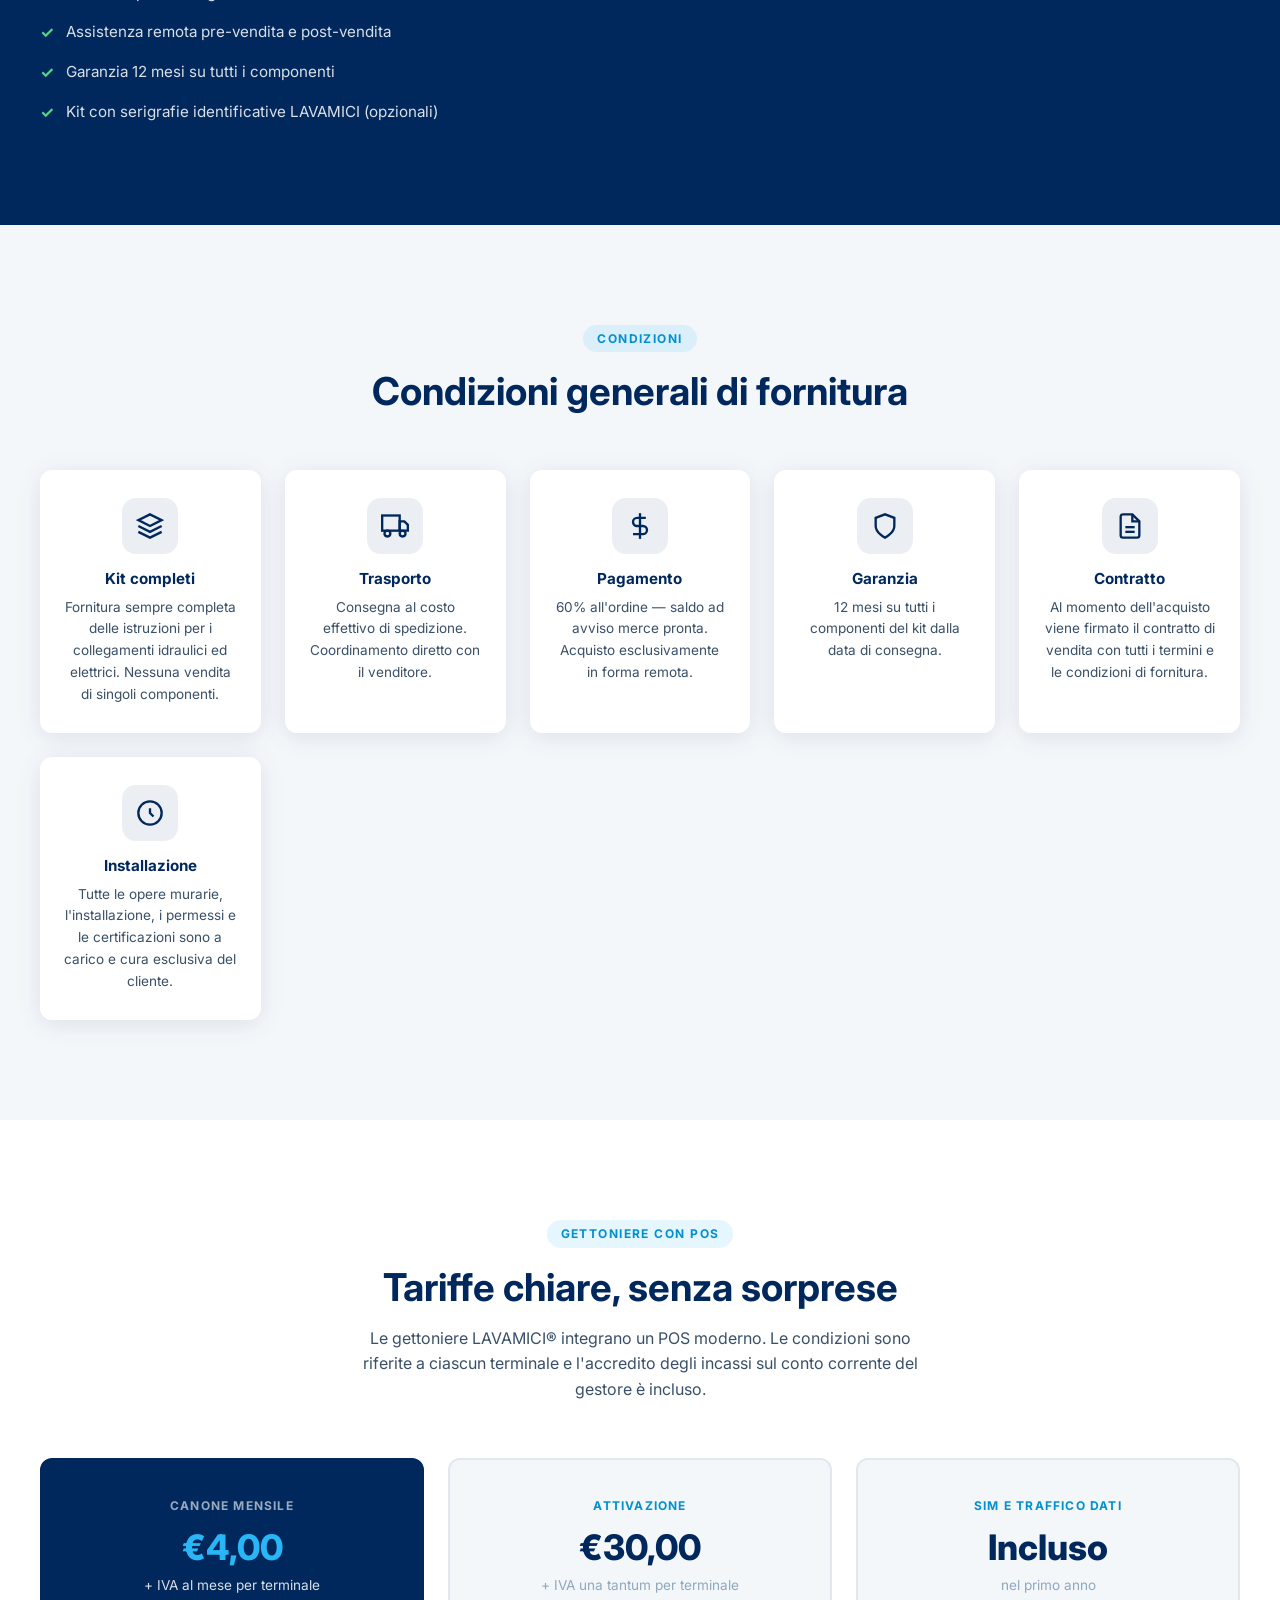
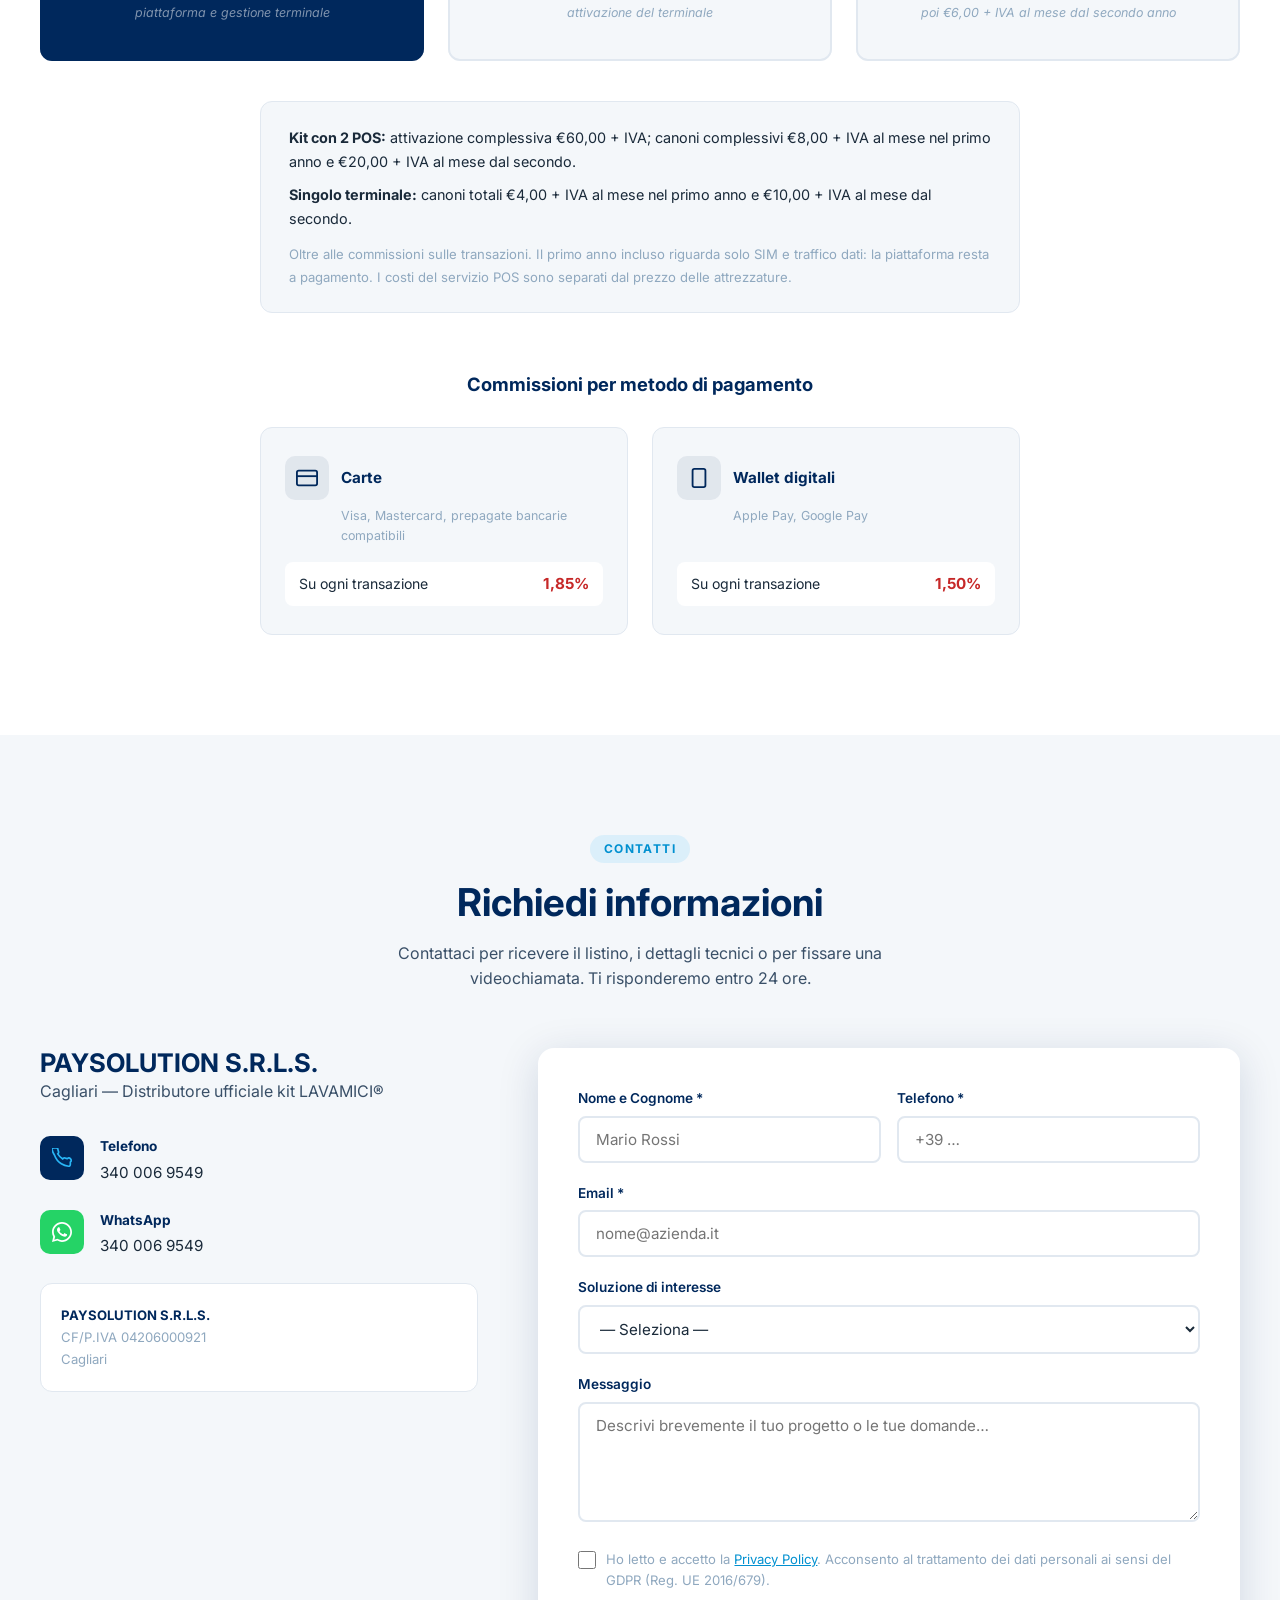
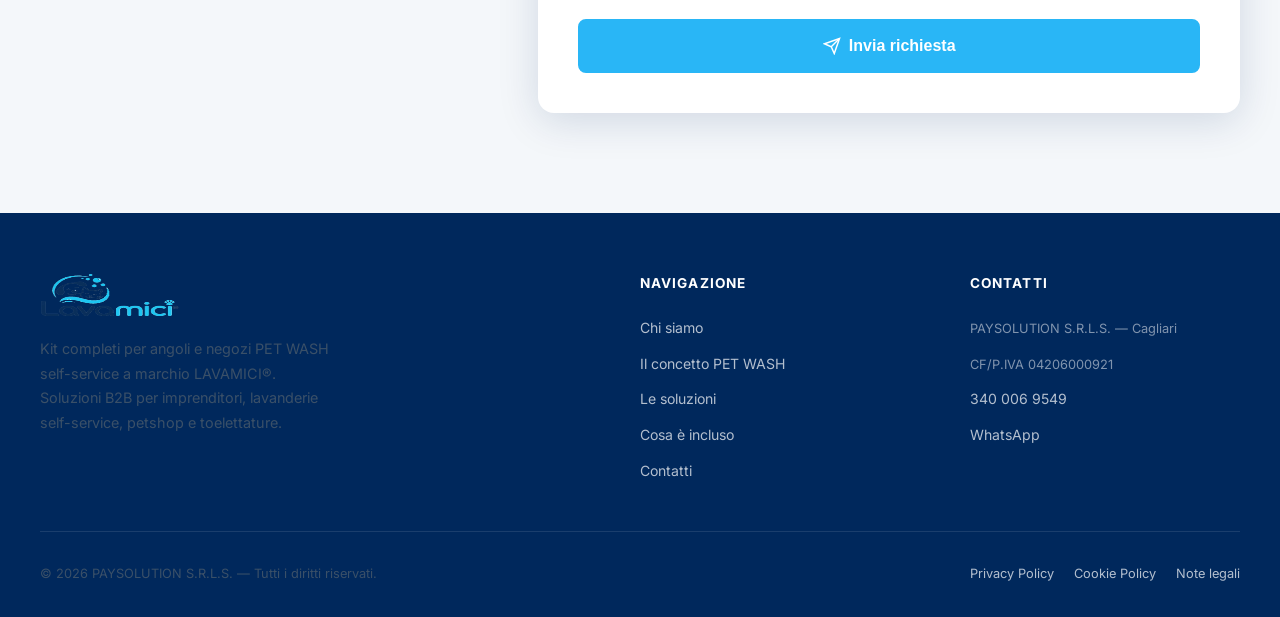
==== commit 00e0dc2c: "Distributore: 24 posizioni Co-Authored-By: Claude Sonnet 5.5 <noreply@anthropic.com>" ====
--- a/index.html
+++ b/index.html
@@ -334,7 +334,7 @@
             </li>
             <li>Elettrovalvola per il comando dell'acqua</li>
             <li>Soffiatore/asciugatore professionale, comandato dalla gettoniera della postazione</li>
-            <li>Distributore automatico di prodotti a spirali, con pagamento a monete (24 erogazioni)</li>
+            <li>Distributore automatico di prodotti a spirali, con pagamento a monete (24 posizioni)</li>
             <li>Istruzioni per i collegamenti idraulici ed elettrici</li>
             <li>Serigrafie identificative (su richiesta)</li>
           </ul>
@@ -377,7 +377,7 @@
             </li>
             <li>Elettrovalvola per il comando dell'acqua di ogni postazione</li>
             <li>2 soffiatori/asciugatori professionali, comandati dalla gettoniera di ciascuna postazione</li>
-            <li>Distributore automatico di prodotti a spirali, con pagamento a monete (24 erogazioni)</li>
+            <li>Distributore automatico di prodotti a spirali, con pagamento a monete (24 posizioni)</li>
             <li>Istruzioni per i collegamenti idraulici ed elettrici</li>
             <li>Serigrafie identificative (su richiesta)</li>
           </ul>
@@ -583,7 +583,7 @@
           <li>Una gettoniera con POS integrato per postazione (Visa, Mastercard, prepagate bancarie compatibili, Apple Pay, Google Pay), che comanda a tempo l'acqua oppure il soffiatore</li>
           <li>Elettrovalvola per il comando dell'acqua (una per postazione)</li>
           <li>Soffiatore/asciugatore professionale per ogni postazione</li>
-          <li>Distributore automatico di prodotti a spirali, con pagamento a monete (24 erogazioni)</li>
+          <li>Distributore automatico di prodotti a spirali, con pagamento a monete (24 posizioni)</li>
           <li>Istruzioni per i collegamenti idraulici ed elettrici</li>
           <li>Assistenza remota pre-vendita e post-vendita</li>
           <li>Garanzia 12 mesi su tutti i componenti</li>
